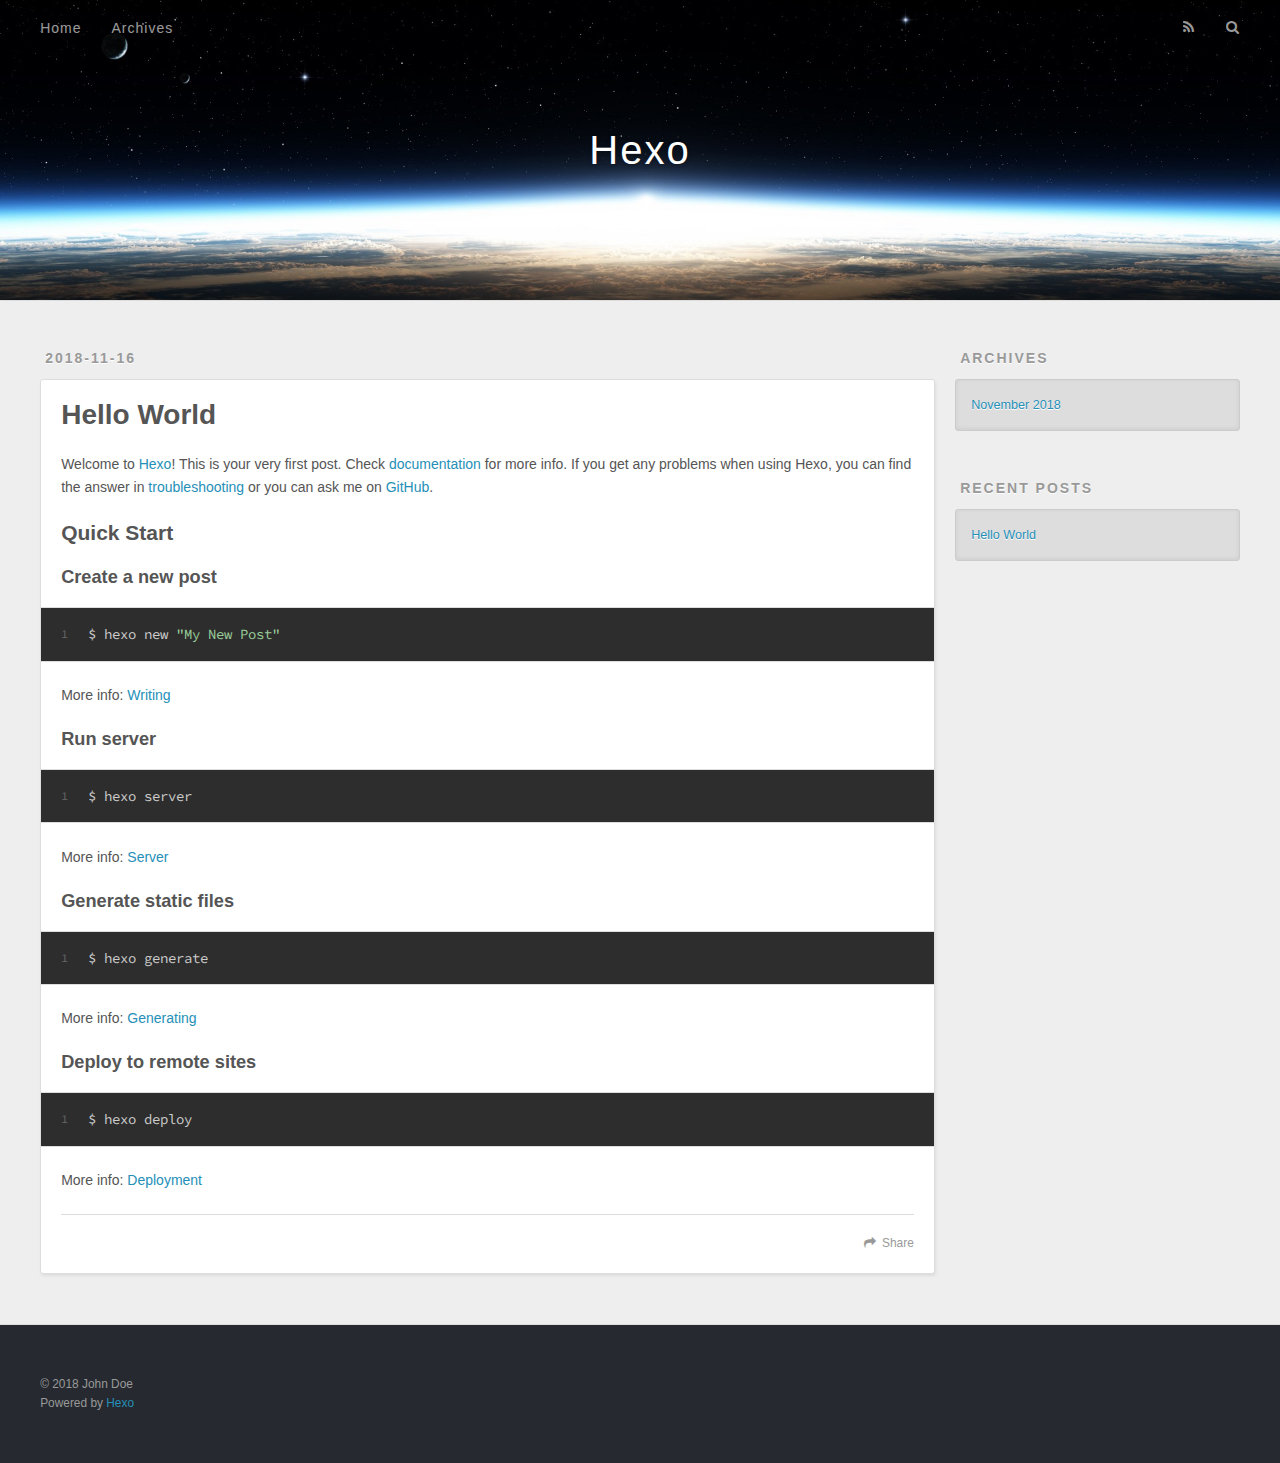
==== index.html @ 85a5ee6f "Site updated: 2018-11-16 16:21:02" ====
<!DOCTYPE html>
<html>
<head><meta name="generator" content="Hexo 3.8.0">
  <meta charset="utf-8">
  

  
  <title>Hexo</title>
  <meta name="viewport" content="width=device-width, initial-scale=1, maximum-scale=1">
  <meta property="og:type" content="website">
<meta property="og:title" content="Hexo">
<meta property="og:url" content="http://yoursite.com/index.html">
<meta property="og:site_name" content="Hexo">
<meta property="og:locale" content="default">
<meta name="twitter:card" content="summary">
<meta name="twitter:title" content="Hexo">
  
    <link rel="alternate" href="/atom.xml" title="Hexo" type="application/atom+xml">
  
  
    <link rel="icon" href="/favicon.png">
  
  
    <link href="//fonts.googleapis.com/css?family=Source+Code+Pro" rel="stylesheet" type="text/css">
  
  <link rel="stylesheet" href="/css/style.css">
</head>
</html>
<body>
  <div id="container">
    <div id="wrap">
      <header id="header">
  <div id="banner"></div>
  <div id="header-outer" class="outer">
    <div id="header-title" class="inner">
      <h1 id="logo-wrap">
        <a href="/" id="logo">Hexo</a>
      </h1>
      
    </div>
    <div id="header-inner" class="inner">
      <nav id="main-nav">
        <a id="main-nav-toggle" class="nav-icon"></a>
        
          <a class="main-nav-link" href="/">Home</a>
        
          <a class="main-nav-link" href="/archives">Archives</a>
        
      </nav>
      <nav id="sub-nav">
        
          <a id="nav-rss-link" class="nav-icon" href="/atom.xml" title="RSS Feed"></a>
        
        <a id="nav-search-btn" class="nav-icon" title="Search"></a>
      </nav>
      <div id="search-form-wrap">
        <form action="//google.com/search" method="get" accept-charset="UTF-8" class="search-form"><input type="search" name="q" class="search-form-input" placeholder="Search"><button type="submit" class="search-form-submit">&#xF002;</button><input type="hidden" name="sitesearch" value="http://yoursite.com"></form>
      </div>
    </div>
  </div>
</header>
      <div class="outer">
        <section id="main">
  
    <article id="post-hello-world" class="article article-type-post" itemscope="" itemprop="blogPost">
  <div class="article-meta">
    <a href="/2018/11/16/hello-world/" class="article-date">
  <time datetime="2018-11-16T08:05:52.995Z" itemprop="datePublished">2018-11-16</time>
</a>
    
  </div>
  <div class="article-inner">
    
    
      <header class="article-header">
        
  
    <h1 itemprop="name">
      <a class="article-title" href="/2018/11/16/hello-world/">Hello World</a>
    </h1>
  

      </header>
    
    <div class="article-entry" itemprop="articleBody">
      
        <p>Welcome to <a href="https://hexo.io/" target="_blank" rel="noopener">Hexo</a>! This is your very first post. Check <a href="https://hexo.io/docs/" target="_blank" rel="noopener">documentation</a> for more info. If you get any problems when using Hexo, you can find the answer in <a href="https://hexo.io/docs/troubleshooting.html" target="_blank" rel="noopener">troubleshooting</a> or you can ask me on <a href="https://github.com/hexojs/hexo/issues" target="_blank" rel="noopener">GitHub</a>.</p>
<h2 id="Quick-Start"><a href="#Quick-Start" class="headerlink" title="Quick Start"></a>Quick Start</h2><h3 id="Create-a-new-post"><a href="#Create-a-new-post" class="headerlink" title="Create a new post"></a>Create a new post</h3><figure class="highlight bash"><table><tr><td class="gutter"><pre><span class="line">1</span><br></pre></td><td class="code"><pre><span class="line">$ hexo new <span class="string">"My New Post"</span></span><br></pre></td></tr></table></figure>
<p>More info: <a href="https://hexo.io/docs/writing.html" target="_blank" rel="noopener">Writing</a></p>
<h3 id="Run-server"><a href="#Run-server" class="headerlink" title="Run server"></a>Run server</h3><figure class="highlight bash"><table><tr><td class="gutter"><pre><span class="line">1</span><br></pre></td><td class="code"><pre><span class="line">$ hexo server</span><br></pre></td></tr></table></figure>
<p>More info: <a href="https://hexo.io/docs/server.html" target="_blank" rel="noopener">Server</a></p>
<h3 id="Generate-static-files"><a href="#Generate-static-files" class="headerlink" title="Generate static files"></a>Generate static files</h3><figure class="highlight bash"><table><tr><td class="gutter"><pre><span class="line">1</span><br></pre></td><td class="code"><pre><span class="line">$ hexo generate</span><br></pre></td></tr></table></figure>
<p>More info: <a href="https://hexo.io/docs/generating.html" target="_blank" rel="noopener">Generating</a></p>
<h3 id="Deploy-to-remote-sites"><a href="#Deploy-to-remote-sites" class="headerlink" title="Deploy to remote sites"></a>Deploy to remote sites</h3><figure class="highlight bash"><table><tr><td class="gutter"><pre><span class="line">1</span><br></pre></td><td class="code"><pre><span class="line">$ hexo deploy</span><br></pre></td></tr></table></figure>
<p>More info: <a href="https://hexo.io/docs/deployment.html" target="_blank" rel="noopener">Deployment</a></p>

      
    </div>
    <footer class="article-footer">
      <a data-url="http://yoursite.com/2018/11/16/hello-world/" data-id="cjojr18n20000je671isywvch" class="article-share-link">Share</a>
      
      
    </footer>
  </div>
  
</article>


  


</section>
        
          <aside id="sidebar">
  
    

  
    

  
    
  
    
  <div class="widget-wrap">
    <h3 class="widget-title">Archives</h3>
    <div class="widget">
      <ul class="archive-list"><li class="archive-list-item"><a class="archive-list-link" href="/archives/2018/11/">November 2018</a></li></ul>
    </div>
  </div>


  
    
  <div class="widget-wrap">
    <h3 class="widget-title">Recent Posts</h3>
    <div class="widget">
      <ul>
        
          <li>
            <a href="/2018/11/16/hello-world/">Hello World</a>
          </li>
        
      </ul>
    </div>
  </div>

  
</aside>
        
      </div>
      <footer id="footer">
  
  <div class="outer">
    <div id="footer-info" class="inner">
      &copy; 2018 John Doe<br>
      Powered by <a href="http://hexo.io/" target="_blank">Hexo</a>
    </div>
  </div>
</footer>
    </div>
    <nav id="mobile-nav">
  
    <a href="/" class="mobile-nav-link">Home</a>
  
    <a href="/archives" class="mobile-nav-link">Archives</a>
  
</nav>
    

<script src="//ajax.googleapis.com/ajax/libs/jquery/2.0.3/jquery.min.js"></script>


  <link rel="stylesheet" href="/fancybox/jquery.fancybox.css">
  <script src="/fancybox/jquery.fancybox.pack.js"></script>


<script src="/js/script.js"></script>



  </div>
</body>
</html>
---- css/style.css ----
body {
  width: 100%;
}
body:before,
body:after {
  content: "";
  display: table;
}
body:after {
  clear: both;
}
html,
body,
div,
span,
applet,
object,
iframe,
h1,
h2,
h3,
h4,
h5,
h6,
p,
blockquote,
pre,
a,
abbr,
acronym,
address,
big,
cite,
code,
del,
dfn,
em,
img,
ins,
kbd,
q,
s,
samp,
small,
strike,
strong,
sub,
sup,
tt,
var,
dl,
dt,
dd,
ol,
ul,
li,
fieldset,
form,
label,
legend,
table,
caption,
tbody,
tfoot,
thead,
tr,
th,
td {
  margin: 0;
  padding: 0;
  border: 0;
  outline: 0;
  font-weight: inherit;
  font-style: inherit;
  font-family: inherit;
  font-size: 100%;
  vertical-align: baseline;
}
body {
  line-height: 1;
  color: #000;
  background: #fff;
}
ol,
ul {
  list-style: none;
}
table {
  border-collapse: separate;
  border-spacing: 0;
  vertical-align: middle;
}
caption,
th,
td {
  text-align: left;
  font-weight: normal;
  vertical-align: middle;
}
a img {
  border: none;
}
input,
button {
  margin: 0;
  padding: 0;
}
input::-moz-focus-inner,
button::-moz-focus-inner {
  border: 0;
  padding: 0;
}
@font-face {
  font-family: FontAwesome;
  font-style: normal;
  font-weight: normal;
  src: url("fonts/fontawesome-webfont.eot?v=#4.0.3");
  src: url("fonts/fontawesome-webfont.eot?#iefix&v=#4.0.3") format("embedded-opentype"), url("fonts/fontawesome-webfont.woff?v=#4.0.3") format("woff"), url("fonts/fontawesome-webfont.ttf?v=#4.0.3") format("truetype"), url("fonts/fontawesome-webfont.svg#fontawesomeregular?v=#4.0.3") format("svg");
}
html,
body,
#container {
  height: 100%;
}
body {
  background: #eee;
  font: 14px -apple-system, BlinkMacSystemFont, "Segoe UI", "Roboto", "Oxygen", "Ubuntu", "Cantarell", "Fira Sans", "Droid Sans", "Helvetica Neue", sans-serif;
  -webkit-text-size-adjust: 100%;
}
.outer {
  max-width: 1220px;
  margin: 0 auto;
  padding: 0 20px;
}
.outer:before,
.outer:after {
  content: "";
  display: table;
}
.outer:after {
  clear: both;
}
.inner {
  display: inline;
  float: left;
  width: 98.33333333333333%;
  margin: 0 0.833333333333333%;
}
.left,
.alignleft {
  float: left;
}
.right,
.alignright {
  float: right;
}
.clear {
  clear: both;
}
#container {
  position: relative;
}
.mobile-nav-on {
  overflow: hidden;
}
#wrap {
  height: 100%;
  width: 100%;
  position: absolute;
  top: 0;
  left: 0;
  -webkit-transition: 0.2s ease-out;
  -moz-transition: 0.2s ease-out;
  -ms-transition: 0.2s ease-out;
  transition: 0.2s ease-out;
  z-index: 1;
  background: #eee;
}
.mobile-nav-on #wrap {
  left: 280px;
}
@media screen and (min-width: 768px) {
  #main {
    display: inline;
    float: left;
    width: 73.33333333333333%;
    margin: 0 0.833333333333333%;
  }
}
.article-date,
.article-category-link,
.archive-year,
.widget-title {
  text-decoration: none;
  text-transform: uppercase;
  letter-spacing: 2px;
  color: #999;
  margin-bottom: 1em;
  margin-left: 5px;
  line-height: 1em;
  text-shadow: 0 1px #fff;
  font-weight: bold;
}
.article-inner,
.archive-article-inner {
  background: #fff;
  -webkit-box-shadow: 1px 2px 3px #ddd;
  box-shadow: 1px 2px 3px #ddd;
  border: 1px solid #ddd;
  border-radius: 3px;
}
.article-entry h1,
.widget h1 {
  font-size: 2em;
}
.article-entry h2,
.widget h2 {
  font-size: 1.5em;
}
.article-entry h3,
.widget h3 {
  font-size: 1.3em;
}
.article-entry h4,
.widget h4 {
  font-size: 1.2em;
}
.article-entry h5,
.widget h5 {
  font-size: 1em;
}
.article-entry h6,
.widget h6 {
  font-size: 1em;
  color: #999;
}
.article-entry hr,
.widget hr {
  border: 1px dashed #ddd;
}
.article-entry strong,
.widget strong {
  font-weight: bold;
}
.article-entry em,
.widget em,
.article-entry cite,
.widget cite {
  font-style: italic;
}
.article-entry sup,
.widget sup,
.article-entry sub,
.widget sub {
  font-size: 0.75em;
  line-height: 0;
  position: relative;
  vertical-align: baseline;
}
.article-entry sup,
.widget sup {
  top: -0.5em;
}
.article-entry sub,
.widget sub {
  bottom: -0.2em;
}
.article-entry small,
.widget small {
  font-size: 0.85em;
}
.article-entry acronym,
.widget acronym,
.article-entry abbr,
.widget abbr {
  border-bottom: 1px dotted;
}
.article-entry ul,
.widget ul,
.article-entry ol,
.widget ol,
.article-entry dl,
.widget dl {
  margin: 0 20px;
  line-height: 1.6em;
}
.article-entry ul ul,
.widget ul ul,
.article-entry ol ul,
.widget ol ul,
.article-entry ul ol,
.widget ul ol,
.article-entry ol ol,
.widget ol ol {
  margin-top: 0;
  margin-bottom: 0;
}
.article-entry ul,
.widget ul {
  list-style: disc;
}
.article-entry ol,
.widget ol {
  list-style: decimal;
}
.article-entry dt,
.widget dt {
  font-weight: bold;
}
#header {
  height: 300px;
  position: relative;
  border-bottom: 1px solid #ddd;
}
#header:before,
#header:after {
  content: "";
  position: absolute;
  left: 0;
  right: 0;
  height: 40px;
}
#header:before {
  top: 0;
  background: -webkit-linear-gradient(rgba(0,0,0,0.2), transparent);
  background: -moz-linear-gradient(rgba(0,0,0,0.2), transparent);
  background: -ms-linear-gradient(rgba(0,0,0,0.2), transparent);
  background: linear-gradient(rgba(0,0,0,0.2), transparent);
}
#header:after {
  bottom: 0;
  background: -webkit-linear-gradient(transparent, rgba(0,0,0,0.2));
  background: -moz-linear-gradient(transparent, rgba(0,0,0,0.2));
  background: -ms-linear-gradient(transparent, rgba(0,0,0,0.2));
  background: linear-gradient(transparent, rgba(0,0,0,0.2));
}
#header-outer {
  height: 100%;
  position: relative;
}
#header-inner {
  position: relative;
  overflow: hidden;
}
#banner {
  position: absolute;
  top: 0;
  left: 0;
  width: 100%;
  height: 100%;
  background: url("images/banner.jpg") center #000;
  -webkit-background-size: cover;
  -moz-background-size: cover;
  background-size: cover;
  z-index: -1;
}
#header-title {
  text-align: center;
  height: 40px;
  position: absolute;
  top: 50%;
  left: 0;
  margin-top: -20px;
}
#logo,
#subtitle {
  text-decoration: none;
  color: #fff;
  font-weight: 300;
  text-shadow: 0 1px 4px rgba(0,0,0,0.3);
}
#logo {
  font-size: 40px;
  line-height: 40px;
  letter-spacing: 2px;
}
#subtitle {
  font-size: 16px;
  line-height: 16px;
  letter-spacing: 1px;
}
#subtitle-wrap {
  margin-top: 16px;
}
#main-nav {
  float: left;
  margin-left: -15px;
}
.nav-icon,
.main-nav-link {
  float: left;
  color: #fff;
  opacity: 0.6;
  text-decoration: none;
  text-shadow: 0 1px rgba(0,0,0,0.2);
  -webkit-transition: opacity 0.2s;
  -moz-transition: opacity 0.2s;
  -ms-transition: opacity 0.2s;
  transition: opacity 0.2s;
  display: block;
  padding: 20px 15px;
}
.nav-icon:hover,
.main-nav-link:hover {
  opacity: 1;
}
.nav-icon {
  font-family: FontAwesome;
  text-align: center;
  font-size: 14px;
  width: 14px;
  height: 14px;
  padding: 20px 15px;
  position: relative;
  cursor: pointer;
}
.main-nav-link {
  font-weight: 300;
  letter-spacing: 1px;
}
@media screen and (max-width: 479px) {
  .main-nav-link {
    display: none;
  }
}
#main-nav-toggle {
  display: none;
}
#main-nav-toggle:before {
  content: "\f0c9";
}
@media screen and (max-width: 479px) {
  #main-nav-toggle {
    display: block;
  }
}
#sub-nav {
  float: right;
  margin-right: -15px;
}
#nav-rss-link:before {
  content: "\f09e";
}
#nav-search-btn:before {
  content: "\f002";
}
#search-form-wrap {
  position: absolute;
  top: 15px;
  width: 150px;
  height: 30px;
  right: -150px;
  opacity: 0;
  -webkit-transition: 0.2s ease-out;
  -moz-transition: 0.2s ease-out;
  -ms-transition: 0.2s ease-out;
  transition: 0.2s ease-out;
}
#search-form-wrap.on {
  opacity: 1;
  right: 0;
}
@media screen and (max-width: 479px) {
  #search-form-wrap {
    width: 100%;
    right: -100%;
  }
}
.search-form {
  position: absolute;
  top: 0;
  left: 0;
  right: 0;
  background: #fff;
  padding: 5px 15px;
  border-radius: 15px;
  -webkit-box-shadow: 0 0 10px rgba(0,0,0,0.3);
  box-shadow: 0 0 10px rgba(0,0,0,0.3);
}
.search-form-input {
  border: none;
  background: none;
  color: #555;
  width: 100%;
  font: 13px -apple-system, BlinkMacSystemFont, "Segoe UI", "Roboto", "Oxygen", "Ubuntu", "Cantarell", "Fira Sans", "Droid Sans", "Helvetica Neue", sans-serif;
  outline: none;
}
.search-form-input::-webkit-search-results-decoration,
.search-form-input::-webkit-search-cancel-button {
  -webkit-appearance: none;
}
.search-form-submit {
  position: absolute;
  top: 50%;
  right: 10px;
  margin-top: -7px;
  font: 13px FontAwesome;
  border: none;
  background: none;
  color: #bbb;
  cursor: pointer;
}
.search-form-submit:hover,
.search-form-submit:focus {
  color: #777;
}
.article {
  margin: 50px 0;
}
.article-inner {
  overflow: hidden;
}
.article-meta:before,
.article-meta:after {
  content: "";
  display: table;
}
.article-meta:after {
  clear: both;
}
.article-date {
  float: left;
}
.article-category {
  float: left;
  line-height: 1em;
  color: #ccc;
  text-shadow: 0 1px #fff;
  margin-left: 8px;
}
.article-category:before {
  content: "\2022";
}
.article-category-link {
  margin: 0 12px 1em;
}
.article-header {
  padding: 20px 20px 0;
}
.article-title {
  text-decoration: none;
  font-size: 2em;
  font-weight: bold;
  color: #555;
  line-height: 1.1em;
  -webkit-transition: color 0.2s;
  -moz-transition: color 0.2s;
  -ms-transition: color 0.2s;
  transition: color 0.2s;
}
a.article-title:hover {
  color: #258fb8;
}
.article-entry {
  color: #555;
  padding: 0 20px;
}
.article-entry:before,
.article-entry:after {
  content: "";
  display: table;
}
.article-entry:after {
  clear: both;
}
.article-entry p,
.article-entry table {
  line-height: 1.6em;
  margin: 1.6em 0;
}
.article-entry h1,
.article-entry h2,
.article-entry h3,
.article-entry h4,
.article-entry h5,
.article-entry h6 {
  font-weight: bold;
}
.article-entry h1,
.article-entry h2,
.article-entry h3,
.article-entry h4,
.article-entry h5,
.article-entry h6 {
  line-height: 1.1em;
  margin: 1.1em 0;
}
.article-entry a {
  color: #258fb8;
  text-decoration: none;
}
.article-entry a:hover {
  text-decoration: underline;
}
.article-entry ul,
.article-entry ol,
.article-entry dl {
  margin-top: 1.6em;
  margin-bottom: 1.6em;
}
.article-entry img,
.article-entry video {
  max-width: 100%;
  height: auto;
  display: block;
  margin: auto;
}
.article-entry iframe {
  border: none;
}
.article-entry table {
  width: 100%;
  border-collapse: collapse;
  border-spacing: 0;
}
.article-entry th {
  font-weight: bold;
  border-bottom: 3px solid #ddd;
  padding-bottom: 0.5em;
}
.article-entry td {
  border-bottom: 1px solid #ddd;
  padding: 10px 0;
}
.article-entry blockquote {
  font-family: Georgia, "Times New Roman", serif;
  font-size: 1.4em;
  margin: 1.6em 20px;
  text-align: center;
}
.article-entry blockquote footer {
  font-size: 14px;
  margin: 1.6em 0;
  font-family: -apple-system, BlinkMacSystemFont, "Segoe UI", "Roboto", "Oxygen", "Ubuntu", "Cantarell", "Fira Sans", "Droid Sans", "Helvetica Neue", sans-serif;
}
.article-entry blockquote footer cite:before {
  content: "—";
  padding: 0 0.5em;
}
.article-entry .pullquote {
  text-align: left;
  width: 45%;
  margin: 0;
}
.article-entry .pullquote.left {
  margin-left: 0.5em;
  margin-right: 1em;
}
.article-entry .pullquote.right {
  margin-right: 0.5em;
  margin-left: 1em;
}
.article-entry .caption {
  color: #999;
  display: block;
  font-size: 0.9em;
  margin-top: 0.5em;
  position: relative;
  text-align: center;
}
.article-entry .video-container {
  position: relative;
  padding-top: 56.25%;
  height: 0;
  overflow: hidden;
}
.article-entry .video-container iframe,
.article-entry .video-container object,
.article-entry .video-container embed {
  position: absolute;
  top: 0;
  left: 0;
  width: 100%;
  height: 100%;
  margin-top: 0;
}
.article-more-link a {
  display: inline-block;
  line-height: 1em;
  padding: 6px 15px;
  border-radius: 15px;
  background: #eee;
  color: #999;
  text-shadow: 0 1px #fff;
  text-decoration: none;
}
.article-more-link a:hover {
  background: #258fb8;
  color: #fff;
  text-decoration: none;
  text-shadow: 0 1px #1e7293;
}
.article-footer {
  font-size: 0.85em;
  line-height: 1.6em;
  border-top: 1px solid #ddd;
  padding-top: 1.6em;
  margin: 0 20px 20px;
}
.article-footer:before,
.article-footer:after {
  content: "";
  display: table;
}
.article-footer:after {
  clear: both;
}
.article-footer a {
  color: #999;
  text-decoration: none;
}
.article-footer a:hover {
  color: #555;
}
.article-tag-list-item {
  float: left;
  margin-right: 10px;
}
.article-tag-list-link:before {
  content: "#";
}
.article-comment-link {
  float: right;
}
.article-comment-link:before {
  content: "\f075";
  font-family: FontAwesome;
  padding-right: 8px;
}
.article-share-link {
  cursor: pointer;
  float: right;
  margin-left: 20px;
}
.article-share-link:before {
  content: "\f064";
  font-family: FontAwesome;
  padding-right: 6px;
}
#article-nav {
  position: relative;
}
#article-nav:before,
#article-nav:after {
  content: "";
  display: table;
}
#article-nav:after {
  clear: both;
}
@media screen and (min-width: 768px) {
  #article-nav {
    margin: 50px 0;
  }
  #article-nav:before {
    width: 8px;
    height: 8px;
    position: absolute;
    top: 50%;
    left: 50%;
    margin-top: -4px;
    margin-left: -4px;
    content: "";
    border-radius: 50%;
    background: #ddd;
    -webkit-box-shadow: 0 1px 2px #fff;
    box-shadow: 0 1px 2px #fff;
  }
}
.article-nav-link-wrap {
  text-decoration: none;
  text-shadow: 0 1px #fff;
  color: #999;
  -webkit-box-sizing: border-box;
  -moz-box-sizing: border-box;
  box-sizing: border-box;
  margin-top: 50px;
  text-align: center;
  display: block;
}
.article-nav-link-wrap:hover {
  color: #555;
}
@media screen and (min-width: 768px) {
  .article-nav-link-wrap {
    width: 50%;
    margin-top: 0;
  }
}
@media screen and (min-width: 768px) {
  #article-nav-newer {
    float: left;
    text-align: right;
    padding-right: 20px;
  }
}
@media screen and (min-width: 768px) {
  #article-nav-older {
    float: right;
    text-align: left;
    padding-left: 20px;
  }
}
.article-nav-caption {
  text-transform: uppercase;
  letter-spacing: 2px;
  color: #ddd;
  line-height: 1em;
  font-weight: bold;
}
#article-nav-newer .article-nav-caption {
  margin-right: -2px;
}
.article-nav-title {
  font-size: 0.85em;
  line-height: 1.6em;
  margin-top: 0.5em;
}
.article-share-box {
  position: absolute;
  display: none;
  background: #fff;
  -webkit-box-shadow: 1px 2px 10px rgba(0,0,0,0.2);
  box-shadow: 1px 2px 10px rgba(0,0,0,0.2);
  border-radius: 3px;
  margin-left: -145px;
  overflow: hidden;
  z-index: 1;
}
.article-share-box.on {
  display: block;
}
.article-share-input {
  width: 100%;
  background: none;
  -webkit-box-sizing: border-box;
  -moz-box-sizing: border-box;
  box-sizing: border-box;
  font: 14px -apple-system, BlinkMacSystemFont, "Segoe UI", "Roboto", "Oxygen", "Ubuntu", "Cantarell", "Fira Sans", "Droid Sans", "Helvetica Neue", sans-serif;
  padding: 0 15px;
  color: #555;
  outline: none;
  border: 1px solid #ddd;
  border-radius: 3px 3px 0 0;
  height: 36px;
  line-height: 36px;
}
.article-share-links {
  background: #eee;
}
.article-share-links:before,
.article-share-links:after {
  content: "";
  display: table;
}
.article-share-links:after {
  clear: both;
}
.article-share-twitter,
.article-share-facebook,
.article-share-pinterest,
.article-share-google {
  width: 50px;
  height: 36px;
  display: block;
  float: left;
  position: relative;
  color: #999;
  text-shadow: 0 1px #fff;
}
.article-share-twitter:before,
.article-share-facebook:before,
.article-share-pinterest:before,
.article-share-google:before {
  font-size: 20px;
  font-family: FontAwesome;
  width: 20px;
  height: 20px;
  position: absolute;
  top: 50%;
  left: 50%;
  margin-top: -10px;
  margin-left: -10px;
  text-align: center;
}
.article-share-twitter:hover,
.article-share-facebook:hover,
.article-share-pinterest:hover,
.article-share-google:hover {
  color: #fff;
}
.article-share-twitter:before {
  content: "\f099";
}
.article-share-twitter:hover {
  background: #00aced;
  text-shadow: 0 1px #008abe;
}
.article-share-facebook:before {
  content: "\f09a";
}
.article-share-facebook:hover {
  background: #3b5998;
  text-shadow: 0 1px #2f477a;
}
.article-share-pinterest:before {
  content: "\f0d2";
}
.article-share-pinterest:hover {
  background: #cb2027;
  text-shadow: 0 1px #a21a1f;
}
.article-share-google:before {
  content: "\f0d5";
}
.article-share-google:hover {
  background: #dd4b39;
  text-shadow: 0 1px #be3221;
}
.article-gallery {
  background: #000;
  position: relative;
}
.article-gallery-photos {
  position: relative;
  overflow: hidden;
}
.article-gallery-img {
  display: none;
  max-width: 100%;
}
.article-gallery-img:first-child {
  display: block;
}
.article-gallery-img.loaded {
  position: absolute;
  display: block;
}
.article-gallery-img img {
  display: block;
  max-width: 100%;
  margin: 0 auto;
}
#comments {
  background: #fff;
  -webkit-box-shadow: 1px 2px 3px #ddd;
  box-shadow: 1px 2px 3px #ddd;
  padding: 20px;
  border: 1px solid #ddd;
  border-radius: 3px;
  margin: 50px 0;
}
#comments a {
  color: #258fb8;
}
.archives-wrap {
  margin: 50px 0;
}
.archives:before,
.archives:after {
  content: "";
  display: table;
}
.archives:after {
  clear: both;
}
.archive-year-wrap {
  margin-bottom: 1em;
}
.archives {
  -webkit-column-gap: 10px;
  -moz-column-gap: 10px;
  column-gap: 10px;
}
@media screen and (min-width: 480px) and (max-width: 767px) {
  .archives {
    -webkit-column-count: 2;
    -moz-column-count: 2;
    column-count: 2;
  }
}
@media screen and (min-width: 768px) {
  .archives {
    -webkit-column-count: 3;
    -moz-column-count: 3;
    column-count: 3;
  }
}
.archive-article {
  -webkit-column-break-inside: avoid;
  page-break-inside: avoid;
  overflow: hidden;
  break-inside: avoid-column;
}
.archive-article-inner {
  padding: 10px;
  margin-bottom: 15px;
}
.archive-article-title {
  text-decoration: none;
  font-weight: bold;
  color: #555;
  -webkit-transition: color 0.2s;
  -moz-transition: color 0.2s;
  -ms-transition: color 0.2s;
  transition: color 0.2s;
  line-height: 1.6em;
}
.archive-article-title:hover {
  color: #258fb8;
}
.archive-article-footer {
  margin-top: 1em;
}
.archive-article-date {
  color: #999;
  text-decoration: none;
  font-size: 0.85em;
  line-height: 1em;
  margin-bottom: 0.5em;
  display: block;
}
#page-nav {
  margin: 50px auto;
  background: #fff;
  -webkit-box-shadow: 1px 2px 3px #ddd;
  box-shadow: 1px 2px 3px #ddd;
  border: 1px solid #ddd;
  border-radius: 3px;
  text-align: center;
  color: #999;
  overflow: hidden;
}
#page-nav:before,
#page-nav:after {
  content: "";
  display: table;
}
#page-nav:after {
  clear: both;
}
#page-nav a,
#page-nav span {
  padding: 10px 20px;
  line-height: 1;
  height: 2ex;
}
#page-nav a {
  color: #999;
  text-decoration: none;
}
#page-nav a:hover {
  background: #999;
  color: #fff;
}
#page-nav .prev {
  float: left;
}
#page-nav .next {
  float: right;
}
#page-nav .page-number {
  display: inline-block;
}
@media screen and (max-width: 479px) {
  #page-nav .page-number {
    display: none;
  }
}
#page-nav .current {
  color: #555;
  font-weight: bold;
}
#page-nav .space {
  color: #ddd;
}
#footer {
  background: #262a30;
  padding: 50px 0;
  border-top: 1px solid #ddd;
  color: #999;
}
#footer a {
  color: #258fb8;
  text-decoration: none;
}
#footer a:hover {
  text-decoration: underline;
}
#footer-info {
  line-height: 1.6em;
  font-size: 0.85em;
}
.article-entry pre,
.article-entry .highlight {
  background: #2d2d2d;
  margin: 0 -20px;
  padding: 15px 20px;
  border-style: solid;
  border-color: #ddd;
  border-width: 1px 0;
  overflow: auto;
  color: #ccc;
  line-height: 22.400000000000002px;
}
.article-entry .highlight .gutter pre,
.article-entry .gist .gist-file .gist-data .line-numbers {
  color: #666;
  font-size: 0.85em;
}
.article-entry pre,
.article-entry code {
  font-family: "Source Code Pro", Consolas, Monaco, Menlo, Consolas, monospace;
}
.article-entry code {
  background: #eee;
  text-shadow: 0 1px #fff;
  padding: 0 0.3em;
}
.article-entry pre code {
  background: none;
  text-shadow: none;
  padding: 0;
}
.article-entry .highlight pre {
  border: none;
  margin: 0;
  padding: 0;
}
.article-entry .highlight table {
  margin: 0;
  width: auto;
}
.article-entry .highlight td {
  border: none;
  padding: 0;
}
.article-entry .highlight figcaption {
  font-size: 0.85em;
  color: #999;
  line-height: 1em;
  margin-bottom: 1em;
}
.article-entry .highlight figcaption:before,
.article-entry .highlight figcaption:after {
  content: "";
  display: table;
}
.article-entry .highlight figcaption:after {
  clear: both;
}
.article-entry .highlight figcaption a {
  float: right;
}
.article-entry .highlight .gutter pre {
  text-align: right;
  padding-right: 20px;
}
.article-entry .highlight .line {
  height: 22.400000000000002px;
}
.article-entry .highlight .line.marked {
  background: #515151;
}
.article-entry .gist {
  margin: 0 -20px;
  border-style: solid;
  border-color: #ddd;
  border-width: 1px 0;
  background: #2d2d2d;
  padding: 15px 20px 15px 0;
}
.article-entry .gist .gist-file {
  border: none;
  font-family: "Source Code Pro", Consolas, Monaco, Menlo, Consolas, monospace;
  margin: 0;
}
.article-entry .gist .gist-file .gist-data {
  background: none;
  border: none;
}
.article-entry .gist .gist-file .gist-data .line-numbers {
  background: none;
  border: none;
  padding: 0 20px 0 0;
}
.article-entry .gist .gist-file .gist-data .line-data {
  padding: 0 !important;
}
.article-entry .gist .gist-file .highlight {
  margin: 0;
  padding: 0;
  border: none;
}
.article-entry .gist .gist-file .gist-meta {
  background: #2d2d2d;
  color: #999;
  font: 0.85em -apple-system, BlinkMacSystemFont, "Segoe UI", "Roboto", "Oxygen", "Ubuntu", "Cantarell", "Fira Sans", "Droid Sans", "Helvetica Neue", sans-serif;
  text-shadow: 0 0;
  padding: 0;
  margin-top: 1em;
  margin-left: 20px;
}
.article-entry .gist .gist-file .gist-meta a {
  color: #258fb8;
  font-weight: normal;
}
.article-entry .gist .gist-file .gist-meta a:hover {
  text-decoration: underline;
}
pre .comment,
pre .title {
  color: #999;
}
pre .variable,
pre .attribute,
pre .tag,
pre .regexp,
pre .ruby .constant,
pre .xml .tag .title,
pre .xml .pi,
pre .xml .doctype,
pre .html .doctype,
pre .css .id,
pre .css .class,
pre .css .pseudo {
  color: #f2777a;
}
pre .number,
pre .preprocessor,
pre .built_in,
pre .literal,
pre .params,
pre .constant {
  color: #f99157;
}
pre .class,
pre .ruby .class .title,
pre .css .rules .attribute {
  color: #9c9;
}
pre .string,
pre .value,
pre .inheritance,
pre .header,
pre .ruby .symbol,
pre .xml .cdata {
  color: #9c9;
}
pre .css .hexcolor {
  color: #6cc;
}
pre .function,
pre .python .decorator,
pre .python .title,
pre .ruby .function .title,
pre .ruby .title .keyword,
pre .perl .sub,
pre .javascript .title,
pre .coffeescript .title {
  color: #69c;
}
pre .keyword,
pre .javascript .function {
  color: #c9c;
}
@media screen and (max-width: 479px) {
  #mobile-nav {
    position: absolute;
    top: 0;
    left: 0;
    width: 280px;
    height: 100%;
    background: #191919;
    border-right: 1px solid #fff;
  }
}
@media screen and (max-width: 479px) {
  .mobile-nav-link {
    display: block;
    color: #999;
    text-decoration: none;
    padding: 15px 20px;
    font-weight: bold;
  }
  .mobile-nav-link:hover {
    color: #fff;
  }
}
@media screen and (min-width: 768px) {
  #sidebar {
    display: inline;
    float: left;
    width: 23.333333333333332%;
    margin: 0 0.833333333333333%;
  }
}
.widget-wrap {
  margin: 50px 0;
}
.widget {
  color: #777;
  text-shadow: 0 1px #fff;
  background: #ddd;
  -webkit-box-shadow: 0 -1px 4px #ccc inset;
  box-shadow: 0 -1px 4px #ccc inset;
  border: 1px solid #ccc;
  padding: 15px;
  border-radius: 3px;
}
.widget a {
  color: #258fb8;
  text-decoration: none;
}
.widget a:hover {
  text-decoration: underline;
}
.widget ul ul,
.widget ol ul,
.widget dl ul,
.widget ul ol,
.widget ol ol,
.widget dl ol,
.widget ul dl,
.widget ol dl,
.widget dl dl {
  margin-left: 15px;
  list-style: disc;
}
.widget {
  line-height: 1.6em;
  word-wrap: break-word;
  font-size: 0.9em;
}
.widget ul,
.widget ol {
  list-style: none;
  margin: 0;
}
.widget ul ul,
.widget ol ul,
.widget ul ol,
.widget ol ol {
  margin: 0 20px;
}
.widget ul ul,
.widget ol ul {
  list-style: disc;
}
.widget ul ol,
.widget ol ol {
  list-style: decimal;
}
.category-list-count,
.tag-list-count,
.archive-list-count {
  padding-left: 5px;
  color: #999;
  font-size: 0.85em;
}
.category-list-count:before,
.tag-list-count:before,
.archive-list-count:before {
  content: "(";
}
.category-list-count:after,
.tag-list-count:after,
.archive-list-count:after {
  content: ")";
}
.tagcloud a {
  margin-right: 5px;
  display: inline-block;
}
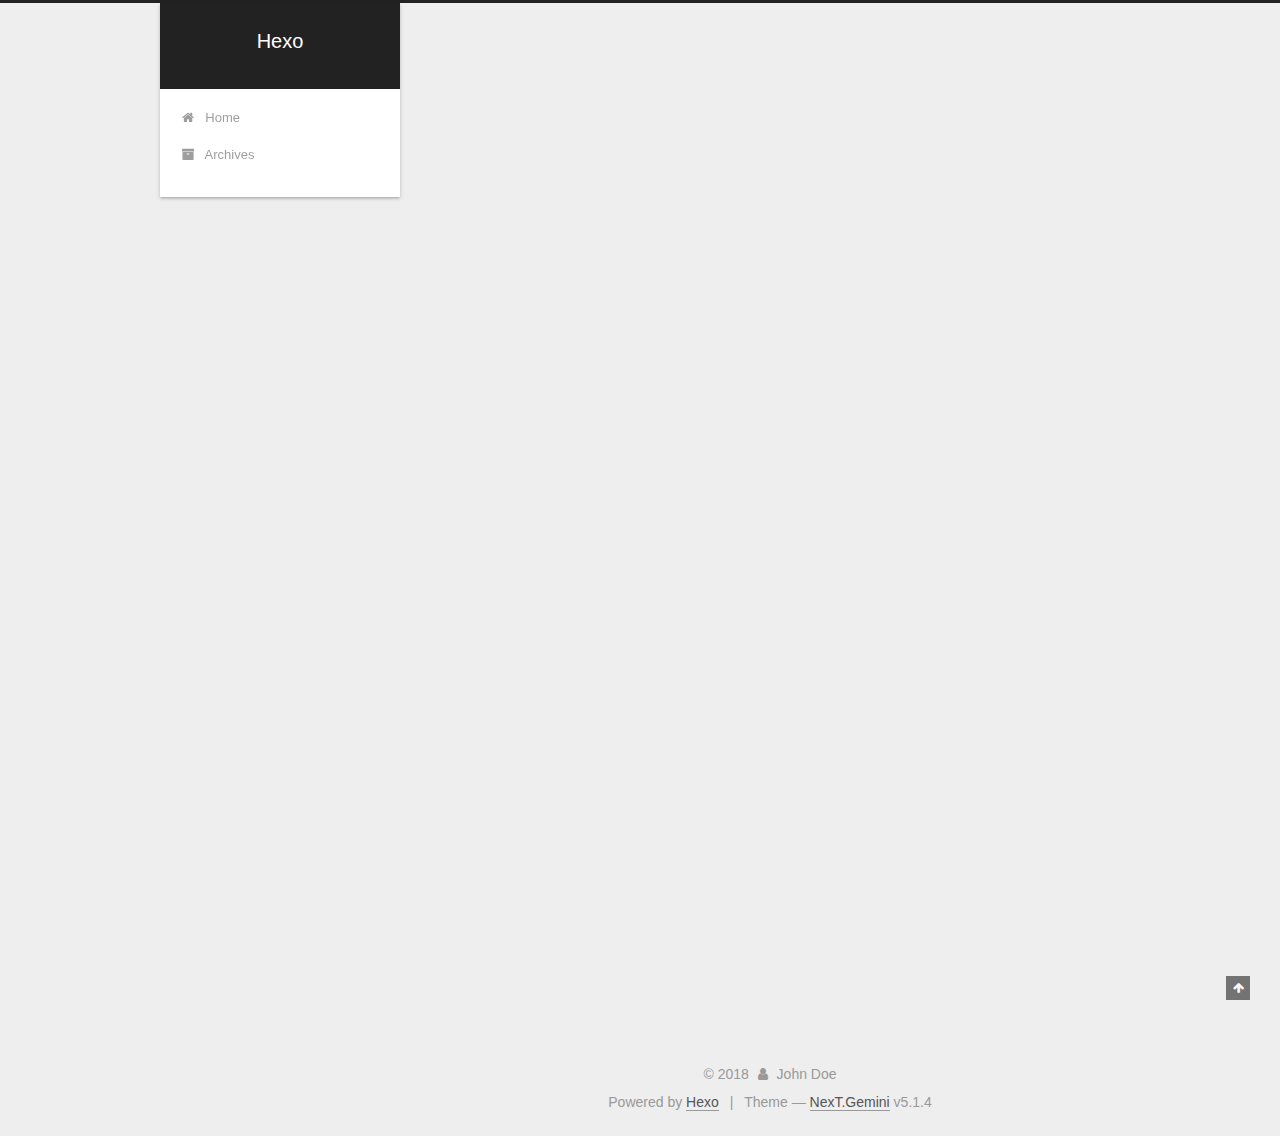
==== commit 28e46625: "Site updated: 2018-11-16 16:28:17" ====
--- a/index.html
+++ b/index.html
@@ -1,90 +1,306 @@
 <!DOCTYPE html>
-<html>
+
+
+
+  
+
+
+<html class="theme-next gemini use-motion" lang="">
 <head><meta name="generator" content="Hexo 3.8.0">
-  <meta charset="utf-8">
-  
-
-  
-  <title>Hexo</title>
-  <meta name="viewport" content="width=device-width, initial-scale=1, maximum-scale=1">
-  <meta property="og:type" content="website">
+  <meta charset="UTF-8">
+<meta http-equiv="X-UA-Compatible" content="IE=edge">
+<meta name="viewport" content="width=device-width, initial-scale=1, maximum-scale=1">
+<meta name="theme-color" content="#222">
+
+
+
+
+
+
+
+
+
+<meta http-equiv="Cache-Control" content="no-transform">
+<meta http-equiv="Cache-Control" content="no-siteapp">
+
+
+
+
+
+
+
+
+
+
+
+
+
+
+
+
+  
+  
+  <link href="/lib/fancybox/source/jquery.fancybox.css?v=2.1.5" rel="stylesheet" type="text/css">
+
+
+
+
+
+
+
+<link href="/lib/font-awesome/css/font-awesome.min.css?v=4.6.2" rel="stylesheet" type="text/css">
+
+<link href="/css/main.css?v=5.1.4" rel="stylesheet" type="text/css">
+
+
+  <link rel="apple-touch-icon" sizes="180x180" href="/images/apple-touch-icon-next.png?v=5.1.4">
+
+
+  <link rel="icon" type="image/png" sizes="32x32" href="/images/favicon-32x32-next.png?v=5.1.4">
+
+
+  <link rel="icon" type="image/png" sizes="16x16" href="/images/favicon-16x16-next.png?v=5.1.4">
+
+
+  <link rel="mask-icon" href="/images/logo.svg?v=5.1.4" color="#222">
+
+
+
+
+
+  <meta name="keywords" content="Hexo, NexT">
+
+
+
+
+
+
+
+
+
+
+<meta property="og:type" content="website">
 <meta property="og:title" content="Hexo">
 <meta property="og:url" content="http://yoursite.com/index.html">
 <meta property="og:site_name" content="Hexo">
 <meta property="og:locale" content="default">
 <meta name="twitter:card" content="summary">
 <meta name="twitter:title" content="Hexo">
-  
-    <link rel="alternate" href="/atom.xml" title="Hexo" type="application/atom+xml">
-  
-  
-    <link rel="icon" href="/favicon.png">
-  
-  
-    <link href="//fonts.googleapis.com/css?family=Source+Code+Pro" rel="stylesheet" type="text/css">
-  
-  <link rel="stylesheet" href="/css/style.css">
+
+
+
+<script type="text/javascript" id="hexo.configurations">
+  var NexT = window.NexT || {};
+  var CONFIG = {
+    root: '/',
+    scheme: 'Gemini',
+    version: '5.1.4',
+    sidebar: {"position":"left","display":"post","offset":12,"b2t":false,"scrollpercent":false,"onmobile":false},
+    fancybox: true,
+    tabs: true,
+    motion: {"enable":true,"async":false,"transition":{"post_block":"fadeIn","post_header":"slideDownIn","post_body":"slideDownIn","coll_header":"slideLeftIn","sidebar":"slideUpIn"}},
+    duoshuo: {
+      userId: '0',
+      author: 'Author'
+    },
+    algolia: {
+      applicationID: '',
+      apiKey: '',
+      indexName: '',
+      hits: {"per_page":10},
+      labels: {"input_placeholder":"Search for Posts","hits_empty":"We didn't find any results for the search: ${query}","hits_stats":"${hits} results found in ${time} ms"}
+    }
+  };
+</script>
+
+
+
+  <link rel="canonical" href="http://yoursite.com/">
+
+
+
+
+
+  <title>Hexo</title>
+  
+
+
+
+
+
+
+
+
 </head>
-</html>
-<body>
-  <div id="container">
-    <div id="wrap">
-      <header id="header">
-  <div id="banner"></div>
-  <div id="header-outer" class="outer">
-    <div id="header-title" class="inner">
-      <h1 id="logo-wrap">
-        <a href="/" id="logo">Hexo</a>
-      </h1>
-      
+
+<body itemscope="" itemtype="http://schema.org/WebPage" lang="default">
+
+  
+  
+    
+  
+
+  <div class="container sidebar-position-left 
+  page-home">
+    <div class="headband"></div>
+
+    <header id="header" class="header" itemscope="" itemtype="http://schema.org/WPHeader">
+      <div class="header-inner"><div class="site-brand-wrapper">
+  <div class="site-meta ">
+    
+
+    <div class="custom-logo-site-title">
+      <a href="/" class="brand" rel="start">
+        <span class="logo-line-before"><i></i></span>
+        <span class="site-title">Hexo</span>
+        <span class="logo-line-after"><i></i></span>
+      </a>
     </div>
-    <div id="header-inner" class="inner">
-      <nav id="main-nav">
-        <a id="main-nav-toggle" class="nav-icon"></a>
-        
-          <a class="main-nav-link" href="/">Home</a>
-        
-          <a class="main-nav-link" href="/archives">Archives</a>
-        
-      </nav>
-      <nav id="sub-nav">
-        
-          <a id="nav-rss-link" class="nav-icon" href="/atom.xml" title="RSS Feed"></a>
-        
-        <a id="nav-search-btn" class="nav-icon" title="Search"></a>
-      </nav>
-      <div id="search-form-wrap">
-        <form action="//google.com/search" method="get" accept-charset="UTF-8" class="search-form"><input type="search" name="q" class="search-form-input" placeholder="Search"><button type="submit" class="search-form-submit">&#xF002;</button><input type="hidden" name="sitesearch" value="http://yoursite.com"></form>
-      </div>
-    </div>
+      
+        <p class="site-subtitle"></p>
+      
   </div>
-</header>
-      <div class="outer">
-        <section id="main">
-  
-    <article id="post-hello-world" class="article article-type-post" itemscope="" itemprop="blogPost">
-  <div class="article-meta">
-    <a href="/2018/11/16/hello-world/" class="article-date">
-  <time datetime="2018-11-16T08:05:52.995Z" itemprop="datePublished">2018-11-16</time>
-</a>
-    
+
+  <div class="site-nav-toggle">
+    <button>
+      <span class="btn-bar"></span>
+      <span class="btn-bar"></span>
+      <span class="btn-bar"></span>
+    </button>
   </div>
-  <div class="article-inner">
-    
-    
-      <header class="article-header">
-        
-  
-    <h1 itemprop="name">
-      <a class="article-title" href="/2018/11/16/hello-world/">Hello World</a>
-    </h1>
-  
-
+</div>
+
+<nav class="site-nav">
+  
+
+  
+    <ul id="menu" class="menu">
+      
+        
+        <li class="menu-item menu-item-home">
+          <a href="/" rel="section">
+            
+              <i class="menu-item-icon fa fa-fw fa-home"></i> <br>
+            
+            Home
+          </a>
+        </li>
+      
+        
+        <li class="menu-item menu-item-archives">
+          <a href="/archives/" rel="section">
+            
+              <i class="menu-item-icon fa fa-fw fa-archive"></i> <br>
+            
+            Archives
+          </a>
+        </li>
+      
+
+      
+    </ul>
+  
+
+  
+</nav>
+
+
+
+ </div>
+    </header>
+
+    <main id="main" class="main">
+      <div class="main-inner">
+        <div class="content-wrap">
+          <div id="content" class="content">
+            
+  <section id="posts" class="posts-expand">
+    
+      
+
+  
+
+  
+  
+  
+
+  <article class="post post-type-normal" itemscope="" itemtype="http://schema.org/Article">
+  
+  
+  
+  <div class="post-block">
+    <link itemprop="mainEntityOfPage" href="http://yoursite.com/2018/11/16/hello-world/">
+
+    <span hidden itemprop="author" itemscope="" itemtype="http://schema.org/Person">
+      <meta itemprop="name" content="John Doe">
+      <meta itemprop="description" content="">
+      <meta itemprop="image" content="/images/avatar.gif">
+    </span>
+
+    <span hidden itemprop="publisher" itemscope="" itemtype="http://schema.org/Organization">
+      <meta itemprop="name" content="Hexo">
+    </span>
+
+    
+      <header class="post-header">
+
+        
+        
+          <h1 class="post-title" itemprop="name headline">
+                
+                <a class="post-title-link" href="/2018/11/16/hello-world/" itemprop="url">Hello World</a></h1>
+        
+
+        <div class="post-meta">
+          <span class="post-time">
+            
+              <span class="post-meta-item-icon">
+                <i class="fa fa-calendar-o"></i>
+              </span>
+              
+                <span class="post-meta-item-text">Posted on</span>
+              
+              <time title="Post created" itemprop="dateCreated datePublished" datetime="2018-11-16T16:05:52+08:00">
+                2018-11-16
+              </time>
+            
+
+            
+
+            
+          </span>
+
+          
+
+          
+            
+          
+
+          
+          
+
+          
+
+          
+
+          
+
+        </div>
       </header>
     
-    <div class="article-entry" itemprop="articleBody">
-      
-        <p>Welcome to <a href="https://hexo.io/" target="_blank" rel="noopener">Hexo</a>! This is your very first post. Check <a href="https://hexo.io/docs/" target="_blank" rel="noopener">documentation</a> for more info. If you get any problems when using Hexo, you can find the answer in <a href="https://hexo.io/docs/troubleshooting.html" target="_blank" rel="noopener">troubleshooting</a> or you can ask me on <a href="https://github.com/hexojs/hexo/issues" target="_blank" rel="noopener">GitHub</a>.</p>
+
+    
+    
+    
+    <div class="post-body" itemprop="articleBody">
+
+      
+      
+
+      
+        
+          
+            <p>Welcome to <a href="https://hexo.io/" target="_blank" rel="noopener">Hexo</a>! This is your very first post. Check <a href="https://hexo.io/docs/" target="_blank" rel="noopener">documentation</a> for more info. If you get any problems when using Hexo, you can find the answer in <a href="https://hexo.io/docs/troubleshooting.html" target="_blank" rel="noopener">troubleshooting</a> or you can ask me on <a href="https://github.com/hexojs/hexo/issues" target="_blank" rel="noopener">GitHub</a>.</p>
 <h2 id="Quick-Start"><a href="#Quick-Start" class="headerlink" title="Quick Start"></a>Quick Start</h2><h3 id="Create-a-new-post"><a href="#Create-a-new-post" class="headerlink" title="Create a new post"></a>Create a new post</h3><figure class="highlight bash"><table><tr><td class="gutter"><pre><span class="line">1</span><br></pre></td><td class="code"><pre><span class="line">$ hexo new <span class="string">"My New Post"</span></span><br></pre></td></tr></table></figure>
 <p>More info: <a href="https://hexo.io/docs/writing.html" target="_blank" rel="noopener">Writing</a></p>
 <h3 id="Run-server"><a href="#Run-server" class="headerlink" title="Run server"></a>Run server</h3><figure class="highlight bash"><table><tr><td class="gutter"><pre><span class="line">1</span><br></pre></td><td class="code"><pre><span class="line">$ hexo server</span><br></pre></td></tr></table></figure>
@@ -94,91 +310,314 @@
 <h3 id="Deploy-to-remote-sites"><a href="#Deploy-to-remote-sites" class="headerlink" title="Deploy to remote sites"></a>Deploy to remote sites</h3><figure class="highlight bash"><table><tr><td class="gutter"><pre><span class="line">1</span><br></pre></td><td class="code"><pre><span class="line">$ hexo deploy</span><br></pre></td></tr></table></figure>
 <p>More info: <a href="https://hexo.io/docs/deployment.html" target="_blank" rel="noopener">Deployment</a></p>
 
+          
+        
       
     </div>
-    <footer class="article-footer">
-      <a data-url="http://yoursite.com/2018/11/16/hello-world/" data-id="cjojr18n20000je671isywvch" class="article-share-link">Share</a>
-      
+    
+    
+    
+
+    
+
+    
+
+    
+
+    <footer class="post-footer">
+      
+
+      
+
+      
+
+      
+      
+        <div class="post-eof"></div>
       
     </footer>
   </div>
   
-</article>
-
-
-  
-
-
-</section>
-        
-          <aside id="sidebar">
-  
-    
-
-  
-    
-
-  
-    
-  
-    
-  <div class="widget-wrap">
-    <h3 class="widget-title">Archives</h3>
-    <div class="widget">
-      <ul class="archive-list"><li class="archive-list-item"><a class="archive-list-link" href="/archives/2018/11/">November 2018</a></li></ul>
+  
+  
+  </article>
+
+
+    
+  </section>
+
+  
+
+
+          </div>
+          
+
+
+          
+
+        </div>
+        
+          
+  
+  <div class="sidebar-toggle">
+    <div class="sidebar-toggle-line-wrap">
+      <span class="sidebar-toggle-line sidebar-toggle-line-first"></span>
+      <span class="sidebar-toggle-line sidebar-toggle-line-middle"></span>
+      <span class="sidebar-toggle-line sidebar-toggle-line-last"></span>
     </div>
   </div>
 
-
-  
-    
-  <div class="widget-wrap">
-    <h3 class="widget-title">Recent Posts</h3>
-    <div class="widget">
-      <ul>
-        
-          <li>
-            <a href="/2018/11/16/hello-world/">Hello World</a>
-          </li>
-        
-      </ul>
+  <aside id="sidebar" class="sidebar">
+    
+    <div class="sidebar-inner">
+
+      
+
+      
+
+      <section class="site-overview-wrap sidebar-panel sidebar-panel-active">
+        <div class="site-overview">
+          <div class="site-author motion-element" itemprop="author" itemscope="" itemtype="http://schema.org/Person">
+            
+              <p class="site-author-name" itemprop="name">John Doe</p>
+              <p class="site-description motion-element" itemprop="description"></p>
+          </div>
+
+          <nav class="site-state motion-element">
+
+            
+              <div class="site-state-item site-state-posts">
+              
+                <a href="/archives/">
+              
+                  <span class="site-state-item-count">1</span>
+                  <span class="site-state-item-name">posts</span>
+                </a>
+              </div>
+            
+
+            
+
+            
+
+          </nav>
+
+          
+
+          
+
+          
+          
+
+          
+          
+
+          
+
+        </div>
+      </section>
+
+      
+
+      
+
     </div>
+  </aside>
+
+
+        
+      </div>
+    </main>
+
+    <footer id="footer" class="footer">
+      <div class="footer-inner">
+        <div class="copyright">&copy; <span itemprop="copyrightYear">2018</span>
+  <span class="with-love">
+    <i class="fa fa-user"></i>
+  </span>
+  <span class="author" itemprop="copyrightHolder">John Doe</span>
+
+  
+</div>
+
+
+  <div class="powered-by">Powered by <a class="theme-link" target="_blank" href="https://hexo.io">Hexo</a></div>
+
+
+
+  <span class="post-meta-divider">|</span>
+
+
+
+  <div class="theme-info">Theme &mdash; <a class="theme-link" target="_blank" href="https://github.com/iissnan/hexo-theme-next">NexT.Gemini</a> v5.1.4</div>
+
+
+
+
+        
+
+
+
+
+
+
+
+        
+      </div>
+    </footer>
+
+    
+      <div class="back-to-top">
+        <i class="fa fa-arrow-up"></i>
+        
+      </div>
+    
+
+    
+
   </div>
 
   
-</aside>
-        
-      </div>
-      <footer id="footer">
-  
-  <div class="outer">
-    <div id="footer-info" class="inner">
-      &copy; 2018 John Doe<br>
-      Powered by <a href="http://hexo.io/" target="_blank">Hexo</a>
-    </div>
-  </div>
-</footer>
-    </div>
-    <nav id="mobile-nav">
-  
-    <a href="/" class="mobile-nav-link">Home</a>
-  
-    <a href="/archives" class="mobile-nav-link">Archives</a>
-  
-</nav>
-    
-
-<script src="//ajax.googleapis.com/ajax/libs/jquery/2.0.3/jquery.min.js"></script>
-
-
-  <link rel="stylesheet" href="/fancybox/jquery.fancybox.css">
-  <script src="/fancybox/jquery.fancybox.pack.js"></script>
-
-
-<script src="/js/script.js"></script>
-
-
-
-  </div>
+
+<script type="text/javascript">
+  if (Object.prototype.toString.call(window.Promise) !== '[object Function]') {
+    window.Promise = null;
+  }
+</script>
+
+
+
+
+
+
+
+
+
+  
+
+
+
+
+
+
+
+
+
+
+
+
+  
+  
+    <script type="text/javascript" src="/lib/jquery/index.js?v=2.1.3"></script>
+  
+
+  
+  
+    <script type="text/javascript" src="/lib/fastclick/lib/fastclick.min.js?v=1.0.6"></script>
+  
+
+  
+  
+    <script type="text/javascript" src="/lib/jquery_lazyload/jquery.lazyload.js?v=1.9.7"></script>
+  
+
+  
+  
+    <script type="text/javascript" src="/lib/velocity/velocity.min.js?v=1.2.1"></script>
+  
+
+  
+  
+    <script type="text/javascript" src="/lib/velocity/velocity.ui.min.js?v=1.2.1"></script>
+  
+
+  
+  
+    <script type="text/javascript" src="/lib/fancybox/source/jquery.fancybox.pack.js?v=2.1.5"></script>
+  
+
+
+  
+
+
+  <script type="text/javascript" src="/js/src/utils.js?v=5.1.4"></script>
+
+  <script type="text/javascript" src="/js/src/motion.js?v=5.1.4"></script>
+
+
+
+  
+  
+
+
+  <script type="text/javascript" src="/js/src/affix.js?v=5.1.4"></script>
+
+  <script type="text/javascript" src="/js/src/schemes/pisces.js?v=5.1.4"></script>
+
+
+
+  
+
+  
+
+
+  <script type="text/javascript" src="/js/src/bootstrap.js?v=5.1.4"></script>
+
+
+
+  
+
+
+  
+
+
+
+
+	
+
+
+
+
+
+  
+
+
+
+
+
+  
+
+
+
+
+
+
+
+
+
+
+
+
+  
+
+
+
+
+
+  
+
+  
+
+  
+
+  
+  
+
+  
+
+  
+
+  
+
 </body>
-</html>+</html>
--- a/css/main.css
+++ b/css/main.css
@@ -0,0 +1,3123 @@
+/* normalize.css v3.0.2 | MIT License | git.io/normalize */
+html {
+  font-family: sans-serif; /* 1 */
+  -ms-text-size-adjust: 100%; /* 2 */
+  -webkit-text-size-adjust: 100%; /* 2 */
+}
+body {
+  margin: 0;
+}
+article,
+aside,
+details,
+figcaption,
+figure,
+footer,
+header,
+hgroup,
+main,
+menu,
+nav,
+section,
+summary {
+  display: block;
+}
+audio,
+canvas,
+progress,
+video {
+  display: inline-block; /* 1 */
+  vertical-align: baseline; /* 2 */
+}
+audio:not([controls]) {
+  display: none;
+  height: 0;
+}
+[hidden],
+template {
+  display: none;
+}
+a {
+  background-color: transparent;
+}
+a:active,
+a:hover {
+  outline: 0;
+}
+abbr[title] {
+  border-bottom: 1px dotted;
+}
+b,
+strong {
+  font-weight: bold;
+}
+dfn {
+  font-style: italic;
+}
+h1 {
+  font-size: 2em;
+  margin: 0.67em 0;
+}
+mark {
+  background: #ff0;
+  color: #000;
+}
+small {
+  font-size: 80%;
+}
+sub,
+sup {
+  font-size: 75%;
+  line-height: 0;
+  position: relative;
+  vertical-align: baseline;
+}
+sup {
+  top: -0.5em;
+}
+sub {
+  bottom: -0.25em;
+}
+img {
+  border: 0;
+}
+svg:not(:root) {
+  overflow: hidden;
+}
+figure {
+  margin: 1em 40px;
+}
+hr {
+  -moz-box-sizing: content-box;
+  box-sizing: content-box;
+  height: 0;
+}
+pre {
+  overflow: auto;
+}
+code,
+kbd,
+pre,
+samp {
+  font-family: monospace, monospace;
+  font-size: 1em;
+}
+button,
+input,
+optgroup,
+select,
+textarea {
+  color: inherit; /* 1 */
+  font: inherit; /* 2 */
+  margin: 0; /* 3 */
+}
+button {
+  overflow: visible;
+}
+button,
+select {
+  text-transform: none;
+}
+button,
+html input[type="button"],
+input[type="reset"],
+input[type="submit"] {
+  -webkit-appearance: button; /* 2 */
+  cursor: pointer; /* 3 */
+}
+button[disabled],
+html input[disabled] {
+  cursor: default;
+}
+button::-moz-focus-inner,
+input::-moz-focus-inner {
+  border: 0;
+  padding: 0;
+}
+input {
+  line-height: normal;
+}
+input[type="checkbox"],
+input[type="radio"] {
+  box-sizing: border-box; /* 1 */
+  padding: 0; /* 2 */
+}
+input[type="number"]::-webkit-inner-spin-button,
+input[type="number"]::-webkit-outer-spin-button {
+  height: auto;
+}
+input[type="search"] {
+  -webkit-appearance: textfield; /* 1 */
+  -moz-box-sizing: content-box;
+  -webkit-box-sizing: content-box; /* 2 */
+  box-sizing: content-box;
+}
+input[type="search"]::-webkit-search-cancel-button,
+input[type="search"]::-webkit-search-decoration {
+  -webkit-appearance: none;
+}
+fieldset {
+  border: 1px solid #c0c0c0;
+  margin: 0 2px;
+  padding: 0.35em 0.625em 0.75em;
+}
+legend {
+  border: 0; /* 1 */
+  padding: 0; /* 2 */
+}
+textarea {
+  overflow: auto;
+}
+optgroup {
+  font-weight: bold;
+}
+table {
+  border-collapse: collapse;
+  border-spacing: 0;
+}
+td,
+th {
+  padding: 0;
+}
+::selection {
+  background: #262a30;
+  color: #fff;
+}
+body {
+  position: relative;
+  font-family: 'Lato', "PingFang SC", "Microsoft YaHei", sans-serif;
+  font-size: 14px;
+  line-height: 2;
+  color: #555;
+  background: #eee;
+}
+@media (max-width: 767px) {
+  body {
+    padding-right: 0 !important;
+  }
+}
+@media (min-width: 768px) and (max-width: 991px) {
+  body {
+    padding-right: 0 !important;
+  }
+}
+@media (min-width: 1600px) {
+  body {
+    font-size: 16px;
+  }
+}
+h1,
+h2,
+h3,
+h4,
+h5,
+h6 {
+  margin: 0;
+  padding: 0;
+  font-weight: bold;
+  line-height: 1.5;
+  font-family: 'Lato', "PingFang SC", "Microsoft YaHei", sans-serif;
+}
+h2,
+h3,
+h4,
+h5,
+h6 {
+  margin: 20px 0 15px;
+}
+h1 {
+  font-size: 22px;
+}
+@media (max-width: 767px) {
+  h1 {
+    font-size: 18px;
+  }
+}
+h2 {
+  font-size: 20px;
+}
+@media (max-width: 767px) {
+  h2 {
+    font-size: 16px;
+  }
+}
+h3 {
+  font-size: 18px;
+}
+@media (max-width: 767px) {
+  h3 {
+    font-size: 14px;
+  }
+}
+h4 {
+  font-size: 16px;
+}
+@media (max-width: 767px) {
+  h4 {
+    font-size: 12px;
+  }
+}
+h5 {
+  font-size: 14px;
+}
+@media (max-width: 767px) {
+  h5 {
+    font-size: 10px;
+  }
+}
+h6 {
+  font-size: 12px;
+}
+@media (max-width: 767px) {
+  h6 {
+    font-size: 8px;
+  }
+}
+p {
+  margin: 0 0 20px 0;
+}
+a {
+  color: #555;
+  text-decoration: none;
+  outline: none;
+  border-bottom: 1px solid #999;
+  word-wrap: break-word;
+}
+a:hover {
+  color: #222;
+  border-bottom-color: #222;
+}
+blockquote {
+  margin: 0;
+  padding: 0;
+}
+img {
+  display: block;
+  margin: auto;
+  max-width: 100%;
+  height: auto;
+}
+hr {
+  margin: 40px 0;
+  height: 3px;
+  border: none;
+  background-color: #ddd;
+  background-image: repeating-linear-gradient(-45deg, #fff, #fff 4px, transparent 4px, transparent 8px);
+}
+blockquote {
+  padding: 0 15px;
+  color: #666;
+  border-left: 4px solid #ddd;
+}
+blockquote cite::before {
+  content: "-";
+  padding: 0 5px;
+}
+dt {
+  font-weight: 700;
+}
+dd {
+  margin: 0;
+  padding: 0;
+}
+kbd {
+  border: 1px solid #ccc;
+  border-radius: 0.2em;
+  box-shadow: 0.1em 0.1em 0.2em rgba(0,0,0,0.1);
+  background-color: #f9f9f9;
+  font-family: inherit;
+  background-image: -webkit-linear-gradient(top, #eee, #fff, #eee);
+  padding: 0.1em 0.3em;
+  white-space: nowrap;
+}
+.text-left {
+  text-align: left;
+}
+.text-center {
+  text-align: center;
+}
+.text-right {
+  text-align: right;
+}
+.text-justify {
+  text-align: justify;
+}
+.text-nowrap {
+  white-space: nowrap;
+}
+.text-lowercase {
+  text-transform: lowercase;
+}
+.text-uppercase {
+  text-transform: uppercase;
+}
+.text-capitalize {
+  text-transform: capitalize;
+}
+.center-block {
+  display: block;
+  margin-left: auto;
+  margin-right: auto;
+}
+.clearfix:before,
+.clearfix:after {
+  content: " ";
+  display: table;
+}
+.clearfix:after {
+  clear: both;
+}
+.pullquote {
+  width: 45%;
+}
+.pullquote.left {
+  float: left;
+  margin-left: 5px;
+  margin-right: 10px;
+}
+.pullquote.right {
+  float: right;
+  margin-left: 10px;
+  margin-right: 5px;
+}
+.affix.affix.affix {
+  position: fixed;
+}
+.translation {
+  margin-top: -20px;
+  font-size: 14px;
+  color: #999;
+}
+.scrollbar-measure {
+  width: 100px;
+  height: 100px;
+  overflow: scroll;
+  position: absolute;
+  top: -9999px;
+}
+.use-motion .motion-element {
+  opacity: 0;
+}
+table {
+  margin: 20px 0;
+  width: 100%;
+  border-collapse: collapse;
+  border-spacing: 0;
+  border: 1px solid #ddd;
+  font-size: 14px;
+  table-layout: fixed;
+  word-wrap: break-all;
+}
+table>tbody>tr:nth-of-type(odd) {
+  background-color: #f9f9f9;
+}
+table>tbody>tr:hover {
+  background-color: #f5f5f5;
+}
+caption,
+th,
+td {
+  padding: 8px;
+  text-align: left;
+  vertical-align: middle;
+  font-weight: normal;
+}
+th,
+td {
+  border-bottom: 3px solid #ddd;
+  border-right: 1px solid #eee;
+}
+th {
+  padding-bottom: 10px;
+  font-weight: 700;
+}
+td {
+  border-bottom-width: 1px;
+}
+html,
+body {
+  height: 100%;
+}
+.container {
+  position: relative;
+  min-height: 100%;
+}
+.header-inner {
+  margin: 0 auto;
+  padding: 100px 0 70px;
+  width: calc(100% - 252px);
+}
+@media (min-width: 1600px) {
+  .container .header-inner {
+    width: 900px;
+  }
+}
+.main {
+  padding-bottom: 150px;
+}
+.main-inner {
+  margin: 0 auto;
+  width: calc(100% - 252px);
+}
+@media (min-width: 1600px) {
+  .container .main-inner {
+    width: 900px;
+  }
+}
+.footer {
+  position: absolute;
+  left: 0;
+  bottom: 0;
+  width: 100%;
+  min-height: 50px;
+}
+.footer-inner {
+  box-sizing: border-box;
+  margin: 20px auto;
+  width: calc(100% - 252px);
+}
+@media (min-width: 1600px) {
+  .container .footer-inner {
+    width: 900px;
+  }
+}
+pre,
+.highlight {
+  overflow: auto;
+  margin: 20px 0;
+  padding: 0;
+  font-size: 13px;
+  color: #4d4d4c;
+  background: #f7f7f7;
+  line-height: 1.6;
+}
+pre,
+code {
+  font-family: consolas, Menlo, "PingFang SC", "Microsoft YaHei", monospace;
+}
+code {
+  padding: 2px 4px;
+  word-wrap: break-word;
+  color: #555;
+  background: #eee;
+  border-radius: 3px;
+  font-size: 13px;
+}
+pre {
+  padding: 10px;
+}
+pre code {
+  padding: 0;
+  color: #4d4d4c;
+  background: none;
+  text-shadow: none;
+}
+.highlight {
+  border-radius: 1px;
+}
+.highlight pre {
+  border: none;
+  margin: 0;
+  padding: 10px 0;
+}
+.highlight table {
+  margin: 0;
+  width: auto;
+  border: none;
+}
+.highlight td {
+  border: none;
+  padding: 0;
+}
+.highlight figcaption {
+  font-size: 1em;
+  color: #4d4d4c;
+  line-height: 1em;
+  margin-bottom: 1em;
+}
+.highlight figcaption:before,
+.highlight figcaption:after {
+  content: " ";
+  display: table;
+}
+.highlight figcaption:after {
+  clear: both;
+}
+.highlight figcaption a {
+  float: right;
+  color: #4d4d4c;
+}
+.highlight figcaption a:hover {
+  border-bottom-color: #4d4d4c;
+}
+.highlight .gutter pre {
+  padding-left: 10px;
+  padding-right: 10px;
+  color: #869194;
+  text-align: right;
+  background-color: #eff2f3;
+}
+.highlight .code pre {
+  width: 100%;
+  padding-left: 10px;
+  padding-right: 10px;
+  background-color: #f7f7f7;
+}
+.highlight .line {
+  height: 20px;
+}
+.gutter {
+  -webkit-user-select: none;
+  -moz-user-select: none;
+  -ms-user-select: none;
+  user-select: none;
+}
+.gist table {
+  width: auto;
+}
+.gist table td {
+  border: none;
+}
+pre .deletion {
+  background: #fdd;
+}
+pre .addition {
+  background: #dfd;
+}
+pre .meta {
+  color: #8959a8;
+}
+pre .comment {
+  color: #8e908c;
+}
+pre .variable,
+pre .attribute,
+pre .tag,
+pre .regexp,
+pre .ruby .constant,
+pre .xml .tag .title,
+pre .xml .pi,
+pre .xml .doctype,
+pre .html .doctype,
+pre .css .id,
+pre .css .class,
+pre .css .pseudo {
+  color: #c82829;
+}
+pre .number,
+pre .preprocessor,
+pre .built_in,
+pre .literal,
+pre .params,
+pre .constant,
+pre .command {
+  color: #f5871f;
+}
+pre .ruby .class .title,
+pre .css .rules .attribute,
+pre .string,
+pre .value,
+pre .inheritance,
+pre .header,
+pre .ruby .symbol,
+pre .xml .cdata,
+pre .special,
+pre .number,
+pre .formula {
+  color: #718c00;
+}
+pre .title,
+pre .css .hexcolor {
+  color: #3e999f;
+}
+pre .function,
+pre .python .decorator,
+pre .python .title,
+pre .ruby .function .title,
+pre .ruby .title .keyword,
+pre .perl .sub,
+pre .javascript .title,
+pre .coffeescript .title {
+  color: #4271ae;
+}
+pre .keyword,
+pre .javascript .function {
+  color: #8959a8;
+}
+.full-image.full-image.full-image.full-image {
+  border: none;
+  max-width: 100%;
+  width: auto;
+  margin: 20px auto 25px;
+}
+@media (min-width: 992px) {
+  .full-image.full-image.full-image.full-image {
+    max-width: none;
+    width: 118%;
+    margin: 0 -9%;
+  }
+}
+.blockquote-center,
+.page-home .post-type-quote blockquote,
+.page-post-detail .post-type-quote blockquote {
+  position: relative;
+  margin: 40px 0;
+  padding: 0;
+  border-left: none;
+  text-align: center;
+}
+.blockquote-center::before,
+.page-home .post-type-quote blockquote::before,
+.page-post-detail .post-type-quote blockquote::before,
+.blockquote-center::after,
+.page-home .post-type-quote blockquote::after,
+.page-post-detail .post-type-quote blockquote::after {
+  position: absolute;
+  content: ' ';
+  display: block;
+  width: 100%;
+  height: 24px;
+  opacity: 0.2;
+  background-repeat: no-repeat;
+  background-position: 0 -6px;
+  background-size: 22px 22px;
+}
+.blockquote-center::before,
+.page-home .post-type-quote blockquote::before,
+.page-post-detail .post-type-quote blockquote::before {
+  top: -20px;
+  background-image: url("../images/quote-l.svg");
+  border-top: 1px solid #ccc;
+}
+.blockquote-center::after,
+.page-home .post-type-quote blockquote::after,
+.page-post-detail .post-type-quote blockquote::after {
+  bottom: -20px;
+  background-image: url("../images/quote-r.svg");
+  border-bottom: 1px solid #ccc;
+  background-position: 100% 8px;
+}
+.blockquote-center p,
+.page-home .post-type-quote blockquote p,
+.page-post-detail .post-type-quote blockquote p,
+.blockquote-center div,
+.page-home .post-type-quote blockquote div,
+.page-post-detail .post-type-quote blockquote div {
+  text-align: center;
+}
+.post .post-body .group-picture img {
+  box-sizing: border-box;
+  padding: 0 3px;
+  border: none;
+}
+.post .group-picture-row {
+  overflow: hidden;
+  margin-top: 6px;
+}
+.post .group-picture-row:first-child {
+  margin-top: 0;
+}
+.post .group-picture-column {
+  float: left;
+}
+.page-post-detail .post-body .group-picture-column {
+  float: none;
+  margin-top: 10px;
+  width: auto !important;
+}
+.page-post-detail .post-body .group-picture-column img {
+  margin: 0 auto;
+}
+.page-archive .group-picture-container {
+  overflow: hidden;
+}
+.page-archive .group-picture-row {
+  float: left;
+}
+.page-archive .group-picture-row:first-child {
+  margin-top: 6px;
+}
+.page-archive .group-picture-column {
+  max-width: 150px;
+  max-height: 150px;
+}
+.post-body .note {
+  position: relative;
+  padding: 15px;
+  margin-bottom: 20px;
+  border: 1px solid #eee;
+  border-left-width: 5px;
+  border-radius: 3px;
+}
+.post-body .note h2,
+.post-body .note h3,
+.post-body .note h4,
+.post-body .note h5,
+.post-body .note h6 {
+  margin-top: 0;
+  margin-bottom: 0;
+  border-bottom: initial;
+  padding-top: 0 !important;
+}
+.post-body .note p:first-child,
+.post-body .note ul:first-child,
+.post-body .note ol:first-child,
+.post-body .note table:first-child,
+.post-body .note pre:first-child,
+.post-body .note blockquote:first-child {
+  margin-top: 0;
+}
+.post-body .note p:last-child,
+.post-body .note ul:last-child,
+.post-body .note ol:last-child,
+.post-body .note table:last-child,
+.post-body .note pre:last-child,
+.post-body .note blockquote:last-child {
+  margin-bottom: 0;
+}
+.post-body .note.default {
+  border-left-color: #777;
+}
+.post-body .note.default h2,
+.post-body .note.default h3,
+.post-body .note.default h4,
+.post-body .note.default h5,
+.post-body .note.default h6 {
+  color: #777;
+}
+.post-body .note.primary {
+  border-left-color: #6f42c1;
+}
+.post-body .note.primary h2,
+.post-body .note.primary h3,
+.post-body .note.primary h4,
+.post-body .note.primary h5,
+.post-body .note.primary h6 {
+  color: #6f42c1;
+}
+.post-body .note.info {
+  border-left-color: #428bca;
+}
+.post-body .note.info h2,
+.post-body .note.info h3,
+.post-body .note.info h4,
+.post-body .note.info h5,
+.post-body .note.info h6 {
+  color: #428bca;
+}
+.post-body .note.success {
+  border-left-color: #5cb85c;
+}
+.post-body .note.success h2,
+.post-body .note.success h3,
+.post-body .note.success h4,
+.post-body .note.success h5,
+.post-body .note.success h6 {
+  color: #5cb85c;
+}
+.post-body .note.warning {
+  border-left-color: #f0ad4e;
+}
+.post-body .note.warning h2,
+.post-body .note.warning h3,
+.post-body .note.warning h4,
+.post-body .note.warning h5,
+.post-body .note.warning h6 {
+  color: #f0ad4e;
+}
+.post-body .note.danger {
+  border-left-color: #d9534f;
+}
+.post-body .note.danger h2,
+.post-body .note.danger h3,
+.post-body .note.danger h4,
+.post-body .note.danger h5,
+.post-body .note.danger h6 {
+  color: #d9534f;
+}
+.post-body .label {
+  display: inline;
+  padding: 0 2px;
+  white-space: nowrap;
+}
+.post-body .label.default {
+  background-color: #f0f0f0;
+}
+.post-body .label.primary {
+  background-color: #efe6f7;
+}
+.post-body .label.info {
+  background-color: #e5f2f8;
+}
+.post-body .label.success {
+  background-color: #e7f4e9;
+}
+.post-body .label.warning {
+  background-color: #fcf6e1;
+}
+.post-body .label.danger {
+  background-color: #fae8eb;
+}
+.post-body .tabs {
+  position: relative;
+  display: block;
+  margin-bottom: 20px;
+  padding-top: 10px;
+}
+.post-body .tabs ul.nav-tabs {
+  margin: 0;
+  padding: 0;
+  display: flex;
+  margin-bottom: -1px;
+}
+@media (max-width: 413px) {
+  .post-body .tabs ul.nav-tabs {
+    display: block;
+    margin-bottom: 5px;
+  }
+}
+.post-body .tabs ul.nav-tabs li.tab {
+  list-style-type: none !important;
+  margin: 0 0.25em 0 0;
+  border-top: 3px solid transparent;
+  border-left: 1px solid transparent;
+  border-right: 1px solid transparent;
+}
+@media (max-width: 413px) {
+  .post-body .tabs ul.nav-tabs li.tab {
+    margin: initial;
+    border-top: 1px solid transparent;
+    border-left: 3px solid transparent;
+    border-right: 1px solid transparent;
+    border-bottom: 1px solid transparent;
+  }
+}
+.post-body .tabs ul.nav-tabs li.tab a {
+  outline: 0;
+  border-bottom: initial;
+  display: block;
+  line-height: 1.8em;
+  padding: 0.25em 0.75em;
+  transition-duration: 0.2s;
+  transition-timing-function: ease-out;
+  transition-delay: 0s;
+}
+.post-body .tabs ul.nav-tabs li.tab a i {
+  width: 1.285714285714286em;
+}
+.post-body .tabs ul.nav-tabs li.tab.active {
+  border-top: 3px solid #fc6423;
+  border-left: 1px solid #ddd;
+  border-right: 1px solid #ddd;
+  background-color: #fff;
+}
+@media (max-width: 413px) {
+  .post-body .tabs ul.nav-tabs li.tab.active {
+    border-top: 1px solid #ddd;
+    border-left: 3px solid #fc6423;
+    border-right: 1px solid #ddd;
+    border-bottom: 1px solid #ddd;
+  }
+}
+.post-body .tabs ul.nav-tabs li.tab.active a {
+  cursor: default;
+  color: #555;
+}
+.post-body .tabs .tab-content {
+  background-color: #fff;
+}
+.post-body .tabs .tab-content .tab-pane {
+  border: 1px solid #ddd;
+  padding: 20px 20px 0 20px;
+}
+.post-body .tabs .tab-content .tab-pane:not(.active) {
+  display: none !important;
+}
+.post-body .tabs .tab-content .tab-pane.active {
+  display: block !important;
+}
+.btn {
+  display: inline-block;
+  padding: 0 20px;
+  font-size: 14px;
+  color: #555;
+  background: #fff;
+  border: 2px solid #555;
+  text-decoration: none;
+  border-radius: 2px;
+  transition-property: background-color;
+  transition-duration: 0.2s;
+  transition-timing-function: ease-in-out;
+  transition-delay: 0s;
+  line-height: 2;
+}
+.btn:hover {
+  border-color: #222;
+  color: #fff;
+  background: #222;
+}
+.btn +.btn {
+  margin: 0 0 8px 8px;
+}
+.btn .fa-fw {
+  width: 1.285714285714286em;
+  text-align: left;
+}
+.btn-bar {
+  display: block;
+  width: 22px;
+  height: 2px;
+  background: #555;
+  border-radius: 1px;
+}
+.btn-bar+.btn-bar {
+  margin-top: 4px;
+}
+.pagination {
+  margin: 120px 0 40px;
+  text-align: center;
+  border-top: 1px solid #eee;
+}
+.page-number-basic,
+.pagination .prev,
+.pagination .next,
+.pagination .page-number,
+.pagination .space {
+  display: inline-block;
+  position: relative;
+  top: -1px;
+  margin: 0 10px;
+  padding: 0 11px;
+}
+@media (max-width: 767px) {
+  .page-number-basic,
+  .pagination .prev,
+  .pagination .next,
+  .pagination .page-number,
+  .pagination .space {
+    margin: 0 5px;
+  }
+}
+.pagination .prev,
+.pagination .next,
+.pagination .page-number {
+  border-bottom: 0;
+  border-top: 1px solid #eee;
+  transition-property: border-color;
+  transition-duration: 0.2s;
+  transition-timing-function: ease-in-out;
+  transition-delay: 0s;
+}
+.pagination .prev:hover,
+.pagination .next:hover,
+.pagination .page-number:hover {
+  border-top-color: #222;
+}
+.pagination .space {
+  padding: 0;
+  margin: 0;
+}
+.pagination .prev {
+  margin-left: 0;
+}
+.pagination .next {
+  margin-right: 0;
+}
+.pagination .page-number.current {
+  color: #fff;
+  background: #ccc;
+  border-top-color: #ccc;
+}
+@media (max-width: 767px) {
+  .pagination {
+    border-top: none;
+  }
+  .pagination .prev,
+  .pagination .next,
+  .pagination .page-number {
+    margin-bottom: 10px;
+    border-top: 0;
+    border-bottom: 1px solid #eee;
+    padding: 0 10px;
+  }
+  .pagination .prev:hover,
+  .pagination .next:hover,
+  .pagination .page-number:hover {
+    border-bottom-color: #222;
+  }
+}
+.comments {
+  margin: 60px 20px 0;
+}
+.tag-cloud {
+  text-align: center;
+}
+.tag-cloud a {
+  display: inline-block;
+  margin: 10px;
+}
+.back-to-top {
+  box-sizing: border-box;
+  position: fixed;
+  bottom: -100px;
+  right: 30px;
+  z-index: 1050;
+  padding: 0 6px;
+  width: 24px;
+  background: #222;
+  font-size: 12px;
+  opacity: 0.6;
+  color: #fff;
+  cursor: pointer;
+  text-align: center;
+  -webkit-transform: translateZ(0);
+  transition-property: bottom;
+  transition-duration: 0.2s;
+  transition-timing-function: ease-in-out;
+  transition-delay: 0s;
+}
+@media (min-width: 768px) and (max-width: 991px) {
+  .back-to-top {
+    display: none !important;
+  }
+}
+@media (max-width: 767px) {
+  .back-to-top {
+    display: none !important;
+  }
+}
+.back-to-top.back-to-top-on {
+  bottom: 30px;
+}
+.header {
+  background: transparent;
+}
+.header-inner {
+  position: relative;
+}
+.headband {
+  height: 3px;
+  background: #222;
+}
+.site-meta {
+  margin: 0;
+  text-align: center;
+}
+@media (max-width: 767px) {
+  .site-meta {
+    text-align: center;
+  }
+}
+.brand {
+  position: relative;
+  display: inline-block;
+  padding: 0 40px;
+  color: #fff;
+  background: #222;
+  border-bottom: none;
+}
+.brand:hover {
+  color: #fff;
+}
+.logo {
+  display: inline-block;
+  margin-right: 5px;
+  line-height: 36px;
+  vertical-align: top;
+}
+.site-title {
+  display: inline-block;
+  vertical-align: top;
+  line-height: 36px;
+  font-size: 20px;
+  font-weight: normal;
+  font-family: 'Lato', "PingFang SC", "Microsoft YaHei", sans-serif;
+}
+.site-subtitle {
+  margin-top: 10px;
+  font-size: 13px;
+  color: #ddd;
+}
+.use-motion .brand {
+  opacity: 0;
+}
+.use-motion .logo,
+.use-motion .site-title,
+.use-motion .site-subtitle {
+  opacity: 0;
+  position: relative;
+  top: -10px;
+}
+.site-nav-toggle {
+  display: none;
+  position: absolute;
+  top: 10px;
+  left: 10px;
+}
+@media (max-width: 767px) {
+  .site-nav-toggle {
+    display: block;
+  }
+}
+.site-nav-toggle button {
+  margin-top: 2px;
+  padding: 9px 10px;
+  background: transparent;
+  border: none;
+}
+@media (max-width: 767px) {
+  .site-nav {
+    display: none;
+    margin: 0 -10px;
+    padding: 0 10px;
+    clear: both;
+    border-top: 1px solid #ddd;
+  }
+}
+@media (min-width: 768px) and (max-width: 991px) {
+  .site-nav {
+    display: block !important;
+  }
+}
+@media (min-width: 992px) {
+  .site-nav {
+    display: block !important;
+  }
+}
+.menu {
+  margin-top: 20px;
+  padding-left: 0;
+  text-align: center;
+}
+.menu .menu-item {
+  display: inline-block;
+  margin: 0 10px;
+  list-style: none;
+}
+@media screen and (max-width: 767px) {
+  .menu .menu-item {
+    margin-top: 10px;
+  }
+}
+.menu .menu-item a {
+  display: block;
+  font-size: 13px;
+  line-height: inherit;
+  border-bottom: 1px solid transparent;
+  transition-property: border-color;
+  transition-duration: 0.2s;
+  transition-timing-function: ease-in-out;
+  transition-delay: 0s;
+}
+.menu .menu-item a:hover,
+.menu-item-active a {
+  border-bottom-color: #222;
+}
+.menu .menu-item .fa {
+  margin-right: 5px;
+}
+.use-motion .menu-item {
+  opacity: 0;
+}
+.post-body {
+  font-family: 'Lato', "PingFang SC", "Microsoft YaHei", sans-serif;
+}
+@media (max-width: 767px) {
+  .post-body {
+    word-break: break-word;
+  }
+}
+.post-body .fancybox img {
+  display: block !important;
+  margin: 0 auto;
+  cursor: pointer;
+  cursor: zoom-in;
+  cursor: -webkit-zoom-in;
+}
+.post-body .image-caption,
+.post-body .figure .caption {
+  margin: -20px auto 15px;
+  text-align: center;
+  font-size: 14px;
+  color: #999;
+  font-weight: bold;
+  line-height: 1;
+}
+.post-sticky-flag {
+  display: inline-block;
+  font-size: 16px;
+  -ms-transform: rotate(30deg);
+  -webkit-transform: rotate(30deg);
+  -moz-transform: rotate(30deg);
+  -ms-transform: rotate(30deg);
+  -o-transform: rotate(30deg);
+  transform: rotate(30deg);
+}
+.use-motion .post-block,
+.use-motion .pagination,
+.use-motion .comments {
+  opacity: 0;
+}
+.use-motion .post-header {
+  opacity: 0;
+}
+.use-motion .post-body {
+  opacity: 0;
+}
+.use-motion .collection-title {
+  opacity: 0;
+}
+.posts-expand {
+  padding-top: 40px;
+}
+@media (max-width: 767px) {
+  .posts-expand {
+    margin: 0 20px;
+  }
+  .post-body pre .gutter pre {
+    padding-right: 10px;
+  }
+  .post-body .highlight {
+    margin-left: 0px;
+    margin-right: 0px;
+    padding: 0;
+  }
+  .post-body .highlight .gutter pre {
+    padding-right: 10px;
+  }
+}
+@media (min-width: 992px) {
+  .posts-expand .post-body {
+    text-align: justify;
+  }
+}
+.posts-expand .post-body h2,
+.posts-expand .post-body h3,
+.posts-expand .post-body h4,
+.posts-expand .post-body h5,
+.posts-expand .post-body h6 {
+  padding-top: 10px;
+}
+.posts-expand .post-body h2 .header-anchor,
+.posts-expand .post-body h3 .header-anchor,
+.posts-expand .post-body h4 .header-anchor,
+.posts-expand .post-body h5 .header-anchor,
+.posts-expand .post-body h6 .header-anchor {
+  float: right;
+  margin-left: 10px;
+  color: #ccc;
+  border-bottom-style: none;
+  visibility: hidden;
+}
+.posts-expand .post-body h2 .header-anchor:hover,
+.posts-expand .post-body h3 .header-anchor:hover,
+.posts-expand .post-body h4 .header-anchor:hover,
+.posts-expand .post-body h5 .header-anchor:hover,
+.posts-expand .post-body h6 .header-anchor:hover {
+  color: inherit;
+}
+.posts-expand .post-body h2:hover .header-anchor,
+.posts-expand .post-body h3:hover .header-anchor,
+.posts-expand .post-body h4:hover .header-anchor,
+.posts-expand .post-body h5:hover .header-anchor,
+.posts-expand .post-body h6:hover .header-anchor {
+  visibility: visible;
+}
+.posts-expand .post-body ul li {
+  list-style: circle;
+}
+.posts-expand .post-body img {
+  box-sizing: border-box;
+  margin: auto;
+  padding: 3px;
+  border: 1px solid #ddd;
+}
+.posts-expand .post-body .fancybox img {
+  margin: 0 auto 25px;
+}
+@media (max-width: 767px) {
+  .posts-collapse {
+    margin: 0 20px;
+  }
+  .posts-collapse .post-title,
+  .posts-collapse .post-meta {
+    display: block;
+    width: auto;
+    text-align: left;
+  }
+}
+.posts-collapse {
+  position: relative;
+  z-index: 1010;
+  margin-left: 55px;
+}
+.posts-collapse::after {
+  content: " ";
+  position: absolute;
+  top: 20px;
+  left: 0;
+  margin-left: -2px;
+  width: 4px;
+  height: 100%;
+  background: #f5f5f5;
+  z-index: -1;
+}
+@media (max-width: 767px) {
+  .posts-collapse {
+    margin: 0 20px;
+  }
+}
+.posts-collapse .collection-title {
+  position: relative;
+  margin: 60px 0;
+}
+.posts-collapse .collection-title h1,
+.posts-collapse .collection-title h2 {
+  margin-left: 20px;
+}
+.posts-collapse .collection-title small {
+  color: #bbb;
+  margin-left: 5px;
+}
+.posts-collapse .collection-title::before {
+  content: " ";
+  position: absolute;
+  left: 0;
+  top: 50%;
+  margin-left: -4px;
+  margin-top: -4px;
+  width: 8px;
+  height: 8px;
+  background: #bbb;
+  border-radius: 50%;
+}
+.posts-collapse .post {
+  margin: 30px 0;
+}
+.posts-collapse .post-header {
+  position: relative;
+  transition-duration: 0.2s;
+  transition-timing-function: ease-in-out;
+  transition-delay: 0s;
+  transition-property: border;
+  border-bottom: 1px dashed #ccc;
+}
+.posts-collapse .post-header::before {
+  content: " ";
+  position: absolute;
+  left: 0;
+  top: 12px;
+  width: 6px;
+  height: 6px;
+  margin-left: -4px;
+  background: #bbb;
+  border-radius: 50%;
+  border: 1px solid #fff;
+  transition-duration: 0.2s;
+  transition-timing-function: ease-in-out;
+  transition-delay: 0s;
+  transition-property: background;
+}
+.posts-collapse .post-header:hover {
+  border-bottom-color: #666;
+}
+.posts-collapse .post-header:hover::before {
+  background: #222;
+}
+.posts-collapse .post-meta {
+  position: absolute;
+  font-size: 12px;
+  left: 20px;
+  top: 5px;
+}
+.posts-collapse .post-comments-count {
+  display: none;
+}
+.posts-collapse .post-title {
+  margin-left: 60px;
+  font-size: 16px;
+  font-weight: normal;
+  line-height: inherit;
+}
+.posts-collapse .post-title::after {
+  margin-left: 3px;
+  opacity: 0.6;
+}
+.posts-collapse .post-title a {
+  color: #666;
+  border-bottom: none;
+}
+.page-home .post-type-quote .post-header,
+.page-post-detail .post-type-quote .post-header,
+.page-home .post-type-quote .post-tags,
+.page-post-detail .post-type-quote .post-tags {
+  display: none;
+}
+.posts-expand .post-title {
+  text-align: center;
+  word-break: break-word;
+  font-weight: 400;
+}
+.posts-expand .post-title-link {
+  display: inline-block;
+  position: relative;
+  color: #555;
+  border-bottom: none;
+  line-height: 1.2;
+  vertical-align: top;
+}
+.posts-expand .post-title-link::before {
+  content: "";
+  position: absolute;
+  width: 100%;
+  height: 2px;
+  bottom: 0;
+  left: 0;
+  background-color: #000;
+  visibility: hidden;
+  -webkit-transform: scaleX(0);
+  -moz-transform: scaleX(0);
+  -ms-transform: scaleX(0);
+  -o-transform: scaleX(0);
+  transform: scaleX(0);
+  transition-duration: 0.2s;
+  transition-timing-function: ease-in-out;
+  transition-delay: 0s;
+}
+.posts-expand .post-title-link:hover::before {
+  visibility: visible;
+  -webkit-transform: scaleX(1);
+  -moz-transform: scaleX(1);
+  -ms-transform: scaleX(1);
+  -o-transform: scaleX(1);
+  transform: scaleX(1);
+}
+.posts-expand .post-title-link .fa {
+  font-size: 16px;
+}
+.posts-expand .post-meta {
+  margin: 3px 0 60px 0;
+  color: #999;
+  font-family: 'Lato', "PingFang SC", "Microsoft YaHei", sans-serif;
+  font-size: 12px;
+  text-align: center;
+}
+.posts-expand .post-meta .post-category-list {
+  display: inline-block;
+  margin: 0;
+  padding: 3px;
+}
+.posts-expand .post-meta .post-category-list-link {
+  color: #999;
+}
+.posts-expand .post-meta .post-description {
+  font-size: 14px;
+  margin-top: 2px;
+}
+.post-meta-divider {
+  margin: 0 0.5em;
+}
+.post-meta-item-icon {
+  margin-right: 3px;
+}
+@media (min-width: 768px) and (max-width: 991px) {
+  .post-meta-item-icon {
+    display: inline-block;
+  }
+}
+@media (max-width: 767px) {
+  .post-meta-item-icon {
+    display: inline-block;
+  }
+}
+@media (min-width: 768px) and (max-width: 991px) {
+  .post-meta-item-text {
+    display: none;
+  }
+}
+@media (max-width: 767px) {
+  .post-meta-item-text {
+    display: none;
+  }
+}
+@media (max-width: 767px) {
+  .posts-expand .post-comments-count {
+    display: none;
+  }
+}
+.post-button {
+  margin-top: 40px;
+}
+.posts-expand .post-tags {
+  margin-top: 40px;
+  text-align: center;
+}
+.posts-expand .post-tags a {
+  display: inline-block;
+  margin-right: 10px;
+  font-size: 13px;
+}
+.post-nav {
+  display: table;
+  margin-top: 15px;
+  width: 100%;
+  border-top: 1px solid #eee;
+}
+.post-nav-divider {
+  display: table-cell;
+  width: 10%;
+}
+.post-nav-item {
+  display: table-cell;
+  padding: 10px 0 0 0;
+  width: 45%;
+  vertical-align: top;
+}
+.post-nav-item a {
+  position: relative;
+  display: block;
+  line-height: 25px;
+  font-size: 14px;
+  color: #555;
+  border-bottom: none;
+}
+.post-nav-item a:hover {
+  color: #222;
+  border-bottom: none;
+}
+.post-nav-item a:active {
+  top: 2px;
+}
+.post-nav-item .fa {
+  position: absolute;
+  top: 8px;
+  left: 0;
+  font-size: 12px;
+}
+.post-nav-next a {
+  padding-left: 15px;
+}
+.post-nav-prev {
+  text-align: right;
+}
+.post-nav-prev a {
+  padding-right: 15px;
+}
+.post-nav-prev .fa {
+  right: 0;
+  left: auto;
+}
+.posts-expand .post-eof {
+  display: block;
+  margin: 80px auto 60px;
+  width: 8%;
+  height: 1px;
+  background: #ccc;
+  text-align: center;
+}
+.post:last-child .post-eof.post-eof.post-eof {
+  display: none;
+}
+.post-gallery {
+  display: table;
+  table-layout: fixed;
+  width: 100%;
+  border-collapse: separate;
+}
+.post-gallery-row {
+  display: table-row;
+}
+.post-gallery .post-gallery-img {
+  display: table-cell;
+  text-align: center;
+  vertical-align: middle;
+  border: none;
+}
+.post-gallery .post-gallery-img img {
+  max-width: 100%;
+  max-height: 100%;
+  border: none;
+}
+.fancybox-close,
+.fancybox-close:hover {
+  border: none;
+}
+.rtl.post-body p,
+.rtl.post-body a,
+.rtl.post-body h1,
+.rtl.post-body h2,
+.rtl.post-body h3,
+.rtl.post-body h4,
+.rtl.post-body h5,
+.rtl.post-body h6,
+.rtl.post-body li,
+.rtl.post-body ul,
+.rtl.post-body ol {
+  direction: rtl;
+  font-family: UKIJ Ekran;
+}
+.rtl.post-title {
+  font-family: UKIJ Ekran;
+}
+.sidebar {
+  position: fixed;
+  right: 0;
+  top: 0;
+  bottom: 0;
+  width: 0;
+  z-index: 1040;
+  box-shadow: inset 0 2px 6px #000;
+  background: #222;
+  -webkit-transform: translateZ(0);
+}
+.sidebar a {
+  color: #999;
+  border-bottom-color: #555;
+}
+.sidebar a:hover {
+  color: #eee;
+}
+@media (min-width: 768px) and (max-width: 991px) {
+  .sidebar {
+    display: none !important;
+  }
+}
+@media (max-width: 767px) {
+  .sidebar {
+    display: none !important;
+  }
+}
+.sidebar-inner {
+  position: relative;
+  padding: 20px 10px;
+  color: #999;
+  text-align: center;
+}
+.site-overview-wrap {
+  overflow: hidden;
+}
+.site-overview {
+  overflow-y: auto;
+  overflow-x: hidden;
+}
+.sidebar-toggle {
+  position: fixed;
+  right: 30px;
+  bottom: 45px;
+  width: 14px;
+  height: 14px;
+  padding: 5px;
+  background: #222;
+  line-height: 0;
+  z-index: 1050;
+  cursor: pointer;
+  -webkit-transform: translateZ(0);
+}
+@media (min-width: 768px) and (max-width: 991px) {
+  .sidebar-toggle {
+    display: none !important;
+  }
+}
+@media (max-width: 767px) {
+  .sidebar-toggle {
+    display: none !important;
+  }
+}
+.sidebar-toggle-line {
+  position: relative;
+  display: inline-block;
+  vertical-align: top;
+  height: 2px;
+  width: 100%;
+  background: #fff;
+  margin-top: 3px;
+}
+.sidebar-toggle-line:first-child {
+  margin-top: 0;
+}
+.site-author-image {
+  display: block;
+  margin: 0 auto;
+  padding: 2px;
+  max-width: 120px;
+  height: auto;
+  border: 1px solid #eee;
+}
+.site-author-name {
+  margin: 0;
+  text-align: center;
+  color: #222;
+  font-weight: 600;
+}
+.site-description {
+  margin-top: 0;
+  text-align: center;
+  font-size: 13px;
+  color: #999;
+}
+.site-state {
+  overflow: hidden;
+  line-height: 1.4;
+  white-space: nowrap;
+  text-align: center;
+}
+.site-state-item {
+  display: inline-block;
+  padding: 0 15px;
+  border-left: 1px solid #eee;
+}
+.site-state-item:first-child {
+  border-left: none;
+}
+.site-state-item a {
+  border-bottom: none;
+}
+.site-state-item-count {
+  display: block;
+  text-align: center;
+  color: inherit;
+  font-weight: 600;
+  font-size: 16px;
+}
+.site-state-item-name {
+  font-size: 13px;
+  color: #999;
+}
+.feed-link {
+  margin-top: 20px;
+}
+.feed-link a {
+  display: inline-block;
+  padding: 0 15px;
+  color: #fc6423;
+  border: 1px solid #fc6423;
+  border-radius: 4px;
+}
+.feed-link a i {
+  color: #fc6423;
+  font-size: 14px;
+}
+.feed-link a:hover {
+  color: #fff;
+  background: #fc6423;
+}
+.feed-link a:hover i {
+  color: #fff;
+}
+.links-of-author {
+  margin-top: 20px;
+}
+.links-of-author a {
+  display: inline-block;
+  vertical-align: middle;
+  margin-right: 10px;
+  margin-bottom: 10px;
+  border-bottom-color: #555;
+  font-size: 13px;
+}
+.links-of-author a:before {
+  display: inline-block;
+  vertical-align: middle;
+  margin-right: 3px;
+  content: " ";
+  width: 4px;
+  height: 4px;
+  border-radius: 50%;
+  background: #2fffed;
+}
+.links-of-blogroll {
+  font-size: 13px;
+}
+.links-of-blogroll-title {
+  margin-top: 20px;
+  font-size: 14px;
+  font-weight: 600;
+}
+.links-of-blogroll-list {
+  margin: 0;
+  padding: 0;
+  list-style: none;
+}
+.links-of-blogroll-item {
+  padding: 2px 10px;
+}
+.links-of-blogroll-item a {
+  max-width: 280px;
+  box-sizing: border-box;
+  display: inline-block;
+  overflow: hidden;
+  white-space: nowrap;
+  text-overflow: ellipsis;
+}
+.sidebar-nav {
+  margin: 0 0 20px;
+  padding-left: 0;
+}
+.sidebar-nav li {
+  display: inline-block;
+  cursor: pointer;
+  border-bottom: 1px solid transparent;
+  font-size: 14px;
+  color: #555;
+}
+.sidebar-nav li:hover {
+  color: #fc6423;
+}
+.page-post-detail .sidebar-nav-toc {
+  padding: 0 5px;
+}
+.page-post-detail .sidebar-nav-overview {
+  margin-left: 10px;
+}
+.sidebar-nav .sidebar-nav-active {
+  color: #fc6423;
+  border-bottom-color: #fc6423;
+}
+.sidebar-nav .sidebar-nav-active:hover {
+  color: #fc6423;
+}
+.sidebar-panel {
+  display: none;
+}
+.sidebar-panel-active {
+  display: block;
+}
+.post-toc-empty {
+  font-size: 14px;
+  color: #666;
+}
+.post-toc-wrap {
+  overflow: hidden;
+}
+.post-toc {
+  overflow: auto;
+}
+.post-toc ol {
+  margin: 0;
+  padding: 0 2px 5px 10px;
+  text-align: left;
+  list-style: none;
+  font-size: 14px;
+}
+.post-toc ol > ol {
+  padding-left: 0;
+}
+.post-toc ol a {
+  transition-duration: 0.2s;
+  transition-timing-function: ease-in-out;
+  transition-delay: 0s;
+  transition-property: all;
+  color: #666;
+  border-bottom-color: #ccc;
+}
+.post-toc ol a:hover {
+  color: #000;
+  border-bottom-color: #000;
+}
+.post-toc .nav-item {
+  overflow: hidden;
+  text-overflow: ellipsis;
+  text-align: justify;
+  white-space: nowrap;
+  line-height: 1.8;
+}
+.post-toc .nav .nav-child {
+  display: none;
+}
+.post-toc .nav .active > .nav-child {
+  display: block;
+}
+.post-toc .nav .active-current > .nav-child {
+  display: block;
+}
+.post-toc .nav .active-current > .nav-child > .nav-item {
+  display: block;
+}
+.post-toc .nav .active > a {
+  color: #fc6423;
+  border-bottom-color: #fc6423;
+}
+.post-toc .nav .active-current > a {
+  color: #fc6423;
+}
+.post-toc .nav .active-current > a:hover {
+  color: #fc6423;
+}
+.footer {
+  font-size: 14px;
+  color: #999;
+}
+.footer img {
+  border: none;
+}
+.footer-inner {
+  text-align: center;
+}
+.with-love {
+  display: inline-block;
+  margin: 0 5px;
+}
+.powered-by,
+.theme-info {
+  display: inline-block;
+}
+.cc-license {
+  margin-top: 10px;
+  text-align: center;
+}
+.cc-license .cc-opacity {
+  opacity: 0.7;
+  border-bottom: none;
+}
+.cc-license .cc-opacity:hover {
+  opacity: 0.9;
+}
+.cc-license img {
+  display: inline-block;
+}
+.theme-next #ds-thread #ds-reset {
+  color: #555;
+}
+.theme-next #ds-thread #ds-reset .ds-replybox {
+  margin-bottom: 30px;
+}
+.theme-next #ds-thread #ds-reset .ds-replybox .ds-avatar,
+.theme-next #ds-reset .ds-avatar img {
+  box-shadow: none;
+}
+.theme-next #ds-thread #ds-reset .ds-textarea-wrapper {
+  border-color: #c7d4e1;
+  background: none;
+  border-top-right-radius: 3px;
+  border-top-left-radius: 3px;
+}
+.theme-next #ds-thread #ds-reset .ds-textarea-wrapper textarea {
+  height: 60px;
+}
+.theme-next #ds-reset .ds-rounded-top {
+  border-radius: 0;
+}
+.theme-next #ds-thread #ds-reset .ds-post-toolbar {
+  box-sizing: border-box;
+  border: 1px solid #c7d4e1;
+  background: #f6f8fa;
+}
+.theme-next #ds-thread #ds-reset .ds-post-options {
+  height: 40px;
+  border: none;
+  background: none;
+}
+.theme-next #ds-thread #ds-reset .ds-toolbar-buttons {
+  top: 11px;
+}
+.theme-next #ds-thread #ds-reset .ds-sync {
+  top: 5px;
+}
+.theme-next #ds-thread #ds-reset .ds-post-button {
+  top: 4px;
+  right: 5px;
+  width: 90px;
+  height: 30px;
+  border: 1px solid #c5ced7;
+  border-radius: 3px;
+  background-image: linear-gradient(#fbfbfc, #f5f7f9);
+  color: #60676d;
+}
+.theme-next #ds-thread #ds-reset .ds-post-button:hover {
+  background-position: 0 -30px;
+  color: #60676d;
+}
+.theme-next #ds-thread #ds-reset .ds-comments-info {
+  padding: 10px 0;
+}
+.theme-next #ds-thread #ds-reset .ds-sort {
+  display: none;
+}
+.theme-next #ds-thread #ds-reset li.ds-tab a.ds-current {
+  border: none;
+  background: #f6f8fa;
+  color: #60676d;
+}
+.theme-next #ds-thread #ds-reset li.ds-tab a.ds-current:hover {
+  background-color: #e9f0f7;
+  color: #60676d;
+}
+.theme-next #ds-thread #ds-reset li.ds-tab a {
+  border-radius: 2px;
+  padding: 5px;
+}
+.theme-next #ds-thread #ds-reset .ds-login-buttons p {
+  color: #999;
+  line-height: 36px;
+}
+.theme-next #ds-thread #ds-reset .ds-login-buttons .ds-service-list li {
+  height: 28px;
+}
+.theme-next #ds-thread #ds-reset .ds-service-list a {
+  background: none;
+  padding: 5px;
+  border: 1px solid;
+  border-radius: 3px;
+  text-align: center;
+}
+.theme-next #ds-thread #ds-reset .ds-service-list a:hover {
+  color: #fff;
+  background: #666;
+}
+.theme-next #ds-thread #ds-reset .ds-service-list .ds-weibo {
+  color: #fc9b00;
+  border-color: #fc9b00;
+}
+.theme-next #ds-thread #ds-reset .ds-service-list .ds-weibo:hover {
+  background: #fc9b00;
+}
+.theme-next #ds-thread #ds-reset .ds-service-list .ds-qq {
+  color: #60a3ec;
+  border-color: #60a3ec;
+}
+.theme-next #ds-thread #ds-reset .ds-service-list .ds-qq:hover {
+  background: #60a3ec;
+}
+.theme-next #ds-thread #ds-reset .ds-service-list .ds-renren {
+  color: #2e7ac4;
+  border-color: #2e7ac4;
+}
+.theme-next #ds-thread #ds-reset .ds-service-list .ds-renren:hover {
+  background: #2e7ac4;
+}
+.theme-next #ds-thread #ds-reset .ds-service-list .ds-douban {
+  color: #37994c;
+  border-color: #37994c;
+}
+.theme-next #ds-thread #ds-reset .ds-service-list .ds-douban:hover {
+  background: #37994c;
+}
+.theme-next #ds-thread #ds-reset .ds-service-list .ds-kaixin {
+  color: #fef20d;
+  border-color: #fef20d;
+}
+.theme-next #ds-thread #ds-reset .ds-service-list .ds-kaixin:hover {
+  background: #fef20d;
+}
+.theme-next #ds-thread #ds-reset .ds-service-list .ds-netease {
+  color: #f00;
+  border-color: #f00;
+}
+.theme-next #ds-thread #ds-reset .ds-service-list .ds-netease:hover {
+  background: #f00;
+}
+.theme-next #ds-thread #ds-reset .ds-service-list .ds-sohu {
+  color: #ffcb05;
+  border-color: #ffcb05;
+}
+.theme-next #ds-thread #ds-reset .ds-service-list .ds-sohu:hover {
+  background: #ffcb05;
+}
+.theme-next #ds-thread #ds-reset .ds-service-list .ds-baidu {
+  color: #2831e0;
+  border-color: #2831e0;
+}
+.theme-next #ds-thread #ds-reset .ds-service-list .ds-baidu:hover {
+  background: #2831e0;
+}
+.theme-next #ds-thread #ds-reset .ds-service-list .ds-google {
+  color: #166bec;
+  border-color: #166bec;
+}
+.theme-next #ds-thread #ds-reset .ds-service-list .ds-google:hover {
+  background: #166bec;
+}
+.theme-next #ds-thread #ds-reset .ds-service-list .ds-weixin {
+  color: #00ce0d;
+  border-color: #00ce0d;
+}
+.theme-next #ds-thread #ds-reset .ds-service-list .ds-weixin:hover {
+  background: #00ce0d;
+}
+.theme-next #ds-thread #ds-reset .ds-service-list .ds-more-services {
+  border: none;
+}
+.theme-next #ds-thread #ds-reset .ds-service-list .ds-more-services:hover {
+  background: none;
+}
+.theme-next #ds-reset .duoshuo-ua-admin {
+  display: inline-block;
+  color: #f00;
+}
+.theme-next #ds-reset .duoshuo-ua-platform,
+.theme-next #ds-reset .duoshuo-ua-browser {
+  color: #ccc;
+}
+.theme-next #ds-reset .duoshuo-ua-platform .fa,
+.theme-next #ds-reset .duoshuo-ua-browser .fa {
+  display: inline-block;
+  margin-right: 3px;
+}
+.theme-next #ds-reset .duoshuo-ua-separator {
+  display: inline-block;
+  margin-left: 5px;
+}
+.theme-next .this_ua {
+  background-color: #ccc !important;
+  border-radius: 4px;
+  padding: 0 5px !important;
+  margin: 1px 1px !important;
+  border: 1px solid #bbb !important;
+  color: #fff;
+  display: inline-block !important;
+}
+.theme-next .this_ua.admin {
+  background-color: #d9534f !important;
+  border-color: #d9534f !important;
+}
+.theme-next .this_ua.platform.iOS,
+.theme-next .this_ua.platform.Mac,
+.theme-next .this_ua.platform.Windows {
+  background-color: #39b3d7 !important;
+  border-color: #46b8da !important;
+}
+.theme-next .this_ua.platform.Linux {
+  background-color: #3a3a3a !important;
+  border-color: #1f1f1f !important;
+}
+.theme-next .this_ua.platform.Android {
+  background-color: #00c47d !important;
+  border-color: #01b171 !important;
+}
+.theme-next .this_ua.browser.Mobile,
+.theme-next .this_ua.browser.Chrome {
+  background-color: #5cb85c !important;
+  border-color: #4cae4c !important;
+}
+.theme-next .this_ua.browser.Firefox {
+  background-color: #f0ad4e !important;
+  border-color: #eea236 !important;
+}
+.theme-next .this_ua.browser.Maxthon,
+.theme-next .this_ua.browser.IE {
+  background-color: #428bca !important;
+  border-color: #357ebd !important;
+}
+.theme-next .this_ua.browser.baidu,
+.theme-next .this_ua.browser.UCBrowser,
+.theme-next .this_ua.browser.Opera {
+  background-color: #d9534f !important;
+  border-color: #d43f3a !important;
+}
+.theme-next .this_ua.browser.Android,
+.theme-next .this_ua.browser.QQBrowser {
+  background-color: #78ace9 !important;
+  border-color: #4cae4c !important;
+}
+.post-spread {
+  margin-top: 20px;
+  text-align: center;
+}
+.jiathis_style {
+  display: inline-block;
+}
+.jiathis_style a {
+  border: none;
+}
+.fa {
+  font-family: FontAwesome !important;
+}
+.post-spread {
+  margin-top: 20px;
+  text-align: center;
+}
+.bdshare-slide-button-box a {
+  border: none;
+}
+.bdsharebuttonbox {
+  display: inline-block;
+}
+.bdsharebuttonbox a {
+  border: none;
+}
+.local-search-pop-overlay {
+  position: fixed;
+  width: 100%;
+  height: 100%;
+  top: 0;
+  left: 0;
+  z-index: 2080;
+  background-color: rgba(0,0,0,0.3);
+}
+.local-search-popup {
+  display: none;
+  position: fixed;
+  top: 10%;
+  left: 50%;
+  margin-left: -350px;
+  width: 700px;
+  height: 80%;
+  padding: 0;
+  background: #fff;
+  color: #333;
+  z-index: 9999;
+  border-radius: 5px;
+}
+@media (max-width: 767px) {
+  .local-search-popup {
+    padding: 0;
+    top: 0;
+    left: 0;
+    margin: 0;
+    width: 100%;
+    height: 100%;
+    border-radius: 0;
+  }
+}
+.local-search-popup ul.search-result-list {
+  padding: 0;
+  margin: 0 5px;
+}
+.local-search-popup p.search-result {
+  border-bottom: 1px dashed #ccc;
+  padding: 5px 0;
+}
+.local-search-popup a.search-result-title {
+  font-weight: bold;
+  font-size: 16px;
+}
+.local-search-popup .search-keyword {
+  border-bottom: 1px dashed #f00;
+  font-weight: bold;
+  color: #f00;
+}
+.local-search-popup .local-search-header {
+  padding: 5px;
+  height: 36px;
+  background: #f5f5f5;
+  border-top-left-radius: 5px;
+  border-top-right-radius: 5px;
+}
+.local-search-popup #local-search-result {
+  overflow: auto;
+  position: relative;
+  padding: 5px 25px;
+  height: calc(100% - 55px);
+}
+.local-search-popup .local-search-input-wrapper {
+  display: inline-block;
+  width: calc(100% - 90px);
+  height: 36px;
+  line-height: 36px;
+  padding: 0 5px;
+}
+.local-search-popup .local-search-input-wrapper input {
+  padding: 8px 0;
+  height: 20px;
+  display: block;
+  width: 100%;
+  outline: none;
+  border: none;
+  background: transparent;
+  vertical-align: middle;
+}
+.local-search-popup .search-icon,
+.local-search-popup .popup-btn-close {
+  display: inline-block;
+  font-size: 18px;
+  color: #999;
+  height: 36px;
+  width: 18px;
+  padding-left: 10px;
+  padding-right: 10px;
+}
+.local-search-popup .search-icon {
+  float: left;
+}
+.local-search-popup .popup-btn-close {
+  border-left: 1px solid #eee;
+  float: right;
+  cursor: pointer;
+}
+.local-search-popup #no-result {
+  position: absolute;
+  left: 50%;
+  top: 50%;
+  -webkit-transform: translate(-50%, -50%);
+  -webkit-transform: translate(-50%, -50%);
+  -moz-transform: translate(-50%, -50%);
+  -ms-transform: translate(-50%, -50%);
+  -o-transform: translate(-50%, -50%);
+  transform: translate(-50%, -50%);
+  color: #ccc;
+}
+.site-uv,
+.site-pv,
+.page-pv {
+  display: inline-block;
+}
+.site-uv .busuanzi-value,
+.site-pv .busuanzi-value,
+.page-pv .busuanzi-value {
+  margin: 0 5px;
+}
+.site-uv {
+  margin-right: 10px;
+}
+.site-uv::after {
+  content: "|";
+  padding-left: 10px;
+}
+.page-archive .archive-page-counter {
+  position: relative;
+  top: 3px;
+  left: 20px;
+}
+@media (max-width: 767px) {
+  .page-archive .archive-page-counter {
+    top: 5px;
+  }
+}
+.page-archive .posts-collapse .archive-move-on {
+  position: absolute;
+  top: 11px;
+  left: 0;
+  margin-left: -6px;
+  width: 10px;
+  height: 10px;
+  opacity: 0.5;
+  background: #555;
+  border: 1px solid #fff;
+  border-radius: 50%;
+}
+.category-all-page .category-all-title {
+  text-align: center;
+}
+.category-all-page .category-all {
+  margin-top: 20px;
+}
+.category-all-page .category-list {
+  margin: 0;
+  padding: 0;
+  list-style: none;
+}
+.category-all-page .category-list-item {
+  margin: 5px 10px;
+}
+.category-all-page .category-list-count {
+  color: #bbb;
+}
+.category-all-page .category-list-count:before {
+  display: inline;
+  content: " (";
+}
+.category-all-page .category-list-count:after {
+  display: inline;
+  content: ") ";
+}
+.category-all-page .category-list-child {
+  padding-left: 10px;
+}
+#schedule ul#event-list {
+  padding-left: 30px;
+}
+#schedule ul#event-list hr {
+  margin: 20px 0 45px 0 !important;
+  background: #222;
+}
+#schedule ul#event-list hr:after {
+  display: inline-block;
+  content: 'NOW';
+  background: #222;
+  color: #fff;
+  font-weight: bold;
+  text-align: right;
+  padding: 0 5px;
+}
+#schedule ul#event-list li.event {
+  margin: 20px 0px;
+  background: #f9f9f9;
+  padding-left: 10px;
+  min-height: 40px;
+}
+#schedule ul#event-list li.event h2.event-summary {
+  margin: 0;
+  padding-bottom: 3px;
+}
+#schedule ul#event-list li.event h2.event-summary:before {
+  display: inline-block;
+  font-family: FontAwesome;
+  font-size: 8px;
+  content: '\f111';
+  vertical-align: middle;
+  margin-right: 25px;
+  color: #bbb;
+}
+#schedule ul#event-list li.event span.event-relative-time {
+  display: inline-block;
+  font-size: 12px;
+  font-weight: 400;
+  padding-left: 12px;
+  color: #bbb;
+}
+#schedule ul#event-list li.event span.event-details {
+  display: block;
+  color: #bbb;
+  margin-left: 56px;
+  padding-top: 3px;
+  padding-bottom: 6px;
+  text-indent: -24px;
+  line-height: 18px;
+}
+#schedule ul#event-list li.event span.event-details:before {
+  text-indent: 0;
+  display: inline-block;
+  width: 14px;
+  font-family: FontAwesome;
+  text-align: center;
+  margin-right: 9px;
+  color: #bbb;
+}
+#schedule ul#event-list li.event span.event-details.event-location:before {
+  content: '\f041';
+}
+#schedule ul#event-list li.event span.event-details.event-duration:before {
+  content: '\f017';
+}
+#schedule ul#event-list li.event-past {
+  background: #fcfcfc;
+}
+#schedule ul#event-list li.event-past > * {
+  opacity: 0.6;
+}
+#schedule ul#event-list li.event-past h2.event-summary {
+  color: #bbb;
+}
+#schedule ul#event-list li.event-past h2.event-summary:before {
+  color: #dfdfdf;
+}
+#schedule ul#event-list li.event-now {
+  background: #222;
+  color: #fff;
+  padding: 15px 0 15px 10px;
+}
+#schedule ul#event-list li.event-now h2.event-summary:before {
+  -webkit-transform: scale(1.2);
+  -moz-transform: scale(1.2);
+  -ms-transform: scale(1.2);
+  -o-transform: scale(1.2);
+  transform: scale(1.2);
+  color: #fff;
+  animation: dot-flash 1s alternate infinite ease-in-out;
+}
+#schedule ul#event-list li.event-now * {
+  color: #fff !important;
+}
+@-moz-keyframes dot-flash {
+  from {
+    opacity: 1;
+    -webkit-transform: scale(1.1);
+    -moz-transform: scale(1.1);
+    -ms-transform: scale(1.1);
+    -o-transform: scale(1.1);
+    transform: scale(1.1);
+  }
+  to {
+    opacity: 0;
+    -webkit-transform: scale(1);
+    -moz-transform: scale(1);
+    -ms-transform: scale(1);
+    -o-transform: scale(1);
+    transform: scale(1);
+  }
+}
+@-webkit-keyframes dot-flash {
+  from {
+    opacity: 1;
+    -webkit-transform: scale(1.1);
+    -moz-transform: scale(1.1);
+    -ms-transform: scale(1.1);
+    -o-transform: scale(1.1);
+    transform: scale(1.1);
+  }
+  to {
+    opacity: 0;
+    -webkit-transform: scale(1);
+    -moz-transform: scale(1);
+    -ms-transform: scale(1);
+    -o-transform: scale(1);
+    transform: scale(1);
+  }
+}
+@-o-keyframes dot-flash {
+  from {
+    opacity: 1;
+    -webkit-transform: scale(1.1);
+    -moz-transform: scale(1.1);
+    -ms-transform: scale(1.1);
+    -o-transform: scale(1.1);
+    transform: scale(1.1);
+  }
+  to {
+    opacity: 0;
+    -webkit-transform: scale(1);
+    -moz-transform: scale(1);
+    -ms-transform: scale(1);
+    -o-transform: scale(1);
+    transform: scale(1);
+  }
+}
+@keyframes dot-flash {
+  from {
+    opacity: 1;
+    -webkit-transform: scale(1.1);
+    -moz-transform: scale(1.1);
+    -ms-transform: scale(1.1);
+    -o-transform: scale(1.1);
+    transform: scale(1.1);
+  }
+  to {
+    opacity: 0;
+    -webkit-transform: scale(1);
+    -moz-transform: scale(1);
+    -ms-transform: scale(1);
+    -o-transform: scale(1);
+    transform: scale(1);
+  }
+}
+.page-post-detail .sidebar-toggle-line {
+  background: #fc6423;
+}
+.page-post-detail .comments {
+  overflow: hidden;
+}
+.header {
+  position: relative;
+  margin: 0 auto;
+  width: 75%;
+}
+@media (min-width: 768px) and (max-width: 991px) {
+  .header {
+    width: auto;
+  }
+}
+@media (max-width: 767px) {
+  .header {
+    width: auto;
+  }
+}
+.header-inner {
+  position: absolute;
+  top: 0;
+  overflow: hidden;
+  padding: 0;
+  width: 240px;
+  background: #fff;
+  box-shadow: 0 2px 2px 0 rgba(0,0,0,0.12), 0 3px 1px -2px rgba(0,0,0,0.06), 0 1px 5px 0 rgba(0,0,0,0.12);
+  border-radius: initial;
+}
+@media (min-width: 1600px) {
+  .container .header-inner {
+    width: 240px;
+  }
+}
+@media (min-width: 768px) and (max-width: 991px) {
+  .header-inner {
+    position: relative;
+    width: auto;
+    border-radius: initial;
+  }
+}
+@media (max-width: 767px) {
+  .header-inner {
+    position: relative;
+    width: auto;
+    border-radius: initial;
+  }
+}
+.main:before,
+.main:after {
+  content: " ";
+  display: table;
+}
+.main:after {
+  clear: both;
+}
+@media (min-width: 768px) and (max-width: 991px) {
+  .main {
+    padding-bottom: 100px;
+  }
+}
+@media (max-width: 767px) {
+  .main {
+    padding-bottom: 100px;
+  }
+}
+.container .main-inner {
+  width: 75%;
+}
+@media (min-width: 768px) and (max-width: 991px) {
+  .container .main-inner {
+    width: auto;
+  }
+}
+@media (max-width: 767px) {
+  .container .main-inner {
+    width: auto;
+  }
+}
+.content-wrap {
+  float: right;
+  box-sizing: border-box;
+  padding: 40px;
+  width: calc(100% - 252px);
+  background: #fff;
+  min-height: 700px;
+  box-shadow: 0 2px 2px 0 rgba(0,0,0,0.12), 0 3px 1px -2px rgba(0,0,0,0.06), 0 1px 5px 0 rgba(0,0,0,0.12);
+  border-radius: initial;
+}
+@media (min-width: 768px) and (max-width: 991px) {
+  .content-wrap {
+    width: 100%;
+    padding: 20px;
+    border-radius: initial;
+  }
+}
+@media (max-width: 767px) {
+  .content-wrap {
+    width: 100%;
+    padding: 20px;
+    min-height: auto;
+    border-radius: initial;
+  }
+}
+.sidebar {
+  position: static;
+  float: left;
+  margin-top: 300px;
+  width: 240px;
+  background: #eee;
+  box-shadow: none;
+}
+@media (min-width: 768px) and (max-width: 991px) {
+  .sidebar {
+    display: none;
+  }
+}
+@media (max-width: 767px) {
+  .sidebar {
+    display: none;
+  }
+}
+.sidebar-toggle {
+  display: none;
+}
+.footer-inner {
+  width: 75%;
+  padding-left: 260px;
+}
+@media (min-width: 768px) and (max-width: 991px) {
+  .footer-inner {
+    width: auto;
+    padding-left: 0 !important;
+    padding-right: 0 !important;
+  }
+}
+@media (max-width: 767px) {
+  .footer-inner {
+    width: auto;
+    padding-left: 0 !important;
+    padding-right: 0 !important;
+  }
+}
+.sidebar-position-right .header-inner {
+  right: 0;
+}
+.sidebar-position-right .content-wrap {
+  float: left;
+}
+.sidebar-position-right .sidebar {
+  float: right;
+}
+.sidebar-position-right .footer-inner {
+  padding-left: 0;
+  padding-right: 260px;
+}
+.site-brand-wrapper {
+  position: relative;
+}
+.site-meta {
+  padding: 20px 0;
+  color: #fff;
+  background: #222;
+}
+@media (min-width: 768px) and (max-width: 991px) {
+  .site-meta {
+    box-shadow: 0 0 16px rgba(0,0,0,0.5);
+  }
+}
+@media (max-width: 767px) {
+  .site-meta {
+    box-shadow: 0 0 16px rgba(0,0,0,0.5);
+  }
+}
+.brand {
+  padding: 0;
+  background: none;
+}
+.brand:hover {
+  color: #fff;
+}
+.site-subtitle {
+  margin: 10px 10px 0;
+  font-weight: initial;
+}
+.site-search form {
+  display: none;
+}
+.site-nav {
+  border-top: none;
+}
+@media (min-width: 768px) and (max-width: 991px) {
+  .site-nav {
+    display: none !important;
+  }
+}
+@media (min-width: 768px) and (max-width: 991px) {
+  .site-nav-on {
+    display: block !important;
+  }
+}
+.menu .menu-item {
+  display: block;
+  margin: 0;
+}
+.menu .menu-item a {
+  position: relative;
+  box-sizing: border-box;
+  padding: 5px 20px;
+  text-align: left;
+  line-height: inherit;
+  transition-property: background-color;
+  transition-duration: 0.2s;
+  transition-timing-function: ease-in-out;
+  transition-delay: 0s;
+}
+.menu .menu-item a:hover,
+.menu-item-active a {
+  background: #f9f9f9;
+  border-bottom-color: #fff;
+}
+.menu .menu-item br {
+  display: none;
+}
+.menu-item-active a:after {
+  content: " ";
+  position: absolute;
+  top: 50%;
+  margin-top: -3px;
+  right: 15px;
+  width: 6px;
+  height: 6px;
+  border-radius: 50%;
+  background-color: #bbb;
+}
+.btn-bar {
+  background-color: #fff;
+}
+.site-nav-toggle {
+  left: 20px;
+  top: 50%;
+  -webkit-transform: translateY(-50%);
+  -webkit-transform: translateY(-50%);
+  -moz-transform: translateY(-50%);
+  -ms-transform: translateY(-50%);
+  -o-transform: translateY(-50%);
+  transform: translateY(-50%);
+}
+@media (min-width: 768px) and (max-width: 991px) {
+  .site-nav-toggle {
+    display: block;
+  }
+}
+.use-motion .sidebar .motion-element {
+  opacity: 1;
+}
+.sidebar {
+  margin-left: -100%;
+  right: auto;
+  bottom: auto;
+  -webkit-transform: none;
+}
+.sidebar-inner {
+  box-sizing: border-box;
+  width: 240px;
+  color: #555;
+  background: #fff;
+  box-shadow: 0 2px 2px 0 rgba(0,0,0,0.12), 0 3px 1px -2px rgba(0,0,0,0.06), 0 1px 5px 0 rgba(0,0,0,0.12), 0 -1px 0.5px 0 rgba(0,0,0,0.09);
+  border-radius: initial;
+  opacity: 0;
+}
+.sidebar-inner.affix {
+  position: fixed;
+  top: 12px;
+}
+.sidebar-inner.affix-bottom {
+  position: absolute;
+}
+.site-overview {
+  text-align: left;
+}
+.site-author:before,
+.site-author:after {
+  content: " ";
+  display: table;
+}
+.site-author:after {
+  clear: both;
+}
+.sidebar a {
+  color: #555;
+}
+.sidebar a:hover {
+  color: #222;
+}
+.site-state-item {
+  padding: 0 10px;
+}
+.links-of-author-item a:before {
+  display: none;
+}
+.links-of-author-item a {
+  border-bottom: none;
+  text-decoration: underline;
+}
+.feed-link {
+  border-top: 1px dotted #ccc;
+  border-bottom: 1px dotted #ccc;
+  text-align: center;
+}
+.feed-link a {
+  display: block;
+  color: #fc6423;
+  border: none;
+}
+.feed-link a:hover {
+  background: none;
+  color: #e34603;
+}
+.feed-link a:hover i {
+  color: #e34603;
+}
+.links-of-author {
+  display: flex;
+  flex-wrap: wrap;
+  justify-content: center;
+}
+.links-of-author-item {
+  margin: 5px 0 0;
+  width: 50%;
+}
+.links-of-author-item a {
+  max-width: 216px;
+  box-sizing: border-box;
+  display: inline-block;
+  margin-right: 0;
+  margin-bottom: 0;
+  padding: 0 5px;
+  overflow: hidden;
+  white-space: nowrap;
+  text-overflow: ellipsis;
+}
+.links-of-author-item a {
+  display: block;
+  text-decoration: none;
+}
+.links-of-author-item a:hover {
+  border-radius: 4px;
+  background: #eee;
+}
+.links-of-author-item .fa {
+  margin-right: 2px;
+  font-size: 16px;
+}
+.links-of-author-item .fa-globe {
+  font-size: 15px;
+}
+.links-of-blogroll {
+  text-align: center;
+  margin-top: 20px;
+  padding: 3px 0 0;
+  border-top: 1px dotted #ccc;
+}
+.links-of-blogroll-title {
+  margin-top: 0;
+}
+.links-of-blogroll-item {
+  padding: 0;
+}
+.links-of-blogroll-inline:before,
+.links-of-blogroll-inline:after {
+  content: " ";
+  display: table;
+}
+.links-of-blogroll-inline:after {
+  clear: both;
+}
+.links-of-blogroll-inline .links-of-blogroll-item {
+  margin: 5px 0 0;
+  width: 50%;
+  display: inline-block;
+  width: unset;
+}
+.links-of-blogroll-inline .links-of-blogroll-item a {
+  max-width: 216px;
+  box-sizing: border-box;
+  display: inline-block;
+  margin-right: 0;
+  margin-bottom: 0;
+  padding: 0 5px;
+  overflow: hidden;
+  white-space: nowrap;
+  text-overflow: ellipsis;
+}
+.content-wrap {
+  padding: initial;
+  background: initial;
+  box-shadow: initial;
+  border-radius: initial;
+}
+.post-block {
+  padding: 40px;
+  background: #fff;
+  box-shadow: 0 2px 2px 0 rgba(0,0,0,0.12), 0 3px 1px -2px rgba(0,0,0,0.06), 0 1px 5px 0 rgba(0,0,0,0.12);
+  border-radius: initial;
+}
+#posts > article + article .post-block {
+  margin-top: 12px;
+  box-shadow: 0 2px 2px 0 rgba(0,0,0,0.12), 0 3px 1px -2px rgba(0,0,0,0.06), 0 1px 5px 0 rgba(0,0,0,0.12), 0 -1px 0.5px 0 rgba(0,0,0,0.09);
+  border-radius: initial;
+}
+.comments {
+  padding: 40px;
+  margin: initial;
+  margin-top: 12px;
+  background: #fff;
+  box-shadow: 0 2px 2px 0 rgba(0,0,0,0.12), 0 3px 1px -2px rgba(0,0,0,0.06), 0 1px 5px 0 rgba(0,0,0,0.12), 0 -1px 0.5px 0 rgba(0,0,0,0.09);
+  border-radius: initial;
+}
+.posts-expand {
+  padding-top: initial;
+}
+.post-nav-divider {
+  width: 4%;
+}
+.post-nav-item {
+  width: 48%;
+}
+.post-eof,
+.post-spread {
+  display: none !important;
+}
+.pagination {
+  margin: 12px 0 0;
+  border-top: initial;
+  background: #fff;
+  box-shadow: 0 2px 2px 0 rgba(0,0,0,0.12), 0 3px 1px -2px rgba(0,0,0,0.06), 0 1px 5px 0 rgba(0,0,0,0.12), 0 -1px 0.5px 0 rgba(0,0,0,0.09);
+  border-radius: initial;
+  padding: 10px 0 10px;
+}
+.pagination .prev,
+.pagination .next,
+.pagination .page-number {
+  margin-bottom: initial;
+  top: initial;
+}
+.main {
+  padding-bottom: initial;
+}
+.footer {
+  bottom: auto;
+}
+.post-header h1,
+.post-header h2 {
+  margin: initial;
+}
+.posts-expand .post-title-link {
+  line-height: inherit;
+}
+.posts-expand .post-title {
+  font-size: 1.7em;
+}
+.post-body h1 {
+  font-size: 1.6em;
+  border-bottom: 1px solid #eee;
+}
+.post-body h2 {
+  font-size: 1.45em;
+  border-bottom: 1px solid #eee;
+}
+.post-body h3 {
+  font-size: 1.3em;
+  border-bottom: 1px dotted #eee;
+}
+.post-body h4 {
+  font-size: 1.2em;
+}
+.post-body h5 {
+  font-size: 1.07em;
+}
+.post-body h6 {
+  font-size: 1.03em;
+}
+@media (min-width: 768px) and (max-width: 991px) {
+  .content-wrap {
+    padding: 10px;
+  }
+  .posts-expand {
+    margin: initial;
+  }
+  .posts-expand .post-button {
+    margin-top: 20px;
+  }
+  .post-block {
+    padding: 20px;
+    box-shadow: 0 2px 2px 0 rgba(0,0,0,0.12), 0 3px 1px -2px rgba(0,0,0,0.06), 0 1px 5px 0 rgba(0,0,0,0.12), 0 -1px 0.5px 0 rgba(0,0,0,0.09);
+    border-radius: initial;
+  }
+  #posts > article + article .post-block {
+    margin-top: 10px;
+  }
+  .comments {
+    margin-top: 10px;
+    padding: 10px 20px;
+  }
+  .pagination {
+    margin: 10px 0 0;
+  }
+}
+@media (max-width: 767px) {
+  .content-wrap {
+    padding: 8px;
+  }
+  .posts-expand {
+    margin: initial;
+  }
+  .posts-expand .post-button {
+    margin-top: 12px;
+  }
+  .posts-expand img {
+    padding: initial !important;
+  }
+  .post-block {
+    padding: 12px;
+    min-height: auto;
+    box-shadow: 0 2px 2px 0 rgba(0,0,0,0.12), 0 3px 1px -2px rgba(0,0,0,0.06), 0 1px 5px 0 rgba(0,0,0,0.12), 0 -1px 0.5px 0 rgba(0,0,0,0.09);
+    border-radius: initial;
+  }
+  #posts > article + article .post-block {
+    margin-top: 8px;
+  }
+  .comments {
+    margin-top: 8px;
+    padding: 0 12px;
+  }
+  .pagination {
+    margin: 8px 0 0;
+  }
+}
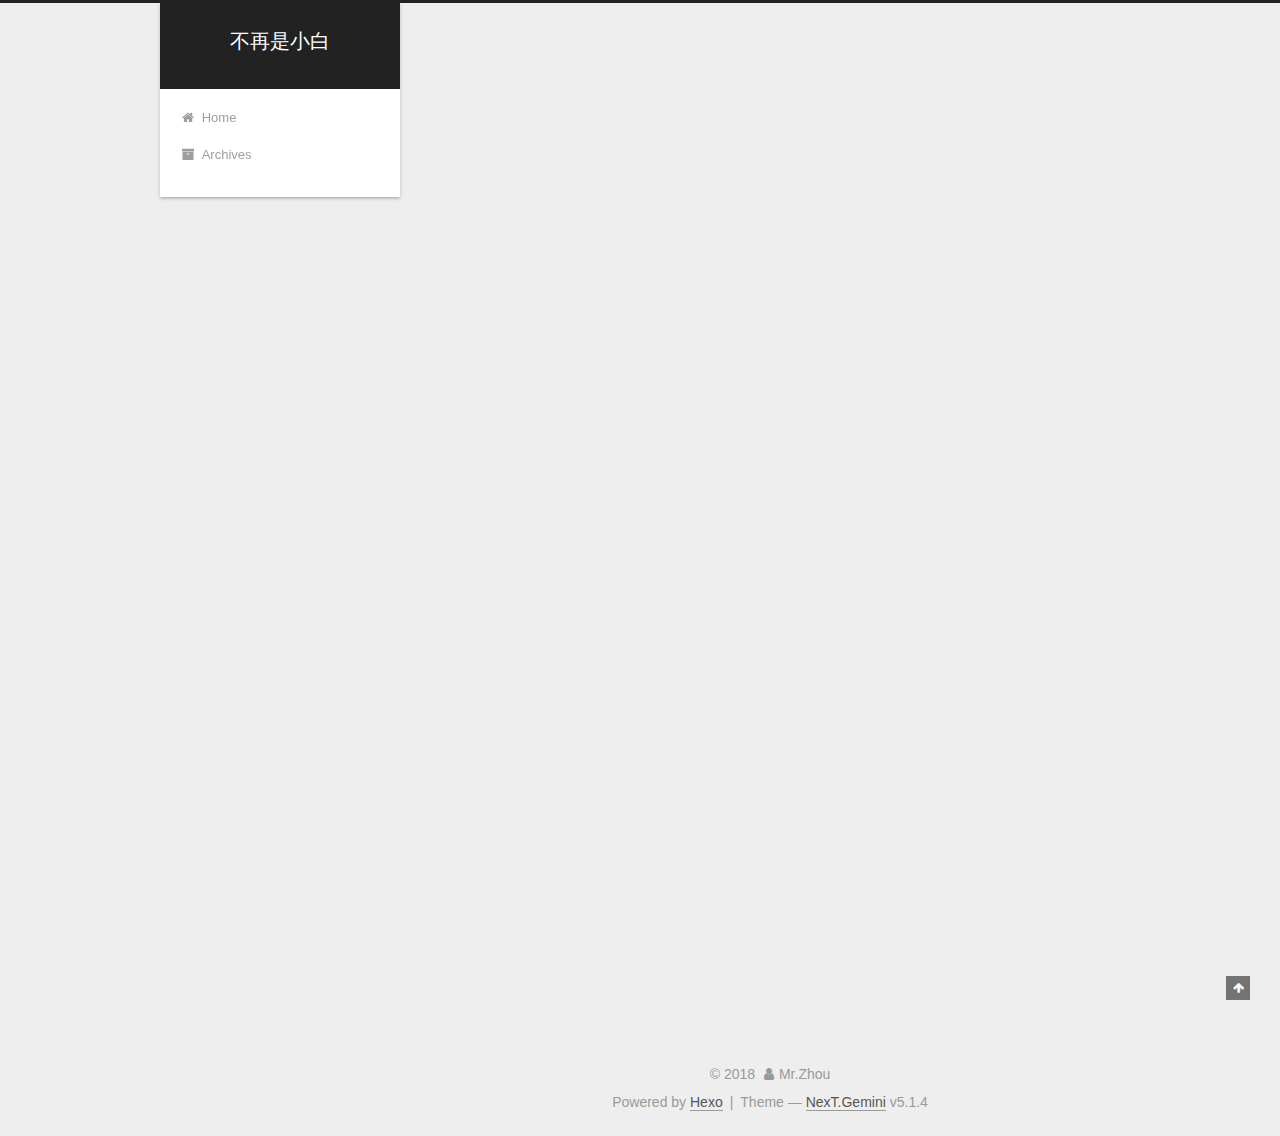
==== commit 09ba297e: "Site updated: 2018-11-16 17:25:59" ====
--- a/index.html
+++ b/index.html
@@ -1,623 +1 @@
-<!DOCTYPE html>
-
-
-
-  
-
-
-<html class="theme-next gemini use-motion" lang="">
-<head><meta name="generator" content="Hexo 3.8.0">
-  <meta charset="UTF-8">
-<meta http-equiv="X-UA-Compatible" content="IE=edge">
-<meta name="viewport" content="width=device-width, initial-scale=1, maximum-scale=1">
-<meta name="theme-color" content="#222">
-
-
-
-
-
-
-
-
-
-<meta http-equiv="Cache-Control" content="no-transform">
-<meta http-equiv="Cache-Control" content="no-siteapp">
-
-
-
-
-
-
-
-
-
-
-
-
-
-
-
-
-  
-  
-  <link href="/lib/fancybox/source/jquery.fancybox.css?v=2.1.5" rel="stylesheet" type="text/css">
-
-
-
-
-
-
-
-<link href="/lib/font-awesome/css/font-awesome.min.css?v=4.6.2" rel="stylesheet" type="text/css">
-
-<link href="/css/main.css?v=5.1.4" rel="stylesheet" type="text/css">
-
-
-  <link rel="apple-touch-icon" sizes="180x180" href="/images/apple-touch-icon-next.png?v=5.1.4">
-
-
-  <link rel="icon" type="image/png" sizes="32x32" href="/images/favicon-32x32-next.png?v=5.1.4">
-
-
-  <link rel="icon" type="image/png" sizes="16x16" href="/images/favicon-16x16-next.png?v=5.1.4">
-
-
-  <link rel="mask-icon" href="/images/logo.svg?v=5.1.4" color="#222">
-
-
-
-
-
-  <meta name="keywords" content="Hexo, NexT">
-
-
-
-
-
-
-
-
-
-
-<meta property="og:type" content="website">
-<meta property="og:title" content="Hexo">
-<meta property="og:url" content="http://yoursite.com/index.html">
-<meta property="og:site_name" content="Hexo">
-<meta property="og:locale" content="default">
-<meta name="twitter:card" content="summary">
-<meta name="twitter:title" content="Hexo">
-
-
-
-<script type="text/javascript" id="hexo.configurations">
-  var NexT = window.NexT || {};
-  var CONFIG = {
-    root: '/',
-    scheme: 'Gemini',
-    version: '5.1.4',
-    sidebar: {"position":"left","display":"post","offset":12,"b2t":false,"scrollpercent":false,"onmobile":false},
-    fancybox: true,
-    tabs: true,
-    motion: {"enable":true,"async":false,"transition":{"post_block":"fadeIn","post_header":"slideDownIn","post_body":"slideDownIn","coll_header":"slideLeftIn","sidebar":"slideUpIn"}},
-    duoshuo: {
-      userId: '0',
-      author: 'Author'
-    },
-    algolia: {
-      applicationID: '',
-      apiKey: '',
-      indexName: '',
-      hits: {"per_page":10},
-      labels: {"input_placeholder":"Search for Posts","hits_empty":"We didn't find any results for the search: ${query}","hits_stats":"${hits} results found in ${time} ms"}
-    }
-  };
-</script>
-
-
-
-  <link rel="canonical" href="http://yoursite.com/">
-
-
-
-
-
-  <title>Hexo</title>
-  
-
-
-
-
-
-
-
-
-</head>
-
-<body itemscope="" itemtype="http://schema.org/WebPage" lang="default">
-
-  
-  
-    
-  
-
-  <div class="container sidebar-position-left 
-  page-home">
-    <div class="headband"></div>
-
-    <header id="header" class="header" itemscope="" itemtype="http://schema.org/WPHeader">
-      <div class="header-inner"><div class="site-brand-wrapper">
-  <div class="site-meta ">
-    
-
-    <div class="custom-logo-site-title">
-      <a href="/" class="brand" rel="start">
-        <span class="logo-line-before"><i></i></span>
-        <span class="site-title">Hexo</span>
-        <span class="logo-line-after"><i></i></span>
-      </a>
-    </div>
-      
-        <p class="site-subtitle"></p>
-      
-  </div>
-
-  <div class="site-nav-toggle">
-    <button>
-      <span class="btn-bar"></span>
-      <span class="btn-bar"></span>
-      <span class="btn-bar"></span>
-    </button>
-  </div>
-</div>
-
-<nav class="site-nav">
-  
-
-  
-    <ul id="menu" class="menu">
-      
-        
-        <li class="menu-item menu-item-home">
-          <a href="/" rel="section">
-            
-              <i class="menu-item-icon fa fa-fw fa-home"></i> <br>
-            
-            Home
-          </a>
-        </li>
-      
-        
-        <li class="menu-item menu-item-archives">
-          <a href="/archives/" rel="section">
-            
-              <i class="menu-item-icon fa fa-fw fa-archive"></i> <br>
-            
-            Archives
-          </a>
-        </li>
-      
-
-      
-    </ul>
-  
-
-  
-</nav>
-
-
-
- </div>
-    </header>
-
-    <main id="main" class="main">
-      <div class="main-inner">
-        <div class="content-wrap">
-          <div id="content" class="content">
-            
-  <section id="posts" class="posts-expand">
-    
-      
-
-  
-
-  
-  
-  
-
-  <article class="post post-type-normal" itemscope="" itemtype="http://schema.org/Article">
-  
-  
-  
-  <div class="post-block">
-    <link itemprop="mainEntityOfPage" href="http://yoursite.com/2018/11/16/hello-world/">
-
-    <span hidden itemprop="author" itemscope="" itemtype="http://schema.org/Person">
-      <meta itemprop="name" content="John Doe">
-      <meta itemprop="description" content="">
-      <meta itemprop="image" content="/images/avatar.gif">
-    </span>
-
-    <span hidden itemprop="publisher" itemscope="" itemtype="http://schema.org/Organization">
-      <meta itemprop="name" content="Hexo">
-    </span>
-
-    
-      <header class="post-header">
-
-        
-        
-          <h1 class="post-title" itemprop="name headline">
-                
-                <a class="post-title-link" href="/2018/11/16/hello-world/" itemprop="url">Hello World</a></h1>
-        
-
-        <div class="post-meta">
-          <span class="post-time">
-            
-              <span class="post-meta-item-icon">
-                <i class="fa fa-calendar-o"></i>
-              </span>
-              
-                <span class="post-meta-item-text">Posted on</span>
-              
-              <time title="Post created" itemprop="dateCreated datePublished" datetime="2018-11-16T16:05:52+08:00">
-                2018-11-16
-              </time>
-            
-
-            
-
-            
-          </span>
-
-          
-
-          
-            
-          
-
-          
-          
-
-          
-
-          
-
-          
-
-        </div>
-      </header>
-    
-
-    
-    
-    
-    <div class="post-body" itemprop="articleBody">
-
-      
-      
-
-      
-        
-          
-            <p>Welcome to <a href="https://hexo.io/" target="_blank" rel="noopener">Hexo</a>! This is your very first post. Check <a href="https://hexo.io/docs/" target="_blank" rel="noopener">documentation</a> for more info. If you get any problems when using Hexo, you can find the answer in <a href="https://hexo.io/docs/troubleshooting.html" target="_blank" rel="noopener">troubleshooting</a> or you can ask me on <a href="https://github.com/hexojs/hexo/issues" target="_blank" rel="noopener">GitHub</a>.</p>
-<h2 id="Quick-Start"><a href="#Quick-Start" class="headerlink" title="Quick Start"></a>Quick Start</h2><h3 id="Create-a-new-post"><a href="#Create-a-new-post" class="headerlink" title="Create a new post"></a>Create a new post</h3><figure class="highlight bash"><table><tr><td class="gutter"><pre><span class="line">1</span><br></pre></td><td class="code"><pre><span class="line">$ hexo new <span class="string">"My New Post"</span></span><br></pre></td></tr></table></figure>
-<p>More info: <a href="https://hexo.io/docs/writing.html" target="_blank" rel="noopener">Writing</a></p>
-<h3 id="Run-server"><a href="#Run-server" class="headerlink" title="Run server"></a>Run server</h3><figure class="highlight bash"><table><tr><td class="gutter"><pre><span class="line">1</span><br></pre></td><td class="code"><pre><span class="line">$ hexo server</span><br></pre></td></tr></table></figure>
-<p>More info: <a href="https://hexo.io/docs/server.html" target="_blank" rel="noopener">Server</a></p>
-<h3 id="Generate-static-files"><a href="#Generate-static-files" class="headerlink" title="Generate static files"></a>Generate static files</h3><figure class="highlight bash"><table><tr><td class="gutter"><pre><span class="line">1</span><br></pre></td><td class="code"><pre><span class="line">$ hexo generate</span><br></pre></td></tr></table></figure>
-<p>More info: <a href="https://hexo.io/docs/generating.html" target="_blank" rel="noopener">Generating</a></p>
-<h3 id="Deploy-to-remote-sites"><a href="#Deploy-to-remote-sites" class="headerlink" title="Deploy to remote sites"></a>Deploy to remote sites</h3><figure class="highlight bash"><table><tr><td class="gutter"><pre><span class="line">1</span><br></pre></td><td class="code"><pre><span class="line">$ hexo deploy</span><br></pre></td></tr></table></figure>
-<p>More info: <a href="https://hexo.io/docs/deployment.html" target="_blank" rel="noopener">Deployment</a></p>
-
-          
-        
-      
-    </div>
-    
-    
-    
-
-    
-
-    
-
-    
-
-    <footer class="post-footer">
-      
-
-      
-
-      
-
-      
-      
-        <div class="post-eof"></div>
-      
-    </footer>
-  </div>
-  
-  
-  
-  </article>
-
-
-    
-  </section>
-
-  
-
-
-          </div>
-          
-
-
-          
-
-        </div>
-        
-          
-  
-  <div class="sidebar-toggle">
-    <div class="sidebar-toggle-line-wrap">
-      <span class="sidebar-toggle-line sidebar-toggle-line-first"></span>
-      <span class="sidebar-toggle-line sidebar-toggle-line-middle"></span>
-      <span class="sidebar-toggle-line sidebar-toggle-line-last"></span>
-    </div>
-  </div>
-
-  <aside id="sidebar" class="sidebar">
-    
-    <div class="sidebar-inner">
-
-      
-
-      
-
-      <section class="site-overview-wrap sidebar-panel sidebar-panel-active">
-        <div class="site-overview">
-          <div class="site-author motion-element" itemprop="author" itemscope="" itemtype="http://schema.org/Person">
-            
-              <p class="site-author-name" itemprop="name">John Doe</p>
-              <p class="site-description motion-element" itemprop="description"></p>
-          </div>
-
-          <nav class="site-state motion-element">
-
-            
-              <div class="site-state-item site-state-posts">
-              
-                <a href="/archives/">
-              
-                  <span class="site-state-item-count">1</span>
-                  <span class="site-state-item-name">posts</span>
-                </a>
-              </div>
-            
-
-            
-
-            
-
-          </nav>
-
-          
-
-          
-
-          
-          
-
-          
-          
-
-          
-
-        </div>
-      </section>
-
-      
-
-      
-
-    </div>
-  </aside>
-
-
-        
-      </div>
-    </main>
-
-    <footer id="footer" class="footer">
-      <div class="footer-inner">
-        <div class="copyright">&copy; <span itemprop="copyrightYear">2018</span>
-  <span class="with-love">
-    <i class="fa fa-user"></i>
-  </span>
-  <span class="author" itemprop="copyrightHolder">John Doe</span>
-
-  
-</div>
-
-
-  <div class="powered-by">Powered by <a class="theme-link" target="_blank" href="https://hexo.io">Hexo</a></div>
-
-
-
-  <span class="post-meta-divider">|</span>
-
-
-
-  <div class="theme-info">Theme &mdash; <a class="theme-link" target="_blank" href="https://github.com/iissnan/hexo-theme-next">NexT.Gemini</a> v5.1.4</div>
-
-
-
-
-        
-
-
-
-
-
-
-
-        
-      </div>
-    </footer>
-
-    
-      <div class="back-to-top">
-        <i class="fa fa-arrow-up"></i>
-        
-      </div>
-    
-
-    
-
-  </div>
-
-  
-
-<script type="text/javascript">
-  if (Object.prototype.toString.call(window.Promise) !== '[object Function]') {
-    window.Promise = null;
-  }
-</script>
-
-
-
-
-
-
-
-
-
-  
-
-
-
-
-
-
-
-
-
-
-
-
-  
-  
-    <script type="text/javascript" src="/lib/jquery/index.js?v=2.1.3"></script>
-  
-
-  
-  
-    <script type="text/javascript" src="/lib/fastclick/lib/fastclick.min.js?v=1.0.6"></script>
-  
-
-  
-  
-    <script type="text/javascript" src="/lib/jquery_lazyload/jquery.lazyload.js?v=1.9.7"></script>
-  
-
-  
-  
-    <script type="text/javascript" src="/lib/velocity/velocity.min.js?v=1.2.1"></script>
-  
-
-  
-  
-    <script type="text/javascript" src="/lib/velocity/velocity.ui.min.js?v=1.2.1"></script>
-  
-
-  
-  
-    <script type="text/javascript" src="/lib/fancybox/source/jquery.fancybox.pack.js?v=2.1.5"></script>
-  
-
-
-  
-
-
-  <script type="text/javascript" src="/js/src/utils.js?v=5.1.4"></script>
-
-  <script type="text/javascript" src="/js/src/motion.js?v=5.1.4"></script>
-
-
-
-  
-  
-
-
-  <script type="text/javascript" src="/js/src/affix.js?v=5.1.4"></script>
-
-  <script type="text/javascript" src="/js/src/schemes/pisces.js?v=5.1.4"></script>
-
-
-
-  
-
-  
-
-
-  <script type="text/javascript" src="/js/src/bootstrap.js?v=5.1.4"></script>
-
-
-
-  
-
-
-  
-
-
-
-
-	
-
-
-
-
-
-  
-
-
-
-
-
-  
-
-
-
-
-
-
-
-
-
-
-
-
-  
-
-
-
-
-
-  
-
-  
-
-  
-
-  
-  
-
-  
-
-  
-
-  
-
-</body>
-</html>
+<!DOCTYPE html><html class="theme-next gemini use-motion" lang="zh-Hans'"><head><meta name="generator" content="Hexo 3.8.0"><meta charset="UTF-8"><meta http-equiv="X-UA-Compatible" content="IE=edge"><meta name="viewport" content="width=device-width,initial-scale=1,maximum-scale=1"><meta name="theme-color" content="#222"><meta http-equiv="Cache-Control" content="no-transform"><meta http-equiv="Cache-Control" content="no-siteapp"><link href="/lib/fancybox/source/jquery.fancybox.css?v=2.1.5" rel="stylesheet" type="text/css"><link href="/lib/font-awesome/css/font-awesome.min.css?v=4.6.2" rel="stylesheet" type="text/css"><link href="/css/main.css?v=5.1.4" rel="stylesheet" type="text/css"><link rel="apple-touch-icon" sizes="180x180" href="/images/apple-touch-icon-next.png?v=5.1.4"><link rel="icon" type="image/png" sizes="32x32" href="/images/favicon-32x32-next.png?v=5.1.4"><link rel="icon" type="image/png" sizes="16x16" href="/images/favicon-16x16-next.png?v=5.1.4"><link rel="mask-icon" href="/images/logo.svg?v=5.1.4" color="#222"><meta name="keywords" content="Hexo, NexT"><meta name="description" content="总有一个人，一直住在心里，却告别在生活里，忘 不掉的就是回忆，继续的就是生活，来来往往身边出现了很多人 ，总有一个位置，一直没有变。看看温暖的阳光，偶尔还就是会想一想。"><meta property="og:type" content="website"><meta property="og:title" content="不再是小白"><meta property="og:url" content="http://yoursite.com/index.html"><meta property="og:site_name" content="不再是小白"><meta property="og:description" content="总有一个人，一直住在心里，却告别在生活里，忘 不掉的就是回忆，继续的就是生活，来来往往身边出现了很多人 ，总有一个位置，一直没有变。看看温暖的阳光，偶尔还就是会想一想。"><meta property="og:locale" content="zh-Hans'"><meta name="twitter:card" content="summary"><meta name="twitter:title" content="不再是小白"><meta name="twitter:description" content="总有一个人，一直住在心里，却告别在生活里，忘 不掉的就是回忆，继续的就是生活，来来往往身边出现了很多人 ，总有一个位置，一直没有变。看看温暖的阳光，偶尔还就是会想一想。"><script type="text/javascript" id="hexo.configurations">var NexT=window.NexT||{},CONFIG={root:"/",scheme:"Gemini",version:"5.1.4",sidebar:{position:"left",display:"post",offset:12,b2t:!1,scrollpercent:!1,onmobile:!1},fancybox:!0,tabs:!0,motion:{enable:!0,async:!1,transition:{post_block:"fadeIn",post_header:"slideDownIn",post_body:"slideDownIn",coll_header:"slideLeftIn",sidebar:"slideUpIn"}},duoshuo:{userId:"0",author:"Author"},algolia:{applicationID:"",apiKey:"",indexName:"",hits:{per_page:10},labels:{input_placeholder:"Search for Posts",hits_empty:"We didn't find any results for the search: ${query}",hits_stats:"${hits} results found in ${time} ms"}}}</script><link rel="canonical" href="http://yoursite.com/"><title>不再是小白</title></head><body itemscope itemtype="http://schema.org/WebPage" lang="zh-Hans'"><div class="container sidebar-position-left page-home"><div class="headband"></div><header id="header" class="header" itemscope itemtype="http://schema.org/WPHeader"><div class="header-inner"><div class="site-brand-wrapper"><div class="site-meta"><div class="custom-logo-site-title"><a href="/" class="brand" rel="start"><span class="logo-line-before"><i></i></span> <span class="site-title">不再是小白</span> <span class="logo-line-after"><i></i></span></a></div><p class="site-subtitle"></p></div><div class="site-nav-toggle"><button><span class="btn-bar"></span> <span class="btn-bar"></span> <span class="btn-bar"></span></button></div></div><nav class="site-nav"><ul id="menu" class="menu"><li class="menu-item menu-item-home"><a href="/" rel="section"><i class="menu-item-icon fa fa-fw fa-home"></i><br>Home</a></li><li class="menu-item menu-item-archives"><a href="/archives/" rel="section"><i class="menu-item-icon fa fa-fw fa-archive"></i><br>Archives</a></li></ul></nav></div></header><main id="main" class="main"><div class="main-inner"><div class="content-wrap"><div id="content" class="content"><section id="posts" class="posts-expand"><article class="post post-type-normal" itemscope itemtype="http://schema.org/Article"><div class="post-block"><link itemprop="mainEntityOfPage" href="http://yoursite.com/2018/11/16/hello-world/"><span hidden itemprop="author" itemscope itemtype="http://schema.org/Person"><meta itemprop="name" content="Mr.Zhou"><meta itemprop="description" content=""><meta itemprop="image" content="/images/avatar.gif"></span><span hidden itemprop="publisher" itemscope itemtype="http://schema.org/Organization"><meta itemprop="name" content="不再是小白"></span><header class="post-header"><h1 class="post-title" itemprop="name headline"><a class="post-title-link" href="/2018/11/16/hello-world/" itemprop="url">Hello World</a></h1><div class="post-meta"><span class="post-time"><span class="post-meta-item-icon"><i class="fa fa-calendar-o"></i> </span><span class="post-meta-item-text">Posted on</span> <time title="Post created" itemprop="dateCreated datePublished" datetime="2018-11-16T16:05:52+08:00">2018-11-16</time></span></div></header><div class="post-body" itemprop="articleBody"><p>Welcome to <a href="https://hexo.io/" target="_blank" rel="noopener">Hexo</a>! This is your very first post. Check <a href="https://hexo.io/docs/" target="_blank" rel="noopener">documentation</a> for more info. If you get any problems when using Hexo, you can find the answer in <a href="https://hexo.io/docs/troubleshooting.html" target="_blank" rel="noopener">troubleshooting</a> or you can ask me on <a href="https://github.com/hexojs/hexo/issues" target="_blank" rel="noopener">GitHub</a>.</p><h2 id="Quick-Start"><a href="#Quick-Start" class="headerlink" title="Quick Start"></a>Quick Start</h2><h3 id="Create-a-new-post"><a href="#Create-a-new-post" class="headerlink" title="Create a new post"></a>Create a new post</h3><figure class="highlight bash"><table><tr><td class="gutter"><pre><span class="line">1</span><br></pre></td><td class="code"><pre><span class="line">$ hexo new <span class="string">"My New Post"</span></span><br></pre></td></tr></table></figure><p>More info: <a href="https://hexo.io/docs/writing.html" target="_blank" rel="noopener">Writing</a></p><h3 id="Run-server"><a href="#Run-server" class="headerlink" title="Run server"></a>Run server</h3><figure class="highlight bash"><table><tr><td class="gutter"><pre><span class="line">1</span><br></pre></td><td class="code"><pre><span class="line">$ hexo server</span><br></pre></td></tr></table></figure><p>More info: <a href="https://hexo.io/docs/server.html" target="_blank" rel="noopener">Server</a></p><h3 id="Generate-static-files"><a href="#Generate-static-files" class="headerlink" title="Generate static files"></a>Generate static files</h3><figure class="highlight bash"><table><tr><td class="gutter"><pre><span class="line">1</span><br></pre></td><td class="code"><pre><span class="line">$ hexo generate</span><br></pre></td></tr></table></figure><p>More info: <a href="https://hexo.io/docs/generating.html" target="_blank" rel="noopener">Generating</a></p><h3 id="Deploy-to-remote-sites"><a href="#Deploy-to-remote-sites" class="headerlink" title="Deploy to remote sites"></a>Deploy to remote sites</h3><figure class="highlight bash"><table><tr><td class="gutter"><pre><span class="line">1</span><br></pre></td><td class="code"><pre><span class="line">$ hexo deploy</span><br></pre></td></tr></table></figure><p>More info: <a href="https://hexo.io/docs/deployment.html" target="_blank" rel="noopener">Deployment</a></p></div><footer class="post-footer"><div class="post-eof"></div></footer></div></article></section></div></div><div class="sidebar-toggle"><div class="sidebar-toggle-line-wrap"><span class="sidebar-toggle-line sidebar-toggle-line-first"></span> <span class="sidebar-toggle-line sidebar-toggle-line-middle"></span> <span class="sidebar-toggle-line sidebar-toggle-line-last"></span></div></div><aside id="sidebar" class="sidebar"><div class="sidebar-inner"><section class="site-overview-wrap sidebar-panel sidebar-panel-active"><div class="site-overview"><div class="site-author motion-element" itemprop="author" itemscope itemtype="http://schema.org/Person"><p class="site-author-name" itemprop="name">Mr.Zhou</p><p class="site-description motion-element" itemprop="description">总有一个人，一直住在心里，却告别在生活里，忘 不掉的就是回忆，继续的就是生活，来来往往身边出现了很多人 ，总有一个位置，一直没有变。看看温暖的阳光，偶尔还就是会想一想。</p></div><nav class="site-state motion-element"><div class="site-state-item site-state-posts"><a href="/archives/"><span class="site-state-item-count">1</span> <span class="site-state-item-name">posts</span></a></div></nav></div></section></div></aside></div></main><footer id="footer" class="footer"><div class="footer-inner"><div class="copyright">&copy; <span itemprop="copyrightYear">2018</span> <span class="with-love"><i class="fa fa-user"></i> </span><span class="author" itemprop="copyrightHolder">Mr.Zhou</span></div><div class="powered-by">Powered by <a class="theme-link" target="_blank" href="https://hexo.io">Hexo</a></div><span class="post-meta-divider">|</span><div class="theme-info">Theme &mdash; <a class="theme-link" target="_blank" href="https://github.com/iissnan/hexo-theme-next">NexT.Gemini</a> v5.1.4</div></div></footer><div class="back-to-top"><i class="fa fa-arrow-up"></i></div></div><script type="text/javascript">"[object Function]"!==Object.prototype.toString.call(window.Promise)&&(window.Promise=null)</script><script type="text/javascript" src="/lib/jquery/index.js?v=2.1.3"></script><script type="text/javascript" src="/lib/fastclick/lib/fastclick.min.js?v=1.0.6"></script><script type="text/javascript" src="/lib/jquery_lazyload/jquery.lazyload.js?v=1.9.7"></script><script type="text/javascript" src="/lib/velocity/velocity.min.js?v=1.2.1"></script><script type="text/javascript" src="/lib/velocity/velocity.ui.min.js?v=1.2.1"></script><script type="text/javascript" src="/lib/fancybox/source/jquery.fancybox.pack.js?v=2.1.5"></script><script type="text/javascript" src="/js/src/utils.js?v=5.1.4"></script><script type="text/javascript" src="/js/src/motion.js?v=5.1.4"></script><script type="text/javascript" src="/js/src/affix.js?v=5.1.4"></script><script type="text/javascript" src="/js/src/schemes/pisces.js?v=5.1.4"></script><script type="text/javascript" src="/js/src/bootstrap.js?v=5.1.4"></script></body></html>--- a/css/main.css
+++ b/css/main.css
@@ -1,3123 +1 @@
-/* normalize.css v3.0.2 | MIT License | git.io/normalize */
-html {
-  font-family: sans-serif; /* 1 */
-  -ms-text-size-adjust: 100%; /* 2 */
-  -webkit-text-size-adjust: 100%; /* 2 */
-}
-body {
-  margin: 0;
-}
-article,
-aside,
-details,
-figcaption,
-figure,
-footer,
-header,
-hgroup,
-main,
-menu,
-nav,
-section,
-summary {
-  display: block;
-}
-audio,
-canvas,
-progress,
-video {
-  display: inline-block; /* 1 */
-  vertical-align: baseline; /* 2 */
-}
-audio:not([controls]) {
-  display: none;
-  height: 0;
-}
-[hidden],
-template {
-  display: none;
-}
-a {
-  background-color: transparent;
-}
-a:active,
-a:hover {
-  outline: 0;
-}
-abbr[title] {
-  border-bottom: 1px dotted;
-}
-b,
-strong {
-  font-weight: bold;
-}
-dfn {
-  font-style: italic;
-}
-h1 {
-  font-size: 2em;
-  margin: 0.67em 0;
-}
-mark {
-  background: #ff0;
-  color: #000;
-}
-small {
-  font-size: 80%;
-}
-sub,
-sup {
-  font-size: 75%;
-  line-height: 0;
-  position: relative;
-  vertical-align: baseline;
-}
-sup {
-  top: -0.5em;
-}
-sub {
-  bottom: -0.25em;
-}
-img {
-  border: 0;
-}
-svg:not(:root) {
-  overflow: hidden;
-}
-figure {
-  margin: 1em 40px;
-}
-hr {
-  -moz-box-sizing: content-box;
-  box-sizing: content-box;
-  height: 0;
-}
-pre {
-  overflow: auto;
-}
-code,
-kbd,
-pre,
-samp {
-  font-family: monospace, monospace;
-  font-size: 1em;
-}
-button,
-input,
-optgroup,
-select,
-textarea {
-  color: inherit; /* 1 */
-  font: inherit; /* 2 */
-  margin: 0; /* 3 */
-}
-button {
-  overflow: visible;
-}
-button,
-select {
-  text-transform: none;
-}
-button,
-html input[type="button"],
-input[type="reset"],
-input[type="submit"] {
-  -webkit-appearance: button; /* 2 */
-  cursor: pointer; /* 3 */
-}
-button[disabled],
-html input[disabled] {
-  cursor: default;
-}
-button::-moz-focus-inner,
-input::-moz-focus-inner {
-  border: 0;
-  padding: 0;
-}
-input {
-  line-height: normal;
-}
-input[type="checkbox"],
-input[type="radio"] {
-  box-sizing: border-box; /* 1 */
-  padding: 0; /* 2 */
-}
-input[type="number"]::-webkit-inner-spin-button,
-input[type="number"]::-webkit-outer-spin-button {
-  height: auto;
-}
-input[type="search"] {
-  -webkit-appearance: textfield; /* 1 */
-  -moz-box-sizing: content-box;
-  -webkit-box-sizing: content-box; /* 2 */
-  box-sizing: content-box;
-}
-input[type="search"]::-webkit-search-cancel-button,
-input[type="search"]::-webkit-search-decoration {
-  -webkit-appearance: none;
-}
-fieldset {
-  border: 1px solid #c0c0c0;
-  margin: 0 2px;
-  padding: 0.35em 0.625em 0.75em;
-}
-legend {
-  border: 0; /* 1 */
-  padding: 0; /* 2 */
-}
-textarea {
-  overflow: auto;
-}
-optgroup {
-  font-weight: bold;
-}
-table {
-  border-collapse: collapse;
-  border-spacing: 0;
-}
-td,
-th {
-  padding: 0;
-}
-::selection {
-  background: #262a30;
-  color: #fff;
-}
-body {
-  position: relative;
-  font-family: 'Lato', "PingFang SC", "Microsoft YaHei", sans-serif;
-  font-size: 14px;
-  line-height: 2;
-  color: #555;
-  background: #eee;
-}
-@media (max-width: 767px) {
-  body {
-    padding-right: 0 !important;
-  }
-}
-@media (min-width: 768px) and (max-width: 991px) {
-  body {
-    padding-right: 0 !important;
-  }
-}
-@media (min-width: 1600px) {
-  body {
-    font-size: 16px;
-  }
-}
-h1,
-h2,
-h3,
-h4,
-h5,
-h6 {
-  margin: 0;
-  padding: 0;
-  font-weight: bold;
-  line-height: 1.5;
-  font-family: 'Lato', "PingFang SC", "Microsoft YaHei", sans-serif;
-}
-h2,
-h3,
-h4,
-h5,
-h6 {
-  margin: 20px 0 15px;
-}
-h1 {
-  font-size: 22px;
-}
-@media (max-width: 767px) {
-  h1 {
-    font-size: 18px;
-  }
-}
-h2 {
-  font-size: 20px;
-}
-@media (max-width: 767px) {
-  h2 {
-    font-size: 16px;
-  }
-}
-h3 {
-  font-size: 18px;
-}
-@media (max-width: 767px) {
-  h3 {
-    font-size: 14px;
-  }
-}
-h4 {
-  font-size: 16px;
-}
-@media (max-width: 767px) {
-  h4 {
-    font-size: 12px;
-  }
-}
-h5 {
-  font-size: 14px;
-}
-@media (max-width: 767px) {
-  h5 {
-    font-size: 10px;
-  }
-}
-h6 {
-  font-size: 12px;
-}
-@media (max-width: 767px) {
-  h6 {
-    font-size: 8px;
-  }
-}
-p {
-  margin: 0 0 20px 0;
-}
-a {
-  color: #555;
-  text-decoration: none;
-  outline: none;
-  border-bottom: 1px solid #999;
-  word-wrap: break-word;
-}
-a:hover {
-  color: #222;
-  border-bottom-color: #222;
-}
-blockquote {
-  margin: 0;
-  padding: 0;
-}
-img {
-  display: block;
-  margin: auto;
-  max-width: 100%;
-  height: auto;
-}
-hr {
-  margin: 40px 0;
-  height: 3px;
-  border: none;
-  background-color: #ddd;
-  background-image: repeating-linear-gradient(-45deg, #fff, #fff 4px, transparent 4px, transparent 8px);
-}
-blockquote {
-  padding: 0 15px;
-  color: #666;
-  border-left: 4px solid #ddd;
-}
-blockquote cite::before {
-  content: "-";
-  padding: 0 5px;
-}
-dt {
-  font-weight: 700;
-}
-dd {
-  margin: 0;
-  padding: 0;
-}
-kbd {
-  border: 1px solid #ccc;
-  border-radius: 0.2em;
-  box-shadow: 0.1em 0.1em 0.2em rgba(0,0,0,0.1);
-  background-color: #f9f9f9;
-  font-family: inherit;
-  background-image: -webkit-linear-gradient(top, #eee, #fff, #eee);
-  padding: 0.1em 0.3em;
-  white-space: nowrap;
-}
-.text-left {
-  text-align: left;
-}
-.text-center {
-  text-align: center;
-}
-.text-right {
-  text-align: right;
-}
-.text-justify {
-  text-align: justify;
-}
-.text-nowrap {
-  white-space: nowrap;
-}
-.text-lowercase {
-  text-transform: lowercase;
-}
-.text-uppercase {
-  text-transform: uppercase;
-}
-.text-capitalize {
-  text-transform: capitalize;
-}
-.center-block {
-  display: block;
-  margin-left: auto;
-  margin-right: auto;
-}
-.clearfix:before,
-.clearfix:after {
-  content: " ";
-  display: table;
-}
-.clearfix:after {
-  clear: both;
-}
-.pullquote {
-  width: 45%;
-}
-.pullquote.left {
-  float: left;
-  margin-left: 5px;
-  margin-right: 10px;
-}
-.pullquote.right {
-  float: right;
-  margin-left: 10px;
-  margin-right: 5px;
-}
-.affix.affix.affix {
-  position: fixed;
-}
-.translation {
-  margin-top: -20px;
-  font-size: 14px;
-  color: #999;
-}
-.scrollbar-measure {
-  width: 100px;
-  height: 100px;
-  overflow: scroll;
-  position: absolute;
-  top: -9999px;
-}
-.use-motion .motion-element {
-  opacity: 0;
-}
-table {
-  margin: 20px 0;
-  width: 100%;
-  border-collapse: collapse;
-  border-spacing: 0;
-  border: 1px solid #ddd;
-  font-size: 14px;
-  table-layout: fixed;
-  word-wrap: break-all;
-}
-table>tbody>tr:nth-of-type(odd) {
-  background-color: #f9f9f9;
-}
-table>tbody>tr:hover {
-  background-color: #f5f5f5;
-}
-caption,
-th,
-td {
-  padding: 8px;
-  text-align: left;
-  vertical-align: middle;
-  font-weight: normal;
-}
-th,
-td {
-  border-bottom: 3px solid #ddd;
-  border-right: 1px solid #eee;
-}
-th {
-  padding-bottom: 10px;
-  font-weight: 700;
-}
-td {
-  border-bottom-width: 1px;
-}
-html,
-body {
-  height: 100%;
-}
-.container {
-  position: relative;
-  min-height: 100%;
-}
-.header-inner {
-  margin: 0 auto;
-  padding: 100px 0 70px;
-  width: calc(100% - 252px);
-}
-@media (min-width: 1600px) {
-  .container .header-inner {
-    width: 900px;
-  }
-}
-.main {
-  padding-bottom: 150px;
-}
-.main-inner {
-  margin: 0 auto;
-  width: calc(100% - 252px);
-}
-@media (min-width: 1600px) {
-  .container .main-inner {
-    width: 900px;
-  }
-}
-.footer {
-  position: absolute;
-  left: 0;
-  bottom: 0;
-  width: 100%;
-  min-height: 50px;
-}
-.footer-inner {
-  box-sizing: border-box;
-  margin: 20px auto;
-  width: calc(100% - 252px);
-}
-@media (min-width: 1600px) {
-  .container .footer-inner {
-    width: 900px;
-  }
-}
-pre,
-.highlight {
-  overflow: auto;
-  margin: 20px 0;
-  padding: 0;
-  font-size: 13px;
-  color: #4d4d4c;
-  background: #f7f7f7;
-  line-height: 1.6;
-}
-pre,
-code {
-  font-family: consolas, Menlo, "PingFang SC", "Microsoft YaHei", monospace;
-}
-code {
-  padding: 2px 4px;
-  word-wrap: break-word;
-  color: #555;
-  background: #eee;
-  border-radius: 3px;
-  font-size: 13px;
-}
-pre {
-  padding: 10px;
-}
-pre code {
-  padding: 0;
-  color: #4d4d4c;
-  background: none;
-  text-shadow: none;
-}
-.highlight {
-  border-radius: 1px;
-}
-.highlight pre {
-  border: none;
-  margin: 0;
-  padding: 10px 0;
-}
-.highlight table {
-  margin: 0;
-  width: auto;
-  border: none;
-}
-.highlight td {
-  border: none;
-  padding: 0;
-}
-.highlight figcaption {
-  font-size: 1em;
-  color: #4d4d4c;
-  line-height: 1em;
-  margin-bottom: 1em;
-}
-.highlight figcaption:before,
-.highlight figcaption:after {
-  content: " ";
-  display: table;
-}
-.highlight figcaption:after {
-  clear: both;
-}
-.highlight figcaption a {
-  float: right;
-  color: #4d4d4c;
-}
-.highlight figcaption a:hover {
-  border-bottom-color: #4d4d4c;
-}
-.highlight .gutter pre {
-  padding-left: 10px;
-  padding-right: 10px;
-  color: #869194;
-  text-align: right;
-  background-color: #eff2f3;
-}
-.highlight .code pre {
-  width: 100%;
-  padding-left: 10px;
-  padding-right: 10px;
-  background-color: #f7f7f7;
-}
-.highlight .line {
-  height: 20px;
-}
-.gutter {
-  -webkit-user-select: none;
-  -moz-user-select: none;
-  -ms-user-select: none;
-  user-select: none;
-}
-.gist table {
-  width: auto;
-}
-.gist table td {
-  border: none;
-}
-pre .deletion {
-  background: #fdd;
-}
-pre .addition {
-  background: #dfd;
-}
-pre .meta {
-  color: #8959a8;
-}
-pre .comment {
-  color: #8e908c;
-}
-pre .variable,
-pre .attribute,
-pre .tag,
-pre .regexp,
-pre .ruby .constant,
-pre .xml .tag .title,
-pre .xml .pi,
-pre .xml .doctype,
-pre .html .doctype,
-pre .css .id,
-pre .css .class,
-pre .css .pseudo {
-  color: #c82829;
-}
-pre .number,
-pre .preprocessor,
-pre .built_in,
-pre .literal,
-pre .params,
-pre .constant,
-pre .command {
-  color: #f5871f;
-}
-pre .ruby .class .title,
-pre .css .rules .attribute,
-pre .string,
-pre .value,
-pre .inheritance,
-pre .header,
-pre .ruby .symbol,
-pre .xml .cdata,
-pre .special,
-pre .number,
-pre .formula {
-  color: #718c00;
-}
-pre .title,
-pre .css .hexcolor {
-  color: #3e999f;
-}
-pre .function,
-pre .python .decorator,
-pre .python .title,
-pre .ruby .function .title,
-pre .ruby .title .keyword,
-pre .perl .sub,
-pre .javascript .title,
-pre .coffeescript .title {
-  color: #4271ae;
-}
-pre .keyword,
-pre .javascript .function {
-  color: #8959a8;
-}
-.full-image.full-image.full-image.full-image {
-  border: none;
-  max-width: 100%;
-  width: auto;
-  margin: 20px auto 25px;
-}
-@media (min-width: 992px) {
-  .full-image.full-image.full-image.full-image {
-    max-width: none;
-    width: 118%;
-    margin: 0 -9%;
-  }
-}
-.blockquote-center,
-.page-home .post-type-quote blockquote,
-.page-post-detail .post-type-quote blockquote {
-  position: relative;
-  margin: 40px 0;
-  padding: 0;
-  border-left: none;
-  text-align: center;
-}
-.blockquote-center::before,
-.page-home .post-type-quote blockquote::before,
-.page-post-detail .post-type-quote blockquote::before,
-.blockquote-center::after,
-.page-home .post-type-quote blockquote::after,
-.page-post-detail .post-type-quote blockquote::after {
-  position: absolute;
-  content: ' ';
-  display: block;
-  width: 100%;
-  height: 24px;
-  opacity: 0.2;
-  background-repeat: no-repeat;
-  background-position: 0 -6px;
-  background-size: 22px 22px;
-}
-.blockquote-center::before,
-.page-home .post-type-quote blockquote::before,
-.page-post-detail .post-type-quote blockquote::before {
-  top: -20px;
-  background-image: url("../images/quote-l.svg");
-  border-top: 1px solid #ccc;
-}
-.blockquote-center::after,
-.page-home .post-type-quote blockquote::after,
-.page-post-detail .post-type-quote blockquote::after {
-  bottom: -20px;
-  background-image: url("../images/quote-r.svg");
-  border-bottom: 1px solid #ccc;
-  background-position: 100% 8px;
-}
-.blockquote-center p,
-.page-home .post-type-quote blockquote p,
-.page-post-detail .post-type-quote blockquote p,
-.blockquote-center div,
-.page-home .post-type-quote blockquote div,
-.page-post-detail .post-type-quote blockquote div {
-  text-align: center;
-}
-.post .post-body .group-picture img {
-  box-sizing: border-box;
-  padding: 0 3px;
-  border: none;
-}
-.post .group-picture-row {
-  overflow: hidden;
-  margin-top: 6px;
-}
-.post .group-picture-row:first-child {
-  margin-top: 0;
-}
-.post .group-picture-column {
-  float: left;
-}
-.page-post-detail .post-body .group-picture-column {
-  float: none;
-  margin-top: 10px;
-  width: auto !important;
-}
-.page-post-detail .post-body .group-picture-column img {
-  margin: 0 auto;
-}
-.page-archive .group-picture-container {
-  overflow: hidden;
-}
-.page-archive .group-picture-row {
-  float: left;
-}
-.page-archive .group-picture-row:first-child {
-  margin-top: 6px;
-}
-.page-archive .group-picture-column {
-  max-width: 150px;
-  max-height: 150px;
-}
-.post-body .note {
-  position: relative;
-  padding: 15px;
-  margin-bottom: 20px;
-  border: 1px solid #eee;
-  border-left-width: 5px;
-  border-radius: 3px;
-}
-.post-body .note h2,
-.post-body .note h3,
-.post-body .note h4,
-.post-body .note h5,
-.post-body .note h6 {
-  margin-top: 0;
-  margin-bottom: 0;
-  border-bottom: initial;
-  padding-top: 0 !important;
-}
-.post-body .note p:first-child,
-.post-body .note ul:first-child,
-.post-body .note ol:first-child,
-.post-body .note table:first-child,
-.post-body .note pre:first-child,
-.post-body .note blockquote:first-child {
-  margin-top: 0;
-}
-.post-body .note p:last-child,
-.post-body .note ul:last-child,
-.post-body .note ol:last-child,
-.post-body .note table:last-child,
-.post-body .note pre:last-child,
-.post-body .note blockquote:last-child {
-  margin-bottom: 0;
-}
-.post-body .note.default {
-  border-left-color: #777;
-}
-.post-body .note.default h2,
-.post-body .note.default h3,
-.post-body .note.default h4,
-.post-body .note.default h5,
-.post-body .note.default h6 {
-  color: #777;
-}
-.post-body .note.primary {
-  border-left-color: #6f42c1;
-}
-.post-body .note.primary h2,
-.post-body .note.primary h3,
-.post-body .note.primary h4,
-.post-body .note.primary h5,
-.post-body .note.primary h6 {
-  color: #6f42c1;
-}
-.post-body .note.info {
-  border-left-color: #428bca;
-}
-.post-body .note.info h2,
-.post-body .note.info h3,
-.post-body .note.info h4,
-.post-body .note.info h5,
-.post-body .note.info h6 {
-  color: #428bca;
-}
-.post-body .note.success {
-  border-left-color: #5cb85c;
-}
-.post-body .note.success h2,
-.post-body .note.success h3,
-.post-body .note.success h4,
-.post-body .note.success h5,
-.post-body .note.success h6 {
-  color: #5cb85c;
-}
-.post-body .note.warning {
-  border-left-color: #f0ad4e;
-}
-.post-body .note.warning h2,
-.post-body .note.warning h3,
-.post-body .note.warning h4,
-.post-body .note.warning h5,
-.post-body .note.warning h6 {
-  color: #f0ad4e;
-}
-.post-body .note.danger {
-  border-left-color: #d9534f;
-}
-.post-body .note.danger h2,
-.post-body .note.danger h3,
-.post-body .note.danger h4,
-.post-body .note.danger h5,
-.post-body .note.danger h6 {
-  color: #d9534f;
-}
-.post-body .label {
-  display: inline;
-  padding: 0 2px;
-  white-space: nowrap;
-}
-.post-body .label.default {
-  background-color: #f0f0f0;
-}
-.post-body .label.primary {
-  background-color: #efe6f7;
-}
-.post-body .label.info {
-  background-color: #e5f2f8;
-}
-.post-body .label.success {
-  background-color: #e7f4e9;
-}
-.post-body .label.warning {
-  background-color: #fcf6e1;
-}
-.post-body .label.danger {
-  background-color: #fae8eb;
-}
-.post-body .tabs {
-  position: relative;
-  display: block;
-  margin-bottom: 20px;
-  padding-top: 10px;
-}
-.post-body .tabs ul.nav-tabs {
-  margin: 0;
-  padding: 0;
-  display: flex;
-  margin-bottom: -1px;
-}
-@media (max-width: 413px) {
-  .post-body .tabs ul.nav-tabs {
-    display: block;
-    margin-bottom: 5px;
-  }
-}
-.post-body .tabs ul.nav-tabs li.tab {
-  list-style-type: none !important;
-  margin: 0 0.25em 0 0;
-  border-top: 3px solid transparent;
-  border-left: 1px solid transparent;
-  border-right: 1px solid transparent;
-}
-@media (max-width: 413px) {
-  .post-body .tabs ul.nav-tabs li.tab {
-    margin: initial;
-    border-top: 1px solid transparent;
-    border-left: 3px solid transparent;
-    border-right: 1px solid transparent;
-    border-bottom: 1px solid transparent;
-  }
-}
-.post-body .tabs ul.nav-tabs li.tab a {
-  outline: 0;
-  border-bottom: initial;
-  display: block;
-  line-height: 1.8em;
-  padding: 0.25em 0.75em;
-  transition-duration: 0.2s;
-  transition-timing-function: ease-out;
-  transition-delay: 0s;
-}
-.post-body .tabs ul.nav-tabs li.tab a i {
-  width: 1.285714285714286em;
-}
-.post-body .tabs ul.nav-tabs li.tab.active {
-  border-top: 3px solid #fc6423;
-  border-left: 1px solid #ddd;
-  border-right: 1px solid #ddd;
-  background-color: #fff;
-}
-@media (max-width: 413px) {
-  .post-body .tabs ul.nav-tabs li.tab.active {
-    border-top: 1px solid #ddd;
-    border-left: 3px solid #fc6423;
-    border-right: 1px solid #ddd;
-    border-bottom: 1px solid #ddd;
-  }
-}
-.post-body .tabs ul.nav-tabs li.tab.active a {
-  cursor: default;
-  color: #555;
-}
-.post-body .tabs .tab-content {
-  background-color: #fff;
-}
-.post-body .tabs .tab-content .tab-pane {
-  border: 1px solid #ddd;
-  padding: 20px 20px 0 20px;
-}
-.post-body .tabs .tab-content .tab-pane:not(.active) {
-  display: none !important;
-}
-.post-body .tabs .tab-content .tab-pane.active {
-  display: block !important;
-}
-.btn {
-  display: inline-block;
-  padding: 0 20px;
-  font-size: 14px;
-  color: #555;
-  background: #fff;
-  border: 2px solid #555;
-  text-decoration: none;
-  border-radius: 2px;
-  transition-property: background-color;
-  transition-duration: 0.2s;
-  transition-timing-function: ease-in-out;
-  transition-delay: 0s;
-  line-height: 2;
-}
-.btn:hover {
-  border-color: #222;
-  color: #fff;
-  background: #222;
-}
-.btn +.btn {
-  margin: 0 0 8px 8px;
-}
-.btn .fa-fw {
-  width: 1.285714285714286em;
-  text-align: left;
-}
-.btn-bar {
-  display: block;
-  width: 22px;
-  height: 2px;
-  background: #555;
-  border-radius: 1px;
-}
-.btn-bar+.btn-bar {
-  margin-top: 4px;
-}
-.pagination {
-  margin: 120px 0 40px;
-  text-align: center;
-  border-top: 1px solid #eee;
-}
-.page-number-basic,
-.pagination .prev,
-.pagination .next,
-.pagination .page-number,
-.pagination .space {
-  display: inline-block;
-  position: relative;
-  top: -1px;
-  margin: 0 10px;
-  padding: 0 11px;
-}
-@media (max-width: 767px) {
-  .page-number-basic,
-  .pagination .prev,
-  .pagination .next,
-  .pagination .page-number,
-  .pagination .space {
-    margin: 0 5px;
-  }
-}
-.pagination .prev,
-.pagination .next,
-.pagination .page-number {
-  border-bottom: 0;
-  border-top: 1px solid #eee;
-  transition-property: border-color;
-  transition-duration: 0.2s;
-  transition-timing-function: ease-in-out;
-  transition-delay: 0s;
-}
-.pagination .prev:hover,
-.pagination .next:hover,
-.pagination .page-number:hover {
-  border-top-color: #222;
-}
-.pagination .space {
-  padding: 0;
-  margin: 0;
-}
-.pagination .prev {
-  margin-left: 0;
-}
-.pagination .next {
-  margin-right: 0;
-}
-.pagination .page-number.current {
-  color: #fff;
-  background: #ccc;
-  border-top-color: #ccc;
-}
-@media (max-width: 767px) {
-  .pagination {
-    border-top: none;
-  }
-  .pagination .prev,
-  .pagination .next,
-  .pagination .page-number {
-    margin-bottom: 10px;
-    border-top: 0;
-    border-bottom: 1px solid #eee;
-    padding: 0 10px;
-  }
-  .pagination .prev:hover,
-  .pagination .next:hover,
-  .pagination .page-number:hover {
-    border-bottom-color: #222;
-  }
-}
-.comments {
-  margin: 60px 20px 0;
-}
-.tag-cloud {
-  text-align: center;
-}
-.tag-cloud a {
-  display: inline-block;
-  margin: 10px;
-}
-.back-to-top {
-  box-sizing: border-box;
-  position: fixed;
-  bottom: -100px;
-  right: 30px;
-  z-index: 1050;
-  padding: 0 6px;
-  width: 24px;
-  background: #222;
-  font-size: 12px;
-  opacity: 0.6;
-  color: #fff;
-  cursor: pointer;
-  text-align: center;
-  -webkit-transform: translateZ(0);
-  transition-property: bottom;
-  transition-duration: 0.2s;
-  transition-timing-function: ease-in-out;
-  transition-delay: 0s;
-}
-@media (min-width: 768px) and (max-width: 991px) {
-  .back-to-top {
-    display: none !important;
-  }
-}
-@media (max-width: 767px) {
-  .back-to-top {
-    display: none !important;
-  }
-}
-.back-to-top.back-to-top-on {
-  bottom: 30px;
-}
-.header {
-  background: transparent;
-}
-.header-inner {
-  position: relative;
-}
-.headband {
-  height: 3px;
-  background: #222;
-}
-.site-meta {
-  margin: 0;
-  text-align: center;
-}
-@media (max-width: 767px) {
-  .site-meta {
-    text-align: center;
-  }
-}
-.brand {
-  position: relative;
-  display: inline-block;
-  padding: 0 40px;
-  color: #fff;
-  background: #222;
-  border-bottom: none;
-}
-.brand:hover {
-  color: #fff;
-}
-.logo {
-  display: inline-block;
-  margin-right: 5px;
-  line-height: 36px;
-  vertical-align: top;
-}
-.site-title {
-  display: inline-block;
-  vertical-align: top;
-  line-height: 36px;
-  font-size: 20px;
-  font-weight: normal;
-  font-family: 'Lato', "PingFang SC", "Microsoft YaHei", sans-serif;
-}
-.site-subtitle {
-  margin-top: 10px;
-  font-size: 13px;
-  color: #ddd;
-}
-.use-motion .brand {
-  opacity: 0;
-}
-.use-motion .logo,
-.use-motion .site-title,
-.use-motion .site-subtitle {
-  opacity: 0;
-  position: relative;
-  top: -10px;
-}
-.site-nav-toggle {
-  display: none;
-  position: absolute;
-  top: 10px;
-  left: 10px;
-}
-@media (max-width: 767px) {
-  .site-nav-toggle {
-    display: block;
-  }
-}
-.site-nav-toggle button {
-  margin-top: 2px;
-  padding: 9px 10px;
-  background: transparent;
-  border: none;
-}
-@media (max-width: 767px) {
-  .site-nav {
-    display: none;
-    margin: 0 -10px;
-    padding: 0 10px;
-    clear: both;
-    border-top: 1px solid #ddd;
-  }
-}
-@media (min-width: 768px) and (max-width: 991px) {
-  .site-nav {
-    display: block !important;
-  }
-}
-@media (min-width: 992px) {
-  .site-nav {
-    display: block !important;
-  }
-}
-.menu {
-  margin-top: 20px;
-  padding-left: 0;
-  text-align: center;
-}
-.menu .menu-item {
-  display: inline-block;
-  margin: 0 10px;
-  list-style: none;
-}
-@media screen and (max-width: 767px) {
-  .menu .menu-item {
-    margin-top: 10px;
-  }
-}
-.menu .menu-item a {
-  display: block;
-  font-size: 13px;
-  line-height: inherit;
-  border-bottom: 1px solid transparent;
-  transition-property: border-color;
-  transition-duration: 0.2s;
-  transition-timing-function: ease-in-out;
-  transition-delay: 0s;
-}
-.menu .menu-item a:hover,
-.menu-item-active a {
-  border-bottom-color: #222;
-}
-.menu .menu-item .fa {
-  margin-right: 5px;
-}
-.use-motion .menu-item {
-  opacity: 0;
-}
-.post-body {
-  font-family: 'Lato', "PingFang SC", "Microsoft YaHei", sans-serif;
-}
-@media (max-width: 767px) {
-  .post-body {
-    word-break: break-word;
-  }
-}
-.post-body .fancybox img {
-  display: block !important;
-  margin: 0 auto;
-  cursor: pointer;
-  cursor: zoom-in;
-  cursor: -webkit-zoom-in;
-}
-.post-body .image-caption,
-.post-body .figure .caption {
-  margin: -20px auto 15px;
-  text-align: center;
-  font-size: 14px;
-  color: #999;
-  font-weight: bold;
-  line-height: 1;
-}
-.post-sticky-flag {
-  display: inline-block;
-  font-size: 16px;
-  -ms-transform: rotate(30deg);
-  -webkit-transform: rotate(30deg);
-  -moz-transform: rotate(30deg);
-  -ms-transform: rotate(30deg);
-  -o-transform: rotate(30deg);
-  transform: rotate(30deg);
-}
-.use-motion .post-block,
-.use-motion .pagination,
-.use-motion .comments {
-  opacity: 0;
-}
-.use-motion .post-header {
-  opacity: 0;
-}
-.use-motion .post-body {
-  opacity: 0;
-}
-.use-motion .collection-title {
-  opacity: 0;
-}
-.posts-expand {
-  padding-top: 40px;
-}
-@media (max-width: 767px) {
-  .posts-expand {
-    margin: 0 20px;
-  }
-  .post-body pre .gutter pre {
-    padding-right: 10px;
-  }
-  .post-body .highlight {
-    margin-left: 0px;
-    margin-right: 0px;
-    padding: 0;
-  }
-  .post-body .highlight .gutter pre {
-    padding-right: 10px;
-  }
-}
-@media (min-width: 992px) {
-  .posts-expand .post-body {
-    text-align: justify;
-  }
-}
-.posts-expand .post-body h2,
-.posts-expand .post-body h3,
-.posts-expand .post-body h4,
-.posts-expand .post-body h5,
-.posts-expand .post-body h6 {
-  padding-top: 10px;
-}
-.posts-expand .post-body h2 .header-anchor,
-.posts-expand .post-body h3 .header-anchor,
-.posts-expand .post-body h4 .header-anchor,
-.posts-expand .post-body h5 .header-anchor,
-.posts-expand .post-body h6 .header-anchor {
-  float: right;
-  margin-left: 10px;
-  color: #ccc;
-  border-bottom-style: none;
-  visibility: hidden;
-}
-.posts-expand .post-body h2 .header-anchor:hover,
-.posts-expand .post-body h3 .header-anchor:hover,
-.posts-expand .post-body h4 .header-anchor:hover,
-.posts-expand .post-body h5 .header-anchor:hover,
-.posts-expand .post-body h6 .header-anchor:hover {
-  color: inherit;
-}
-.posts-expand .post-body h2:hover .header-anchor,
-.posts-expand .post-body h3:hover .header-anchor,
-.posts-expand .post-body h4:hover .header-anchor,
-.posts-expand .post-body h5:hover .header-anchor,
-.posts-expand .post-body h6:hover .header-anchor {
-  visibility: visible;
-}
-.posts-expand .post-body ul li {
-  list-style: circle;
-}
-.posts-expand .post-body img {
-  box-sizing: border-box;
-  margin: auto;
-  padding: 3px;
-  border: 1px solid #ddd;
-}
-.posts-expand .post-body .fancybox img {
-  margin: 0 auto 25px;
-}
-@media (max-width: 767px) {
-  .posts-collapse {
-    margin: 0 20px;
-  }
-  .posts-collapse .post-title,
-  .posts-collapse .post-meta {
-    display: block;
-    width: auto;
-    text-align: left;
-  }
-}
-.posts-collapse {
-  position: relative;
-  z-index: 1010;
-  margin-left: 55px;
-}
-.posts-collapse::after {
-  content: " ";
-  position: absolute;
-  top: 20px;
-  left: 0;
-  margin-left: -2px;
-  width: 4px;
-  height: 100%;
-  background: #f5f5f5;
-  z-index: -1;
-}
-@media (max-width: 767px) {
-  .posts-collapse {
-    margin: 0 20px;
-  }
-}
-.posts-collapse .collection-title {
-  position: relative;
-  margin: 60px 0;
-}
-.posts-collapse .collection-title h1,
-.posts-collapse .collection-title h2 {
-  margin-left: 20px;
-}
-.posts-collapse .collection-title small {
-  color: #bbb;
-  margin-left: 5px;
-}
-.posts-collapse .collection-title::before {
-  content: " ";
-  position: absolute;
-  left: 0;
-  top: 50%;
-  margin-left: -4px;
-  margin-top: -4px;
-  width: 8px;
-  height: 8px;
-  background: #bbb;
-  border-radius: 50%;
-}
-.posts-collapse .post {
-  margin: 30px 0;
-}
-.posts-collapse .post-header {
-  position: relative;
-  transition-duration: 0.2s;
-  transition-timing-function: ease-in-out;
-  transition-delay: 0s;
-  transition-property: border;
-  border-bottom: 1px dashed #ccc;
-}
-.posts-collapse .post-header::before {
-  content: " ";
-  position: absolute;
-  left: 0;
-  top: 12px;
-  width: 6px;
-  height: 6px;
-  margin-left: -4px;
-  background: #bbb;
-  border-radius: 50%;
-  border: 1px solid #fff;
-  transition-duration: 0.2s;
-  transition-timing-function: ease-in-out;
-  transition-delay: 0s;
-  transition-property: background;
-}
-.posts-collapse .post-header:hover {
-  border-bottom-color: #666;
-}
-.posts-collapse .post-header:hover::before {
-  background: #222;
-}
-.posts-collapse .post-meta {
-  position: absolute;
-  font-size: 12px;
-  left: 20px;
-  top: 5px;
-}
-.posts-collapse .post-comments-count {
-  display: none;
-}
-.posts-collapse .post-title {
-  margin-left: 60px;
-  font-size: 16px;
-  font-weight: normal;
-  line-height: inherit;
-}
-.posts-collapse .post-title::after {
-  margin-left: 3px;
-  opacity: 0.6;
-}
-.posts-collapse .post-title a {
-  color: #666;
-  border-bottom: none;
-}
-.page-home .post-type-quote .post-header,
-.page-post-detail .post-type-quote .post-header,
-.page-home .post-type-quote .post-tags,
-.page-post-detail .post-type-quote .post-tags {
-  display: none;
-}
-.posts-expand .post-title {
-  text-align: center;
-  word-break: break-word;
-  font-weight: 400;
-}
-.posts-expand .post-title-link {
-  display: inline-block;
-  position: relative;
-  color: #555;
-  border-bottom: none;
-  line-height: 1.2;
-  vertical-align: top;
-}
-.posts-expand .post-title-link::before {
-  content: "";
-  position: absolute;
-  width: 100%;
-  height: 2px;
-  bottom: 0;
-  left: 0;
-  background-color: #000;
-  visibility: hidden;
-  -webkit-transform: scaleX(0);
-  -moz-transform: scaleX(0);
-  -ms-transform: scaleX(0);
-  -o-transform: scaleX(0);
-  transform: scaleX(0);
-  transition-duration: 0.2s;
-  transition-timing-function: ease-in-out;
-  transition-delay: 0s;
-}
-.posts-expand .post-title-link:hover::before {
-  visibility: visible;
-  -webkit-transform: scaleX(1);
-  -moz-transform: scaleX(1);
-  -ms-transform: scaleX(1);
-  -o-transform: scaleX(1);
-  transform: scaleX(1);
-}
-.posts-expand .post-title-link .fa {
-  font-size: 16px;
-}
-.posts-expand .post-meta {
-  margin: 3px 0 60px 0;
-  color: #999;
-  font-family: 'Lato', "PingFang SC", "Microsoft YaHei", sans-serif;
-  font-size: 12px;
-  text-align: center;
-}
-.posts-expand .post-meta .post-category-list {
-  display: inline-block;
-  margin: 0;
-  padding: 3px;
-}
-.posts-expand .post-meta .post-category-list-link {
-  color: #999;
-}
-.posts-expand .post-meta .post-description {
-  font-size: 14px;
-  margin-top: 2px;
-}
-.post-meta-divider {
-  margin: 0 0.5em;
-}
-.post-meta-item-icon {
-  margin-right: 3px;
-}
-@media (min-width: 768px) and (max-width: 991px) {
-  .post-meta-item-icon {
-    display: inline-block;
-  }
-}
-@media (max-width: 767px) {
-  .post-meta-item-icon {
-    display: inline-block;
-  }
-}
-@media (min-width: 768px) and (max-width: 991px) {
-  .post-meta-item-text {
-    display: none;
-  }
-}
-@media (max-width: 767px) {
-  .post-meta-item-text {
-    display: none;
-  }
-}
-@media (max-width: 767px) {
-  .posts-expand .post-comments-count {
-    display: none;
-  }
-}
-.post-button {
-  margin-top: 40px;
-}
-.posts-expand .post-tags {
-  margin-top: 40px;
-  text-align: center;
-}
-.posts-expand .post-tags a {
-  display: inline-block;
-  margin-right: 10px;
-  font-size: 13px;
-}
-.post-nav {
-  display: table;
-  margin-top: 15px;
-  width: 100%;
-  border-top: 1px solid #eee;
-}
-.post-nav-divider {
-  display: table-cell;
-  width: 10%;
-}
-.post-nav-item {
-  display: table-cell;
-  padding: 10px 0 0 0;
-  width: 45%;
-  vertical-align: top;
-}
-.post-nav-item a {
-  position: relative;
-  display: block;
-  line-height: 25px;
-  font-size: 14px;
-  color: #555;
-  border-bottom: none;
-}
-.post-nav-item a:hover {
-  color: #222;
-  border-bottom: none;
-}
-.post-nav-item a:active {
-  top: 2px;
-}
-.post-nav-item .fa {
-  position: absolute;
-  top: 8px;
-  left: 0;
-  font-size: 12px;
-}
-.post-nav-next a {
-  padding-left: 15px;
-}
-.post-nav-prev {
-  text-align: right;
-}
-.post-nav-prev a {
-  padding-right: 15px;
-}
-.post-nav-prev .fa {
-  right: 0;
-  left: auto;
-}
-.posts-expand .post-eof {
-  display: block;
-  margin: 80px auto 60px;
-  width: 8%;
-  height: 1px;
-  background: #ccc;
-  text-align: center;
-}
-.post:last-child .post-eof.post-eof.post-eof {
-  display: none;
-}
-.post-gallery {
-  display: table;
-  table-layout: fixed;
-  width: 100%;
-  border-collapse: separate;
-}
-.post-gallery-row {
-  display: table-row;
-}
-.post-gallery .post-gallery-img {
-  display: table-cell;
-  text-align: center;
-  vertical-align: middle;
-  border: none;
-}
-.post-gallery .post-gallery-img img {
-  max-width: 100%;
-  max-height: 100%;
-  border: none;
-}
-.fancybox-close,
-.fancybox-close:hover {
-  border: none;
-}
-.rtl.post-body p,
-.rtl.post-body a,
-.rtl.post-body h1,
-.rtl.post-body h2,
-.rtl.post-body h3,
-.rtl.post-body h4,
-.rtl.post-body h5,
-.rtl.post-body h6,
-.rtl.post-body li,
-.rtl.post-body ul,
-.rtl.post-body ol {
-  direction: rtl;
-  font-family: UKIJ Ekran;
-}
-.rtl.post-title {
-  font-family: UKIJ Ekran;
-}
-.sidebar {
-  position: fixed;
-  right: 0;
-  top: 0;
-  bottom: 0;
-  width: 0;
-  z-index: 1040;
-  box-shadow: inset 0 2px 6px #000;
-  background: #222;
-  -webkit-transform: translateZ(0);
-}
-.sidebar a {
-  color: #999;
-  border-bottom-color: #555;
-}
-.sidebar a:hover {
-  color: #eee;
-}
-@media (min-width: 768px) and (max-width: 991px) {
-  .sidebar {
-    display: none !important;
-  }
-}
-@media (max-width: 767px) {
-  .sidebar {
-    display: none !important;
-  }
-}
-.sidebar-inner {
-  position: relative;
-  padding: 20px 10px;
-  color: #999;
-  text-align: center;
-}
-.site-overview-wrap {
-  overflow: hidden;
-}
-.site-overview {
-  overflow-y: auto;
-  overflow-x: hidden;
-}
-.sidebar-toggle {
-  position: fixed;
-  right: 30px;
-  bottom: 45px;
-  width: 14px;
-  height: 14px;
-  padding: 5px;
-  background: #222;
-  line-height: 0;
-  z-index: 1050;
-  cursor: pointer;
-  -webkit-transform: translateZ(0);
-}
-@media (min-width: 768px) and (max-width: 991px) {
-  .sidebar-toggle {
-    display: none !important;
-  }
-}
-@media (max-width: 767px) {
-  .sidebar-toggle {
-    display: none !important;
-  }
-}
-.sidebar-toggle-line {
-  position: relative;
-  display: inline-block;
-  vertical-align: top;
-  height: 2px;
-  width: 100%;
-  background: #fff;
-  margin-top: 3px;
-}
-.sidebar-toggle-line:first-child {
-  margin-top: 0;
-}
-.site-author-image {
-  display: block;
-  margin: 0 auto;
-  padding: 2px;
-  max-width: 120px;
-  height: auto;
-  border: 1px solid #eee;
-}
-.site-author-name {
-  margin: 0;
-  text-align: center;
-  color: #222;
-  font-weight: 600;
-}
-.site-description {
-  margin-top: 0;
-  text-align: center;
-  font-size: 13px;
-  color: #999;
-}
-.site-state {
-  overflow: hidden;
-  line-height: 1.4;
-  white-space: nowrap;
-  text-align: center;
-}
-.site-state-item {
-  display: inline-block;
-  padding: 0 15px;
-  border-left: 1px solid #eee;
-}
-.site-state-item:first-child {
-  border-left: none;
-}
-.site-state-item a {
-  border-bottom: none;
-}
-.site-state-item-count {
-  display: block;
-  text-align: center;
-  color: inherit;
-  font-weight: 600;
-  font-size: 16px;
-}
-.site-state-item-name {
-  font-size: 13px;
-  color: #999;
-}
-.feed-link {
-  margin-top: 20px;
-}
-.feed-link a {
-  display: inline-block;
-  padding: 0 15px;
-  color: #fc6423;
-  border: 1px solid #fc6423;
-  border-radius: 4px;
-}
-.feed-link a i {
-  color: #fc6423;
-  font-size: 14px;
-}
-.feed-link a:hover {
-  color: #fff;
-  background: #fc6423;
-}
-.feed-link a:hover i {
-  color: #fff;
-}
-.links-of-author {
-  margin-top: 20px;
-}
-.links-of-author a {
-  display: inline-block;
-  vertical-align: middle;
-  margin-right: 10px;
-  margin-bottom: 10px;
-  border-bottom-color: #555;
-  font-size: 13px;
-}
-.links-of-author a:before {
-  display: inline-block;
-  vertical-align: middle;
-  margin-right: 3px;
-  content: " ";
-  width: 4px;
-  height: 4px;
-  border-radius: 50%;
-  background: #2fffed;
-}
-.links-of-blogroll {
-  font-size: 13px;
-}
-.links-of-blogroll-title {
-  margin-top: 20px;
-  font-size: 14px;
-  font-weight: 600;
-}
-.links-of-blogroll-list {
-  margin: 0;
-  padding: 0;
-  list-style: none;
-}
-.links-of-blogroll-item {
-  padding: 2px 10px;
-}
-.links-of-blogroll-item a {
-  max-width: 280px;
-  box-sizing: border-box;
-  display: inline-block;
-  overflow: hidden;
-  white-space: nowrap;
-  text-overflow: ellipsis;
-}
-.sidebar-nav {
-  margin: 0 0 20px;
-  padding-left: 0;
-}
-.sidebar-nav li {
-  display: inline-block;
-  cursor: pointer;
-  border-bottom: 1px solid transparent;
-  font-size: 14px;
-  color: #555;
-}
-.sidebar-nav li:hover {
-  color: #fc6423;
-}
-.page-post-detail .sidebar-nav-toc {
-  padding: 0 5px;
-}
-.page-post-detail .sidebar-nav-overview {
-  margin-left: 10px;
-}
-.sidebar-nav .sidebar-nav-active {
-  color: #fc6423;
-  border-bottom-color: #fc6423;
-}
-.sidebar-nav .sidebar-nav-active:hover {
-  color: #fc6423;
-}
-.sidebar-panel {
-  display: none;
-}
-.sidebar-panel-active {
-  display: block;
-}
-.post-toc-empty {
-  font-size: 14px;
-  color: #666;
-}
-.post-toc-wrap {
-  overflow: hidden;
-}
-.post-toc {
-  overflow: auto;
-}
-.post-toc ol {
-  margin: 0;
-  padding: 0 2px 5px 10px;
-  text-align: left;
-  list-style: none;
-  font-size: 14px;
-}
-.post-toc ol > ol {
-  padding-left: 0;
-}
-.post-toc ol a {
-  transition-duration: 0.2s;
-  transition-timing-function: ease-in-out;
-  transition-delay: 0s;
-  transition-property: all;
-  color: #666;
-  border-bottom-color: #ccc;
-}
-.post-toc ol a:hover {
-  color: #000;
-  border-bottom-color: #000;
-}
-.post-toc .nav-item {
-  overflow: hidden;
-  text-overflow: ellipsis;
-  text-align: justify;
-  white-space: nowrap;
-  line-height: 1.8;
-}
-.post-toc .nav .nav-child {
-  display: none;
-}
-.post-toc .nav .active > .nav-child {
-  display: block;
-}
-.post-toc .nav .active-current > .nav-child {
-  display: block;
-}
-.post-toc .nav .active-current > .nav-child > .nav-item {
-  display: block;
-}
-.post-toc .nav .active > a {
-  color: #fc6423;
-  border-bottom-color: #fc6423;
-}
-.post-toc .nav .active-current > a {
-  color: #fc6423;
-}
-.post-toc .nav .active-current > a:hover {
-  color: #fc6423;
-}
-.footer {
-  font-size: 14px;
-  color: #999;
-}
-.footer img {
-  border: none;
-}
-.footer-inner {
-  text-align: center;
-}
-.with-love {
-  display: inline-block;
-  margin: 0 5px;
-}
-.powered-by,
-.theme-info {
-  display: inline-block;
-}
-.cc-license {
-  margin-top: 10px;
-  text-align: center;
-}
-.cc-license .cc-opacity {
-  opacity: 0.7;
-  border-bottom: none;
-}
-.cc-license .cc-opacity:hover {
-  opacity: 0.9;
-}
-.cc-license img {
-  display: inline-block;
-}
-.theme-next #ds-thread #ds-reset {
-  color: #555;
-}
-.theme-next #ds-thread #ds-reset .ds-replybox {
-  margin-bottom: 30px;
-}
-.theme-next #ds-thread #ds-reset .ds-replybox .ds-avatar,
-.theme-next #ds-reset .ds-avatar img {
-  box-shadow: none;
-}
-.theme-next #ds-thread #ds-reset .ds-textarea-wrapper {
-  border-color: #c7d4e1;
-  background: none;
-  border-top-right-radius: 3px;
-  border-top-left-radius: 3px;
-}
-.theme-next #ds-thread #ds-reset .ds-textarea-wrapper textarea {
-  height: 60px;
-}
-.theme-next #ds-reset .ds-rounded-top {
-  border-radius: 0;
-}
-.theme-next #ds-thread #ds-reset .ds-post-toolbar {
-  box-sizing: border-box;
-  border: 1px solid #c7d4e1;
-  background: #f6f8fa;
-}
-.theme-next #ds-thread #ds-reset .ds-post-options {
-  height: 40px;
-  border: none;
-  background: none;
-}
-.theme-next #ds-thread #ds-reset .ds-toolbar-buttons {
-  top: 11px;
-}
-.theme-next #ds-thread #ds-reset .ds-sync {
-  top: 5px;
-}
-.theme-next #ds-thread #ds-reset .ds-post-button {
-  top: 4px;
-  right: 5px;
-  width: 90px;
-  height: 30px;
-  border: 1px solid #c5ced7;
-  border-radius: 3px;
-  background-image: linear-gradient(#fbfbfc, #f5f7f9);
-  color: #60676d;
-}
-.theme-next #ds-thread #ds-reset .ds-post-button:hover {
-  background-position: 0 -30px;
-  color: #60676d;
-}
-.theme-next #ds-thread #ds-reset .ds-comments-info {
-  padding: 10px 0;
-}
-.theme-next #ds-thread #ds-reset .ds-sort {
-  display: none;
-}
-.theme-next #ds-thread #ds-reset li.ds-tab a.ds-current {
-  border: none;
-  background: #f6f8fa;
-  color: #60676d;
-}
-.theme-next #ds-thread #ds-reset li.ds-tab a.ds-current:hover {
-  background-color: #e9f0f7;
-  color: #60676d;
-}
-.theme-next #ds-thread #ds-reset li.ds-tab a {
-  border-radius: 2px;
-  padding: 5px;
-}
-.theme-next #ds-thread #ds-reset .ds-login-buttons p {
-  color: #999;
-  line-height: 36px;
-}
-.theme-next #ds-thread #ds-reset .ds-login-buttons .ds-service-list li {
-  height: 28px;
-}
-.theme-next #ds-thread #ds-reset .ds-service-list a {
-  background: none;
-  padding: 5px;
-  border: 1px solid;
-  border-radius: 3px;
-  text-align: center;
-}
-.theme-next #ds-thread #ds-reset .ds-service-list a:hover {
-  color: #fff;
-  background: #666;
-}
-.theme-next #ds-thread #ds-reset .ds-service-list .ds-weibo {
-  color: #fc9b00;
-  border-color: #fc9b00;
-}
-.theme-next #ds-thread #ds-reset .ds-service-list .ds-weibo:hover {
-  background: #fc9b00;
-}
-.theme-next #ds-thread #ds-reset .ds-service-list .ds-qq {
-  color: #60a3ec;
-  border-color: #60a3ec;
-}
-.theme-next #ds-thread #ds-reset .ds-service-list .ds-qq:hover {
-  background: #60a3ec;
-}
-.theme-next #ds-thread #ds-reset .ds-service-list .ds-renren {
-  color: #2e7ac4;
-  border-color: #2e7ac4;
-}
-.theme-next #ds-thread #ds-reset .ds-service-list .ds-renren:hover {
-  background: #2e7ac4;
-}
-.theme-next #ds-thread #ds-reset .ds-service-list .ds-douban {
-  color: #37994c;
-  border-color: #37994c;
-}
-.theme-next #ds-thread #ds-reset .ds-service-list .ds-douban:hover {
-  background: #37994c;
-}
-.theme-next #ds-thread #ds-reset .ds-service-list .ds-kaixin {
-  color: #fef20d;
-  border-color: #fef20d;
-}
-.theme-next #ds-thread #ds-reset .ds-service-list .ds-kaixin:hover {
-  background: #fef20d;
-}
-.theme-next #ds-thread #ds-reset .ds-service-list .ds-netease {
-  color: #f00;
-  border-color: #f00;
-}
-.theme-next #ds-thread #ds-reset .ds-service-list .ds-netease:hover {
-  background: #f00;
-}
-.theme-next #ds-thread #ds-reset .ds-service-list .ds-sohu {
-  color: #ffcb05;
-  border-color: #ffcb05;
-}
-.theme-next #ds-thread #ds-reset .ds-service-list .ds-sohu:hover {
-  background: #ffcb05;
-}
-.theme-next #ds-thread #ds-reset .ds-service-list .ds-baidu {
-  color: #2831e0;
-  border-color: #2831e0;
-}
-.theme-next #ds-thread #ds-reset .ds-service-list .ds-baidu:hover {
-  background: #2831e0;
-}
-.theme-next #ds-thread #ds-reset .ds-service-list .ds-google {
-  color: #166bec;
-  border-color: #166bec;
-}
-.theme-next #ds-thread #ds-reset .ds-service-list .ds-google:hover {
-  background: #166bec;
-}
-.theme-next #ds-thread #ds-reset .ds-service-list .ds-weixin {
-  color: #00ce0d;
-  border-color: #00ce0d;
-}
-.theme-next #ds-thread #ds-reset .ds-service-list .ds-weixin:hover {
-  background: #00ce0d;
-}
-.theme-next #ds-thread #ds-reset .ds-service-list .ds-more-services {
-  border: none;
-}
-.theme-next #ds-thread #ds-reset .ds-service-list .ds-more-services:hover {
-  background: none;
-}
-.theme-next #ds-reset .duoshuo-ua-admin {
-  display: inline-block;
-  color: #f00;
-}
-.theme-next #ds-reset .duoshuo-ua-platform,
-.theme-next #ds-reset .duoshuo-ua-browser {
-  color: #ccc;
-}
-.theme-next #ds-reset .duoshuo-ua-platform .fa,
-.theme-next #ds-reset .duoshuo-ua-browser .fa {
-  display: inline-block;
-  margin-right: 3px;
-}
-.theme-next #ds-reset .duoshuo-ua-separator {
-  display: inline-block;
-  margin-left: 5px;
-}
-.theme-next .this_ua {
-  background-color: #ccc !important;
-  border-radius: 4px;
-  padding: 0 5px !important;
-  margin: 1px 1px !important;
-  border: 1px solid #bbb !important;
-  color: #fff;
-  display: inline-block !important;
-}
-.theme-next .this_ua.admin {
-  background-color: #d9534f !important;
-  border-color: #d9534f !important;
-}
-.theme-next .this_ua.platform.iOS,
-.theme-next .this_ua.platform.Mac,
-.theme-next .this_ua.platform.Windows {
-  background-color: #39b3d7 !important;
-  border-color: #46b8da !important;
-}
-.theme-next .this_ua.platform.Linux {
-  background-color: #3a3a3a !important;
-  border-color: #1f1f1f !important;
-}
-.theme-next .this_ua.platform.Android {
-  background-color: #00c47d !important;
-  border-color: #01b171 !important;
-}
-.theme-next .this_ua.browser.Mobile,
-.theme-next .this_ua.browser.Chrome {
-  background-color: #5cb85c !important;
-  border-color: #4cae4c !important;
-}
-.theme-next .this_ua.browser.Firefox {
-  background-color: #f0ad4e !important;
-  border-color: #eea236 !important;
-}
-.theme-next .this_ua.browser.Maxthon,
-.theme-next .this_ua.browser.IE {
-  background-color: #428bca !important;
-  border-color: #357ebd !important;
-}
-.theme-next .this_ua.browser.baidu,
-.theme-next .this_ua.browser.UCBrowser,
-.theme-next .this_ua.browser.Opera {
-  background-color: #d9534f !important;
-  border-color: #d43f3a !important;
-}
-.theme-next .this_ua.browser.Android,
-.theme-next .this_ua.browser.QQBrowser {
-  background-color: #78ace9 !important;
-  border-color: #4cae4c !important;
-}
-.post-spread {
-  margin-top: 20px;
-  text-align: center;
-}
-.jiathis_style {
-  display: inline-block;
-}
-.jiathis_style a {
-  border: none;
-}
-.fa {
-  font-family: FontAwesome !important;
-}
-.post-spread {
-  margin-top: 20px;
-  text-align: center;
-}
-.bdshare-slide-button-box a {
-  border: none;
-}
-.bdsharebuttonbox {
-  display: inline-block;
-}
-.bdsharebuttonbox a {
-  border: none;
-}
-.local-search-pop-overlay {
-  position: fixed;
-  width: 100%;
-  height: 100%;
-  top: 0;
-  left: 0;
-  z-index: 2080;
-  background-color: rgba(0,0,0,0.3);
-}
-.local-search-popup {
-  display: none;
-  position: fixed;
-  top: 10%;
-  left: 50%;
-  margin-left: -350px;
-  width: 700px;
-  height: 80%;
-  padding: 0;
-  background: #fff;
-  color: #333;
-  z-index: 9999;
-  border-radius: 5px;
-}
-@media (max-width: 767px) {
-  .local-search-popup {
-    padding: 0;
-    top: 0;
-    left: 0;
-    margin: 0;
-    width: 100%;
-    height: 100%;
-    border-radius: 0;
-  }
-}
-.local-search-popup ul.search-result-list {
-  padding: 0;
-  margin: 0 5px;
-}
-.local-search-popup p.search-result {
-  border-bottom: 1px dashed #ccc;
-  padding: 5px 0;
-}
-.local-search-popup a.search-result-title {
-  font-weight: bold;
-  font-size: 16px;
-}
-.local-search-popup .search-keyword {
-  border-bottom: 1px dashed #f00;
-  font-weight: bold;
-  color: #f00;
-}
-.local-search-popup .local-search-header {
-  padding: 5px;
-  height: 36px;
-  background: #f5f5f5;
-  border-top-left-radius: 5px;
-  border-top-right-radius: 5px;
-}
-.local-search-popup #local-search-result {
-  overflow: auto;
-  position: relative;
-  padding: 5px 25px;
-  height: calc(100% - 55px);
-}
-.local-search-popup .local-search-input-wrapper {
-  display: inline-block;
-  width: calc(100% - 90px);
-  height: 36px;
-  line-height: 36px;
-  padding: 0 5px;
-}
-.local-search-popup .local-search-input-wrapper input {
-  padding: 8px 0;
-  height: 20px;
-  display: block;
-  width: 100%;
-  outline: none;
-  border: none;
-  background: transparent;
-  vertical-align: middle;
-}
-.local-search-popup .search-icon,
-.local-search-popup .popup-btn-close {
-  display: inline-block;
-  font-size: 18px;
-  color: #999;
-  height: 36px;
-  width: 18px;
-  padding-left: 10px;
-  padding-right: 10px;
-}
-.local-search-popup .search-icon {
-  float: left;
-}
-.local-search-popup .popup-btn-close {
-  border-left: 1px solid #eee;
-  float: right;
-  cursor: pointer;
-}
-.local-search-popup #no-result {
-  position: absolute;
-  left: 50%;
-  top: 50%;
-  -webkit-transform: translate(-50%, -50%);
-  -webkit-transform: translate(-50%, -50%);
-  -moz-transform: translate(-50%, -50%);
-  -ms-transform: translate(-50%, -50%);
-  -o-transform: translate(-50%, -50%);
-  transform: translate(-50%, -50%);
-  color: #ccc;
-}
-.site-uv,
-.site-pv,
-.page-pv {
-  display: inline-block;
-}
-.site-uv .busuanzi-value,
-.site-pv .busuanzi-value,
-.page-pv .busuanzi-value {
-  margin: 0 5px;
-}
-.site-uv {
-  margin-right: 10px;
-}
-.site-uv::after {
-  content: "|";
-  padding-left: 10px;
-}
-.page-archive .archive-page-counter {
-  position: relative;
-  top: 3px;
-  left: 20px;
-}
-@media (max-width: 767px) {
-  .page-archive .archive-page-counter {
-    top: 5px;
-  }
-}
-.page-archive .posts-collapse .archive-move-on {
-  position: absolute;
-  top: 11px;
-  left: 0;
-  margin-left: -6px;
-  width: 10px;
-  height: 10px;
-  opacity: 0.5;
-  background: #555;
-  border: 1px solid #fff;
-  border-radius: 50%;
-}
-.category-all-page .category-all-title {
-  text-align: center;
-}
-.category-all-page .category-all {
-  margin-top: 20px;
-}
-.category-all-page .category-list {
-  margin: 0;
-  padding: 0;
-  list-style: none;
-}
-.category-all-page .category-list-item {
-  margin: 5px 10px;
-}
-.category-all-page .category-list-count {
-  color: #bbb;
-}
-.category-all-page .category-list-count:before {
-  display: inline;
-  content: " (";
-}
-.category-all-page .category-list-count:after {
-  display: inline;
-  content: ") ";
-}
-.category-all-page .category-list-child {
-  padding-left: 10px;
-}
-#schedule ul#event-list {
-  padding-left: 30px;
-}
-#schedule ul#event-list hr {
-  margin: 20px 0 45px 0 !important;
-  background: #222;
-}
-#schedule ul#event-list hr:after {
-  display: inline-block;
-  content: 'NOW';
-  background: #222;
-  color: #fff;
-  font-weight: bold;
-  text-align: right;
-  padding: 0 5px;
-}
-#schedule ul#event-list li.event {
-  margin: 20px 0px;
-  background: #f9f9f9;
-  padding-left: 10px;
-  min-height: 40px;
-}
-#schedule ul#event-list li.event h2.event-summary {
-  margin: 0;
-  padding-bottom: 3px;
-}
-#schedule ul#event-list li.event h2.event-summary:before {
-  display: inline-block;
-  font-family: FontAwesome;
-  font-size: 8px;
-  content: '\f111';
-  vertical-align: middle;
-  margin-right: 25px;
-  color: #bbb;
-}
-#schedule ul#event-list li.event span.event-relative-time {
-  display: inline-block;
-  font-size: 12px;
-  font-weight: 400;
-  padding-left: 12px;
-  color: #bbb;
-}
-#schedule ul#event-list li.event span.event-details {
-  display: block;
-  color: #bbb;
-  margin-left: 56px;
-  padding-top: 3px;
-  padding-bottom: 6px;
-  text-indent: -24px;
-  line-height: 18px;
-}
-#schedule ul#event-list li.event span.event-details:before {
-  text-indent: 0;
-  display: inline-block;
-  width: 14px;
-  font-family: FontAwesome;
-  text-align: center;
-  margin-right: 9px;
-  color: #bbb;
-}
-#schedule ul#event-list li.event span.event-details.event-location:before {
-  content: '\f041';
-}
-#schedule ul#event-list li.event span.event-details.event-duration:before {
-  content: '\f017';
-}
-#schedule ul#event-list li.event-past {
-  background: #fcfcfc;
-}
-#schedule ul#event-list li.event-past > * {
-  opacity: 0.6;
-}
-#schedule ul#event-list li.event-past h2.event-summary {
-  color: #bbb;
-}
-#schedule ul#event-list li.event-past h2.event-summary:before {
-  color: #dfdfdf;
-}
-#schedule ul#event-list li.event-now {
-  background: #222;
-  color: #fff;
-  padding: 15px 0 15px 10px;
-}
-#schedule ul#event-list li.event-now h2.event-summary:before {
-  -webkit-transform: scale(1.2);
-  -moz-transform: scale(1.2);
-  -ms-transform: scale(1.2);
-  -o-transform: scale(1.2);
-  transform: scale(1.2);
-  color: #fff;
-  animation: dot-flash 1s alternate infinite ease-in-out;
-}
-#schedule ul#event-list li.event-now * {
-  color: #fff !important;
-}
-@-moz-keyframes dot-flash {
-  from {
-    opacity: 1;
-    -webkit-transform: scale(1.1);
-    -moz-transform: scale(1.1);
-    -ms-transform: scale(1.1);
-    -o-transform: scale(1.1);
-    transform: scale(1.1);
-  }
-  to {
-    opacity: 0;
-    -webkit-transform: scale(1);
-    -moz-transform: scale(1);
-    -ms-transform: scale(1);
-    -o-transform: scale(1);
-    transform: scale(1);
-  }
-}
-@-webkit-keyframes dot-flash {
-  from {
-    opacity: 1;
-    -webkit-transform: scale(1.1);
-    -moz-transform: scale(1.1);
-    -ms-transform: scale(1.1);
-    -o-transform: scale(1.1);
-    transform: scale(1.1);
-  }
-  to {
-    opacity: 0;
-    -webkit-transform: scale(1);
-    -moz-transform: scale(1);
-    -ms-transform: scale(1);
-    -o-transform: scale(1);
-    transform: scale(1);
-  }
-}
-@-o-keyframes dot-flash {
-  from {
-    opacity: 1;
-    -webkit-transform: scale(1.1);
-    -moz-transform: scale(1.1);
-    -ms-transform: scale(1.1);
-    -o-transform: scale(1.1);
-    transform: scale(1.1);
-  }
-  to {
-    opacity: 0;
-    -webkit-transform: scale(1);
-    -moz-transform: scale(1);
-    -ms-transform: scale(1);
-    -o-transform: scale(1);
-    transform: scale(1);
-  }
-}
-@keyframes dot-flash {
-  from {
-    opacity: 1;
-    -webkit-transform: scale(1.1);
-    -moz-transform: scale(1.1);
-    -ms-transform: scale(1.1);
-    -o-transform: scale(1.1);
-    transform: scale(1.1);
-  }
-  to {
-    opacity: 0;
-    -webkit-transform: scale(1);
-    -moz-transform: scale(1);
-    -ms-transform: scale(1);
-    -o-transform: scale(1);
-    transform: scale(1);
-  }
-}
-.page-post-detail .sidebar-toggle-line {
-  background: #fc6423;
-}
-.page-post-detail .comments {
-  overflow: hidden;
-}
-.header {
-  position: relative;
-  margin: 0 auto;
-  width: 75%;
-}
-@media (min-width: 768px) and (max-width: 991px) {
-  .header {
-    width: auto;
-  }
-}
-@media (max-width: 767px) {
-  .header {
-    width: auto;
-  }
-}
-.header-inner {
-  position: absolute;
-  top: 0;
-  overflow: hidden;
-  padding: 0;
-  width: 240px;
-  background: #fff;
-  box-shadow: 0 2px 2px 0 rgba(0,0,0,0.12), 0 3px 1px -2px rgba(0,0,0,0.06), 0 1px 5px 0 rgba(0,0,0,0.12);
-  border-radius: initial;
-}
-@media (min-width: 1600px) {
-  .container .header-inner {
-    width: 240px;
-  }
-}
-@media (min-width: 768px) and (max-width: 991px) {
-  .header-inner {
-    position: relative;
-    width: auto;
-    border-radius: initial;
-  }
-}
-@media (max-width: 767px) {
-  .header-inner {
-    position: relative;
-    width: auto;
-    border-radius: initial;
-  }
-}
-.main:before,
-.main:after {
-  content: " ";
-  display: table;
-}
-.main:after {
-  clear: both;
-}
-@media (min-width: 768px) and (max-width: 991px) {
-  .main {
-    padding-bottom: 100px;
-  }
-}
-@media (max-width: 767px) {
-  .main {
-    padding-bottom: 100px;
-  }
-}
-.container .main-inner {
-  width: 75%;
-}
-@media (min-width: 768px) and (max-width: 991px) {
-  .container .main-inner {
-    width: auto;
-  }
-}
-@media (max-width: 767px) {
-  .container .main-inner {
-    width: auto;
-  }
-}
-.content-wrap {
-  float: right;
-  box-sizing: border-box;
-  padding: 40px;
-  width: calc(100% - 252px);
-  background: #fff;
-  min-height: 700px;
-  box-shadow: 0 2px 2px 0 rgba(0,0,0,0.12), 0 3px 1px -2px rgba(0,0,0,0.06), 0 1px 5px 0 rgba(0,0,0,0.12);
-  border-radius: initial;
-}
-@media (min-width: 768px) and (max-width: 991px) {
-  .content-wrap {
-    width: 100%;
-    padding: 20px;
-    border-radius: initial;
-  }
-}
-@media (max-width: 767px) {
-  .content-wrap {
-    width: 100%;
-    padding: 20px;
-    min-height: auto;
-    border-radius: initial;
-  }
-}
-.sidebar {
-  position: static;
-  float: left;
-  margin-top: 300px;
-  width: 240px;
-  background: #eee;
-  box-shadow: none;
-}
-@media (min-width: 768px) and (max-width: 991px) {
-  .sidebar {
-    display: none;
-  }
-}
-@media (max-width: 767px) {
-  .sidebar {
-    display: none;
-  }
-}
-.sidebar-toggle {
-  display: none;
-}
-.footer-inner {
-  width: 75%;
-  padding-left: 260px;
-}
-@media (min-width: 768px) and (max-width: 991px) {
-  .footer-inner {
-    width: auto;
-    padding-left: 0 !important;
-    padding-right: 0 !important;
-  }
-}
-@media (max-width: 767px) {
-  .footer-inner {
-    width: auto;
-    padding-left: 0 !important;
-    padding-right: 0 !important;
-  }
-}
-.sidebar-position-right .header-inner {
-  right: 0;
-}
-.sidebar-position-right .content-wrap {
-  float: left;
-}
-.sidebar-position-right .sidebar {
-  float: right;
-}
-.sidebar-position-right .footer-inner {
-  padding-left: 0;
-  padding-right: 260px;
-}
-.site-brand-wrapper {
-  position: relative;
-}
-.site-meta {
-  padding: 20px 0;
-  color: #fff;
-  background: #222;
-}
-@media (min-width: 768px) and (max-width: 991px) {
-  .site-meta {
-    box-shadow: 0 0 16px rgba(0,0,0,0.5);
-  }
-}
-@media (max-width: 767px) {
-  .site-meta {
-    box-shadow: 0 0 16px rgba(0,0,0,0.5);
-  }
-}
-.brand {
-  padding: 0;
-  background: none;
-}
-.brand:hover {
-  color: #fff;
-}
-.site-subtitle {
-  margin: 10px 10px 0;
-  font-weight: initial;
-}
-.site-search form {
-  display: none;
-}
-.site-nav {
-  border-top: none;
-}
-@media (min-width: 768px) and (max-width: 991px) {
-  .site-nav {
-    display: none !important;
-  }
-}
-@media (min-width: 768px) and (max-width: 991px) {
-  .site-nav-on {
-    display: block !important;
-  }
-}
-.menu .menu-item {
-  display: block;
-  margin: 0;
-}
-.menu .menu-item a {
-  position: relative;
-  box-sizing: border-box;
-  padding: 5px 20px;
-  text-align: left;
-  line-height: inherit;
-  transition-property: background-color;
-  transition-duration: 0.2s;
-  transition-timing-function: ease-in-out;
-  transition-delay: 0s;
-}
-.menu .menu-item a:hover,
-.menu-item-active a {
-  background: #f9f9f9;
-  border-bottom-color: #fff;
-}
-.menu .menu-item br {
-  display: none;
-}
-.menu-item-active a:after {
-  content: " ";
-  position: absolute;
-  top: 50%;
-  margin-top: -3px;
-  right: 15px;
-  width: 6px;
-  height: 6px;
-  border-radius: 50%;
-  background-color: #bbb;
-}
-.btn-bar {
-  background-color: #fff;
-}
-.site-nav-toggle {
-  left: 20px;
-  top: 50%;
-  -webkit-transform: translateY(-50%);
-  -webkit-transform: translateY(-50%);
-  -moz-transform: translateY(-50%);
-  -ms-transform: translateY(-50%);
-  -o-transform: translateY(-50%);
-  transform: translateY(-50%);
-}
-@media (min-width: 768px) and (max-width: 991px) {
-  .site-nav-toggle {
-    display: block;
-  }
-}
-.use-motion .sidebar .motion-element {
-  opacity: 1;
-}
-.sidebar {
-  margin-left: -100%;
-  right: auto;
-  bottom: auto;
-  -webkit-transform: none;
-}
-.sidebar-inner {
-  box-sizing: border-box;
-  width: 240px;
-  color: #555;
-  background: #fff;
-  box-shadow: 0 2px 2px 0 rgba(0,0,0,0.12), 0 3px 1px -2px rgba(0,0,0,0.06), 0 1px 5px 0 rgba(0,0,0,0.12), 0 -1px 0.5px 0 rgba(0,0,0,0.09);
-  border-radius: initial;
-  opacity: 0;
-}
-.sidebar-inner.affix {
-  position: fixed;
-  top: 12px;
-}
-.sidebar-inner.affix-bottom {
-  position: absolute;
-}
-.site-overview {
-  text-align: left;
-}
-.site-author:before,
-.site-author:after {
-  content: " ";
-  display: table;
-}
-.site-author:after {
-  clear: both;
-}
-.sidebar a {
-  color: #555;
-}
-.sidebar a:hover {
-  color: #222;
-}
-.site-state-item {
-  padding: 0 10px;
-}
-.links-of-author-item a:before {
-  display: none;
-}
-.links-of-author-item a {
-  border-bottom: none;
-  text-decoration: underline;
-}
-.feed-link {
-  border-top: 1px dotted #ccc;
-  border-bottom: 1px dotted #ccc;
-  text-align: center;
-}
-.feed-link a {
-  display: block;
-  color: #fc6423;
-  border: none;
-}
-.feed-link a:hover {
-  background: none;
-  color: #e34603;
-}
-.feed-link a:hover i {
-  color: #e34603;
-}
-.links-of-author {
-  display: flex;
-  flex-wrap: wrap;
-  justify-content: center;
-}
-.links-of-author-item {
-  margin: 5px 0 0;
-  width: 50%;
-}
-.links-of-author-item a {
-  max-width: 216px;
-  box-sizing: border-box;
-  display: inline-block;
-  margin-right: 0;
-  margin-bottom: 0;
-  padding: 0 5px;
-  overflow: hidden;
-  white-space: nowrap;
-  text-overflow: ellipsis;
-}
-.links-of-author-item a {
-  display: block;
-  text-decoration: none;
-}
-.links-of-author-item a:hover {
-  border-radius: 4px;
-  background: #eee;
-}
-.links-of-author-item .fa {
-  margin-right: 2px;
-  font-size: 16px;
-}
-.links-of-author-item .fa-globe {
-  font-size: 15px;
-}
-.links-of-blogroll {
-  text-align: center;
-  margin-top: 20px;
-  padding: 3px 0 0;
-  border-top: 1px dotted #ccc;
-}
-.links-of-blogroll-title {
-  margin-top: 0;
-}
-.links-of-blogroll-item {
-  padding: 0;
-}
-.links-of-blogroll-inline:before,
-.links-of-blogroll-inline:after {
-  content: " ";
-  display: table;
-}
-.links-of-blogroll-inline:after {
-  clear: both;
-}
-.links-of-blogroll-inline .links-of-blogroll-item {
-  margin: 5px 0 0;
-  width: 50%;
-  display: inline-block;
-  width: unset;
-}
-.links-of-blogroll-inline .links-of-blogroll-item a {
-  max-width: 216px;
-  box-sizing: border-box;
-  display: inline-block;
-  margin-right: 0;
-  margin-bottom: 0;
-  padding: 0 5px;
-  overflow: hidden;
-  white-space: nowrap;
-  text-overflow: ellipsis;
-}
-.content-wrap {
-  padding: initial;
-  background: initial;
-  box-shadow: initial;
-  border-radius: initial;
-}
-.post-block {
-  padding: 40px;
-  background: #fff;
-  box-shadow: 0 2px 2px 0 rgba(0,0,0,0.12), 0 3px 1px -2px rgba(0,0,0,0.06), 0 1px 5px 0 rgba(0,0,0,0.12);
-  border-radius: initial;
-}
-#posts > article + article .post-block {
-  margin-top: 12px;
-  box-shadow: 0 2px 2px 0 rgba(0,0,0,0.12), 0 3px 1px -2px rgba(0,0,0,0.06), 0 1px 5px 0 rgba(0,0,0,0.12), 0 -1px 0.5px 0 rgba(0,0,0,0.09);
-  border-radius: initial;
-}
-.comments {
-  padding: 40px;
-  margin: initial;
-  margin-top: 12px;
-  background: #fff;
-  box-shadow: 0 2px 2px 0 rgba(0,0,0,0.12), 0 3px 1px -2px rgba(0,0,0,0.06), 0 1px 5px 0 rgba(0,0,0,0.12), 0 -1px 0.5px 0 rgba(0,0,0,0.09);
-  border-radius: initial;
-}
-.posts-expand {
-  padding-top: initial;
-}
-.post-nav-divider {
-  width: 4%;
-}
-.post-nav-item {
-  width: 48%;
-}
-.post-eof,
-.post-spread {
-  display: none !important;
-}
-.pagination {
-  margin: 12px 0 0;
-  border-top: initial;
-  background: #fff;
-  box-shadow: 0 2px 2px 0 rgba(0,0,0,0.12), 0 3px 1px -2px rgba(0,0,0,0.06), 0 1px 5px 0 rgba(0,0,0,0.12), 0 -1px 0.5px 0 rgba(0,0,0,0.09);
-  border-radius: initial;
-  padding: 10px 0 10px;
-}
-.pagination .prev,
-.pagination .next,
-.pagination .page-number {
-  margin-bottom: initial;
-  top: initial;
-}
-.main {
-  padding-bottom: initial;
-}
-.footer {
-  bottom: auto;
-}
-.post-header h1,
-.post-header h2 {
-  margin: initial;
-}
-.posts-expand .post-title-link {
-  line-height: inherit;
-}
-.posts-expand .post-title {
-  font-size: 1.7em;
-}
-.post-body h1 {
-  font-size: 1.6em;
-  border-bottom: 1px solid #eee;
-}
-.post-body h2 {
-  font-size: 1.45em;
-  border-bottom: 1px solid #eee;
-}
-.post-body h3 {
-  font-size: 1.3em;
-  border-bottom: 1px dotted #eee;
-}
-.post-body h4 {
-  font-size: 1.2em;
-}
-.post-body h5 {
-  font-size: 1.07em;
-}
-.post-body h6 {
-  font-size: 1.03em;
-}
-@media (min-width: 768px) and (max-width: 991px) {
-  .content-wrap {
-    padding: 10px;
-  }
-  .posts-expand {
-    margin: initial;
-  }
-  .posts-expand .post-button {
-    margin-top: 20px;
-  }
-  .post-block {
-    padding: 20px;
-    box-shadow: 0 2px 2px 0 rgba(0,0,0,0.12), 0 3px 1px -2px rgba(0,0,0,0.06), 0 1px 5px 0 rgba(0,0,0,0.12), 0 -1px 0.5px 0 rgba(0,0,0,0.09);
-    border-radius: initial;
-  }
-  #posts > article + article .post-block {
-    margin-top: 10px;
-  }
-  .comments {
-    margin-top: 10px;
-    padding: 10px 20px;
-  }
-  .pagination {
-    margin: 10px 0 0;
-  }
-}
-@media (max-width: 767px) {
-  .content-wrap {
-    padding: 8px;
-  }
-  .posts-expand {
-    margin: initial;
-  }
-  .posts-expand .post-button {
-    margin-top: 12px;
-  }
-  .posts-expand img {
-    padding: initial !important;
-  }
-  .post-block {
-    padding: 12px;
-    min-height: auto;
-    box-shadow: 0 2px 2px 0 rgba(0,0,0,0.12), 0 3px 1px -2px rgba(0,0,0,0.06), 0 1px 5px 0 rgba(0,0,0,0.12), 0 -1px 0.5px 0 rgba(0,0,0,0.09);
-    border-radius: initial;
-  }
-  #posts > article + article .post-block {
-    margin-top: 8px;
-  }
-  .comments {
-    margin-top: 8px;
-    padding: 0 12px;
-  }
-  .pagination {
-    margin: 8px 0 0;
-  }
-}
+html{font-family:sans-serif;-ms-text-size-adjust:100%;-webkit-text-size-adjust:100%}body{margin:0}article,aside,details,figcaption,figure,footer,header,hgroup,main,menu,nav,section,summary{display:block}audio,canvas,progress,video{display:inline-block;vertical-align:baseline}audio:not([controls]){display:none;height:0}[hidden],template{display:none}a{background-color:transparent}a:active,a:hover{outline:0}abbr[title]{border-bottom:1px dotted}b,strong{font-weight:700}dfn{font-style:italic}h1{font-size:2em;margin:.67em 0}mark{background:#ff0;color:#000}small{font-size:80%}sub,sup{font-size:75%;line-height:0;position:relative;vertical-align:baseline}sup{top:-.5em}sub{bottom:-.25em}img{border:0}svg:not(:root){overflow:hidden}figure{margin:1em 40px}hr{-moz-box-sizing:content-box;box-sizing:content-box;height:0}pre{overflow:auto}code,kbd,pre,samp{font-family:monospace,monospace;font-size:1em}button,input,optgroup,select,textarea{color:inherit;font:inherit;margin:0}button{overflow:visible}button,select{text-transform:none}button,html input[type=button],input[type=reset],input[type=submit]{-webkit-appearance:button;cursor:pointer}button[disabled],html input[disabled]{cursor:default}button::-moz-focus-inner,input::-moz-focus-inner{border:0;padding:0}input{line-height:normal}input[type=checkbox],input[type=radio]{box-sizing:border-box;padding:0}input[type=number]::-webkit-inner-spin-button,input[type=number]::-webkit-outer-spin-button{height:auto}input[type=search]{-webkit-appearance:textfield;-moz-box-sizing:content-box;-webkit-box-sizing:content-box;box-sizing:content-box}input[type=search]::-webkit-search-cancel-button,input[type=search]::-webkit-search-decoration{-webkit-appearance:none}fieldset{border:1px solid silver;margin:0 2px;padding:.35em .625em .75em}legend{border:0;padding:0}textarea{overflow:auto}optgroup{font-weight:700}table{border-collapse:collapse;border-spacing:0}td,th{padding:0}::selection{background:#262a30;color:#fff}body{position:relative;font-family:Lato,"PingFang SC","Microsoft YaHei",sans-serif;font-size:14px;line-height:2;color:#555;background:#eee}@media (max-width:767px){body{padding-right:0!important}}@media (min-width:768px) and (max-width:991px){body{padding-right:0!important}}@media (min-width:1600px){body{font-size:16px}}h1,h2,h3,h4,h5,h6{margin:0;padding:0;font-weight:700;line-height:1.5;font-family:Lato,"PingFang SC","Microsoft YaHei",sans-serif}h2,h3,h4,h5,h6{margin:20px 0 15px}h1{font-size:22px}@media (max-width:767px){h1{font-size:18px}}h2{font-size:20px}@media (max-width:767px){h2{font-size:16px}}h3{font-size:18px}@media (max-width:767px){h3{font-size:14px}}h4{font-size:16px}@media (max-width:767px){h4{font-size:12px}}h5{font-size:14px}@media (max-width:767px){h5{font-size:10px}}h6{font-size:12px}@media (max-width:767px){h6{font-size:8px}}p{margin:0 0 20px 0}a{color:#555;text-decoration:none;outline:0;border-bottom:1px solid #999;word-wrap:break-word}a:hover{color:#222;border-bottom-color:#222}blockquote{margin:0;padding:0}img{display:block;margin:auto;max-width:100%;height:auto}hr{margin:40px 0;height:3px;border:none;background-color:#ddd;background-image:repeating-linear-gradient(-45deg,#fff,#fff 4px,transparent 4px,transparent 8px)}blockquote{padding:0 15px;color:#666;border-left:4px solid #ddd}blockquote cite::before{content:"-";padding:0 5px}dt{font-weight:700}dd{margin:0;padding:0}kbd{border:1px solid #ccc;border-radius:.2em;box-shadow:.1em .1em .2em rgba(0,0,0,.1);background-color:#f9f9f9;font-family:inherit;background-image:-webkit-linear-gradient(top,#eee,#fff,#eee);padding:.1em .3em;white-space:nowrap}.text-left{text-align:left}.text-center{text-align:center}.text-right{text-align:right}.text-justify{text-align:justify}.text-nowrap{white-space:nowrap}.text-lowercase{text-transform:lowercase}.text-uppercase{text-transform:uppercase}.text-capitalize{text-transform:capitalize}.center-block{display:block;margin-left:auto;margin-right:auto}.clearfix:after,.clearfix:before{content:" ";display:table}.clearfix:after{clear:both}.pullquote{width:45%}.pullquote.left{float:left;margin-left:5px;margin-right:10px}.pullquote.right{float:right;margin-left:10px;margin-right:5px}.affix.affix.affix{position:fixed}.translation{margin-top:-20px;font-size:14px;color:#999}.scrollbar-measure{width:100px;height:100px;overflow:scroll;position:absolute;top:-9999px}.use-motion .motion-element{opacity:0}table{margin:20px 0;width:100%;border-collapse:collapse;border-spacing:0;border:1px solid #ddd;font-size:14px;table-layout:fixed;word-wrap:break-all}table>tbody>tr:nth-of-type(odd){background-color:#f9f9f9}table>tbody>tr:hover{background-color:#f5f5f5}caption,td,th{padding:8px;text-align:left;vertical-align:middle;font-weight:400}td,th{border-bottom:3px solid #ddd;border-right:1px solid #eee}th{padding-bottom:10px;font-weight:700}td{border-bottom-width:1px}body,html{height:100%}.container{position:relative;min-height:100%}.header-inner{margin:0 auto;padding:100px 0 70px;width:calc(100% - 252px)}@media (min-width:1600px){.container .header-inner{width:900px}}.main{padding-bottom:150px}.main-inner{margin:0 auto;width:calc(100% - 252px)}@media (min-width:1600px){.container .main-inner{width:900px}}.footer{position:absolute;left:0;bottom:0;width:100%;min-height:50px}.footer-inner{box-sizing:border-box;margin:20px auto;width:calc(100% - 252px)}@media (min-width:1600px){.container .footer-inner{width:900px}}.highlight,pre{overflow:auto;margin:20px 0;padding:0;font-size:13px;color:#4d4d4c;background:#f7f7f7;line-height:1.6}code,pre{font-family:consolas,Menlo,"PingFang SC","Microsoft YaHei",monospace}code{padding:2px 4px;word-wrap:break-word;color:#555;background:#eee;border-radius:3px;font-size:13px}pre{padding:10px}pre code{padding:0;color:#4d4d4c;background:0 0;text-shadow:none}.highlight{border-radius:1px}.highlight pre{border:none;margin:0;padding:10px 0}.highlight table{margin:0;width:auto;border:none}.highlight td{border:none;padding:0}.highlight figcaption{font-size:1em;color:#4d4d4c;line-height:1em;margin-bottom:1em}.highlight figcaption:after,.highlight figcaption:before{content:" ";display:table}.highlight figcaption:after{clear:both}.highlight figcaption a{float:right;color:#4d4d4c}.highlight figcaption a:hover{border-bottom-color:#4d4d4c}.highlight .gutter pre{padding-left:10px;padding-right:10px;color:#869194;text-align:right;background-color:#eff2f3}.highlight .code pre{width:100%;padding-left:10px;padding-right:10px;background-color:#f7f7f7}.highlight .line{height:20px}.gutter{-webkit-user-select:none;-moz-user-select:none;-ms-user-select:none;user-select:none}.gist table{width:auto}.gist table td{border:none}pre .deletion{background:#fdd}pre .addition{background:#dfd}pre .meta{color:#8959a8}pre .comment{color:#8e908c}pre .attribute,pre .css .class,pre .css .id,pre .css .pseudo,pre .html .doctype,pre .regexp,pre .ruby .constant,pre .tag,pre .variable,pre .xml .doctype,pre .xml .pi,pre .xml .tag .title{color:#c82829}pre .built_in,pre .command,pre .constant,pre .literal,pre .number,pre .params,pre .preprocessor{color:#f5871f}pre .css .rules .attribute,pre .formula,pre .header,pre .inheritance,pre .number,pre .ruby .class .title,pre .ruby .symbol,pre .special,pre .string,pre .value,pre .xml .cdata{color:#718c00}pre .css .hexcolor,pre .title{color:#3e999f}pre .coffeescript .title,pre .function,pre .javascript .title,pre .perl .sub,pre .python .decorator,pre .python .title,pre .ruby .function .title,pre .ruby .title .keyword{color:#4271ae}pre .javascript .function,pre .keyword{color:#8959a8}.full-image.full-image.full-image.full-image{border:none;max-width:100%;width:auto;margin:20px auto 25px}@media (min-width:992px){.full-image.full-image.full-image.full-image{max-width:none;width:118%;margin:0 -9%}}.blockquote-center,.page-home .post-type-quote blockquote,.page-post-detail .post-type-quote blockquote{position:relative;margin:40px 0;padding:0;border-left:none;text-align:center}.blockquote-center::after,.blockquote-center::before,.page-home .post-type-quote blockquote::after,.page-home .post-type-quote blockquote::before,.page-post-detail .post-type-quote blockquote::after,.page-post-detail .post-type-quote blockquote::before{position:absolute;content:' ';display:block;width:100%;height:24px;opacity:.2;background-repeat:no-repeat;background-position:0 -6px;background-size:22px 22px}.blockquote-center::before,.page-home .post-type-quote blockquote::before,.page-post-detail .post-type-quote blockquote::before{top:-20px;background-image:url(../images/quote-l.svg);border-top:1px solid #ccc}.blockquote-center::after,.page-home .post-type-quote blockquote::after,.page-post-detail .post-type-quote blockquote::after{bottom:-20px;background-image:url(../images/quote-r.svg);border-bottom:1px solid #ccc;background-position:100% 8px}.blockquote-center div,.blockquote-center p,.page-home .post-type-quote blockquote div,.page-home .post-type-quote blockquote p,.page-post-detail .post-type-quote blockquote div,.page-post-detail .post-type-quote blockquote p{text-align:center}.post .post-body .group-picture img{box-sizing:border-box;padding:0 3px;border:none}.post .group-picture-row{overflow:hidden;margin-top:6px}.post .group-picture-row:first-child{margin-top:0}.post .group-picture-column{float:left}.page-post-detail .post-body .group-picture-column{float:none;margin-top:10px;width:auto!important}.page-post-detail .post-body .group-picture-column img{margin:0 auto}.page-archive .group-picture-container{overflow:hidden}.page-archive .group-picture-row{float:left}.page-archive .group-picture-row:first-child{margin-top:6px}.page-archive .group-picture-column{max-width:150px;max-height:150px}.post-body .note{position:relative;padding:15px;margin-bottom:20px;border:1px solid #eee;border-left-width:5px;border-radius:3px}.post-body .note h2,.post-body .note h3,.post-body .note h4,.post-body .note h5,.post-body .note h6{margin-top:0;margin-bottom:0;border-bottom:initial;padding-top:0!important}.post-body .note blockquote:first-child,.post-body .note ol:first-child,.post-body .note p:first-child,.post-body .note pre:first-child,.post-body .note table:first-child,.post-body .note ul:first-child{margin-top:0}.post-body .note blockquote:last-child,.post-body .note ol:last-child,.post-body .note p:last-child,.post-body .note pre:last-child,.post-body .note table:last-child,.post-body .note ul:last-child{margin-bottom:0}.post-body .note.default{border-left-color:#777}.post-body .note.default h2,.post-body .note.default h3,.post-body .note.default h4,.post-body .note.default h5,.post-body .note.default h6{color:#777}.post-body .note.primary{border-left-color:#6f42c1}.post-body .note.primary h2,.post-body .note.primary h3,.post-body .note.primary h4,.post-body .note.primary h5,.post-body .note.primary h6{color:#6f42c1}.post-body .note.info{border-left-color:#428bca}.post-body .note.info h2,.post-body .note.info h3,.post-body .note.info h4,.post-body .note.info h5,.post-body .note.info h6{color:#428bca}.post-body .note.success{border-left-color:#5cb85c}.post-body .note.success h2,.post-body .note.success h3,.post-body .note.success h4,.post-body .note.success h5,.post-body .note.success h6{color:#5cb85c}.post-body .note.warning{border-left-color:#f0ad4e}.post-body .note.warning h2,.post-body .note.warning h3,.post-body .note.warning h4,.post-body .note.warning h5,.post-body .note.warning h6{color:#f0ad4e}.post-body .note.danger{border-left-color:#d9534f}.post-body .note.danger h2,.post-body .note.danger h3,.post-body .note.danger h4,.post-body .note.danger h5,.post-body .note.danger h6{color:#d9534f}.post-body .label{display:inline;padding:0 2px;white-space:nowrap}.post-body .label.default{background-color:#f0f0f0}.post-body .label.primary{background-color:#efe6f7}.post-body .label.info{background-color:#e5f2f8}.post-body .label.success{background-color:#e7f4e9}.post-body .label.warning{background-color:#fcf6e1}.post-body .label.danger{background-color:#fae8eb}.post-body .tabs{position:relative;display:block;margin-bottom:20px;padding-top:10px}.post-body .tabs ul.nav-tabs{margin:0;padding:0;display:flex;margin-bottom:-1px}@media (max-width:413px){.post-body .tabs ul.nav-tabs{display:block;margin-bottom:5px}}.post-body .tabs ul.nav-tabs li.tab{list-style-type:none!important;margin:0 .25em 0 0;border-top:3px solid transparent;border-left:1px solid transparent;border-right:1px solid transparent}@media (max-width:413px){.post-body .tabs ul.nav-tabs li.tab{margin:initial;border-top:1px solid transparent;border-left:3px solid transparent;border-right:1px solid transparent;border-bottom:1px solid transparent}}.post-body .tabs ul.nav-tabs li.tab a{outline:0;border-bottom:initial;display:block;line-height:1.8em;padding:.25em .75em;transition-duration:.2s;transition-timing-function:ease-out;transition-delay:0s}.post-body .tabs ul.nav-tabs li.tab a i{width:1.285714285714286em}.post-body .tabs ul.nav-tabs li.tab.active{border-top:3px solid #fc6423;border-left:1px solid #ddd;border-right:1px solid #ddd;background-color:#fff}@media (max-width:413px){.post-body .tabs ul.nav-tabs li.tab.active{border-top:1px solid #ddd;border-left:3px solid #fc6423;border-right:1px solid #ddd;border-bottom:1px solid #ddd}}.post-body .tabs ul.nav-tabs li.tab.active a{cursor:default;color:#555}.post-body .tabs .tab-content{background-color:#fff}.post-body .tabs .tab-content .tab-pane{border:1px solid #ddd;padding:20px 20px 0 20px}.post-body .tabs .tab-content .tab-pane:not(.active){display:none!important}.post-body .tabs .tab-content .tab-pane.active{display:block!important}.btn{display:inline-block;padding:0 20px;font-size:14px;color:#555;background:#fff;border:2px solid #555;text-decoration:none;border-radius:2px;transition-property:background-color;transition-duration:.2s;transition-timing-function:ease-in-out;transition-delay:0s;line-height:2}.btn:hover{border-color:#222;color:#fff;background:#222}.btn+.btn{margin:0 0 8px 8px}.btn .fa-fw{width:1.285714285714286em;text-align:left}.btn-bar{display:block;width:22px;height:2px;background:#555;border-radius:1px}.btn-bar+.btn-bar{margin-top:4px}.pagination{margin:120px 0 40px;text-align:center;border-top:1px solid #eee}.page-number-basic,.pagination .next,.pagination .page-number,.pagination .prev,.pagination .space{display:inline-block;position:relative;top:-1px;margin:0 10px;padding:0 11px}@media (max-width:767px){.page-number-basic,.pagination .next,.pagination .page-number,.pagination .prev,.pagination .space{margin:0 5px}}.pagination .next,.pagination .page-number,.pagination .prev{border-bottom:0;border-top:1px solid #eee;transition-property:border-color;transition-duration:.2s;transition-timing-function:ease-in-out;transition-delay:0s}.pagination .next:hover,.pagination .page-number:hover,.pagination .prev:hover{border-top-color:#222}.pagination .space{padding:0;margin:0}.pagination .prev{margin-left:0}.pagination .next{margin-right:0}.pagination .page-number.current{color:#fff;background:#ccc;border-top-color:#ccc}@media (max-width:767px){.pagination{border-top:none}.pagination .next,.pagination .page-number,.pagination .prev{margin-bottom:10px;border-top:0;border-bottom:1px solid #eee;padding:0 10px}.pagination .next:hover,.pagination .page-number:hover,.pagination .prev:hover{border-bottom-color:#222}}.comments{margin:60px 20px 0}.tag-cloud{text-align:center}.tag-cloud a{display:inline-block;margin:10px}.back-to-top{box-sizing:border-box;position:fixed;bottom:-100px;right:30px;z-index:1050;padding:0 6px;width:24px;background:#222;font-size:12px;opacity:.6;color:#fff;cursor:pointer;text-align:center;-webkit-transform:translateZ(0);transition-property:bottom;transition-duration:.2s;transition-timing-function:ease-in-out;transition-delay:0s}@media (min-width:768px) and (max-width:991px){.back-to-top{display:none!important}}@media (max-width:767px){.back-to-top{display:none!important}}.back-to-top.back-to-top-on{bottom:30px}.header{background:0 0}.header-inner{position:relative}.headband{height:3px;background:#222}.site-meta{margin:0;text-align:center}@media (max-width:767px){.site-meta{text-align:center}}.brand{position:relative;display:inline-block;padding:0 40px;color:#fff;background:#222;border-bottom:none}.brand:hover{color:#fff}.logo{display:inline-block;margin-right:5px;line-height:36px;vertical-align:top}.site-title{display:inline-block;vertical-align:top;line-height:36px;font-size:20px;font-weight:400;font-family:Lato,"PingFang SC","Microsoft YaHei",sans-serif}.site-subtitle{margin-top:10px;font-size:13px;color:#ddd}.use-motion .brand{opacity:0}.use-motion .logo,.use-motion .site-subtitle,.use-motion .site-title{opacity:0;position:relative;top:-10px}.site-nav-toggle{display:none;position:absolute;top:10px;left:10px}@media (max-width:767px){.site-nav-toggle{display:block}}.site-nav-toggle button{margin-top:2px;padding:9px 10px;background:0 0;border:none}@media (max-width:767px){.site-nav{display:none;margin:0 -10px;padding:0 10px;clear:both;border-top:1px solid #ddd}}@media (min-width:768px) and (max-width:991px){.site-nav{display:block!important}}@media (min-width:992px){.site-nav{display:block!important}}.menu{margin-top:20px;padding-left:0;text-align:center}.menu .menu-item{display:inline-block;margin:0 10px;list-style:none}@media screen and (max-width:767px){.menu .menu-item{margin-top:10px}}.menu .menu-item a{display:block;font-size:13px;line-height:inherit;border-bottom:1px solid transparent;transition-property:border-color;transition-duration:.2s;transition-timing-function:ease-in-out;transition-delay:0s}.menu .menu-item a:hover,.menu-item-active a{border-bottom-color:#222}.menu .menu-item .fa{margin-right:5px}.use-motion .menu-item{opacity:0}.post-body{font-family:Lato,"PingFang SC","Microsoft YaHei",sans-serif}@media (max-width:767px){.post-body{word-break:break-word}}.post-body .fancybox img{display:block!important;margin:0 auto;cursor:pointer;cursor:zoom-in;cursor:-webkit-zoom-in}.post-body .figure .caption,.post-body .image-caption{margin:-20px auto 15px;text-align:center;font-size:14px;color:#999;font-weight:700;line-height:1}.post-sticky-flag{display:inline-block;font-size:16px;-ms-transform:rotate(30deg);-webkit-transform:rotate(30deg);-moz-transform:rotate(30deg);-ms-transform:rotate(30deg);-o-transform:rotate(30deg);transform:rotate(30deg)}.use-motion .comments,.use-motion .pagination,.use-motion .post-block{opacity:0}.use-motion .post-header{opacity:0}.use-motion .post-body{opacity:0}.use-motion .collection-title{opacity:0}.posts-expand{padding-top:40px}@media (max-width:767px){.posts-expand{margin:0 20px}.post-body pre .gutter pre{padding-right:10px}.post-body .highlight{margin-left:0;margin-right:0;padding:0}.post-body .highlight .gutter pre{padding-right:10px}}@media (min-width:992px){.posts-expand .post-body{text-align:justify}}.posts-expand .post-body h2,.posts-expand .post-body h3,.posts-expand .post-body h4,.posts-expand .post-body h5,.posts-expand .post-body h6{padding-top:10px}.posts-expand .post-body h2 .header-anchor,.posts-expand .post-body h3 .header-anchor,.posts-expand .post-body h4 .header-anchor,.posts-expand .post-body h5 .header-anchor,.posts-expand .post-body h6 .header-anchor{float:right;margin-left:10px;color:#ccc;border-bottom-style:none;visibility:hidden}.posts-expand .post-body h2 .header-anchor:hover,.posts-expand .post-body h3 .header-anchor:hover,.posts-expand .post-body h4 .header-anchor:hover,.posts-expand .post-body h5 .header-anchor:hover,.posts-expand .post-body h6 .header-anchor:hover{color:inherit}.posts-expand .post-body h2:hover .header-anchor,.posts-expand .post-body h3:hover .header-anchor,.posts-expand .post-body h4:hover .header-anchor,.posts-expand .post-body h5:hover .header-anchor,.posts-expand .post-body h6:hover .header-anchor{visibility:visible}.posts-expand .post-body ul li{list-style:circle}.posts-expand .post-body img{box-sizing:border-box;margin:auto;padding:3px;border:1px solid #ddd}.posts-expand .post-body .fancybox img{margin:0 auto 25px}@media (max-width:767px){.posts-collapse{margin:0 20px}.posts-collapse .post-meta,.posts-collapse .post-title{display:block;width:auto;text-align:left}}.posts-collapse{position:relative;z-index:1010;margin-left:55px}.posts-collapse::after{content:" ";position:absolute;top:20px;left:0;margin-left:-2px;width:4px;height:100%;background:#f5f5f5;z-index:-1}@media (max-width:767px){.posts-collapse{margin:0 20px}}.posts-collapse .collection-title{position:relative;margin:60px 0}.posts-collapse .collection-title h1,.posts-collapse .collection-title h2{margin-left:20px}.posts-collapse .collection-title small{color:#bbb;margin-left:5px}.posts-collapse .collection-title::before{content:" ";position:absolute;left:0;top:50%;margin-left:-4px;margin-top:-4px;width:8px;height:8px;background:#bbb;border-radius:50%}.posts-collapse .post{margin:30px 0}.posts-collapse .post-header{position:relative;transition-duration:.2s;transition-timing-function:ease-in-out;transition-delay:0s;transition-property:border;border-bottom:1px dashed #ccc}.posts-collapse .post-header::before{content:" ";position:absolute;left:0;top:12px;width:6px;height:6px;margin-left:-4px;background:#bbb;border-radius:50%;border:1px solid #fff;transition-duration:.2s;transition-timing-function:ease-in-out;transition-delay:0s;transition-property:background}.posts-collapse .post-header:hover{border-bottom-color:#666}.posts-collapse .post-header:hover::before{background:#222}.posts-collapse .post-meta{position:absolute;font-size:12px;left:20px;top:5px}.posts-collapse .post-comments-count{display:none}.posts-collapse .post-title{margin-left:60px;font-size:16px;font-weight:400;line-height:inherit}.posts-collapse .post-title::after{margin-left:3px;opacity:.6}.posts-collapse .post-title a{color:#666;border-bottom:none}.page-home .post-type-quote .post-header,.page-home .post-type-quote .post-tags,.page-post-detail .post-type-quote .post-header,.page-post-detail .post-type-quote .post-tags{display:none}.posts-expand .post-title{text-align:center;word-break:break-word;font-weight:400}.posts-expand .post-title-link{display:inline-block;position:relative;color:#555;border-bottom:none;line-height:1.2;vertical-align:top}.posts-expand .post-title-link::before{content:"";position:absolute;width:100%;height:2px;bottom:0;left:0;background-color:#000;visibility:hidden;-webkit-transform:scaleX(0);-moz-transform:scaleX(0);-ms-transform:scaleX(0);-o-transform:scaleX(0);transform:scaleX(0);transition-duration:.2s;transition-timing-function:ease-in-out;transition-delay:0s}.posts-expand .post-title-link:hover::before{visibility:visible;-webkit-transform:scaleX(1);-moz-transform:scaleX(1);-ms-transform:scaleX(1);-o-transform:scaleX(1);transform:scaleX(1)}.posts-expand .post-title-link .fa{font-size:16px}.posts-expand .post-meta{margin:3px 0 60px 0;color:#999;font-family:Lato,"PingFang SC","Microsoft YaHei",sans-serif;font-size:12px;text-align:center}.posts-expand .post-meta .post-category-list{display:inline-block;margin:0;padding:3px}.posts-expand .post-meta .post-category-list-link{color:#999}.posts-expand .post-meta .post-description{font-size:14px;margin-top:2px}.post-meta-divider{margin:0 .5em}.post-meta-item-icon{margin-right:3px}@media (min-width:768px) and (max-width:991px){.post-meta-item-icon{display:inline-block}}@media (max-width:767px){.post-meta-item-icon{display:inline-block}}@media (min-width:768px) and (max-width:991px){.post-meta-item-text{display:none}}@media (max-width:767px){.post-meta-item-text{display:none}}@media (max-width:767px){.posts-expand .post-comments-count{display:none}}.post-button{margin-top:40px}.posts-expand .post-tags{margin-top:40px;text-align:center}.posts-expand .post-tags a{display:inline-block;margin-right:10px;font-size:13px}.post-nav{display:table;margin-top:15px;width:100%;border-top:1px solid #eee}.post-nav-divider{display:table-cell;width:10%}.post-nav-item{display:table-cell;padding:10px 0 0 0;width:45%;vertical-align:top}.post-nav-item a{position:relative;display:block;line-height:25px;font-size:14px;color:#555;border-bottom:none}.post-nav-item a:hover{color:#222;border-bottom:none}.post-nav-item a:active{top:2px}.post-nav-item .fa{position:absolute;top:8px;left:0;font-size:12px}.post-nav-next a{padding-left:15px}.post-nav-prev{text-align:right}.post-nav-prev a{padding-right:15px}.post-nav-prev .fa{right:0;left:auto}.posts-expand .post-eof{display:block;margin:80px auto 60px;width:8%;height:1px;background:#ccc;text-align:center}.post:last-child .post-eof.post-eof.post-eof{display:none}.post-gallery{display:table;table-layout:fixed;width:100%;border-collapse:separate}.post-gallery-row{display:table-row}.post-gallery .post-gallery-img{display:table-cell;text-align:center;vertical-align:middle;border:none}.post-gallery .post-gallery-img img{max-width:100%;max-height:100%;border:none}.fancybox-close,.fancybox-close:hover{border:none}.rtl.post-body a,.rtl.post-body h1,.rtl.post-body h2,.rtl.post-body h3,.rtl.post-body h4,.rtl.post-body h5,.rtl.post-body h6,.rtl.post-body li,.rtl.post-body ol,.rtl.post-body p,.rtl.post-body ul{direction:rtl;font-family:UKIJ Ekran}.rtl.post-title{font-family:UKIJ Ekran}.sidebar{position:fixed;right:0;top:0;bottom:0;width:0;z-index:1040;box-shadow:inset 0 2px 6px #000;background:#222;-webkit-transform:translateZ(0)}.sidebar a{color:#999;border-bottom-color:#555}.sidebar a:hover{color:#eee}@media (min-width:768px) and (max-width:991px){.sidebar{display:none!important}}@media (max-width:767px){.sidebar{display:none!important}}.sidebar-inner{position:relative;padding:20px 10px;color:#999;text-align:center}.site-overview-wrap{overflow:hidden}.site-overview{overflow-y:auto;overflow-x:hidden}.sidebar-toggle{position:fixed;right:30px;bottom:45px;width:14px;height:14px;padding:5px;background:#222;line-height:0;z-index:1050;cursor:pointer;-webkit-transform:translateZ(0)}@media (min-width:768px) and (max-width:991px){.sidebar-toggle{display:none!important}}@media (max-width:767px){.sidebar-toggle{display:none!important}}.sidebar-toggle-line{position:relative;display:inline-block;vertical-align:top;height:2px;width:100%;background:#fff;margin-top:3px}.sidebar-toggle-line:first-child{margin-top:0}.site-author-image{display:block;margin:0 auto;padding:2px;max-width:120px;height:auto;border:1px solid #eee}.site-author-name{margin:0;text-align:center;color:#222;font-weight:600}.site-description{margin-top:0;text-align:center;font-size:13px;color:#999}.site-state{overflow:hidden;line-height:1.4;white-space:nowrap;text-align:center}.site-state-item{display:inline-block;padding:0 15px;border-left:1px solid #eee}.site-state-item:first-child{border-left:none}.site-state-item a{border-bottom:none}.site-state-item-count{display:block;text-align:center;color:inherit;font-weight:600;font-size:16px}.site-state-item-name{font-size:13px;color:#999}.feed-link{margin-top:20px}.feed-link a{display:inline-block;padding:0 15px;color:#fc6423;border:1px solid #fc6423;border-radius:4px}.feed-link a i{color:#fc6423;font-size:14px}.feed-link a:hover{color:#fff;background:#fc6423}.feed-link a:hover i{color:#fff}.links-of-author{margin-top:20px}.links-of-author a{display:inline-block;vertical-align:middle;margin-right:10px;margin-bottom:10px;border-bottom-color:#555;font-size:13px}.links-of-author a:before{display:inline-block;vertical-align:middle;margin-right:3px;content:" ";width:4px;height:4px;border-radius:50%;background:#3dffff}.links-of-blogroll{font-size:13px}.links-of-blogroll-title{margin-top:20px;font-size:14px;font-weight:600}.links-of-blogroll-list{margin:0;padding:0;list-style:none}.links-of-blogroll-item{padding:2px 10px}.links-of-blogroll-item a{max-width:280px;box-sizing:border-box;display:inline-block;overflow:hidden;white-space:nowrap;text-overflow:ellipsis}.sidebar-nav{margin:0 0 20px;padding-left:0}.sidebar-nav li{display:inline-block;cursor:pointer;border-bottom:1px solid transparent;font-size:14px;color:#555}.sidebar-nav li:hover{color:#fc6423}.page-post-detail .sidebar-nav-toc{padding:0 5px}.page-post-detail .sidebar-nav-overview{margin-left:10px}.sidebar-nav .sidebar-nav-active{color:#fc6423;border-bottom-color:#fc6423}.sidebar-nav .sidebar-nav-active:hover{color:#fc6423}.sidebar-panel{display:none}.sidebar-panel-active{display:block}.post-toc-empty{font-size:14px;color:#666}.post-toc-wrap{overflow:hidden}.post-toc{overflow:auto}.post-toc ol{margin:0;padding:0 2px 5px 10px;text-align:left;list-style:none;font-size:14px}.post-toc ol>ol{padding-left:0}.post-toc ol a{transition-duration:.2s;transition-timing-function:ease-in-out;transition-delay:0s;transition-property:all;color:#666;border-bottom-color:#ccc}.post-toc ol a:hover{color:#000;border-bottom-color:#000}.post-toc .nav-item{overflow:hidden;text-overflow:ellipsis;text-align:justify;white-space:nowrap;line-height:1.8}.post-toc .nav .nav-child{display:none}.post-toc .nav .active>.nav-child{display:block}.post-toc .nav .active-current>.nav-child{display:block}.post-toc .nav .active-current>.nav-child>.nav-item{display:block}.post-toc .nav .active>a{color:#fc6423;border-bottom-color:#fc6423}.post-toc .nav .active-current>a{color:#fc6423}.post-toc .nav .active-current>a:hover{color:#fc6423}.footer{font-size:14px;color:#999}.footer img{border:none}.footer-inner{text-align:center}.with-love{display:inline-block;margin:0 5px}.powered-by,.theme-info{display:inline-block}.cc-license{margin-top:10px;text-align:center}.cc-license .cc-opacity{opacity:.7;border-bottom:none}.cc-license .cc-opacity:hover{opacity:.9}.cc-license img{display:inline-block}.theme-next #ds-thread #ds-reset{color:#555}.theme-next #ds-thread #ds-reset .ds-replybox{margin-bottom:30px}.theme-next #ds-reset .ds-avatar img,.theme-next #ds-thread #ds-reset .ds-replybox .ds-avatar{box-shadow:none}.theme-next #ds-thread #ds-reset .ds-textarea-wrapper{border-color:#c7d4e1;background:0 0;border-top-right-radius:3px;border-top-left-radius:3px}.theme-next #ds-thread #ds-reset .ds-textarea-wrapper textarea{height:60px}.theme-next #ds-reset .ds-rounded-top{border-radius:0}.theme-next #ds-thread #ds-reset .ds-post-toolbar{box-sizing:border-box;border:1px solid #c7d4e1;background:#f6f8fa}.theme-next #ds-thread #ds-reset .ds-post-options{height:40px;border:none;background:0 0}.theme-next #ds-thread #ds-reset .ds-toolbar-buttons{top:11px}.theme-next #ds-thread #ds-reset .ds-sync{top:5px}.theme-next #ds-thread #ds-reset .ds-post-button{top:4px;right:5px;width:90px;height:30px;border:1px solid #c5ced7;border-radius:3px;background-image:linear-gradient(#fbfbfc,#f5f7f9);color:#60676d}.theme-next #ds-thread #ds-reset .ds-post-button:hover{background-position:0 -30px;color:#60676d}.theme-next #ds-thread #ds-reset .ds-comments-info{padding:10px 0}.theme-next #ds-thread #ds-reset .ds-sort{display:none}.theme-next #ds-thread #ds-reset li.ds-tab a.ds-current{border:none;background:#f6f8fa;color:#60676d}.theme-next #ds-thread #ds-reset li.ds-tab a.ds-current:hover{background-color:#e9f0f7;color:#60676d}.theme-next #ds-thread #ds-reset li.ds-tab a{border-radius:2px;padding:5px}.theme-next #ds-thread #ds-reset .ds-login-buttons p{color:#999;line-height:36px}.theme-next #ds-thread #ds-reset .ds-login-buttons .ds-service-list li{height:28px}.theme-next #ds-thread #ds-reset .ds-service-list a{background:0 0;padding:5px;border:1px solid;border-radius:3px;text-align:center}.theme-next #ds-thread #ds-reset .ds-service-list a:hover{color:#fff;background:#666}.theme-next #ds-thread #ds-reset .ds-service-list .ds-weibo{color:#fc9b00;border-color:#fc9b00}.theme-next #ds-thread #ds-reset .ds-service-list .ds-weibo:hover{background:#fc9b00}.theme-next #ds-thread #ds-reset .ds-service-list .ds-qq{color:#60a3ec;border-color:#60a3ec}.theme-next #ds-thread #ds-reset .ds-service-list .ds-qq:hover{background:#60a3ec}.theme-next #ds-thread #ds-reset .ds-service-list .ds-renren{color:#2e7ac4;border-color:#2e7ac4}.theme-next #ds-thread #ds-reset .ds-service-list .ds-renren:hover{background:#2e7ac4}.theme-next #ds-thread #ds-reset .ds-service-list .ds-douban{color:#37994c;border-color:#37994c}.theme-next #ds-thread #ds-reset .ds-service-list .ds-douban:hover{background:#37994c}.theme-next #ds-thread #ds-reset .ds-service-list .ds-kaixin{color:#fef20d;border-color:#fef20d}.theme-next #ds-thread #ds-reset .ds-service-list .ds-kaixin:hover{background:#fef20d}.theme-next #ds-thread #ds-reset .ds-service-list .ds-netease{color:red;border-color:red}.theme-next #ds-thread #ds-reset .ds-service-list .ds-netease:hover{background:red}.theme-next #ds-thread #ds-reset .ds-service-list .ds-sohu{color:#ffcb05;border-color:#ffcb05}.theme-next #ds-thread #ds-reset .ds-service-list .ds-sohu:hover{background:#ffcb05}.theme-next #ds-thread #ds-reset .ds-service-list .ds-baidu{color:#2831e0;border-color:#2831e0}.theme-next #ds-thread #ds-reset .ds-service-list .ds-baidu:hover{background:#2831e0}.theme-next #ds-thread #ds-reset .ds-service-list .ds-google{color:#166bec;border-color:#166bec}.theme-next #ds-thread #ds-reset .ds-service-list .ds-google:hover{background:#166bec}.theme-next #ds-thread #ds-reset .ds-service-list .ds-weixin{color:#00ce0d;border-color:#00ce0d}.theme-next #ds-thread #ds-reset .ds-service-list .ds-weixin:hover{background:#00ce0d}.theme-next #ds-thread #ds-reset .ds-service-list .ds-more-services{border:none}.theme-next #ds-thread #ds-reset .ds-service-list .ds-more-services:hover{background:0 0}.theme-next #ds-reset .duoshuo-ua-admin{display:inline-block;color:red}.theme-next #ds-reset .duoshuo-ua-browser,.theme-next #ds-reset .duoshuo-ua-platform{color:#ccc}.theme-next #ds-reset .duoshuo-ua-browser .fa,.theme-next #ds-reset .duoshuo-ua-platform .fa{display:inline-block;margin-right:3px}.theme-next #ds-reset .duoshuo-ua-separator{display:inline-block;margin-left:5px}.theme-next .this_ua{background-color:#ccc!important;border-radius:4px;padding:0 5px!important;margin:1px 1px!important;border:1px solid #bbb!important;color:#fff;display:inline-block!important}.theme-next .this_ua.admin{background-color:#d9534f!important;border-color:#d9534f!important}.theme-next .this_ua.platform.Mac,.theme-next .this_ua.platform.Windows,.theme-next .this_ua.platform.iOS{background-color:#39b3d7!important;border-color:#46b8da!important}.theme-next .this_ua.platform.Linux{background-color:#3a3a3a!important;border-color:#1f1f1f!important}.theme-next .this_ua.platform.Android{background-color:#00c47d!important;border-color:#01b171!important}.theme-next .this_ua.browser.Chrome,.theme-next .this_ua.browser.Mobile{background-color:#5cb85c!important;border-color:#4cae4c!important}.theme-next .this_ua.browser.Firefox{background-color:#f0ad4e!important;border-color:#eea236!important}.theme-next .this_ua.browser.IE,.theme-next .this_ua.browser.Maxthon{background-color:#428bca!important;border-color:#357ebd!important}.theme-next .this_ua.browser.Opera,.theme-next .this_ua.browser.UCBrowser,.theme-next .this_ua.browser.baidu{background-color:#d9534f!important;border-color:#d43f3a!important}.theme-next .this_ua.browser.Android,.theme-next .this_ua.browser.QQBrowser{background-color:#78ace9!important;border-color:#4cae4c!important}.post-spread{margin-top:20px;text-align:center}.jiathis_style{display:inline-block}.jiathis_style a{border:none}.fa{font-family:FontAwesome!important}.post-spread{margin-top:20px;text-align:center}.bdshare-slide-button-box a{border:none}.bdsharebuttonbox{display:inline-block}.bdsharebuttonbox a{border:none}.local-search-pop-overlay{position:fixed;width:100%;height:100%;top:0;left:0;z-index:2080;background-color:rgba(0,0,0,.3)}.local-search-popup{display:none;position:fixed;top:10%;left:50%;margin-left:-350px;width:700px;height:80%;padding:0;background:#fff;color:#333;z-index:9999;border-radius:5px}@media (max-width:767px){.local-search-popup{padding:0;top:0;left:0;margin:0;width:100%;height:100%;border-radius:0}}.local-search-popup ul.search-result-list{padding:0;margin:0 5px}.local-search-popup p.search-result{border-bottom:1px dashed #ccc;padding:5px 0}.local-search-popup a.search-result-title{font-weight:700;font-size:16px}.local-search-popup .search-keyword{border-bottom:1px dashed red;font-weight:700;color:red}.local-search-popup .local-search-header{padding:5px;height:36px;background:#f5f5f5;border-top-left-radius:5px;border-top-right-radius:5px}.local-search-popup #local-search-result{overflow:auto;position:relative;padding:5px 25px;height:calc(100% - 55px)}.local-search-popup .local-search-input-wrapper{display:inline-block;width:calc(100% - 90px);height:36px;line-height:36px;padding:0 5px}.local-search-popup .local-search-input-wrapper input{padding:8px 0;height:20px;display:block;width:100%;outline:0;border:none;background:0 0;vertical-align:middle}.local-search-popup .popup-btn-close,.local-search-popup .search-icon{display:inline-block;font-size:18px;color:#999;height:36px;width:18px;padding-left:10px;padding-right:10px}.local-search-popup .search-icon{float:left}.local-search-popup .popup-btn-close{border-left:1px solid #eee;float:right;cursor:pointer}.local-search-popup #no-result{position:absolute;left:50%;top:50%;-webkit-transform:translate(-50%,-50%);-webkit-transform:translate(-50%,-50%);-moz-transform:translate(-50%,-50%);-ms-transform:translate(-50%,-50%);-o-transform:translate(-50%,-50%);transform:translate(-50%,-50%);color:#ccc}.page-pv,.site-pv,.site-uv{display:inline-block}.page-pv .busuanzi-value,.site-pv .busuanzi-value,.site-uv .busuanzi-value{margin:0 5px}.site-uv{margin-right:10px}.site-uv::after{content:"|";padding-left:10px}.page-archive .archive-page-counter{position:relative;top:3px;left:20px}@media (max-width:767px){.page-archive .archive-page-counter{top:5px}}.page-archive .posts-collapse .archive-move-on{position:absolute;top:11px;left:0;margin-left:-6px;width:10px;height:10px;opacity:.5;background:#555;border:1px solid #fff;border-radius:50%}.category-all-page .category-all-title{text-align:center}.category-all-page .category-all{margin-top:20px}.category-all-page .category-list{margin:0;padding:0;list-style:none}.category-all-page .category-list-item{margin:5px 10px}.category-all-page .category-list-count{color:#bbb}.category-all-page .category-list-count:before{display:inline;content:" ("}.category-all-page .category-list-count:after{display:inline;content:") "}.category-all-page .category-list-child{padding-left:10px}#schedule ul#event-list{padding-left:30px}#schedule ul#event-list hr{margin:20px 0 45px 0!important;background:#222}#schedule ul#event-list hr:after{display:inline-block;content:'NOW';background:#222;color:#fff;font-weight:700;text-align:right;padding:0 5px}#schedule ul#event-list li.event{margin:20px 0;background:#f9f9f9;padding-left:10px;min-height:40px}#schedule ul#event-list li.event h2.event-summary{margin:0;padding-bottom:3px}#schedule ul#event-list li.event h2.event-summary:before{display:inline-block;font-family:FontAwesome;font-size:8px;content:'\f111';vertical-align:middle;margin-right:25px;color:#bbb}#schedule ul#event-list li.event span.event-relative-time{display:inline-block;font-size:12px;font-weight:400;padding-left:12px;color:#bbb}#schedule ul#event-list li.event span.event-details{display:block;color:#bbb;margin-left:56px;padding-top:3px;padding-bottom:6px;text-indent:-24px;line-height:18px}#schedule ul#event-list li.event span.event-details:before{text-indent:0;display:inline-block;width:14px;font-family:FontAwesome;text-align:center;margin-right:9px;color:#bbb}#schedule ul#event-list li.event span.event-details.event-location:before{content:'\f041'}#schedule ul#event-list li.event span.event-details.event-duration:before{content:'\f017'}#schedule ul#event-list li.event-past{background:#fcfcfc}#schedule ul#event-list li.event-past>*{opacity:.6}#schedule ul#event-list li.event-past h2.event-summary{color:#bbb}#schedule ul#event-list li.event-past h2.event-summary:before{color:#dfdfdf}#schedule ul#event-list li.event-now{background:#222;color:#fff;padding:15px 0 15px 10px}#schedule ul#event-list li.event-now h2.event-summary:before{-webkit-transform:scale(1.2);-moz-transform:scale(1.2);-ms-transform:scale(1.2);-o-transform:scale(1.2);transform:scale(1.2);color:#fff;animation:dot-flash 1s alternate infinite ease-in-out}#schedule ul#event-list li.event-now *{color:#fff!important}@-moz-keyframes dot-flash{from{opacity:1;-webkit-transform:scale(1.1);-moz-transform:scale(1.1);-ms-transform:scale(1.1);-o-transform:scale(1.1);transform:scale(1.1)}to{opacity:0;-webkit-transform:scale(1);-moz-transform:scale(1);-ms-transform:scale(1);-o-transform:scale(1);transform:scale(1)}}@-webkit-keyframes dot-flash{from{opacity:1;-webkit-transform:scale(1.1);-moz-transform:scale(1.1);-ms-transform:scale(1.1);-o-transform:scale(1.1);transform:scale(1.1)}to{opacity:0;-webkit-transform:scale(1);-moz-transform:scale(1);-ms-transform:scale(1);-o-transform:scale(1);transform:scale(1)}}@-o-keyframes dot-flash{from{opacity:1;-webkit-transform:scale(1.1);-moz-transform:scale(1.1);-ms-transform:scale(1.1);-o-transform:scale(1.1);transform:scale(1.1)}to{opacity:0;-webkit-transform:scale(1);-moz-transform:scale(1);-ms-transform:scale(1);-o-transform:scale(1);transform:scale(1)}}@keyframes dot-flash{from{opacity:1;-webkit-transform:scale(1.1);-moz-transform:scale(1.1);-ms-transform:scale(1.1);-o-transform:scale(1.1);transform:scale(1.1)}to{opacity:0;-webkit-transform:scale(1);-moz-transform:scale(1);-ms-transform:scale(1);-o-transform:scale(1);transform:scale(1)}}.page-post-detail .sidebar-toggle-line{background:#fc6423}.page-post-detail .comments{overflow:hidden}.header{position:relative;margin:0 auto;width:75%}@media (min-width:768px) and (max-width:991px){.header{width:auto}}@media (max-width:767px){.header{width:auto}}.header-inner{position:absolute;top:0;overflow:hidden;padding:0;width:240px;background:#fff;box-shadow:0 2px 2px 0 rgba(0,0,0,.12),0 3px 1px -2px rgba(0,0,0,.06),0 1px 5px 0 rgba(0,0,0,.12);border-radius:initial}@media (min-width:1600px){.container .header-inner{width:240px}}@media (min-width:768px) and (max-width:991px){.header-inner{position:relative;width:auto;border-radius:initial}}@media (max-width:767px){.header-inner{position:relative;width:auto;border-radius:initial}}.main:after,.main:before{content:" ";display:table}.main:after{clear:both}@media (min-width:768px) and (max-width:991px){.main{padding-bottom:100px}}@media (max-width:767px){.main{padding-bottom:100px}}.container .main-inner{width:75%}@media (min-width:768px) and (max-width:991px){.container .main-inner{width:auto}}@media (max-width:767px){.container .main-inner{width:auto}}.content-wrap{float:right;box-sizing:border-box;padding:40px;width:calc(100% - 252px);background:#fff;min-height:700px;box-shadow:0 2px 2px 0 rgba(0,0,0,.12),0 3px 1px -2px rgba(0,0,0,.06),0 1px 5px 0 rgba(0,0,0,.12);border-radius:initial}@media (min-width:768px) and (max-width:991px){.content-wrap{width:100%;padding:20px;border-radius:initial}}@media (max-width:767px){.content-wrap{width:100%;padding:20px;min-height:auto;border-radius:initial}}.sidebar{position:static;float:left;margin-top:300px;width:240px;background:#eee;box-shadow:none}@media (min-width:768px) and (max-width:991px){.sidebar{display:none}}@media (max-width:767px){.sidebar{display:none}}.sidebar-toggle{display:none}.footer-inner{width:75%;padding-left:260px}@media (min-width:768px) and (max-width:991px){.footer-inner{width:auto;padding-left:0!important;padding-right:0!important}}@media (max-width:767px){.footer-inner{width:auto;padding-left:0!important;padding-right:0!important}}.sidebar-position-right .header-inner{right:0}.sidebar-position-right .content-wrap{float:left}.sidebar-position-right .sidebar{float:right}.sidebar-position-right .footer-inner{padding-left:0;padding-right:260px}.site-brand-wrapper{position:relative}.site-meta{padding:20px 0;color:#fff;background:#222}@media (min-width:768px) and (max-width:991px){.site-meta{box-shadow:0 0 16px rgba(0,0,0,.5)}}@media (max-width:767px){.site-meta{box-shadow:0 0 16px rgba(0,0,0,.5)}}.brand{padding:0;background:0 0}.brand:hover{color:#fff}.site-subtitle{margin:10px 10px 0;font-weight:initial}.site-search form{display:none}.site-nav{border-top:none}@media (min-width:768px) and (max-width:991px){.site-nav{display:none!important}}@media (min-width:768px) and (max-width:991px){.site-nav-on{display:block!important}}.menu .menu-item{display:block;margin:0}.menu .menu-item a{position:relative;box-sizing:border-box;padding:5px 20px;text-align:left;line-height:inherit;transition-property:background-color;transition-duration:.2s;transition-timing-function:ease-in-out;transition-delay:0s}.menu .menu-item a:hover,.menu-item-active a{background:#f9f9f9;border-bottom-color:#fff}.menu .menu-item br{display:none}.menu-item-active a:after{content:" ";position:absolute;top:50%;margin-top:-3px;right:15px;width:6px;height:6px;border-radius:50%;background-color:#bbb}.btn-bar{background-color:#fff}.site-nav-toggle{left:20px;top:50%;-webkit-transform:translateY(-50%);-webkit-transform:translateY(-50%);-moz-transform:translateY(-50%);-ms-transform:translateY(-50%);-o-transform:translateY(-50%);transform:translateY(-50%)}@media (min-width:768px) and (max-width:991px){.site-nav-toggle{display:block}}.use-motion .sidebar .motion-element{opacity:1}.sidebar{margin-left:-100%;right:auto;bottom:auto;-webkit-transform:none}.sidebar-inner{box-sizing:border-box;width:240px;color:#555;background:#fff;box-shadow:0 2px 2px 0 rgba(0,0,0,.12),0 3px 1px -2px rgba(0,0,0,.06),0 1px 5px 0 rgba(0,0,0,.12),0 -1px .5px 0 rgba(0,0,0,.09);border-radius:initial;opacity:0}.sidebar-inner.affix{position:fixed;top:12px}.sidebar-inner.affix-bottom{position:absolute}.site-overview{text-align:left}.site-author:after,.site-author:before{content:" ";display:table}.site-author:after{clear:both}.sidebar a{color:#555}.sidebar a:hover{color:#222}.site-state-item{padding:0 10px}.links-of-author-item a:before{display:none}.links-of-author-item a{border-bottom:none;text-decoration:underline}.feed-link{border-top:1px dotted #ccc;border-bottom:1px dotted #ccc;text-align:center}.feed-link a{display:block;color:#fc6423;border:none}.feed-link a:hover{background:0 0;color:#e34603}.feed-link a:hover i{color:#e34603}.links-of-author{display:flex;flex-wrap:wrap;justify-content:center}.links-of-author-item{margin:5px 0 0;width:50%}.links-of-author-item a{max-width:216px;box-sizing:border-box;display:inline-block;margin-right:0;margin-bottom:0;padding:0 5px;overflow:hidden;white-space:nowrap;text-overflow:ellipsis}.links-of-author-item a{display:block;text-decoration:none}.links-of-author-item a:hover{border-radius:4px;background:#eee}.links-of-author-item .fa{margin-right:2px;font-size:16px}.links-of-author-item .fa-globe{font-size:15px}.links-of-blogroll{text-align:center;margin-top:20px;padding:3px 0 0;border-top:1px dotted #ccc}.links-of-blogroll-title{margin-top:0}.links-of-blogroll-item{padding:0}.links-of-blogroll-inline:after,.links-of-blogroll-inline:before{content:" ";display:table}.links-of-blogroll-inline:after{clear:both}.links-of-blogroll-inline .links-of-blogroll-item{margin:5px 0 0;width:50%;display:inline-block;width:unset}.links-of-blogroll-inline .links-of-blogroll-item a{max-width:216px;box-sizing:border-box;display:inline-block;margin-right:0;margin-bottom:0;padding:0 5px;overflow:hidden;white-space:nowrap;text-overflow:ellipsis}.content-wrap{padding:initial;background:initial;box-shadow:initial;border-radius:initial}.post-block{padding:40px;background:#fff;box-shadow:0 2px 2px 0 rgba(0,0,0,.12),0 3px 1px -2px rgba(0,0,0,.06),0 1px 5px 0 rgba(0,0,0,.12);border-radius:initial}#posts>article+article .post-block{margin-top:12px;box-shadow:0 2px 2px 0 rgba(0,0,0,.12),0 3px 1px -2px rgba(0,0,0,.06),0 1px 5px 0 rgba(0,0,0,.12),0 -1px .5px 0 rgba(0,0,0,.09);border-radius:initial}.comments{padding:40px;margin:initial;margin-top:12px;background:#fff;box-shadow:0 2px 2px 0 rgba(0,0,0,.12),0 3px 1px -2px rgba(0,0,0,.06),0 1px 5px 0 rgba(0,0,0,.12),0 -1px .5px 0 rgba(0,0,0,.09);border-radius:initial}.posts-expand{padding-top:initial}.post-nav-divider{width:4%}.post-nav-item{width:48%}.post-eof,.post-spread{display:none!important}.pagination{margin:12px 0 0;border-top:initial;background:#fff;box-shadow:0 2px 2px 0 rgba(0,0,0,.12),0 3px 1px -2px rgba(0,0,0,.06),0 1px 5px 0 rgba(0,0,0,.12),0 -1px .5px 0 rgba(0,0,0,.09);border-radius:initial;padding:10px 0 10px}.pagination .next,.pagination .page-number,.pagination .prev{margin-bottom:initial;top:initial}.main{padding-bottom:initial}.footer{bottom:auto}.post-header h1,.post-header h2{margin:initial}.posts-expand .post-title-link{line-height:inherit}.posts-expand .post-title{font-size:1.7em}.post-body h1{font-size:1.6em;border-bottom:1px solid #eee}.post-body h2{font-size:1.45em;border-bottom:1px solid #eee}.post-body h3{font-size:1.3em;border-bottom:1px dotted #eee}.post-body h4{font-size:1.2em}.post-body h5{font-size:1.07em}.post-body h6{font-size:1.03em}@media (min-width:768px) and (max-width:991px){.content-wrap{padding:10px}.posts-expand{margin:initial}.posts-expand .post-button{margin-top:20px}.post-block{padding:20px;box-shadow:0 2px 2px 0 rgba(0,0,0,.12),0 3px 1px -2px rgba(0,0,0,.06),0 1px 5px 0 rgba(0,0,0,.12),0 -1px .5px 0 rgba(0,0,0,.09);border-radius:initial}#posts>article+article .post-block{margin-top:10px}.comments{margin-top:10px;padding:10px 20px}.pagination{margin:10px 0 0}}@media (max-width:767px){.content-wrap{padding:8px}.posts-expand{margin:initial}.posts-expand .post-button{margin-top:12px}.posts-expand img{padding:initial!important}.post-block{padding:12px;min-height:auto;box-shadow:0 2px 2px 0 rgba(0,0,0,.12),0 3px 1px -2px rgba(0,0,0,.06),0 1px 5px 0 rgba(0,0,0,.12),0 -1px .5px 0 rgba(0,0,0,.09);border-radius:initial}#posts>article+article .post-block{margin-top:8px}.comments{margin-top:8px;padding:0 12px}.pagination{margin:8px 0 0}}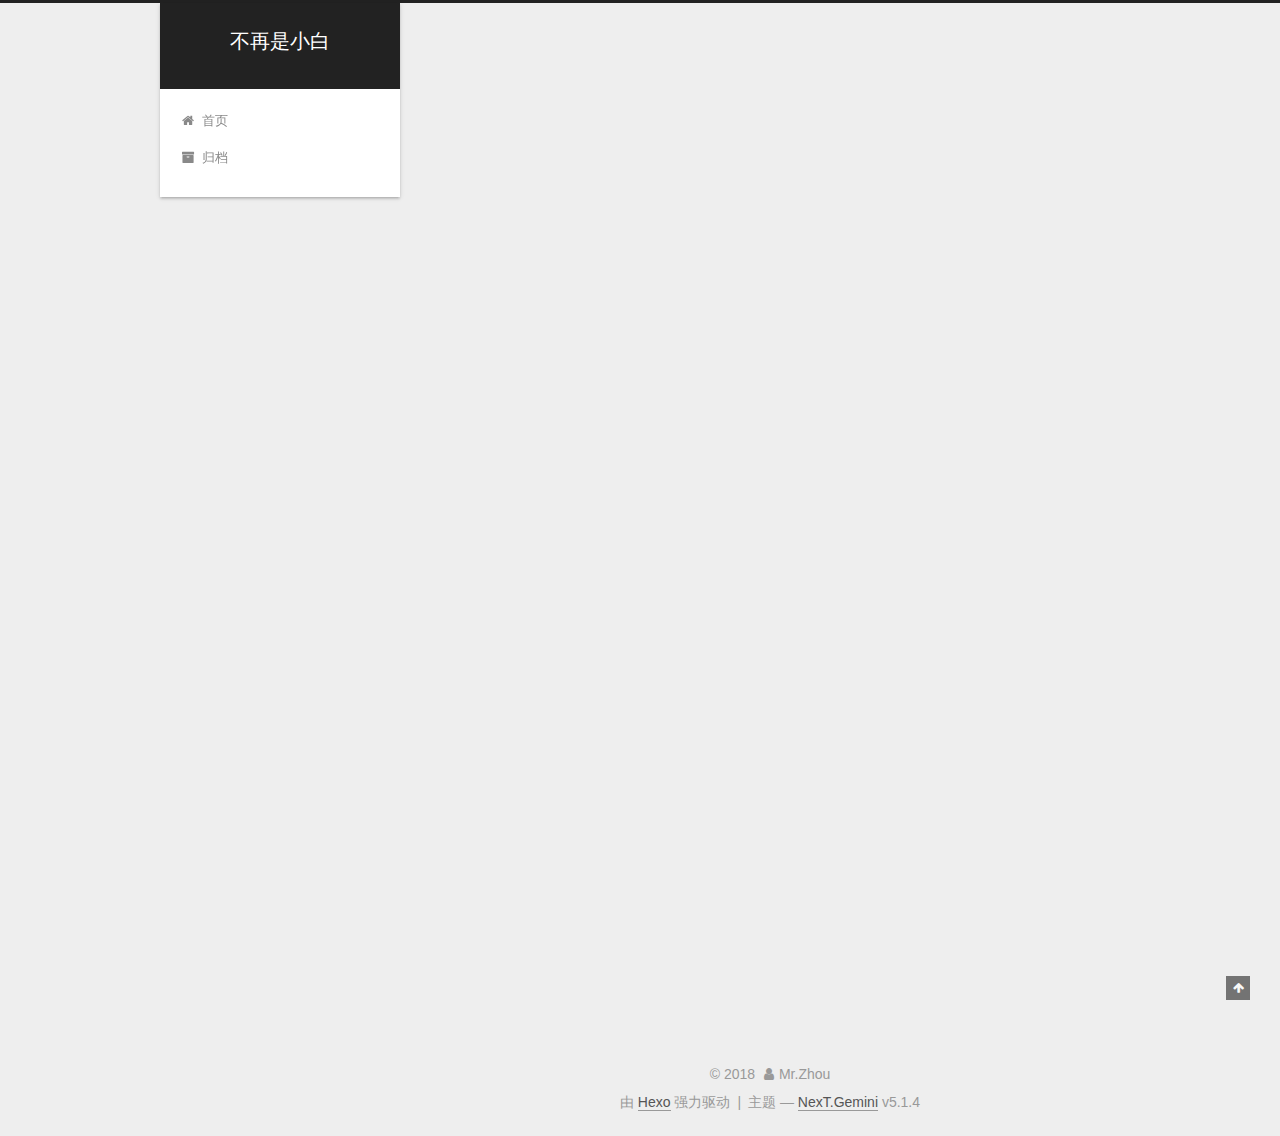
==== commit 26838b1a: "Site updated: 2018-11-16 18:08:13" ====
--- a/index.html
+++ b/index.html
@@ -1 +1 @@
-<!DOCTYPE html><html class="theme-next gemini use-motion" lang="zh-Hans'"><head><meta name="generator" content="Hexo 3.8.0"><meta charset="UTF-8"><meta http-equiv="X-UA-Compatible" content="IE=edge"><meta name="viewport" content="width=device-width,initial-scale=1,maximum-scale=1"><meta name="theme-color" content="#222"><meta http-equiv="Cache-Control" content="no-transform"><meta http-equiv="Cache-Control" content="no-siteapp"><link href="/lib/fancybox/source/jquery.fancybox.css?v=2.1.5" rel="stylesheet" type="text/css"><link href="/lib/font-awesome/css/font-awesome.min.css?v=4.6.2" rel="stylesheet" type="text/css"><link href="/css/main.css?v=5.1.4" rel="stylesheet" type="text/css"><link rel="apple-touch-icon" sizes="180x180" href="/images/apple-touch-icon-next.png?v=5.1.4"><link rel="icon" type="image/png" sizes="32x32" href="/images/favicon-32x32-next.png?v=5.1.4"><link rel="icon" type="image/png" sizes="16x16" href="/images/favicon-16x16-next.png?v=5.1.4"><link rel="mask-icon" href="/images/logo.svg?v=5.1.4" color="#222"><meta name="keywords" content="Hexo, NexT"><meta name="description" content="总有一个人，一直住在心里，却告别在生活里，忘 不掉的就是回忆，继续的就是生活，来来往往身边出现了很多人 ，总有一个位置，一直没有变。看看温暖的阳光，偶尔还就是会想一想。"><meta property="og:type" content="website"><meta property="og:title" content="不再是小白"><meta property="og:url" content="http://yoursite.com/index.html"><meta property="og:site_name" content="不再是小白"><meta property="og:description" content="总有一个人，一直住在心里，却告别在生活里，忘 不掉的就是回忆，继续的就是生活，来来往往身边出现了很多人 ，总有一个位置，一直没有变。看看温暖的阳光，偶尔还就是会想一想。"><meta property="og:locale" content="zh-Hans'"><meta name="twitter:card" content="summary"><meta name="twitter:title" content="不再是小白"><meta name="twitter:description" content="总有一个人，一直住在心里，却告别在生活里，忘 不掉的就是回忆，继续的就是生活，来来往往身边出现了很多人 ，总有一个位置，一直没有变。看看温暖的阳光，偶尔还就是会想一想。"><script type="text/javascript" id="hexo.configurations">var NexT=window.NexT||{},CONFIG={root:"/",scheme:"Gemini",version:"5.1.4",sidebar:{position:"left",display:"post",offset:12,b2t:!1,scrollpercent:!1,onmobile:!1},fancybox:!0,tabs:!0,motion:{enable:!0,async:!1,transition:{post_block:"fadeIn",post_header:"slideDownIn",post_body:"slideDownIn",coll_header:"slideLeftIn",sidebar:"slideUpIn"}},duoshuo:{userId:"0",author:"Author"},algolia:{applicationID:"",apiKey:"",indexName:"",hits:{per_page:10},labels:{input_placeholder:"Search for Posts",hits_empty:"We didn't find any results for the search: ${query}",hits_stats:"${hits} results found in ${time} ms"}}}</script><link rel="canonical" href="http://yoursite.com/"><title>不再是小白</title></head><body itemscope itemtype="http://schema.org/WebPage" lang="zh-Hans'"><div class="container sidebar-position-left page-home"><div class="headband"></div><header id="header" class="header" itemscope itemtype="http://schema.org/WPHeader"><div class="header-inner"><div class="site-brand-wrapper"><div class="site-meta"><div class="custom-logo-site-title"><a href="/" class="brand" rel="start"><span class="logo-line-before"><i></i></span> <span class="site-title">不再是小白</span> <span class="logo-line-after"><i></i></span></a></div><p class="site-subtitle"></p></div><div class="site-nav-toggle"><button><span class="btn-bar"></span> <span class="btn-bar"></span> <span class="btn-bar"></span></button></div></div><nav class="site-nav"><ul id="menu" class="menu"><li class="menu-item menu-item-home"><a href="/" rel="section"><i class="menu-item-icon fa fa-fw fa-home"></i><br>Home</a></li><li class="menu-item menu-item-archives"><a href="/archives/" rel="section"><i class="menu-item-icon fa fa-fw fa-archive"></i><br>Archives</a></li></ul></nav></div></header><main id="main" class="main"><div class="main-inner"><div class="content-wrap"><div id="content" class="content"><section id="posts" class="posts-expand"><article class="post post-type-normal" itemscope itemtype="http://schema.org/Article"><div class="post-block"><link itemprop="mainEntityOfPage" href="http://yoursite.com/2018/11/16/hello-world/"><span hidden itemprop="author" itemscope itemtype="http://schema.org/Person"><meta itemprop="name" content="Mr.Zhou"><meta itemprop="description" content=""><meta itemprop="image" content="/images/avatar.gif"></span><span hidden itemprop="publisher" itemscope itemtype="http://schema.org/Organization"><meta itemprop="name" content="不再是小白"></span><header class="post-header"><h1 class="post-title" itemprop="name headline"><a class="post-title-link" href="/2018/11/16/hello-world/" itemprop="url">Hello World</a></h1><div class="post-meta"><span class="post-time"><span class="post-meta-item-icon"><i class="fa fa-calendar-o"></i> </span><span class="post-meta-item-text">Posted on</span> <time title="Post created" itemprop="dateCreated datePublished" datetime="2018-11-16T16:05:52+08:00">2018-11-16</time></span></div></header><div class="post-body" itemprop="articleBody"><p>Welcome to <a href="https://hexo.io/" target="_blank" rel="noopener">Hexo</a>! This is your very first post. Check <a href="https://hexo.io/docs/" target="_blank" rel="noopener">documentation</a> for more info. If you get any problems when using Hexo, you can find the answer in <a href="https://hexo.io/docs/troubleshooting.html" target="_blank" rel="noopener">troubleshooting</a> or you can ask me on <a href="https://github.com/hexojs/hexo/issues" target="_blank" rel="noopener">GitHub</a>.</p><h2 id="Quick-Start"><a href="#Quick-Start" class="headerlink" title="Quick Start"></a>Quick Start</h2><h3 id="Create-a-new-post"><a href="#Create-a-new-post" class="headerlink" title="Create a new post"></a>Create a new post</h3><figure class="highlight bash"><table><tr><td class="gutter"><pre><span class="line">1</span><br></pre></td><td class="code"><pre><span class="line">$ hexo new <span class="string">"My New Post"</span></span><br></pre></td></tr></table></figure><p>More info: <a href="https://hexo.io/docs/writing.html" target="_blank" rel="noopener">Writing</a></p><h3 id="Run-server"><a href="#Run-server" class="headerlink" title="Run server"></a>Run server</h3><figure class="highlight bash"><table><tr><td class="gutter"><pre><span class="line">1</span><br></pre></td><td class="code"><pre><span class="line">$ hexo server</span><br></pre></td></tr></table></figure><p>More info: <a href="https://hexo.io/docs/server.html" target="_blank" rel="noopener">Server</a></p><h3 id="Generate-static-files"><a href="#Generate-static-files" class="headerlink" title="Generate static files"></a>Generate static files</h3><figure class="highlight bash"><table><tr><td class="gutter"><pre><span class="line">1</span><br></pre></td><td class="code"><pre><span class="line">$ hexo generate</span><br></pre></td></tr></table></figure><p>More info: <a href="https://hexo.io/docs/generating.html" target="_blank" rel="noopener">Generating</a></p><h3 id="Deploy-to-remote-sites"><a href="#Deploy-to-remote-sites" class="headerlink" title="Deploy to remote sites"></a>Deploy to remote sites</h3><figure class="highlight bash"><table><tr><td class="gutter"><pre><span class="line">1</span><br></pre></td><td class="code"><pre><span class="line">$ hexo deploy</span><br></pre></td></tr></table></figure><p>More info: <a href="https://hexo.io/docs/deployment.html" target="_blank" rel="noopener">Deployment</a></p></div><footer class="post-footer"><div class="post-eof"></div></footer></div></article></section></div></div><div class="sidebar-toggle"><div class="sidebar-toggle-line-wrap"><span class="sidebar-toggle-line sidebar-toggle-line-first"></span> <span class="sidebar-toggle-line sidebar-toggle-line-middle"></span> <span class="sidebar-toggle-line sidebar-toggle-line-last"></span></div></div><aside id="sidebar" class="sidebar"><div class="sidebar-inner"><section class="site-overview-wrap sidebar-panel sidebar-panel-active"><div class="site-overview"><div class="site-author motion-element" itemprop="author" itemscope itemtype="http://schema.org/Person"><p class="site-author-name" itemprop="name">Mr.Zhou</p><p class="site-description motion-element" itemprop="description">总有一个人，一直住在心里，却告别在生活里，忘 不掉的就是回忆，继续的就是生活，来来往往身边出现了很多人 ，总有一个位置，一直没有变。看看温暖的阳光，偶尔还就是会想一想。</p></div><nav class="site-state motion-element"><div class="site-state-item site-state-posts"><a href="/archives/"><span class="site-state-item-count">1</span> <span class="site-state-item-name">posts</span></a></div></nav></div></section></div></aside></div></main><footer id="footer" class="footer"><div class="footer-inner"><div class="copyright">&copy; <span itemprop="copyrightYear">2018</span> <span class="with-love"><i class="fa fa-user"></i> </span><span class="author" itemprop="copyrightHolder">Mr.Zhou</span></div><div class="powered-by">Powered by <a class="theme-link" target="_blank" href="https://hexo.io">Hexo</a></div><span class="post-meta-divider">|</span><div class="theme-info">Theme &mdash; <a class="theme-link" target="_blank" href="https://github.com/iissnan/hexo-theme-next">NexT.Gemini</a> v5.1.4</div></div></footer><div class="back-to-top"><i class="fa fa-arrow-up"></i></div></div><script type="text/javascript">"[object Function]"!==Object.prototype.toString.call(window.Promise)&&(window.Promise=null)</script><script type="text/javascript" src="/lib/jquery/index.js?v=2.1.3"></script><script type="text/javascript" src="/lib/fastclick/lib/fastclick.min.js?v=1.0.6"></script><script type="text/javascript" src="/lib/jquery_lazyload/jquery.lazyload.js?v=1.9.7"></script><script type="text/javascript" src="/lib/velocity/velocity.min.js?v=1.2.1"></script><script type="text/javascript" src="/lib/velocity/velocity.ui.min.js?v=1.2.1"></script><script type="text/javascript" src="/lib/fancybox/source/jquery.fancybox.pack.js?v=2.1.5"></script><script type="text/javascript" src="/js/src/utils.js?v=5.1.4"></script><script type="text/javascript" src="/js/src/motion.js?v=5.1.4"></script><script type="text/javascript" src="/js/src/affix.js?v=5.1.4"></script><script type="text/javascript" src="/js/src/schemes/pisces.js?v=5.1.4"></script><script type="text/javascript" src="/js/src/bootstrap.js?v=5.1.4"></script></body></html>+<!DOCTYPE html><html class="theme-next gemini use-motion" lang="zh-Hans"><head><meta name="generator" content="Hexo 3.8.0"><meta charset="UTF-8"><meta http-equiv="X-UA-Compatible" content="IE=edge"><meta name="viewport" content="width=device-width,initial-scale=1,maximum-scale=1"><meta name="theme-color" content="#222"><meta http-equiv="Cache-Control" content="no-transform"><meta http-equiv="Cache-Control" content="no-siteapp"><link href="/lib/fancybox/source/jquery.fancybox.css?v=2.1.5" rel="stylesheet" type="text/css"><link href="/lib/font-awesome/css/font-awesome.min.css?v=4.6.2" rel="stylesheet" type="text/css"><link href="/css/main.css?v=5.1.4" rel="stylesheet" type="text/css"><link rel="apple-touch-icon" sizes="180x180" href="/images/apple-touch-icon-next.png?v=5.1.4"><link rel="icon" type="image/png" sizes="32x32" href="/images/favicon-32x32-next.png?v=5.1.4"><link rel="icon" type="image/png" sizes="16x16" href="/images/favicon-16x16-next.png?v=5.1.4"><link rel="mask-icon" href="/images/logo.svg?v=5.1.4" color="#222"><meta name="keywords" content="Hexo, NexT"><meta name="description" content="总有一个人，一直住在心里，却告别在生活里，忘 不掉的就是回忆，继续的就是生活，来来往往身边出现了很多人 ，总有一个位置，一直没有变。看看温暖的阳光，偶尔还就是会想一想。"><meta property="og:type" content="website"><meta property="og:title" content="不再是小白"><meta property="og:url" content="http://yoursite.com/index.html"><meta property="og:site_name" content="不再是小白"><meta property="og:description" content="总有一个人，一直住在心里，却告别在生活里，忘 不掉的就是回忆，继续的就是生活，来来往往身边出现了很多人 ，总有一个位置，一直没有变。看看温暖的阳光，偶尔还就是会想一想。"><meta property="og:locale" content="zh-Hans"><meta name="twitter:card" content="summary"><meta name="twitter:title" content="不再是小白"><meta name="twitter:description" content="总有一个人，一直住在心里，却告别在生活里，忘 不掉的就是回忆，继续的就是生活，来来往往身边出现了很多人 ，总有一个位置，一直没有变。看看温暖的阳光，偶尔还就是会想一想。"><script type="text/javascript" id="hexo.configurations">var NexT=window.NexT||{},CONFIG={root:"/",scheme:"Gemini",version:"5.1.4",sidebar:{position:"left",display:"post",offset:12,b2t:!1,scrollpercent:!1,onmobile:!1},fancybox:!0,tabs:!0,motion:{enable:!0,async:!1,transition:{post_block:"fadeIn",post_header:"slideDownIn",post_body:"slideDownIn",coll_header:"slideLeftIn",sidebar:"slideUpIn"}},duoshuo:{userId:"0",author:"博主"},algolia:{applicationID:"",apiKey:"",indexName:"",hits:{per_page:10},labels:{input_placeholder:"Search for Posts",hits_empty:"We didn't find any results for the search: ${query}",hits_stats:"${hits} results found in ${time} ms"}}}</script><link rel="canonical" href="http://yoursite.com/"><title>不再是小白</title></head><body itemscope itemtype="http://schema.org/WebPage" lang="zh-Hans"><div class="container sidebar-position-left page-home"><div class="headband"></div><header id="header" class="header" itemscope itemtype="http://schema.org/WPHeader"><div class="header-inner"><div class="site-brand-wrapper"><div class="site-meta"><div class="custom-logo-site-title"><a href="/" class="brand" rel="start"><span class="logo-line-before"><i></i></span> <span class="site-title">不再是小白</span> <span class="logo-line-after"><i></i></span></a></div><p class="site-subtitle"></p></div><div class="site-nav-toggle"><button><span class="btn-bar"></span> <span class="btn-bar"></span> <span class="btn-bar"></span></button></div></div><nav class="site-nav"><ul id="menu" class="menu"><li class="menu-item menu-item-home"><a href="/" rel="section"><i class="menu-item-icon fa fa-fw fa-home"></i><br>首页</a></li><li class="menu-item menu-item-archives"><a href="/archives/" rel="section"><i class="menu-item-icon fa fa-fw fa-archive"></i><br>归档</a></li></ul></nav></div></header><main id="main" class="main"><div class="main-inner"><div class="content-wrap"><div id="content" class="content"><section id="posts" class="posts-expand"><article class="post post-type-normal" itemscope itemtype="http://schema.org/Article"><div class="post-block"><link itemprop="mainEntityOfPage" href="http://yoursite.com/2018/11/16/hello-world/"><span hidden itemprop="author" itemscope itemtype="http://schema.org/Person"><meta itemprop="name" content="Mr.Zhou"><meta itemprop="description" content=""><meta itemprop="image" content="/images/avatar.gif"></span><span hidden itemprop="publisher" itemscope itemtype="http://schema.org/Organization"><meta itemprop="name" content="不再是小白"></span><header class="post-header"><h1 class="post-title" itemprop="name headline"><a class="post-title-link" href="/2018/11/16/hello-world/" itemprop="url">Hello World</a></h1><div class="post-meta"><span class="post-time"><span class="post-meta-item-icon"><i class="fa fa-calendar-o"></i> </span><span class="post-meta-item-text">发表于</span> <time title="创建于" itemprop="dateCreated datePublished" datetime="2018-11-16T16:05:52+08:00">2018-11-16</time></span></div></header><div class="post-body" itemprop="articleBody"><p>Welcome to <a href="https://hexo.io/" target="_blank" rel="noopener">Hexo</a>! This is your very first post. Check <a href="https://hexo.io/docs/" target="_blank" rel="noopener">documentation</a> for more info. If you get any problems when using Hexo, you can find the answer in <a href="https://hexo.io/docs/troubleshooting.html" target="_blank" rel="noopener">troubleshooting</a> or you can ask me on <a href="https://github.com/hexojs/hexo/issues" target="_blank" rel="noopener">GitHub</a>.</p><h2 id="Quick-Start"><a href="#Quick-Start" class="headerlink" title="Quick Start"></a>Quick Start</h2><h3 id="Create-a-new-post"><a href="#Create-a-new-post" class="headerlink" title="Create a new post"></a>Create a new post</h3><figure class="highlight bash"><table><tr><td class="gutter"><pre><span class="line">1</span><br></pre></td><td class="code"><pre><span class="line">$ hexo new <span class="string">"My New Post"</span></span><br></pre></td></tr></table></figure><p>More info: <a href="https://hexo.io/docs/writing.html" target="_blank" rel="noopener">Writing</a></p><h3 id="Run-server"><a href="#Run-server" class="headerlink" title="Run server"></a>Run server</h3><figure class="highlight bash"><table><tr><td class="gutter"><pre><span class="line">1</span><br></pre></td><td class="code"><pre><span class="line">$ hexo server</span><br></pre></td></tr></table></figure><p>More info: <a href="https://hexo.io/docs/server.html" target="_blank" rel="noopener">Server</a></p><h3 id="Generate-static-files"><a href="#Generate-static-files" class="headerlink" title="Generate static files"></a>Generate static files</h3><figure class="highlight bash"><table><tr><td class="gutter"><pre><span class="line">1</span><br></pre></td><td class="code"><pre><span class="line">$ hexo generate</span><br></pre></td></tr></table></figure><p>More info: <a href="https://hexo.io/docs/generating.html" target="_blank" rel="noopener">Generating</a></p><h3 id="Deploy-to-remote-sites"><a href="#Deploy-to-remote-sites" class="headerlink" title="Deploy to remote sites"></a>Deploy to remote sites</h3><figure class="highlight bash"><table><tr><td class="gutter"><pre><span class="line">1</span><br></pre></td><td class="code"><pre><span class="line">$ hexo deploy</span><br></pre></td></tr></table></figure><p>More info: <a href="https://hexo.io/docs/deployment.html" target="_blank" rel="noopener">Deployment</a></p></div><footer class="post-footer"><div class="post-eof"></div></footer></div></article></section></div></div><div class="sidebar-toggle"><div class="sidebar-toggle-line-wrap"><span class="sidebar-toggle-line sidebar-toggle-line-first"></span> <span class="sidebar-toggle-line sidebar-toggle-line-middle"></span> <span class="sidebar-toggle-line sidebar-toggle-line-last"></span></div></div><aside id="sidebar" class="sidebar"><div class="sidebar-inner"><section class="site-overview-wrap sidebar-panel sidebar-panel-active"><div class="site-overview"><div class="site-author motion-element" itemprop="author" itemscope itemtype="http://schema.org/Person"><p class="site-author-name" itemprop="name">Mr.Zhou</p><p class="site-description motion-element" itemprop="description">总有一个人，一直住在心里，却告别在生活里，忘 不掉的就是回忆，继续的就是生活，来来往往身边出现了很多人 ，总有一个位置，一直没有变。看看温暖的阳光，偶尔还就是会想一想。</p></div><nav class="site-state motion-element"><div class="site-state-item site-state-posts"><a href="/archives/"><span class="site-state-item-count">1</span> <span class="site-state-item-name">日志</span></a></div></nav></div></section></div></aside></div></main><footer id="footer" class="footer"><div class="footer-inner"><div class="copyright">&copy; <span itemprop="copyrightYear">2018</span> <span class="with-love"><i class="fa fa-user"></i> </span><span class="author" itemprop="copyrightHolder">Mr.Zhou</span></div><div class="powered-by">由 <a class="theme-link" target="_blank" href="https://hexo.io">Hexo</a> 强力驱动</div><span class="post-meta-divider">|</span><div class="theme-info">主题 &mdash; <a class="theme-link" target="_blank" href="https://github.com/iissnan/hexo-theme-next">NexT.Gemini</a> v5.1.4</div></div></footer><div class="back-to-top"><i class="fa fa-arrow-up"></i></div></div><script type="text/javascript">"[object Function]"!==Object.prototype.toString.call(window.Promise)&&(window.Promise=null)</script><script type="text/javascript" src="/lib/jquery/index.js?v=2.1.3"></script><script type="text/javascript" src="/lib/fastclick/lib/fastclick.min.js?v=1.0.6"></script><script type="text/javascript" src="/lib/jquery_lazyload/jquery.lazyload.js?v=1.9.7"></script><script type="text/javascript" src="/lib/velocity/velocity.min.js?v=1.2.1"></script><script type="text/javascript" src="/lib/velocity/velocity.ui.min.js?v=1.2.1"></script><script type="text/javascript" src="/lib/fancybox/source/jquery.fancybox.pack.js?v=2.1.5"></script><script type="text/javascript" src="/js/src/utils.js?v=5.1.4"></script><script type="text/javascript" src="/js/src/motion.js?v=5.1.4"></script><script type="text/javascript" src="/js/src/affix.js?v=5.1.4"></script><script type="text/javascript" src="/js/src/schemes/pisces.js?v=5.1.4"></script><script type="text/javascript" src="/js/src/bootstrap.js?v=5.1.4"></script></body></html>--- a/css/main.css
+++ b/css/main.css
@@ -1 +1 @@
-html{font-family:sans-serif;-ms-text-size-adjust:100%;-webkit-text-size-adjust:100%}body{margin:0}article,aside,details,figcaption,figure,footer,header,hgroup,main,menu,nav,section,summary{display:block}audio,canvas,progress,video{display:inline-block;vertical-align:baseline}audio:not([controls]){display:none;height:0}[hidden],template{display:none}a{background-color:transparent}a:active,a:hover{outline:0}abbr[title]{border-bottom:1px dotted}b,strong{font-weight:700}dfn{font-style:italic}h1{font-size:2em;margin:.67em 0}mark{background:#ff0;color:#000}small{font-size:80%}sub,sup{font-size:75%;line-height:0;position:relative;vertical-align:baseline}sup{top:-.5em}sub{bottom:-.25em}img{border:0}svg:not(:root){overflow:hidden}figure{margin:1em 40px}hr{-moz-box-sizing:content-box;box-sizing:content-box;height:0}pre{overflow:auto}code,kbd,pre,samp{font-family:monospace,monospace;font-size:1em}button,input,optgroup,select,textarea{color:inherit;font:inherit;margin:0}button{overflow:visible}button,select{text-transform:none}button,html input[type=button],input[type=reset],input[type=submit]{-webkit-appearance:button;cursor:pointer}button[disabled],html input[disabled]{cursor:default}button::-moz-focus-inner,input::-moz-focus-inner{border:0;padding:0}input{line-height:normal}input[type=checkbox],input[type=radio]{box-sizing:border-box;padding:0}input[type=number]::-webkit-inner-spin-button,input[type=number]::-webkit-outer-spin-button{height:auto}input[type=search]{-webkit-appearance:textfield;-moz-box-sizing:content-box;-webkit-box-sizing:content-box;box-sizing:content-box}input[type=search]::-webkit-search-cancel-button,input[type=search]::-webkit-search-decoration{-webkit-appearance:none}fieldset{border:1px solid silver;margin:0 2px;padding:.35em .625em .75em}legend{border:0;padding:0}textarea{overflow:auto}optgroup{font-weight:700}table{border-collapse:collapse;border-spacing:0}td,th{padding:0}::selection{background:#262a30;color:#fff}body{position:relative;font-family:Lato,"PingFang SC","Microsoft YaHei",sans-serif;font-size:14px;line-height:2;color:#555;background:#eee}@media (max-width:767px){body{padding-right:0!important}}@media (min-width:768px) and (max-width:991px){body{padding-right:0!important}}@media (min-width:1600px){body{font-size:16px}}h1,h2,h3,h4,h5,h6{margin:0;padding:0;font-weight:700;line-height:1.5;font-family:Lato,"PingFang SC","Microsoft YaHei",sans-serif}h2,h3,h4,h5,h6{margin:20px 0 15px}h1{font-size:22px}@media (max-width:767px){h1{font-size:18px}}h2{font-size:20px}@media (max-width:767px){h2{font-size:16px}}h3{font-size:18px}@media (max-width:767px){h3{font-size:14px}}h4{font-size:16px}@media (max-width:767px){h4{font-size:12px}}h5{font-size:14px}@media (max-width:767px){h5{font-size:10px}}h6{font-size:12px}@media (max-width:767px){h6{font-size:8px}}p{margin:0 0 20px 0}a{color:#555;text-decoration:none;outline:0;border-bottom:1px solid #999;word-wrap:break-word}a:hover{color:#222;border-bottom-color:#222}blockquote{margin:0;padding:0}img{display:block;margin:auto;max-width:100%;height:auto}hr{margin:40px 0;height:3px;border:none;background-color:#ddd;background-image:repeating-linear-gradient(-45deg,#fff,#fff 4px,transparent 4px,transparent 8px)}blockquote{padding:0 15px;color:#666;border-left:4px solid #ddd}blockquote cite::before{content:"-";padding:0 5px}dt{font-weight:700}dd{margin:0;padding:0}kbd{border:1px solid #ccc;border-radius:.2em;box-shadow:.1em .1em .2em rgba(0,0,0,.1);background-color:#f9f9f9;font-family:inherit;background-image:-webkit-linear-gradient(top,#eee,#fff,#eee);padding:.1em .3em;white-space:nowrap}.text-left{text-align:left}.text-center{text-align:center}.text-right{text-align:right}.text-justify{text-align:justify}.text-nowrap{white-space:nowrap}.text-lowercase{text-transform:lowercase}.text-uppercase{text-transform:uppercase}.text-capitalize{text-transform:capitalize}.center-block{display:block;margin-left:auto;margin-right:auto}.clearfix:after,.clearfix:before{content:" ";display:table}.clearfix:after{clear:both}.pullquote{width:45%}.pullquote.left{float:left;margin-left:5px;margin-right:10px}.pullquote.right{float:right;margin-left:10px;margin-right:5px}.affix.affix.affix{position:fixed}.translation{margin-top:-20px;font-size:14px;color:#999}.scrollbar-measure{width:100px;height:100px;overflow:scroll;position:absolute;top:-9999px}.use-motion .motion-element{opacity:0}table{margin:20px 0;width:100%;border-collapse:collapse;border-spacing:0;border:1px solid #ddd;font-size:14px;table-layout:fixed;word-wrap:break-all}table>tbody>tr:nth-of-type(odd){background-color:#f9f9f9}table>tbody>tr:hover{background-color:#f5f5f5}caption,td,th{padding:8px;text-align:left;vertical-align:middle;font-weight:400}td,th{border-bottom:3px solid #ddd;border-right:1px solid #eee}th{padding-bottom:10px;font-weight:700}td{border-bottom-width:1px}body,html{height:100%}.container{position:relative;min-height:100%}.header-inner{margin:0 auto;padding:100px 0 70px;width:calc(100% - 252px)}@media (min-width:1600px){.container .header-inner{width:900px}}.main{padding-bottom:150px}.main-inner{margin:0 auto;width:calc(100% - 252px)}@media (min-width:1600px){.container .main-inner{width:900px}}.footer{position:absolute;left:0;bottom:0;width:100%;min-height:50px}.footer-inner{box-sizing:border-box;margin:20px auto;width:calc(100% - 252px)}@media (min-width:1600px){.container .footer-inner{width:900px}}.highlight,pre{overflow:auto;margin:20px 0;padding:0;font-size:13px;color:#4d4d4c;background:#f7f7f7;line-height:1.6}code,pre{font-family:consolas,Menlo,"PingFang SC","Microsoft YaHei",monospace}code{padding:2px 4px;word-wrap:break-word;color:#555;background:#eee;border-radius:3px;font-size:13px}pre{padding:10px}pre code{padding:0;color:#4d4d4c;background:0 0;text-shadow:none}.highlight{border-radius:1px}.highlight pre{border:none;margin:0;padding:10px 0}.highlight table{margin:0;width:auto;border:none}.highlight td{border:none;padding:0}.highlight figcaption{font-size:1em;color:#4d4d4c;line-height:1em;margin-bottom:1em}.highlight figcaption:after,.highlight figcaption:before{content:" ";display:table}.highlight figcaption:after{clear:both}.highlight figcaption a{float:right;color:#4d4d4c}.highlight figcaption a:hover{border-bottom-color:#4d4d4c}.highlight .gutter pre{padding-left:10px;padding-right:10px;color:#869194;text-align:right;background-color:#eff2f3}.highlight .code pre{width:100%;padding-left:10px;padding-right:10px;background-color:#f7f7f7}.highlight .line{height:20px}.gutter{-webkit-user-select:none;-moz-user-select:none;-ms-user-select:none;user-select:none}.gist table{width:auto}.gist table td{border:none}pre .deletion{background:#fdd}pre .addition{background:#dfd}pre .meta{color:#8959a8}pre .comment{color:#8e908c}pre .attribute,pre .css .class,pre .css .id,pre .css .pseudo,pre .html .doctype,pre .regexp,pre .ruby .constant,pre .tag,pre .variable,pre .xml .doctype,pre .xml .pi,pre .xml .tag .title{color:#c82829}pre .built_in,pre .command,pre .constant,pre .literal,pre .number,pre .params,pre .preprocessor{color:#f5871f}pre .css .rules .attribute,pre .formula,pre .header,pre .inheritance,pre .number,pre .ruby .class .title,pre .ruby .symbol,pre .special,pre .string,pre .value,pre .xml .cdata{color:#718c00}pre .css .hexcolor,pre .title{color:#3e999f}pre .coffeescript .title,pre .function,pre .javascript .title,pre .perl .sub,pre .python .decorator,pre .python .title,pre .ruby .function .title,pre .ruby .title .keyword{color:#4271ae}pre .javascript .function,pre .keyword{color:#8959a8}.full-image.full-image.full-image.full-image{border:none;max-width:100%;width:auto;margin:20px auto 25px}@media (min-width:992px){.full-image.full-image.full-image.full-image{max-width:none;width:118%;margin:0 -9%}}.blockquote-center,.page-home .post-type-quote blockquote,.page-post-detail .post-type-quote blockquote{position:relative;margin:40px 0;padding:0;border-left:none;text-align:center}.blockquote-center::after,.blockquote-center::before,.page-home .post-type-quote blockquote::after,.page-home .post-type-quote blockquote::before,.page-post-detail .post-type-quote blockquote::after,.page-post-detail .post-type-quote blockquote::before{position:absolute;content:' ';display:block;width:100%;height:24px;opacity:.2;background-repeat:no-repeat;background-position:0 -6px;background-size:22px 22px}.blockquote-center::before,.page-home .post-type-quote blockquote::before,.page-post-detail .post-type-quote blockquote::before{top:-20px;background-image:url(../images/quote-l.svg);border-top:1px solid #ccc}.blockquote-center::after,.page-home .post-type-quote blockquote::after,.page-post-detail .post-type-quote blockquote::after{bottom:-20px;background-image:url(../images/quote-r.svg);border-bottom:1px solid #ccc;background-position:100% 8px}.blockquote-center div,.blockquote-center p,.page-home .post-type-quote blockquote div,.page-home .post-type-quote blockquote p,.page-post-detail .post-type-quote blockquote div,.page-post-detail .post-type-quote blockquote p{text-align:center}.post .post-body .group-picture img{box-sizing:border-box;padding:0 3px;border:none}.post .group-picture-row{overflow:hidden;margin-top:6px}.post .group-picture-row:first-child{margin-top:0}.post .group-picture-column{float:left}.page-post-detail .post-body .group-picture-column{float:none;margin-top:10px;width:auto!important}.page-post-detail .post-body .group-picture-column img{margin:0 auto}.page-archive .group-picture-container{overflow:hidden}.page-archive .group-picture-row{float:left}.page-archive .group-picture-row:first-child{margin-top:6px}.page-archive .group-picture-column{max-width:150px;max-height:150px}.post-body .note{position:relative;padding:15px;margin-bottom:20px;border:1px solid #eee;border-left-width:5px;border-radius:3px}.post-body .note h2,.post-body .note h3,.post-body .note h4,.post-body .note h5,.post-body .note h6{margin-top:0;margin-bottom:0;border-bottom:initial;padding-top:0!important}.post-body .note blockquote:first-child,.post-body .note ol:first-child,.post-body .note p:first-child,.post-body .note pre:first-child,.post-body .note table:first-child,.post-body .note ul:first-child{margin-top:0}.post-body .note blockquote:last-child,.post-body .note ol:last-child,.post-body .note p:last-child,.post-body .note pre:last-child,.post-body .note table:last-child,.post-body .note ul:last-child{margin-bottom:0}.post-body .note.default{border-left-color:#777}.post-body .note.default h2,.post-body .note.default h3,.post-body .note.default h4,.post-body .note.default h5,.post-body .note.default h6{color:#777}.post-body .note.primary{border-left-color:#6f42c1}.post-body .note.primary h2,.post-body .note.primary h3,.post-body .note.primary h4,.post-body .note.primary h5,.post-body .note.primary h6{color:#6f42c1}.post-body .note.info{border-left-color:#428bca}.post-body .note.info h2,.post-body .note.info h3,.post-body .note.info h4,.post-body .note.info h5,.post-body .note.info h6{color:#428bca}.post-body .note.success{border-left-color:#5cb85c}.post-body .note.success h2,.post-body .note.success h3,.post-body .note.success h4,.post-body .note.success h5,.post-body .note.success h6{color:#5cb85c}.post-body .note.warning{border-left-color:#f0ad4e}.post-body .note.warning h2,.post-body .note.warning h3,.post-body .note.warning h4,.post-body .note.warning h5,.post-body .note.warning h6{color:#f0ad4e}.post-body .note.danger{border-left-color:#d9534f}.post-body .note.danger h2,.post-body .note.danger h3,.post-body .note.danger h4,.post-body .note.danger h5,.post-body .note.danger h6{color:#d9534f}.post-body .label{display:inline;padding:0 2px;white-space:nowrap}.post-body .label.default{background-color:#f0f0f0}.post-body .label.primary{background-color:#efe6f7}.post-body .label.info{background-color:#e5f2f8}.post-body .label.success{background-color:#e7f4e9}.post-body .label.warning{background-color:#fcf6e1}.post-body .label.danger{background-color:#fae8eb}.post-body .tabs{position:relative;display:block;margin-bottom:20px;padding-top:10px}.post-body .tabs ul.nav-tabs{margin:0;padding:0;display:flex;margin-bottom:-1px}@media (max-width:413px){.post-body .tabs ul.nav-tabs{display:block;margin-bottom:5px}}.post-body .tabs ul.nav-tabs li.tab{list-style-type:none!important;margin:0 .25em 0 0;border-top:3px solid transparent;border-left:1px solid transparent;border-right:1px solid transparent}@media (max-width:413px){.post-body .tabs ul.nav-tabs li.tab{margin:initial;border-top:1px solid transparent;border-left:3px solid transparent;border-right:1px solid transparent;border-bottom:1px solid transparent}}.post-body .tabs ul.nav-tabs li.tab a{outline:0;border-bottom:initial;display:block;line-height:1.8em;padding:.25em .75em;transition-duration:.2s;transition-timing-function:ease-out;transition-delay:0s}.post-body .tabs ul.nav-tabs li.tab a i{width:1.285714285714286em}.post-body .tabs ul.nav-tabs li.tab.active{border-top:3px solid #fc6423;border-left:1px solid #ddd;border-right:1px solid #ddd;background-color:#fff}@media (max-width:413px){.post-body .tabs ul.nav-tabs li.tab.active{border-top:1px solid #ddd;border-left:3px solid #fc6423;border-right:1px solid #ddd;border-bottom:1px solid #ddd}}.post-body .tabs ul.nav-tabs li.tab.active a{cursor:default;color:#555}.post-body .tabs .tab-content{background-color:#fff}.post-body .tabs .tab-content .tab-pane{border:1px solid #ddd;padding:20px 20px 0 20px}.post-body .tabs .tab-content .tab-pane:not(.active){display:none!important}.post-body .tabs .tab-content .tab-pane.active{display:block!important}.btn{display:inline-block;padding:0 20px;font-size:14px;color:#555;background:#fff;border:2px solid #555;text-decoration:none;border-radius:2px;transition-property:background-color;transition-duration:.2s;transition-timing-function:ease-in-out;transition-delay:0s;line-height:2}.btn:hover{border-color:#222;color:#fff;background:#222}.btn+.btn{margin:0 0 8px 8px}.btn .fa-fw{width:1.285714285714286em;text-align:left}.btn-bar{display:block;width:22px;height:2px;background:#555;border-radius:1px}.btn-bar+.btn-bar{margin-top:4px}.pagination{margin:120px 0 40px;text-align:center;border-top:1px solid #eee}.page-number-basic,.pagination .next,.pagination .page-number,.pagination .prev,.pagination .space{display:inline-block;position:relative;top:-1px;margin:0 10px;padding:0 11px}@media (max-width:767px){.page-number-basic,.pagination .next,.pagination .page-number,.pagination .prev,.pagination .space{margin:0 5px}}.pagination .next,.pagination .page-number,.pagination .prev{border-bottom:0;border-top:1px solid #eee;transition-property:border-color;transition-duration:.2s;transition-timing-function:ease-in-out;transition-delay:0s}.pagination .next:hover,.pagination .page-number:hover,.pagination .prev:hover{border-top-color:#222}.pagination .space{padding:0;margin:0}.pagination .prev{margin-left:0}.pagination .next{margin-right:0}.pagination .page-number.current{color:#fff;background:#ccc;border-top-color:#ccc}@media (max-width:767px){.pagination{border-top:none}.pagination .next,.pagination .page-number,.pagination .prev{margin-bottom:10px;border-top:0;border-bottom:1px solid #eee;padding:0 10px}.pagination .next:hover,.pagination .page-number:hover,.pagination .prev:hover{border-bottom-color:#222}}.comments{margin:60px 20px 0}.tag-cloud{text-align:center}.tag-cloud a{display:inline-block;margin:10px}.back-to-top{box-sizing:border-box;position:fixed;bottom:-100px;right:30px;z-index:1050;padding:0 6px;width:24px;background:#222;font-size:12px;opacity:.6;color:#fff;cursor:pointer;text-align:center;-webkit-transform:translateZ(0);transition-property:bottom;transition-duration:.2s;transition-timing-function:ease-in-out;transition-delay:0s}@media (min-width:768px) and (max-width:991px){.back-to-top{display:none!important}}@media (max-width:767px){.back-to-top{display:none!important}}.back-to-top.back-to-top-on{bottom:30px}.header{background:0 0}.header-inner{position:relative}.headband{height:3px;background:#222}.site-meta{margin:0;text-align:center}@media (max-width:767px){.site-meta{text-align:center}}.brand{position:relative;display:inline-block;padding:0 40px;color:#fff;background:#222;border-bottom:none}.brand:hover{color:#fff}.logo{display:inline-block;margin-right:5px;line-height:36px;vertical-align:top}.site-title{display:inline-block;vertical-align:top;line-height:36px;font-size:20px;font-weight:400;font-family:Lato,"PingFang SC","Microsoft YaHei",sans-serif}.site-subtitle{margin-top:10px;font-size:13px;color:#ddd}.use-motion .brand{opacity:0}.use-motion .logo,.use-motion .site-subtitle,.use-motion .site-title{opacity:0;position:relative;top:-10px}.site-nav-toggle{display:none;position:absolute;top:10px;left:10px}@media (max-width:767px){.site-nav-toggle{display:block}}.site-nav-toggle button{margin-top:2px;padding:9px 10px;background:0 0;border:none}@media (max-width:767px){.site-nav{display:none;margin:0 -10px;padding:0 10px;clear:both;border-top:1px solid #ddd}}@media (min-width:768px) and (max-width:991px){.site-nav{display:block!important}}@media (min-width:992px){.site-nav{display:block!important}}.menu{margin-top:20px;padding-left:0;text-align:center}.menu .menu-item{display:inline-block;margin:0 10px;list-style:none}@media screen and (max-width:767px){.menu .menu-item{margin-top:10px}}.menu .menu-item a{display:block;font-size:13px;line-height:inherit;border-bottom:1px solid transparent;transition-property:border-color;transition-duration:.2s;transition-timing-function:ease-in-out;transition-delay:0s}.menu .menu-item a:hover,.menu-item-active a{border-bottom-color:#222}.menu .menu-item .fa{margin-right:5px}.use-motion .menu-item{opacity:0}.post-body{font-family:Lato,"PingFang SC","Microsoft YaHei",sans-serif}@media (max-width:767px){.post-body{word-break:break-word}}.post-body .fancybox img{display:block!important;margin:0 auto;cursor:pointer;cursor:zoom-in;cursor:-webkit-zoom-in}.post-body .figure .caption,.post-body .image-caption{margin:-20px auto 15px;text-align:center;font-size:14px;color:#999;font-weight:700;line-height:1}.post-sticky-flag{display:inline-block;font-size:16px;-ms-transform:rotate(30deg);-webkit-transform:rotate(30deg);-moz-transform:rotate(30deg);-ms-transform:rotate(30deg);-o-transform:rotate(30deg);transform:rotate(30deg)}.use-motion .comments,.use-motion .pagination,.use-motion .post-block{opacity:0}.use-motion .post-header{opacity:0}.use-motion .post-body{opacity:0}.use-motion .collection-title{opacity:0}.posts-expand{padding-top:40px}@media (max-width:767px){.posts-expand{margin:0 20px}.post-body pre .gutter pre{padding-right:10px}.post-body .highlight{margin-left:0;margin-right:0;padding:0}.post-body .highlight .gutter pre{padding-right:10px}}@media (min-width:992px){.posts-expand .post-body{text-align:justify}}.posts-expand .post-body h2,.posts-expand .post-body h3,.posts-expand .post-body h4,.posts-expand .post-body h5,.posts-expand .post-body h6{padding-top:10px}.posts-expand .post-body h2 .header-anchor,.posts-expand .post-body h3 .header-anchor,.posts-expand .post-body h4 .header-anchor,.posts-expand .post-body h5 .header-anchor,.posts-expand .post-body h6 .header-anchor{float:right;margin-left:10px;color:#ccc;border-bottom-style:none;visibility:hidden}.posts-expand .post-body h2 .header-anchor:hover,.posts-expand .post-body h3 .header-anchor:hover,.posts-expand .post-body h4 .header-anchor:hover,.posts-expand .post-body h5 .header-anchor:hover,.posts-expand .post-body h6 .header-anchor:hover{color:inherit}.posts-expand .post-body h2:hover .header-anchor,.posts-expand .post-body h3:hover .header-anchor,.posts-expand .post-body h4:hover .header-anchor,.posts-expand .post-body h5:hover .header-anchor,.posts-expand .post-body h6:hover .header-anchor{visibility:visible}.posts-expand .post-body ul li{list-style:circle}.posts-expand .post-body img{box-sizing:border-box;margin:auto;padding:3px;border:1px solid #ddd}.posts-expand .post-body .fancybox img{margin:0 auto 25px}@media (max-width:767px){.posts-collapse{margin:0 20px}.posts-collapse .post-meta,.posts-collapse .post-title{display:block;width:auto;text-align:left}}.posts-collapse{position:relative;z-index:1010;margin-left:55px}.posts-collapse::after{content:" ";position:absolute;top:20px;left:0;margin-left:-2px;width:4px;height:100%;background:#f5f5f5;z-index:-1}@media (max-width:767px){.posts-collapse{margin:0 20px}}.posts-collapse .collection-title{position:relative;margin:60px 0}.posts-collapse .collection-title h1,.posts-collapse .collection-title h2{margin-left:20px}.posts-collapse .collection-title small{color:#bbb;margin-left:5px}.posts-collapse .collection-title::before{content:" ";position:absolute;left:0;top:50%;margin-left:-4px;margin-top:-4px;width:8px;height:8px;background:#bbb;border-radius:50%}.posts-collapse .post{margin:30px 0}.posts-collapse .post-header{position:relative;transition-duration:.2s;transition-timing-function:ease-in-out;transition-delay:0s;transition-property:border;border-bottom:1px dashed #ccc}.posts-collapse .post-header::before{content:" ";position:absolute;left:0;top:12px;width:6px;height:6px;margin-left:-4px;background:#bbb;border-radius:50%;border:1px solid #fff;transition-duration:.2s;transition-timing-function:ease-in-out;transition-delay:0s;transition-property:background}.posts-collapse .post-header:hover{border-bottom-color:#666}.posts-collapse .post-header:hover::before{background:#222}.posts-collapse .post-meta{position:absolute;font-size:12px;left:20px;top:5px}.posts-collapse .post-comments-count{display:none}.posts-collapse .post-title{margin-left:60px;font-size:16px;font-weight:400;line-height:inherit}.posts-collapse .post-title::after{margin-left:3px;opacity:.6}.posts-collapse .post-title a{color:#666;border-bottom:none}.page-home .post-type-quote .post-header,.page-home .post-type-quote .post-tags,.page-post-detail .post-type-quote .post-header,.page-post-detail .post-type-quote .post-tags{display:none}.posts-expand .post-title{text-align:center;word-break:break-word;font-weight:400}.posts-expand .post-title-link{display:inline-block;position:relative;color:#555;border-bottom:none;line-height:1.2;vertical-align:top}.posts-expand .post-title-link::before{content:"";position:absolute;width:100%;height:2px;bottom:0;left:0;background-color:#000;visibility:hidden;-webkit-transform:scaleX(0);-moz-transform:scaleX(0);-ms-transform:scaleX(0);-o-transform:scaleX(0);transform:scaleX(0);transition-duration:.2s;transition-timing-function:ease-in-out;transition-delay:0s}.posts-expand .post-title-link:hover::before{visibility:visible;-webkit-transform:scaleX(1);-moz-transform:scaleX(1);-ms-transform:scaleX(1);-o-transform:scaleX(1);transform:scaleX(1)}.posts-expand .post-title-link .fa{font-size:16px}.posts-expand .post-meta{margin:3px 0 60px 0;color:#999;font-family:Lato,"PingFang SC","Microsoft YaHei",sans-serif;font-size:12px;text-align:center}.posts-expand .post-meta .post-category-list{display:inline-block;margin:0;padding:3px}.posts-expand .post-meta .post-category-list-link{color:#999}.posts-expand .post-meta .post-description{font-size:14px;margin-top:2px}.post-meta-divider{margin:0 .5em}.post-meta-item-icon{margin-right:3px}@media (min-width:768px) and (max-width:991px){.post-meta-item-icon{display:inline-block}}@media (max-width:767px){.post-meta-item-icon{display:inline-block}}@media (min-width:768px) and (max-width:991px){.post-meta-item-text{display:none}}@media (max-width:767px){.post-meta-item-text{display:none}}@media (max-width:767px){.posts-expand .post-comments-count{display:none}}.post-button{margin-top:40px}.posts-expand .post-tags{margin-top:40px;text-align:center}.posts-expand .post-tags a{display:inline-block;margin-right:10px;font-size:13px}.post-nav{display:table;margin-top:15px;width:100%;border-top:1px solid #eee}.post-nav-divider{display:table-cell;width:10%}.post-nav-item{display:table-cell;padding:10px 0 0 0;width:45%;vertical-align:top}.post-nav-item a{position:relative;display:block;line-height:25px;font-size:14px;color:#555;border-bottom:none}.post-nav-item a:hover{color:#222;border-bottom:none}.post-nav-item a:active{top:2px}.post-nav-item .fa{position:absolute;top:8px;left:0;font-size:12px}.post-nav-next a{padding-left:15px}.post-nav-prev{text-align:right}.post-nav-prev a{padding-right:15px}.post-nav-prev .fa{right:0;left:auto}.posts-expand .post-eof{display:block;margin:80px auto 60px;width:8%;height:1px;background:#ccc;text-align:center}.post:last-child .post-eof.post-eof.post-eof{display:none}.post-gallery{display:table;table-layout:fixed;width:100%;border-collapse:separate}.post-gallery-row{display:table-row}.post-gallery .post-gallery-img{display:table-cell;text-align:center;vertical-align:middle;border:none}.post-gallery .post-gallery-img img{max-width:100%;max-height:100%;border:none}.fancybox-close,.fancybox-close:hover{border:none}.rtl.post-body a,.rtl.post-body h1,.rtl.post-body h2,.rtl.post-body h3,.rtl.post-body h4,.rtl.post-body h5,.rtl.post-body h6,.rtl.post-body li,.rtl.post-body ol,.rtl.post-body p,.rtl.post-body ul{direction:rtl;font-family:UKIJ Ekran}.rtl.post-title{font-family:UKIJ Ekran}.sidebar{position:fixed;right:0;top:0;bottom:0;width:0;z-index:1040;box-shadow:inset 0 2px 6px #000;background:#222;-webkit-transform:translateZ(0)}.sidebar a{color:#999;border-bottom-color:#555}.sidebar a:hover{color:#eee}@media (min-width:768px) and (max-width:991px){.sidebar{display:none!important}}@media (max-width:767px){.sidebar{display:none!important}}.sidebar-inner{position:relative;padding:20px 10px;color:#999;text-align:center}.site-overview-wrap{overflow:hidden}.site-overview{overflow-y:auto;overflow-x:hidden}.sidebar-toggle{position:fixed;right:30px;bottom:45px;width:14px;height:14px;padding:5px;background:#222;line-height:0;z-index:1050;cursor:pointer;-webkit-transform:translateZ(0)}@media (min-width:768px) and (max-width:991px){.sidebar-toggle{display:none!important}}@media (max-width:767px){.sidebar-toggle{display:none!important}}.sidebar-toggle-line{position:relative;display:inline-block;vertical-align:top;height:2px;width:100%;background:#fff;margin-top:3px}.sidebar-toggle-line:first-child{margin-top:0}.site-author-image{display:block;margin:0 auto;padding:2px;max-width:120px;height:auto;border:1px solid #eee}.site-author-name{margin:0;text-align:center;color:#222;font-weight:600}.site-description{margin-top:0;text-align:center;font-size:13px;color:#999}.site-state{overflow:hidden;line-height:1.4;white-space:nowrap;text-align:center}.site-state-item{display:inline-block;padding:0 15px;border-left:1px solid #eee}.site-state-item:first-child{border-left:none}.site-state-item a{border-bottom:none}.site-state-item-count{display:block;text-align:center;color:inherit;font-weight:600;font-size:16px}.site-state-item-name{font-size:13px;color:#999}.feed-link{margin-top:20px}.feed-link a{display:inline-block;padding:0 15px;color:#fc6423;border:1px solid #fc6423;border-radius:4px}.feed-link a i{color:#fc6423;font-size:14px}.feed-link a:hover{color:#fff;background:#fc6423}.feed-link a:hover i{color:#fff}.links-of-author{margin-top:20px}.links-of-author a{display:inline-block;vertical-align:middle;margin-right:10px;margin-bottom:10px;border-bottom-color:#555;font-size:13px}.links-of-author a:before{display:inline-block;vertical-align:middle;margin-right:3px;content:" ";width:4px;height:4px;border-radius:50%;background:#3dffff}.links-of-blogroll{font-size:13px}.links-of-blogroll-title{margin-top:20px;font-size:14px;font-weight:600}.links-of-blogroll-list{margin:0;padding:0;list-style:none}.links-of-blogroll-item{padding:2px 10px}.links-of-blogroll-item a{max-width:280px;box-sizing:border-box;display:inline-block;overflow:hidden;white-space:nowrap;text-overflow:ellipsis}.sidebar-nav{margin:0 0 20px;padding-left:0}.sidebar-nav li{display:inline-block;cursor:pointer;border-bottom:1px solid transparent;font-size:14px;color:#555}.sidebar-nav li:hover{color:#fc6423}.page-post-detail .sidebar-nav-toc{padding:0 5px}.page-post-detail .sidebar-nav-overview{margin-left:10px}.sidebar-nav .sidebar-nav-active{color:#fc6423;border-bottom-color:#fc6423}.sidebar-nav .sidebar-nav-active:hover{color:#fc6423}.sidebar-panel{display:none}.sidebar-panel-active{display:block}.post-toc-empty{font-size:14px;color:#666}.post-toc-wrap{overflow:hidden}.post-toc{overflow:auto}.post-toc ol{margin:0;padding:0 2px 5px 10px;text-align:left;list-style:none;font-size:14px}.post-toc ol>ol{padding-left:0}.post-toc ol a{transition-duration:.2s;transition-timing-function:ease-in-out;transition-delay:0s;transition-property:all;color:#666;border-bottom-color:#ccc}.post-toc ol a:hover{color:#000;border-bottom-color:#000}.post-toc .nav-item{overflow:hidden;text-overflow:ellipsis;text-align:justify;white-space:nowrap;line-height:1.8}.post-toc .nav .nav-child{display:none}.post-toc .nav .active>.nav-child{display:block}.post-toc .nav .active-current>.nav-child{display:block}.post-toc .nav .active-current>.nav-child>.nav-item{display:block}.post-toc .nav .active>a{color:#fc6423;border-bottom-color:#fc6423}.post-toc .nav .active-current>a{color:#fc6423}.post-toc .nav .active-current>a:hover{color:#fc6423}.footer{font-size:14px;color:#999}.footer img{border:none}.footer-inner{text-align:center}.with-love{display:inline-block;margin:0 5px}.powered-by,.theme-info{display:inline-block}.cc-license{margin-top:10px;text-align:center}.cc-license .cc-opacity{opacity:.7;border-bottom:none}.cc-license .cc-opacity:hover{opacity:.9}.cc-license img{display:inline-block}.theme-next #ds-thread #ds-reset{color:#555}.theme-next #ds-thread #ds-reset .ds-replybox{margin-bottom:30px}.theme-next #ds-reset .ds-avatar img,.theme-next #ds-thread #ds-reset .ds-replybox .ds-avatar{box-shadow:none}.theme-next #ds-thread #ds-reset .ds-textarea-wrapper{border-color:#c7d4e1;background:0 0;border-top-right-radius:3px;border-top-left-radius:3px}.theme-next #ds-thread #ds-reset .ds-textarea-wrapper textarea{height:60px}.theme-next #ds-reset .ds-rounded-top{border-radius:0}.theme-next #ds-thread #ds-reset .ds-post-toolbar{box-sizing:border-box;border:1px solid #c7d4e1;background:#f6f8fa}.theme-next #ds-thread #ds-reset .ds-post-options{height:40px;border:none;background:0 0}.theme-next #ds-thread #ds-reset .ds-toolbar-buttons{top:11px}.theme-next #ds-thread #ds-reset .ds-sync{top:5px}.theme-next #ds-thread #ds-reset .ds-post-button{top:4px;right:5px;width:90px;height:30px;border:1px solid #c5ced7;border-radius:3px;background-image:linear-gradient(#fbfbfc,#f5f7f9);color:#60676d}.theme-next #ds-thread #ds-reset .ds-post-button:hover{background-position:0 -30px;color:#60676d}.theme-next #ds-thread #ds-reset .ds-comments-info{padding:10px 0}.theme-next #ds-thread #ds-reset .ds-sort{display:none}.theme-next #ds-thread #ds-reset li.ds-tab a.ds-current{border:none;background:#f6f8fa;color:#60676d}.theme-next #ds-thread #ds-reset li.ds-tab a.ds-current:hover{background-color:#e9f0f7;color:#60676d}.theme-next #ds-thread #ds-reset li.ds-tab a{border-radius:2px;padding:5px}.theme-next #ds-thread #ds-reset .ds-login-buttons p{color:#999;line-height:36px}.theme-next #ds-thread #ds-reset .ds-login-buttons .ds-service-list li{height:28px}.theme-next #ds-thread #ds-reset .ds-service-list a{background:0 0;padding:5px;border:1px solid;border-radius:3px;text-align:center}.theme-next #ds-thread #ds-reset .ds-service-list a:hover{color:#fff;background:#666}.theme-next #ds-thread #ds-reset .ds-service-list .ds-weibo{color:#fc9b00;border-color:#fc9b00}.theme-next #ds-thread #ds-reset .ds-service-list .ds-weibo:hover{background:#fc9b00}.theme-next #ds-thread #ds-reset .ds-service-list .ds-qq{color:#60a3ec;border-color:#60a3ec}.theme-next #ds-thread #ds-reset .ds-service-list .ds-qq:hover{background:#60a3ec}.theme-next #ds-thread #ds-reset .ds-service-list .ds-renren{color:#2e7ac4;border-color:#2e7ac4}.theme-next #ds-thread #ds-reset .ds-service-list .ds-renren:hover{background:#2e7ac4}.theme-next #ds-thread #ds-reset .ds-service-list .ds-douban{color:#37994c;border-color:#37994c}.theme-next #ds-thread #ds-reset .ds-service-list .ds-douban:hover{background:#37994c}.theme-next #ds-thread #ds-reset .ds-service-list .ds-kaixin{color:#fef20d;border-color:#fef20d}.theme-next #ds-thread #ds-reset .ds-service-list .ds-kaixin:hover{background:#fef20d}.theme-next #ds-thread #ds-reset .ds-service-list .ds-netease{color:red;border-color:red}.theme-next #ds-thread #ds-reset .ds-service-list .ds-netease:hover{background:red}.theme-next #ds-thread #ds-reset .ds-service-list .ds-sohu{color:#ffcb05;border-color:#ffcb05}.theme-next #ds-thread #ds-reset .ds-service-list .ds-sohu:hover{background:#ffcb05}.theme-next #ds-thread #ds-reset .ds-service-list .ds-baidu{color:#2831e0;border-color:#2831e0}.theme-next #ds-thread #ds-reset .ds-service-list .ds-baidu:hover{background:#2831e0}.theme-next #ds-thread #ds-reset .ds-service-list .ds-google{color:#166bec;border-color:#166bec}.theme-next #ds-thread #ds-reset .ds-service-list .ds-google:hover{background:#166bec}.theme-next #ds-thread #ds-reset .ds-service-list .ds-weixin{color:#00ce0d;border-color:#00ce0d}.theme-next #ds-thread #ds-reset .ds-service-list .ds-weixin:hover{background:#00ce0d}.theme-next #ds-thread #ds-reset .ds-service-list .ds-more-services{border:none}.theme-next #ds-thread #ds-reset .ds-service-list .ds-more-services:hover{background:0 0}.theme-next #ds-reset .duoshuo-ua-admin{display:inline-block;color:red}.theme-next #ds-reset .duoshuo-ua-browser,.theme-next #ds-reset .duoshuo-ua-platform{color:#ccc}.theme-next #ds-reset .duoshuo-ua-browser .fa,.theme-next #ds-reset .duoshuo-ua-platform .fa{display:inline-block;margin-right:3px}.theme-next #ds-reset .duoshuo-ua-separator{display:inline-block;margin-left:5px}.theme-next .this_ua{background-color:#ccc!important;border-radius:4px;padding:0 5px!important;margin:1px 1px!important;border:1px solid #bbb!important;color:#fff;display:inline-block!important}.theme-next .this_ua.admin{background-color:#d9534f!important;border-color:#d9534f!important}.theme-next .this_ua.platform.Mac,.theme-next .this_ua.platform.Windows,.theme-next .this_ua.platform.iOS{background-color:#39b3d7!important;border-color:#46b8da!important}.theme-next .this_ua.platform.Linux{background-color:#3a3a3a!important;border-color:#1f1f1f!important}.theme-next .this_ua.platform.Android{background-color:#00c47d!important;border-color:#01b171!important}.theme-next .this_ua.browser.Chrome,.theme-next .this_ua.browser.Mobile{background-color:#5cb85c!important;border-color:#4cae4c!important}.theme-next .this_ua.browser.Firefox{background-color:#f0ad4e!important;border-color:#eea236!important}.theme-next .this_ua.browser.IE,.theme-next .this_ua.browser.Maxthon{background-color:#428bca!important;border-color:#357ebd!important}.theme-next .this_ua.browser.Opera,.theme-next .this_ua.browser.UCBrowser,.theme-next .this_ua.browser.baidu{background-color:#d9534f!important;border-color:#d43f3a!important}.theme-next .this_ua.browser.Android,.theme-next .this_ua.browser.QQBrowser{background-color:#78ace9!important;border-color:#4cae4c!important}.post-spread{margin-top:20px;text-align:center}.jiathis_style{display:inline-block}.jiathis_style a{border:none}.fa{font-family:FontAwesome!important}.post-spread{margin-top:20px;text-align:center}.bdshare-slide-button-box a{border:none}.bdsharebuttonbox{display:inline-block}.bdsharebuttonbox a{border:none}.local-search-pop-overlay{position:fixed;width:100%;height:100%;top:0;left:0;z-index:2080;background-color:rgba(0,0,0,.3)}.local-search-popup{display:none;position:fixed;top:10%;left:50%;margin-left:-350px;width:700px;height:80%;padding:0;background:#fff;color:#333;z-index:9999;border-radius:5px}@media (max-width:767px){.local-search-popup{padding:0;top:0;left:0;margin:0;width:100%;height:100%;border-radius:0}}.local-search-popup ul.search-result-list{padding:0;margin:0 5px}.local-search-popup p.search-result{border-bottom:1px dashed #ccc;padding:5px 0}.local-search-popup a.search-result-title{font-weight:700;font-size:16px}.local-search-popup .search-keyword{border-bottom:1px dashed red;font-weight:700;color:red}.local-search-popup .local-search-header{padding:5px;height:36px;background:#f5f5f5;border-top-left-radius:5px;border-top-right-radius:5px}.local-search-popup #local-search-result{overflow:auto;position:relative;padding:5px 25px;height:calc(100% - 55px)}.local-search-popup .local-search-input-wrapper{display:inline-block;width:calc(100% - 90px);height:36px;line-height:36px;padding:0 5px}.local-search-popup .local-search-input-wrapper input{padding:8px 0;height:20px;display:block;width:100%;outline:0;border:none;background:0 0;vertical-align:middle}.local-search-popup .popup-btn-close,.local-search-popup .search-icon{display:inline-block;font-size:18px;color:#999;height:36px;width:18px;padding-left:10px;padding-right:10px}.local-search-popup .search-icon{float:left}.local-search-popup .popup-btn-close{border-left:1px solid #eee;float:right;cursor:pointer}.local-search-popup #no-result{position:absolute;left:50%;top:50%;-webkit-transform:translate(-50%,-50%);-webkit-transform:translate(-50%,-50%);-moz-transform:translate(-50%,-50%);-ms-transform:translate(-50%,-50%);-o-transform:translate(-50%,-50%);transform:translate(-50%,-50%);color:#ccc}.page-pv,.site-pv,.site-uv{display:inline-block}.page-pv .busuanzi-value,.site-pv .busuanzi-value,.site-uv .busuanzi-value{margin:0 5px}.site-uv{margin-right:10px}.site-uv::after{content:"|";padding-left:10px}.page-archive .archive-page-counter{position:relative;top:3px;left:20px}@media (max-width:767px){.page-archive .archive-page-counter{top:5px}}.page-archive .posts-collapse .archive-move-on{position:absolute;top:11px;left:0;margin-left:-6px;width:10px;height:10px;opacity:.5;background:#555;border:1px solid #fff;border-radius:50%}.category-all-page .category-all-title{text-align:center}.category-all-page .category-all{margin-top:20px}.category-all-page .category-list{margin:0;padding:0;list-style:none}.category-all-page .category-list-item{margin:5px 10px}.category-all-page .category-list-count{color:#bbb}.category-all-page .category-list-count:before{display:inline;content:" ("}.category-all-page .category-list-count:after{display:inline;content:") "}.category-all-page .category-list-child{padding-left:10px}#schedule ul#event-list{padding-left:30px}#schedule ul#event-list hr{margin:20px 0 45px 0!important;background:#222}#schedule ul#event-list hr:after{display:inline-block;content:'NOW';background:#222;color:#fff;font-weight:700;text-align:right;padding:0 5px}#schedule ul#event-list li.event{margin:20px 0;background:#f9f9f9;padding-left:10px;min-height:40px}#schedule ul#event-list li.event h2.event-summary{margin:0;padding-bottom:3px}#schedule ul#event-list li.event h2.event-summary:before{display:inline-block;font-family:FontAwesome;font-size:8px;content:'\f111';vertical-align:middle;margin-right:25px;color:#bbb}#schedule ul#event-list li.event span.event-relative-time{display:inline-block;font-size:12px;font-weight:400;padding-left:12px;color:#bbb}#schedule ul#event-list li.event span.event-details{display:block;color:#bbb;margin-left:56px;padding-top:3px;padding-bottom:6px;text-indent:-24px;line-height:18px}#schedule ul#event-list li.event span.event-details:before{text-indent:0;display:inline-block;width:14px;font-family:FontAwesome;text-align:center;margin-right:9px;color:#bbb}#schedule ul#event-list li.event span.event-details.event-location:before{content:'\f041'}#schedule ul#event-list li.event span.event-details.event-duration:before{content:'\f017'}#schedule ul#event-list li.event-past{background:#fcfcfc}#schedule ul#event-list li.event-past>*{opacity:.6}#schedule ul#event-list li.event-past h2.event-summary{color:#bbb}#schedule ul#event-list li.event-past h2.event-summary:before{color:#dfdfdf}#schedule ul#event-list li.event-now{background:#222;color:#fff;padding:15px 0 15px 10px}#schedule ul#event-list li.event-now h2.event-summary:before{-webkit-transform:scale(1.2);-moz-transform:scale(1.2);-ms-transform:scale(1.2);-o-transform:scale(1.2);transform:scale(1.2);color:#fff;animation:dot-flash 1s alternate infinite ease-in-out}#schedule ul#event-list li.event-now *{color:#fff!important}@-moz-keyframes dot-flash{from{opacity:1;-webkit-transform:scale(1.1);-moz-transform:scale(1.1);-ms-transform:scale(1.1);-o-transform:scale(1.1);transform:scale(1.1)}to{opacity:0;-webkit-transform:scale(1);-moz-transform:scale(1);-ms-transform:scale(1);-o-transform:scale(1);transform:scale(1)}}@-webkit-keyframes dot-flash{from{opacity:1;-webkit-transform:scale(1.1);-moz-transform:scale(1.1);-ms-transform:scale(1.1);-o-transform:scale(1.1);transform:scale(1.1)}to{opacity:0;-webkit-transform:scale(1);-moz-transform:scale(1);-ms-transform:scale(1);-o-transform:scale(1);transform:scale(1)}}@-o-keyframes dot-flash{from{opacity:1;-webkit-transform:scale(1.1);-moz-transform:scale(1.1);-ms-transform:scale(1.1);-o-transform:scale(1.1);transform:scale(1.1)}to{opacity:0;-webkit-transform:scale(1);-moz-transform:scale(1);-ms-transform:scale(1);-o-transform:scale(1);transform:scale(1)}}@keyframes dot-flash{from{opacity:1;-webkit-transform:scale(1.1);-moz-transform:scale(1.1);-ms-transform:scale(1.1);-o-transform:scale(1.1);transform:scale(1.1)}to{opacity:0;-webkit-transform:scale(1);-moz-transform:scale(1);-ms-transform:scale(1);-o-transform:scale(1);transform:scale(1)}}.page-post-detail .sidebar-toggle-line{background:#fc6423}.page-post-detail .comments{overflow:hidden}.header{position:relative;margin:0 auto;width:75%}@media (min-width:768px) and (max-width:991px){.header{width:auto}}@media (max-width:767px){.header{width:auto}}.header-inner{position:absolute;top:0;overflow:hidden;padding:0;width:240px;background:#fff;box-shadow:0 2px 2px 0 rgba(0,0,0,.12),0 3px 1px -2px rgba(0,0,0,.06),0 1px 5px 0 rgba(0,0,0,.12);border-radius:initial}@media (min-width:1600px){.container .header-inner{width:240px}}@media (min-width:768px) and (max-width:991px){.header-inner{position:relative;width:auto;border-radius:initial}}@media (max-width:767px){.header-inner{position:relative;width:auto;border-radius:initial}}.main:after,.main:before{content:" ";display:table}.main:after{clear:both}@media (min-width:768px) and (max-width:991px){.main{padding-bottom:100px}}@media (max-width:767px){.main{padding-bottom:100px}}.container .main-inner{width:75%}@media (min-width:768px) and (max-width:991px){.container .main-inner{width:auto}}@media (max-width:767px){.container .main-inner{width:auto}}.content-wrap{float:right;box-sizing:border-box;padding:40px;width:calc(100% - 252px);background:#fff;min-height:700px;box-shadow:0 2px 2px 0 rgba(0,0,0,.12),0 3px 1px -2px rgba(0,0,0,.06),0 1px 5px 0 rgba(0,0,0,.12);border-radius:initial}@media (min-width:768px) and (max-width:991px){.content-wrap{width:100%;padding:20px;border-radius:initial}}@media (max-width:767px){.content-wrap{width:100%;padding:20px;min-height:auto;border-radius:initial}}.sidebar{position:static;float:left;margin-top:300px;width:240px;background:#eee;box-shadow:none}@media (min-width:768px) and (max-width:991px){.sidebar{display:none}}@media (max-width:767px){.sidebar{display:none}}.sidebar-toggle{display:none}.footer-inner{width:75%;padding-left:260px}@media (min-width:768px) and (max-width:991px){.footer-inner{width:auto;padding-left:0!important;padding-right:0!important}}@media (max-width:767px){.footer-inner{width:auto;padding-left:0!important;padding-right:0!important}}.sidebar-position-right .header-inner{right:0}.sidebar-position-right .content-wrap{float:left}.sidebar-position-right .sidebar{float:right}.sidebar-position-right .footer-inner{padding-left:0;padding-right:260px}.site-brand-wrapper{position:relative}.site-meta{padding:20px 0;color:#fff;background:#222}@media (min-width:768px) and (max-width:991px){.site-meta{box-shadow:0 0 16px rgba(0,0,0,.5)}}@media (max-width:767px){.site-meta{box-shadow:0 0 16px rgba(0,0,0,.5)}}.brand{padding:0;background:0 0}.brand:hover{color:#fff}.site-subtitle{margin:10px 10px 0;font-weight:initial}.site-search form{display:none}.site-nav{border-top:none}@media (min-width:768px) and (max-width:991px){.site-nav{display:none!important}}@media (min-width:768px) and (max-width:991px){.site-nav-on{display:block!important}}.menu .menu-item{display:block;margin:0}.menu .menu-item a{position:relative;box-sizing:border-box;padding:5px 20px;text-align:left;line-height:inherit;transition-property:background-color;transition-duration:.2s;transition-timing-function:ease-in-out;transition-delay:0s}.menu .menu-item a:hover,.menu-item-active a{background:#f9f9f9;border-bottom-color:#fff}.menu .menu-item br{display:none}.menu-item-active a:after{content:" ";position:absolute;top:50%;margin-top:-3px;right:15px;width:6px;height:6px;border-radius:50%;background-color:#bbb}.btn-bar{background-color:#fff}.site-nav-toggle{left:20px;top:50%;-webkit-transform:translateY(-50%);-webkit-transform:translateY(-50%);-moz-transform:translateY(-50%);-ms-transform:translateY(-50%);-o-transform:translateY(-50%);transform:translateY(-50%)}@media (min-width:768px) and (max-width:991px){.site-nav-toggle{display:block}}.use-motion .sidebar .motion-element{opacity:1}.sidebar{margin-left:-100%;right:auto;bottom:auto;-webkit-transform:none}.sidebar-inner{box-sizing:border-box;width:240px;color:#555;background:#fff;box-shadow:0 2px 2px 0 rgba(0,0,0,.12),0 3px 1px -2px rgba(0,0,0,.06),0 1px 5px 0 rgba(0,0,0,.12),0 -1px .5px 0 rgba(0,0,0,.09);border-radius:initial;opacity:0}.sidebar-inner.affix{position:fixed;top:12px}.sidebar-inner.affix-bottom{position:absolute}.site-overview{text-align:left}.site-author:after,.site-author:before{content:" ";display:table}.site-author:after{clear:both}.sidebar a{color:#555}.sidebar a:hover{color:#222}.site-state-item{padding:0 10px}.links-of-author-item a:before{display:none}.links-of-author-item a{border-bottom:none;text-decoration:underline}.feed-link{border-top:1px dotted #ccc;border-bottom:1px dotted #ccc;text-align:center}.feed-link a{display:block;color:#fc6423;border:none}.feed-link a:hover{background:0 0;color:#e34603}.feed-link a:hover i{color:#e34603}.links-of-author{display:flex;flex-wrap:wrap;justify-content:center}.links-of-author-item{margin:5px 0 0;width:50%}.links-of-author-item a{max-width:216px;box-sizing:border-box;display:inline-block;margin-right:0;margin-bottom:0;padding:0 5px;overflow:hidden;white-space:nowrap;text-overflow:ellipsis}.links-of-author-item a{display:block;text-decoration:none}.links-of-author-item a:hover{border-radius:4px;background:#eee}.links-of-author-item .fa{margin-right:2px;font-size:16px}.links-of-author-item .fa-globe{font-size:15px}.links-of-blogroll{text-align:center;margin-top:20px;padding:3px 0 0;border-top:1px dotted #ccc}.links-of-blogroll-title{margin-top:0}.links-of-blogroll-item{padding:0}.links-of-blogroll-inline:after,.links-of-blogroll-inline:before{content:" ";display:table}.links-of-blogroll-inline:after{clear:both}.links-of-blogroll-inline .links-of-blogroll-item{margin:5px 0 0;width:50%;display:inline-block;width:unset}.links-of-blogroll-inline .links-of-blogroll-item a{max-width:216px;box-sizing:border-box;display:inline-block;margin-right:0;margin-bottom:0;padding:0 5px;overflow:hidden;white-space:nowrap;text-overflow:ellipsis}.content-wrap{padding:initial;background:initial;box-shadow:initial;border-radius:initial}.post-block{padding:40px;background:#fff;box-shadow:0 2px 2px 0 rgba(0,0,0,.12),0 3px 1px -2px rgba(0,0,0,.06),0 1px 5px 0 rgba(0,0,0,.12);border-radius:initial}#posts>article+article .post-block{margin-top:12px;box-shadow:0 2px 2px 0 rgba(0,0,0,.12),0 3px 1px -2px rgba(0,0,0,.06),0 1px 5px 0 rgba(0,0,0,.12),0 -1px .5px 0 rgba(0,0,0,.09);border-radius:initial}.comments{padding:40px;margin:initial;margin-top:12px;background:#fff;box-shadow:0 2px 2px 0 rgba(0,0,0,.12),0 3px 1px -2px rgba(0,0,0,.06),0 1px 5px 0 rgba(0,0,0,.12),0 -1px .5px 0 rgba(0,0,0,.09);border-radius:initial}.posts-expand{padding-top:initial}.post-nav-divider{width:4%}.post-nav-item{width:48%}.post-eof,.post-spread{display:none!important}.pagination{margin:12px 0 0;border-top:initial;background:#fff;box-shadow:0 2px 2px 0 rgba(0,0,0,.12),0 3px 1px -2px rgba(0,0,0,.06),0 1px 5px 0 rgba(0,0,0,.12),0 -1px .5px 0 rgba(0,0,0,.09);border-radius:initial;padding:10px 0 10px}.pagination .next,.pagination .page-number,.pagination .prev{margin-bottom:initial;top:initial}.main{padding-bottom:initial}.footer{bottom:auto}.post-header h1,.post-header h2{margin:initial}.posts-expand .post-title-link{line-height:inherit}.posts-expand .post-title{font-size:1.7em}.post-body h1{font-size:1.6em;border-bottom:1px solid #eee}.post-body h2{font-size:1.45em;border-bottom:1px solid #eee}.post-body h3{font-size:1.3em;border-bottom:1px dotted #eee}.post-body h4{font-size:1.2em}.post-body h5{font-size:1.07em}.post-body h6{font-size:1.03em}@media (min-width:768px) and (max-width:991px){.content-wrap{padding:10px}.posts-expand{margin:initial}.posts-expand .post-button{margin-top:20px}.post-block{padding:20px;box-shadow:0 2px 2px 0 rgba(0,0,0,.12),0 3px 1px -2px rgba(0,0,0,.06),0 1px 5px 0 rgba(0,0,0,.12),0 -1px .5px 0 rgba(0,0,0,.09);border-radius:initial}#posts>article+article .post-block{margin-top:10px}.comments{margin-top:10px;padding:10px 20px}.pagination{margin:10px 0 0}}@media (max-width:767px){.content-wrap{padding:8px}.posts-expand{margin:initial}.posts-expand .post-button{margin-top:12px}.posts-expand img{padding:initial!important}.post-block{padding:12px;min-height:auto;box-shadow:0 2px 2px 0 rgba(0,0,0,.12),0 3px 1px -2px rgba(0,0,0,.06),0 1px 5px 0 rgba(0,0,0,.12),0 -1px .5px 0 rgba(0,0,0,.09);border-radius:initial}#posts>article+article .post-block{margin-top:8px}.comments{margin-top:8px;padding:0 12px}.pagination{margin:8px 0 0}}+html{font-family:sans-serif;-ms-text-size-adjust:100%;-webkit-text-size-adjust:100%}body{margin:0}article,aside,details,figcaption,figure,footer,header,hgroup,main,menu,nav,section,summary{display:block}audio,canvas,progress,video{display:inline-block;vertical-align:baseline}audio:not([controls]){display:none;height:0}[hidden],template{display:none}a{background-color:transparent}a:active,a:hover{outline:0}abbr[title]{border-bottom:1px dotted}b,strong{font-weight:700}dfn{font-style:italic}h1{font-size:2em;margin:.67em 0}mark{background:#ff0;color:#000}small{font-size:80%}sub,sup{font-size:75%;line-height:0;position:relative;vertical-align:baseline}sup{top:-.5em}sub{bottom:-.25em}img{border:0}svg:not(:root){overflow:hidden}figure{margin:1em 40px}hr{-moz-box-sizing:content-box;box-sizing:content-box;height:0}pre{overflow:auto}code,kbd,pre,samp{font-family:monospace,monospace;font-size:1em}button,input,optgroup,select,textarea{color:inherit;font:inherit;margin:0}button{overflow:visible}button,select{text-transform:none}button,html input[type=button],input[type=reset],input[type=submit]{-webkit-appearance:button;cursor:pointer}button[disabled],html input[disabled]{cursor:default}button::-moz-focus-inner,input::-moz-focus-inner{border:0;padding:0}input{line-height:normal}input[type=checkbox],input[type=radio]{box-sizing:border-box;padding:0}input[type=number]::-webkit-inner-spin-button,input[type=number]::-webkit-outer-spin-button{height:auto}input[type=search]{-webkit-appearance:textfield;-moz-box-sizing:content-box;-webkit-box-sizing:content-box;box-sizing:content-box}input[type=search]::-webkit-search-cancel-button,input[type=search]::-webkit-search-decoration{-webkit-appearance:none}fieldset{border:1px solid silver;margin:0 2px;padding:.35em .625em .75em}legend{border:0;padding:0}textarea{overflow:auto}optgroup{font-weight:700}table{border-collapse:collapse;border-spacing:0}td,th{padding:0}::selection{background:#262a30;color:#fff}body{position:relative;font-family:Lato,"PingFang SC","Microsoft YaHei",sans-serif;font-size:14px;line-height:2;color:#555;background:#eee}@media (max-width:767px){body{padding-right:0!important}}@media (min-width:768px) and (max-width:991px){body{padding-right:0!important}}@media (min-width:1600px){body{font-size:16px}}h1,h2,h3,h4,h5,h6{margin:0;padding:0;font-weight:700;line-height:1.5;font-family:Lato,"PingFang SC","Microsoft YaHei",sans-serif}h2,h3,h4,h5,h6{margin:20px 0 15px}h1{font-size:22px}@media (max-width:767px){h1{font-size:18px}}h2{font-size:20px}@media (max-width:767px){h2{font-size:16px}}h3{font-size:18px}@media (max-width:767px){h3{font-size:14px}}h4{font-size:16px}@media (max-width:767px){h4{font-size:12px}}h5{font-size:14px}@media (max-width:767px){h5{font-size:10px}}h6{font-size:12px}@media (max-width:767px){h6{font-size:8px}}p{margin:0 0 20px 0}a{color:#555;text-decoration:none;outline:0;border-bottom:1px solid #999;word-wrap:break-word}a:hover{color:#222;border-bottom-color:#222}blockquote{margin:0;padding:0}img{display:block;margin:auto;max-width:100%;height:auto}hr{margin:40px 0;height:3px;border:none;background-color:#ddd;background-image:repeating-linear-gradient(-45deg,#fff,#fff 4px,transparent 4px,transparent 8px)}blockquote{padding:0 15px;color:#666;border-left:4px solid #ddd}blockquote cite::before{content:"-";padding:0 5px}dt{font-weight:700}dd{margin:0;padding:0}kbd{border:1px solid #ccc;border-radius:.2em;box-shadow:.1em .1em .2em rgba(0,0,0,.1);background-color:#f9f9f9;font-family:inherit;background-image:-webkit-linear-gradient(top,#eee,#fff,#eee);padding:.1em .3em;white-space:nowrap}.text-left{text-align:left}.text-center{text-align:center}.text-right{text-align:right}.text-justify{text-align:justify}.text-nowrap{white-space:nowrap}.text-lowercase{text-transform:lowercase}.text-uppercase{text-transform:uppercase}.text-capitalize{text-transform:capitalize}.center-block{display:block;margin-left:auto;margin-right:auto}.clearfix:after,.clearfix:before{content:" ";display:table}.clearfix:after{clear:both}.pullquote{width:45%}.pullquote.left{float:left;margin-left:5px;margin-right:10px}.pullquote.right{float:right;margin-left:10px;margin-right:5px}.affix.affix.affix{position:fixed}.translation{margin-top:-20px;font-size:14px;color:#999}.scrollbar-measure{width:100px;height:100px;overflow:scroll;position:absolute;top:-9999px}.use-motion .motion-element{opacity:0}table{margin:20px 0;width:100%;border-collapse:collapse;border-spacing:0;border:1px solid #ddd;font-size:14px;table-layout:fixed;word-wrap:break-all}table>tbody>tr:nth-of-type(odd){background-color:#f9f9f9}table>tbody>tr:hover{background-color:#f5f5f5}caption,td,th{padding:8px;text-align:left;vertical-align:middle;font-weight:400}td,th{border-bottom:3px solid #ddd;border-right:1px solid #eee}th{padding-bottom:10px;font-weight:700}td{border-bottom-width:1px}body,html{height:100%}.container{position:relative;min-height:100%}.header-inner{margin:0 auto;padding:100px 0 70px;width:calc(100% - 252px)}@media (min-width:1600px){.container .header-inner{width:900px}}.main{padding-bottom:150px}.main-inner{margin:0 auto;width:calc(100% - 252px)}@media (min-width:1600px){.container .main-inner{width:900px}}.footer{position:absolute;left:0;bottom:0;width:100%;min-height:50px}.footer-inner{box-sizing:border-box;margin:20px auto;width:calc(100% - 252px)}@media (min-width:1600px){.container .footer-inner{width:900px}}.highlight,pre{overflow:auto;margin:20px 0;padding:0;font-size:13px;color:#4d4d4c;background:#f7f7f7;line-height:1.6}code,pre{font-family:consolas,Menlo,"PingFang SC","Microsoft YaHei",monospace}code{padding:2px 4px;word-wrap:break-word;color:#555;background:#eee;border-radius:3px;font-size:13px}pre{padding:10px}pre code{padding:0;color:#4d4d4c;background:0 0;text-shadow:none}.highlight{border-radius:1px}.highlight pre{border:none;margin:0;padding:10px 0}.highlight table{margin:0;width:auto;border:none}.highlight td{border:none;padding:0}.highlight figcaption{font-size:1em;color:#4d4d4c;line-height:1em;margin-bottom:1em}.highlight figcaption:after,.highlight figcaption:before{content:" ";display:table}.highlight figcaption:after{clear:both}.highlight figcaption a{float:right;color:#4d4d4c}.highlight figcaption a:hover{border-bottom-color:#4d4d4c}.highlight .gutter pre{padding-left:10px;padding-right:10px;color:#869194;text-align:right;background-color:#eff2f3}.highlight .code pre{width:100%;padding-left:10px;padding-right:10px;background-color:#f7f7f7}.highlight .line{height:20px}.gutter{-webkit-user-select:none;-moz-user-select:none;-ms-user-select:none;user-select:none}.gist table{width:auto}.gist table td{border:none}pre .deletion{background:#fdd}pre .addition{background:#dfd}pre .meta{color:#8959a8}pre .comment{color:#8e908c}pre .attribute,pre .css .class,pre .css .id,pre .css .pseudo,pre .html .doctype,pre .regexp,pre .ruby .constant,pre .tag,pre .variable,pre .xml .doctype,pre .xml .pi,pre .xml .tag .title{color:#c82829}pre .built_in,pre .command,pre .constant,pre .literal,pre .number,pre .params,pre .preprocessor{color:#f5871f}pre .css .rules .attribute,pre .formula,pre .header,pre .inheritance,pre .number,pre .ruby .class .title,pre .ruby .symbol,pre .special,pre .string,pre .value,pre .xml .cdata{color:#718c00}pre .css .hexcolor,pre .title{color:#3e999f}pre .coffeescript .title,pre .function,pre .javascript .title,pre .perl .sub,pre .python .decorator,pre .python .title,pre .ruby .function .title,pre .ruby .title .keyword{color:#4271ae}pre .javascript .function,pre .keyword{color:#8959a8}.full-image.full-image.full-image.full-image{border:none;max-width:100%;width:auto;margin:20px auto 25px}@media (min-width:992px){.full-image.full-image.full-image.full-image{max-width:none;width:118%;margin:0 -9%}}.blockquote-center,.page-home .post-type-quote blockquote,.page-post-detail .post-type-quote blockquote{position:relative;margin:40px 0;padding:0;border-left:none;text-align:center}.blockquote-center::after,.blockquote-center::before,.page-home .post-type-quote blockquote::after,.page-home .post-type-quote blockquote::before,.page-post-detail .post-type-quote blockquote::after,.page-post-detail .post-type-quote blockquote::before{position:absolute;content:' ';display:block;width:100%;height:24px;opacity:.2;background-repeat:no-repeat;background-position:0 -6px;background-size:22px 22px}.blockquote-center::before,.page-home .post-type-quote blockquote::before,.page-post-detail .post-type-quote blockquote::before{top:-20px;background-image:url(../images/quote-l.svg);border-top:1px solid #ccc}.blockquote-center::after,.page-home .post-type-quote blockquote::after,.page-post-detail .post-type-quote blockquote::after{bottom:-20px;background-image:url(../images/quote-r.svg);border-bottom:1px solid #ccc;background-position:100% 8px}.blockquote-center div,.blockquote-center p,.page-home .post-type-quote blockquote div,.page-home .post-type-quote blockquote p,.page-post-detail .post-type-quote blockquote div,.page-post-detail .post-type-quote blockquote p{text-align:center}.post .post-body .group-picture img{box-sizing:border-box;padding:0 3px;border:none}.post .group-picture-row{overflow:hidden;margin-top:6px}.post .group-picture-row:first-child{margin-top:0}.post .group-picture-column{float:left}.page-post-detail .post-body .group-picture-column{float:none;margin-top:10px;width:auto!important}.page-post-detail .post-body .group-picture-column img{margin:0 auto}.page-archive .group-picture-container{overflow:hidden}.page-archive .group-picture-row{float:left}.page-archive .group-picture-row:first-child{margin-top:6px}.page-archive .group-picture-column{max-width:150px;max-height:150px}.post-body .note{position:relative;padding:15px;margin-bottom:20px;border:1px solid #eee;border-left-width:5px;border-radius:3px}.post-body .note h2,.post-body .note h3,.post-body .note h4,.post-body .note h5,.post-body .note h6{margin-top:0;margin-bottom:0;border-bottom:initial;padding-top:0!important}.post-body .note blockquote:first-child,.post-body .note ol:first-child,.post-body .note p:first-child,.post-body .note pre:first-child,.post-body .note table:first-child,.post-body .note ul:first-child{margin-top:0}.post-body .note blockquote:last-child,.post-body .note ol:last-child,.post-body .note p:last-child,.post-body .note pre:last-child,.post-body .note table:last-child,.post-body .note ul:last-child{margin-bottom:0}.post-body .note.default{border-left-color:#777}.post-body .note.default h2,.post-body .note.default h3,.post-body .note.default h4,.post-body .note.default h5,.post-body .note.default h6{color:#777}.post-body .note.primary{border-left-color:#6f42c1}.post-body .note.primary h2,.post-body .note.primary h3,.post-body .note.primary h4,.post-body .note.primary h5,.post-body .note.primary h6{color:#6f42c1}.post-body .note.info{border-left-color:#428bca}.post-body .note.info h2,.post-body .note.info h3,.post-body .note.info h4,.post-body .note.info h5,.post-body .note.info h6{color:#428bca}.post-body .note.success{border-left-color:#5cb85c}.post-body .note.success h2,.post-body .note.success h3,.post-body .note.success h4,.post-body .note.success h5,.post-body .note.success h6{color:#5cb85c}.post-body .note.warning{border-left-color:#f0ad4e}.post-body .note.warning h2,.post-body .note.warning h3,.post-body .note.warning h4,.post-body .note.warning h5,.post-body .note.warning h6{color:#f0ad4e}.post-body .note.danger{border-left-color:#d9534f}.post-body .note.danger h2,.post-body .note.danger h3,.post-body .note.danger h4,.post-body .note.danger h5,.post-body .note.danger h6{color:#d9534f}.post-body .label{display:inline;padding:0 2px;white-space:nowrap}.post-body .label.default{background-color:#f0f0f0}.post-body .label.primary{background-color:#efe6f7}.post-body .label.info{background-color:#e5f2f8}.post-body .label.success{background-color:#e7f4e9}.post-body .label.warning{background-color:#fcf6e1}.post-body .label.danger{background-color:#fae8eb}.post-body .tabs{position:relative;display:block;margin-bottom:20px;padding-top:10px}.post-body .tabs ul.nav-tabs{margin:0;padding:0;display:flex;margin-bottom:-1px}@media (max-width:413px){.post-body .tabs ul.nav-tabs{display:block;margin-bottom:5px}}.post-body .tabs ul.nav-tabs li.tab{list-style-type:none!important;margin:0 .25em 0 0;border-top:3px solid transparent;border-left:1px solid transparent;border-right:1px solid transparent}@media (max-width:413px){.post-body .tabs ul.nav-tabs li.tab{margin:initial;border-top:1px solid transparent;border-left:3px solid transparent;border-right:1px solid transparent;border-bottom:1px solid transparent}}.post-body .tabs ul.nav-tabs li.tab a{outline:0;border-bottom:initial;display:block;line-height:1.8em;padding:.25em .75em;transition-duration:.2s;transition-timing-function:ease-out;transition-delay:0s}.post-body .tabs ul.nav-tabs li.tab a i{width:1.285714285714286em}.post-body .tabs ul.nav-tabs li.tab.active{border-top:3px solid #fc6423;border-left:1px solid #ddd;border-right:1px solid #ddd;background-color:#fff}@media (max-width:413px){.post-body .tabs ul.nav-tabs li.tab.active{border-top:1px solid #ddd;border-left:3px solid #fc6423;border-right:1px solid #ddd;border-bottom:1px solid #ddd}}.post-body .tabs ul.nav-tabs li.tab.active a{cursor:default;color:#555}.post-body .tabs .tab-content{background-color:#fff}.post-body .tabs .tab-content .tab-pane{border:1px solid #ddd;padding:20px 20px 0 20px}.post-body .tabs .tab-content .tab-pane:not(.active){display:none!important}.post-body .tabs .tab-content .tab-pane.active{display:block!important}.btn{display:inline-block;padding:0 20px;font-size:14px;color:#555;background:#fff;border:2px solid #555;text-decoration:none;border-radius:2px;transition-property:background-color;transition-duration:.2s;transition-timing-function:ease-in-out;transition-delay:0s;line-height:2}.btn:hover{border-color:#222;color:#fff;background:#222}.btn+.btn{margin:0 0 8px 8px}.btn .fa-fw{width:1.285714285714286em;text-align:left}.btn-bar{display:block;width:22px;height:2px;background:#555;border-radius:1px}.btn-bar+.btn-bar{margin-top:4px}.pagination{margin:120px 0 40px;text-align:center;border-top:1px solid #eee}.page-number-basic,.pagination .next,.pagination .page-number,.pagination .prev,.pagination .space{display:inline-block;position:relative;top:-1px;margin:0 10px;padding:0 11px}@media (max-width:767px){.page-number-basic,.pagination .next,.pagination .page-number,.pagination .prev,.pagination .space{margin:0 5px}}.pagination .next,.pagination .page-number,.pagination .prev{border-bottom:0;border-top:1px solid #eee;transition-property:border-color;transition-duration:.2s;transition-timing-function:ease-in-out;transition-delay:0s}.pagination .next:hover,.pagination .page-number:hover,.pagination .prev:hover{border-top-color:#222}.pagination .space{padding:0;margin:0}.pagination .prev{margin-left:0}.pagination .next{margin-right:0}.pagination .page-number.current{color:#fff;background:#ccc;border-top-color:#ccc}@media (max-width:767px){.pagination{border-top:none}.pagination .next,.pagination .page-number,.pagination .prev{margin-bottom:10px;border-top:0;border-bottom:1px solid #eee;padding:0 10px}.pagination .next:hover,.pagination .page-number:hover,.pagination .prev:hover{border-bottom-color:#222}}.comments{margin:60px 20px 0}.tag-cloud{text-align:center}.tag-cloud a{display:inline-block;margin:10px}.back-to-top{box-sizing:border-box;position:fixed;bottom:-100px;right:30px;z-index:1050;padding:0 6px;width:24px;background:#222;font-size:12px;opacity:.6;color:#fff;cursor:pointer;text-align:center;-webkit-transform:translateZ(0);transition-property:bottom;transition-duration:.2s;transition-timing-function:ease-in-out;transition-delay:0s}@media (min-width:768px) and (max-width:991px){.back-to-top{display:none!important}}@media (max-width:767px){.back-to-top{display:none!important}}.back-to-top.back-to-top-on{bottom:30px}.header{background:0 0}.header-inner{position:relative}.headband{height:3px;background:#222}.site-meta{margin:0;text-align:center}@media (max-width:767px){.site-meta{text-align:center}}.brand{position:relative;display:inline-block;padding:0 40px;color:#fff;background:#222;border-bottom:none}.brand:hover{color:#fff}.logo{display:inline-block;margin-right:5px;line-height:36px;vertical-align:top}.site-title{display:inline-block;vertical-align:top;line-height:36px;font-size:20px;font-weight:400;font-family:Lato,"PingFang SC","Microsoft YaHei",sans-serif}.site-subtitle{margin-top:10px;font-size:13px;color:#ddd}.use-motion .brand{opacity:0}.use-motion .logo,.use-motion .site-subtitle,.use-motion .site-title{opacity:0;position:relative;top:-10px}.site-nav-toggle{display:none;position:absolute;top:10px;left:10px}@media (max-width:767px){.site-nav-toggle{display:block}}.site-nav-toggle button{margin-top:2px;padding:9px 10px;background:0 0;border:none}@media (max-width:767px){.site-nav{display:none;margin:0 -10px;padding:0 10px;clear:both;border-top:1px solid #ddd}}@media (min-width:768px) and (max-width:991px){.site-nav{display:block!important}}@media (min-width:992px){.site-nav{display:block!important}}.menu{margin-top:20px;padding-left:0;text-align:center}.menu .menu-item{display:inline-block;margin:0 10px;list-style:none}@media screen and (max-width:767px){.menu .menu-item{margin-top:10px}}.menu .menu-item a{display:block;font-size:13px;line-height:inherit;border-bottom:1px solid transparent;transition-property:border-color;transition-duration:.2s;transition-timing-function:ease-in-out;transition-delay:0s}.menu .menu-item a:hover,.menu-item-active a{border-bottom-color:#222}.menu .menu-item .fa{margin-right:5px}.use-motion .menu-item{opacity:0}.post-body{font-family:Lato,"PingFang SC","Microsoft YaHei",sans-serif}@media (max-width:767px){.post-body{word-break:break-word}}.post-body .fancybox img{display:block!important;margin:0 auto;cursor:pointer;cursor:zoom-in;cursor:-webkit-zoom-in}.post-body .figure .caption,.post-body .image-caption{margin:-20px auto 15px;text-align:center;font-size:14px;color:#999;font-weight:700;line-height:1}.post-sticky-flag{display:inline-block;font-size:16px;-ms-transform:rotate(30deg);-webkit-transform:rotate(30deg);-moz-transform:rotate(30deg);-ms-transform:rotate(30deg);-o-transform:rotate(30deg);transform:rotate(30deg)}.use-motion .comments,.use-motion .pagination,.use-motion .post-block{opacity:0}.use-motion .post-header{opacity:0}.use-motion .post-body{opacity:0}.use-motion .collection-title{opacity:0}.posts-expand{padding-top:40px}@media (max-width:767px){.posts-expand{margin:0 20px}.post-body pre .gutter pre{padding-right:10px}.post-body .highlight{margin-left:0;margin-right:0;padding:0}.post-body .highlight .gutter pre{padding-right:10px}}@media (min-width:992px){.posts-expand .post-body{text-align:justify}}.posts-expand .post-body h2,.posts-expand .post-body h3,.posts-expand .post-body h4,.posts-expand .post-body h5,.posts-expand .post-body h6{padding-top:10px}.posts-expand .post-body h2 .header-anchor,.posts-expand .post-body h3 .header-anchor,.posts-expand .post-body h4 .header-anchor,.posts-expand .post-body h5 .header-anchor,.posts-expand .post-body h6 .header-anchor{float:right;margin-left:10px;color:#ccc;border-bottom-style:none;visibility:hidden}.posts-expand .post-body h2 .header-anchor:hover,.posts-expand .post-body h3 .header-anchor:hover,.posts-expand .post-body h4 .header-anchor:hover,.posts-expand .post-body h5 .header-anchor:hover,.posts-expand .post-body h6 .header-anchor:hover{color:inherit}.posts-expand .post-body h2:hover .header-anchor,.posts-expand .post-body h3:hover .header-anchor,.posts-expand .post-body h4:hover .header-anchor,.posts-expand .post-body h5:hover .header-anchor,.posts-expand .post-body h6:hover .header-anchor{visibility:visible}.posts-expand .post-body ul li{list-style:circle}.posts-expand .post-body img{box-sizing:border-box;margin:auto;padding:3px;border:1px solid #ddd}.posts-expand .post-body .fancybox img{margin:0 auto 25px}@media (max-width:767px){.posts-collapse{margin:0 20px}.posts-collapse .post-meta,.posts-collapse .post-title{display:block;width:auto;text-align:left}}.posts-collapse{position:relative;z-index:1010;margin-left:55px}.posts-collapse::after{content:" ";position:absolute;top:20px;left:0;margin-left:-2px;width:4px;height:100%;background:#f5f5f5;z-index:-1}@media (max-width:767px){.posts-collapse{margin:0 20px}}.posts-collapse .collection-title{position:relative;margin:60px 0}.posts-collapse .collection-title h1,.posts-collapse .collection-title h2{margin-left:20px}.posts-collapse .collection-title small{color:#bbb;margin-left:5px}.posts-collapse .collection-title::before{content:" ";position:absolute;left:0;top:50%;margin-left:-4px;margin-top:-4px;width:8px;height:8px;background:#bbb;border-radius:50%}.posts-collapse .post{margin:30px 0}.posts-collapse .post-header{position:relative;transition-duration:.2s;transition-timing-function:ease-in-out;transition-delay:0s;transition-property:border;border-bottom:1px dashed #ccc}.posts-collapse .post-header::before{content:" ";position:absolute;left:0;top:12px;width:6px;height:6px;margin-left:-4px;background:#bbb;border-radius:50%;border:1px solid #fff;transition-duration:.2s;transition-timing-function:ease-in-out;transition-delay:0s;transition-property:background}.posts-collapse .post-header:hover{border-bottom-color:#666}.posts-collapse .post-header:hover::before{background:#222}.posts-collapse .post-meta{position:absolute;font-size:12px;left:20px;top:5px}.posts-collapse .post-comments-count{display:none}.posts-collapse .post-title{margin-left:60px;font-size:16px;font-weight:400;line-height:inherit}.posts-collapse .post-title::after{margin-left:3px;opacity:.6}.posts-collapse .post-title a{color:#666;border-bottom:none}.page-home .post-type-quote .post-header,.page-home .post-type-quote .post-tags,.page-post-detail .post-type-quote .post-header,.page-post-detail .post-type-quote .post-tags{display:none}.posts-expand .post-title{text-align:center;word-break:break-word;font-weight:400}.posts-expand .post-title-link{display:inline-block;position:relative;color:#555;border-bottom:none;line-height:1.2;vertical-align:top}.posts-expand .post-title-link::before{content:"";position:absolute;width:100%;height:2px;bottom:0;left:0;background-color:#000;visibility:hidden;-webkit-transform:scaleX(0);-moz-transform:scaleX(0);-ms-transform:scaleX(0);-o-transform:scaleX(0);transform:scaleX(0);transition-duration:.2s;transition-timing-function:ease-in-out;transition-delay:0s}.posts-expand .post-title-link:hover::before{visibility:visible;-webkit-transform:scaleX(1);-moz-transform:scaleX(1);-ms-transform:scaleX(1);-o-transform:scaleX(1);transform:scaleX(1)}.posts-expand .post-title-link .fa{font-size:16px}.posts-expand .post-meta{margin:3px 0 60px 0;color:#999;font-family:Lato,"PingFang SC","Microsoft YaHei",sans-serif;font-size:12px;text-align:center}.posts-expand .post-meta .post-category-list{display:inline-block;margin:0;padding:3px}.posts-expand .post-meta .post-category-list-link{color:#999}.posts-expand .post-meta .post-description{font-size:14px;margin-top:2px}.post-meta-divider{margin:0 .5em}.post-meta-item-icon{margin-right:3px}@media (min-width:768px) and (max-width:991px){.post-meta-item-icon{display:inline-block}}@media (max-width:767px){.post-meta-item-icon{display:inline-block}}@media (min-width:768px) and (max-width:991px){.post-meta-item-text{display:none}}@media (max-width:767px){.post-meta-item-text{display:none}}@media (max-width:767px){.posts-expand .post-comments-count{display:none}}.post-button{margin-top:40px}.posts-expand .post-tags{margin-top:40px;text-align:center}.posts-expand .post-tags a{display:inline-block;margin-right:10px;font-size:13px}.post-nav{display:table;margin-top:15px;width:100%;border-top:1px solid #eee}.post-nav-divider{display:table-cell;width:10%}.post-nav-item{display:table-cell;padding:10px 0 0 0;width:45%;vertical-align:top}.post-nav-item a{position:relative;display:block;line-height:25px;font-size:14px;color:#555;border-bottom:none}.post-nav-item a:hover{color:#222;border-bottom:none}.post-nav-item a:active{top:2px}.post-nav-item .fa{position:absolute;top:8px;left:0;font-size:12px}.post-nav-next a{padding-left:15px}.post-nav-prev{text-align:right}.post-nav-prev a{padding-right:15px}.post-nav-prev .fa{right:0;left:auto}.posts-expand .post-eof{display:block;margin:80px auto 60px;width:8%;height:1px;background:#ccc;text-align:center}.post:last-child .post-eof.post-eof.post-eof{display:none}.post-gallery{display:table;table-layout:fixed;width:100%;border-collapse:separate}.post-gallery-row{display:table-row}.post-gallery .post-gallery-img{display:table-cell;text-align:center;vertical-align:middle;border:none}.post-gallery .post-gallery-img img{max-width:100%;max-height:100%;border:none}.fancybox-close,.fancybox-close:hover{border:none}.rtl.post-body a,.rtl.post-body h1,.rtl.post-body h2,.rtl.post-body h3,.rtl.post-body h4,.rtl.post-body h5,.rtl.post-body h6,.rtl.post-body li,.rtl.post-body ol,.rtl.post-body p,.rtl.post-body ul{direction:rtl;font-family:UKIJ Ekran}.rtl.post-title{font-family:UKIJ Ekran}.sidebar{position:fixed;right:0;top:0;bottom:0;width:0;z-index:1040;box-shadow:inset 0 2px 6px #000;background:#222;-webkit-transform:translateZ(0)}.sidebar a{color:#999;border-bottom-color:#555}.sidebar a:hover{color:#eee}@media (min-width:768px) and (max-width:991px){.sidebar{display:none!important}}@media (max-width:767px){.sidebar{display:none!important}}.sidebar-inner{position:relative;padding:20px 10px;color:#999;text-align:center}.site-overview-wrap{overflow:hidden}.site-overview{overflow-y:auto;overflow-x:hidden}.sidebar-toggle{position:fixed;right:30px;bottom:45px;width:14px;height:14px;padding:5px;background:#222;line-height:0;z-index:1050;cursor:pointer;-webkit-transform:translateZ(0)}@media (min-width:768px) and (max-width:991px){.sidebar-toggle{display:none!important}}@media (max-width:767px){.sidebar-toggle{display:none!important}}.sidebar-toggle-line{position:relative;display:inline-block;vertical-align:top;height:2px;width:100%;background:#fff;margin-top:3px}.sidebar-toggle-line:first-child{margin-top:0}.site-author-image{display:block;margin:0 auto;padding:2px;max-width:120px;height:auto;border:1px solid #eee}.site-author-name{margin:0;text-align:center;color:#222;font-weight:600}.site-description{margin-top:0;text-align:center;font-size:13px;color:#999}.site-state{overflow:hidden;line-height:1.4;white-space:nowrap;text-align:center}.site-state-item{display:inline-block;padding:0 15px;border-left:1px solid #eee}.site-state-item:first-child{border-left:none}.site-state-item a{border-bottom:none}.site-state-item-count{display:block;text-align:center;color:inherit;font-weight:600;font-size:16px}.site-state-item-name{font-size:13px;color:#999}.feed-link{margin-top:20px}.feed-link a{display:inline-block;padding:0 15px;color:#fc6423;border:1px solid #fc6423;border-radius:4px}.feed-link a i{color:#fc6423;font-size:14px}.feed-link a:hover{color:#fff;background:#fc6423}.feed-link a:hover i{color:#fff}.links-of-author{margin-top:20px}.links-of-author a{display:inline-block;vertical-align:middle;margin-right:10px;margin-bottom:10px;border-bottom-color:#555;font-size:13px}.links-of-author a:before{display:inline-block;vertical-align:middle;margin-right:3px;content:" ";width:4px;height:4px;border-radius:50%;background:#63f9da}.links-of-blogroll{font-size:13px}.links-of-blogroll-title{margin-top:20px;font-size:14px;font-weight:600}.links-of-blogroll-list{margin:0;padding:0;list-style:none}.links-of-blogroll-item{padding:2px 10px}.links-of-blogroll-item a{max-width:280px;box-sizing:border-box;display:inline-block;overflow:hidden;white-space:nowrap;text-overflow:ellipsis}.sidebar-nav{margin:0 0 20px;padding-left:0}.sidebar-nav li{display:inline-block;cursor:pointer;border-bottom:1px solid transparent;font-size:14px;color:#555}.sidebar-nav li:hover{color:#fc6423}.page-post-detail .sidebar-nav-toc{padding:0 5px}.page-post-detail .sidebar-nav-overview{margin-left:10px}.sidebar-nav .sidebar-nav-active{color:#fc6423;border-bottom-color:#fc6423}.sidebar-nav .sidebar-nav-active:hover{color:#fc6423}.sidebar-panel{display:none}.sidebar-panel-active{display:block}.post-toc-empty{font-size:14px;color:#666}.post-toc-wrap{overflow:hidden}.post-toc{overflow:auto}.post-toc ol{margin:0;padding:0 2px 5px 10px;text-align:left;list-style:none;font-size:14px}.post-toc ol>ol{padding-left:0}.post-toc ol a{transition-duration:.2s;transition-timing-function:ease-in-out;transition-delay:0s;transition-property:all;color:#666;border-bottom-color:#ccc}.post-toc ol a:hover{color:#000;border-bottom-color:#000}.post-toc .nav-item{overflow:hidden;text-overflow:ellipsis;text-align:justify;white-space:nowrap;line-height:1.8}.post-toc .nav .nav-child{display:none}.post-toc .nav .active>.nav-child{display:block}.post-toc .nav .active-current>.nav-child{display:block}.post-toc .nav .active-current>.nav-child>.nav-item{display:block}.post-toc .nav .active>a{color:#fc6423;border-bottom-color:#fc6423}.post-toc .nav .active-current>a{color:#fc6423}.post-toc .nav .active-current>a:hover{color:#fc6423}.footer{font-size:14px;color:#999}.footer img{border:none}.footer-inner{text-align:center}.with-love{display:inline-block;margin:0 5px}.powered-by,.theme-info{display:inline-block}.cc-license{margin-top:10px;text-align:center}.cc-license .cc-opacity{opacity:.7;border-bottom:none}.cc-license .cc-opacity:hover{opacity:.9}.cc-license img{display:inline-block}.theme-next #ds-thread #ds-reset{color:#555}.theme-next #ds-thread #ds-reset .ds-replybox{margin-bottom:30px}.theme-next #ds-reset .ds-avatar img,.theme-next #ds-thread #ds-reset .ds-replybox .ds-avatar{box-shadow:none}.theme-next #ds-thread #ds-reset .ds-textarea-wrapper{border-color:#c7d4e1;background:0 0;border-top-right-radius:3px;border-top-left-radius:3px}.theme-next #ds-thread #ds-reset .ds-textarea-wrapper textarea{height:60px}.theme-next #ds-reset .ds-rounded-top{border-radius:0}.theme-next #ds-thread #ds-reset .ds-post-toolbar{box-sizing:border-box;border:1px solid #c7d4e1;background:#f6f8fa}.theme-next #ds-thread #ds-reset .ds-post-options{height:40px;border:none;background:0 0}.theme-next #ds-thread #ds-reset .ds-toolbar-buttons{top:11px}.theme-next #ds-thread #ds-reset .ds-sync{top:5px}.theme-next #ds-thread #ds-reset .ds-post-button{top:4px;right:5px;width:90px;height:30px;border:1px solid #c5ced7;border-radius:3px;background-image:linear-gradient(#fbfbfc,#f5f7f9);color:#60676d}.theme-next #ds-thread #ds-reset .ds-post-button:hover{background-position:0 -30px;color:#60676d}.theme-next #ds-thread #ds-reset .ds-comments-info{padding:10px 0}.theme-next #ds-thread #ds-reset .ds-sort{display:none}.theme-next #ds-thread #ds-reset li.ds-tab a.ds-current{border:none;background:#f6f8fa;color:#60676d}.theme-next #ds-thread #ds-reset li.ds-tab a.ds-current:hover{background-color:#e9f0f7;color:#60676d}.theme-next #ds-thread #ds-reset li.ds-tab a{border-radius:2px;padding:5px}.theme-next #ds-thread #ds-reset .ds-login-buttons p{color:#999;line-height:36px}.theme-next #ds-thread #ds-reset .ds-login-buttons .ds-service-list li{height:28px}.theme-next #ds-thread #ds-reset .ds-service-list a{background:0 0;padding:5px;border:1px solid;border-radius:3px;text-align:center}.theme-next #ds-thread #ds-reset .ds-service-list a:hover{color:#fff;background:#666}.theme-next #ds-thread #ds-reset .ds-service-list .ds-weibo{color:#fc9b00;border-color:#fc9b00}.theme-next #ds-thread #ds-reset .ds-service-list .ds-weibo:hover{background:#fc9b00}.theme-next #ds-thread #ds-reset .ds-service-list .ds-qq{color:#60a3ec;border-color:#60a3ec}.theme-next #ds-thread #ds-reset .ds-service-list .ds-qq:hover{background:#60a3ec}.theme-next #ds-thread #ds-reset .ds-service-list .ds-renren{color:#2e7ac4;border-color:#2e7ac4}.theme-next #ds-thread #ds-reset .ds-service-list .ds-renren:hover{background:#2e7ac4}.theme-next #ds-thread #ds-reset .ds-service-list .ds-douban{color:#37994c;border-color:#37994c}.theme-next #ds-thread #ds-reset .ds-service-list .ds-douban:hover{background:#37994c}.theme-next #ds-thread #ds-reset .ds-service-list .ds-kaixin{color:#fef20d;border-color:#fef20d}.theme-next #ds-thread #ds-reset .ds-service-list .ds-kaixin:hover{background:#fef20d}.theme-next #ds-thread #ds-reset .ds-service-list .ds-netease{color:red;border-color:red}.theme-next #ds-thread #ds-reset .ds-service-list .ds-netease:hover{background:red}.theme-next #ds-thread #ds-reset .ds-service-list .ds-sohu{color:#ffcb05;border-color:#ffcb05}.theme-next #ds-thread #ds-reset .ds-service-list .ds-sohu:hover{background:#ffcb05}.theme-next #ds-thread #ds-reset .ds-service-list .ds-baidu{color:#2831e0;border-color:#2831e0}.theme-next #ds-thread #ds-reset .ds-service-list .ds-baidu:hover{background:#2831e0}.theme-next #ds-thread #ds-reset .ds-service-list .ds-google{color:#166bec;border-color:#166bec}.theme-next #ds-thread #ds-reset .ds-service-list .ds-google:hover{background:#166bec}.theme-next #ds-thread #ds-reset .ds-service-list .ds-weixin{color:#00ce0d;border-color:#00ce0d}.theme-next #ds-thread #ds-reset .ds-service-list .ds-weixin:hover{background:#00ce0d}.theme-next #ds-thread #ds-reset .ds-service-list .ds-more-services{border:none}.theme-next #ds-thread #ds-reset .ds-service-list .ds-more-services:hover{background:0 0}.theme-next #ds-reset .duoshuo-ua-admin{display:inline-block;color:red}.theme-next #ds-reset .duoshuo-ua-browser,.theme-next #ds-reset .duoshuo-ua-platform{color:#ccc}.theme-next #ds-reset .duoshuo-ua-browser .fa,.theme-next #ds-reset .duoshuo-ua-platform .fa{display:inline-block;margin-right:3px}.theme-next #ds-reset .duoshuo-ua-separator{display:inline-block;margin-left:5px}.theme-next .this_ua{background-color:#ccc!important;border-radius:4px;padding:0 5px!important;margin:1px 1px!important;border:1px solid #bbb!important;color:#fff;display:inline-block!important}.theme-next .this_ua.admin{background-color:#d9534f!important;border-color:#d9534f!important}.theme-next .this_ua.platform.Mac,.theme-next .this_ua.platform.Windows,.theme-next .this_ua.platform.iOS{background-color:#39b3d7!important;border-color:#46b8da!important}.theme-next .this_ua.platform.Linux{background-color:#3a3a3a!important;border-color:#1f1f1f!important}.theme-next .this_ua.platform.Android{background-color:#00c47d!important;border-color:#01b171!important}.theme-next .this_ua.browser.Chrome,.theme-next .this_ua.browser.Mobile{background-color:#5cb85c!important;border-color:#4cae4c!important}.theme-next .this_ua.browser.Firefox{background-color:#f0ad4e!important;border-color:#eea236!important}.theme-next .this_ua.browser.IE,.theme-next .this_ua.browser.Maxthon{background-color:#428bca!important;border-color:#357ebd!important}.theme-next .this_ua.browser.Opera,.theme-next .this_ua.browser.UCBrowser,.theme-next .this_ua.browser.baidu{background-color:#d9534f!important;border-color:#d43f3a!important}.theme-next .this_ua.browser.Android,.theme-next .this_ua.browser.QQBrowser{background-color:#78ace9!important;border-color:#4cae4c!important}.post-spread{margin-top:20px;text-align:center}.jiathis_style{display:inline-block}.jiathis_style a{border:none}.fa{font-family:FontAwesome!important}.post-spread{margin-top:20px;text-align:center}.bdshare-slide-button-box a{border:none}.bdsharebuttonbox{display:inline-block}.bdsharebuttonbox a{border:none}.local-search-pop-overlay{position:fixed;width:100%;height:100%;top:0;left:0;z-index:2080;background-color:rgba(0,0,0,.3)}.local-search-popup{display:none;position:fixed;top:10%;left:50%;margin-left:-350px;width:700px;height:80%;padding:0;background:#fff;color:#333;z-index:9999;border-radius:5px}@media (max-width:767px){.local-search-popup{padding:0;top:0;left:0;margin:0;width:100%;height:100%;border-radius:0}}.local-search-popup ul.search-result-list{padding:0;margin:0 5px}.local-search-popup p.search-result{border-bottom:1px dashed #ccc;padding:5px 0}.local-search-popup a.search-result-title{font-weight:700;font-size:16px}.local-search-popup .search-keyword{border-bottom:1px dashed red;font-weight:700;color:red}.local-search-popup .local-search-header{padding:5px;height:36px;background:#f5f5f5;border-top-left-radius:5px;border-top-right-radius:5px}.local-search-popup #local-search-result{overflow:auto;position:relative;padding:5px 25px;height:calc(100% - 55px)}.local-search-popup .local-search-input-wrapper{display:inline-block;width:calc(100% - 90px);height:36px;line-height:36px;padding:0 5px}.local-search-popup .local-search-input-wrapper input{padding:8px 0;height:20px;display:block;width:100%;outline:0;border:none;background:0 0;vertical-align:middle}.local-search-popup .popup-btn-close,.local-search-popup .search-icon{display:inline-block;font-size:18px;color:#999;height:36px;width:18px;padding-left:10px;padding-right:10px}.local-search-popup .search-icon{float:left}.local-search-popup .popup-btn-close{border-left:1px solid #eee;float:right;cursor:pointer}.local-search-popup #no-result{position:absolute;left:50%;top:50%;-webkit-transform:translate(-50%,-50%);-webkit-transform:translate(-50%,-50%);-moz-transform:translate(-50%,-50%);-ms-transform:translate(-50%,-50%);-o-transform:translate(-50%,-50%);transform:translate(-50%,-50%);color:#ccc}.page-pv,.site-pv,.site-uv{display:inline-block}.page-pv .busuanzi-value,.site-pv .busuanzi-value,.site-uv .busuanzi-value{margin:0 5px}.site-uv{margin-right:10px}.site-uv::after{content:"|";padding-left:10px}.page-archive .archive-page-counter{position:relative;top:3px;left:20px}@media (max-width:767px){.page-archive .archive-page-counter{top:5px}}.page-archive .posts-collapse .archive-move-on{position:absolute;top:11px;left:0;margin-left:-6px;width:10px;height:10px;opacity:.5;background:#555;border:1px solid #fff;border-radius:50%}.category-all-page .category-all-title{text-align:center}.category-all-page .category-all{margin-top:20px}.category-all-page .category-list{margin:0;padding:0;list-style:none}.category-all-page .category-list-item{margin:5px 10px}.category-all-page .category-list-count{color:#bbb}.category-all-page .category-list-count:before{display:inline;content:" ("}.category-all-page .category-list-count:after{display:inline;content:") "}.category-all-page .category-list-child{padding-left:10px}#schedule ul#event-list{padding-left:30px}#schedule ul#event-list hr{margin:20px 0 45px 0!important;background:#222}#schedule ul#event-list hr:after{display:inline-block;content:'NOW';background:#222;color:#fff;font-weight:700;text-align:right;padding:0 5px}#schedule ul#event-list li.event{margin:20px 0;background:#f9f9f9;padding-left:10px;min-height:40px}#schedule ul#event-list li.event h2.event-summary{margin:0;padding-bottom:3px}#schedule ul#event-list li.event h2.event-summary:before{display:inline-block;font-family:FontAwesome;font-size:8px;content:'\f111';vertical-align:middle;margin-right:25px;color:#bbb}#schedule ul#event-list li.event span.event-relative-time{display:inline-block;font-size:12px;font-weight:400;padding-left:12px;color:#bbb}#schedule ul#event-list li.event span.event-details{display:block;color:#bbb;margin-left:56px;padding-top:3px;padding-bottom:6px;text-indent:-24px;line-height:18px}#schedule ul#event-list li.event span.event-details:before{text-indent:0;display:inline-block;width:14px;font-family:FontAwesome;text-align:center;margin-right:9px;color:#bbb}#schedule ul#event-list li.event span.event-details.event-location:before{content:'\f041'}#schedule ul#event-list li.event span.event-details.event-duration:before{content:'\f017'}#schedule ul#event-list li.event-past{background:#fcfcfc}#schedule ul#event-list li.event-past>*{opacity:.6}#schedule ul#event-list li.event-past h2.event-summary{color:#bbb}#schedule ul#event-list li.event-past h2.event-summary:before{color:#dfdfdf}#schedule ul#event-list li.event-now{background:#222;color:#fff;padding:15px 0 15px 10px}#schedule ul#event-list li.event-now h2.event-summary:before{-webkit-transform:scale(1.2);-moz-transform:scale(1.2);-ms-transform:scale(1.2);-o-transform:scale(1.2);transform:scale(1.2);color:#fff;animation:dot-flash 1s alternate infinite ease-in-out}#schedule ul#event-list li.event-now *{color:#fff!important}@-moz-keyframes dot-flash{from{opacity:1;-webkit-transform:scale(1.1);-moz-transform:scale(1.1);-ms-transform:scale(1.1);-o-transform:scale(1.1);transform:scale(1.1)}to{opacity:0;-webkit-transform:scale(1);-moz-transform:scale(1);-ms-transform:scale(1);-o-transform:scale(1);transform:scale(1)}}@-webkit-keyframes dot-flash{from{opacity:1;-webkit-transform:scale(1.1);-moz-transform:scale(1.1);-ms-transform:scale(1.1);-o-transform:scale(1.1);transform:scale(1.1)}to{opacity:0;-webkit-transform:scale(1);-moz-transform:scale(1);-ms-transform:scale(1);-o-transform:scale(1);transform:scale(1)}}@-o-keyframes dot-flash{from{opacity:1;-webkit-transform:scale(1.1);-moz-transform:scale(1.1);-ms-transform:scale(1.1);-o-transform:scale(1.1);transform:scale(1.1)}to{opacity:0;-webkit-transform:scale(1);-moz-transform:scale(1);-ms-transform:scale(1);-o-transform:scale(1);transform:scale(1)}}@keyframes dot-flash{from{opacity:1;-webkit-transform:scale(1.1);-moz-transform:scale(1.1);-ms-transform:scale(1.1);-o-transform:scale(1.1);transform:scale(1.1)}to{opacity:0;-webkit-transform:scale(1);-moz-transform:scale(1);-ms-transform:scale(1);-o-transform:scale(1);transform:scale(1)}}.page-post-detail .sidebar-toggle-line{background:#fc6423}.page-post-detail .comments{overflow:hidden}.header{position:relative;margin:0 auto;width:75%}@media (min-width:768px) and (max-width:991px){.header{width:auto}}@media (max-width:767px){.header{width:auto}}.header-inner{position:absolute;top:0;overflow:hidden;padding:0;width:240px;background:#fff;box-shadow:0 2px 2px 0 rgba(0,0,0,.12),0 3px 1px -2px rgba(0,0,0,.06),0 1px 5px 0 rgba(0,0,0,.12);border-radius:initial}@media (min-width:1600px){.container .header-inner{width:240px}}@media (min-width:768px) and (max-width:991px){.header-inner{position:relative;width:auto;border-radius:initial}}@media (max-width:767px){.header-inner{position:relative;width:auto;border-radius:initial}}.main:after,.main:before{content:" ";display:table}.main:after{clear:both}@media (min-width:768px) and (max-width:991px){.main{padding-bottom:100px}}@media (max-width:767px){.main{padding-bottom:100px}}.container .main-inner{width:75%}@media (min-width:768px) and (max-width:991px){.container .main-inner{width:auto}}@media (max-width:767px){.container .main-inner{width:auto}}.content-wrap{float:right;box-sizing:border-box;padding:40px;width:calc(100% - 252px);background:#fff;min-height:700px;box-shadow:0 2px 2px 0 rgba(0,0,0,.12),0 3px 1px -2px rgba(0,0,0,.06),0 1px 5px 0 rgba(0,0,0,.12);border-radius:initial}@media (min-width:768px) and (max-width:991px){.content-wrap{width:100%;padding:20px;border-radius:initial}}@media (max-width:767px){.content-wrap{width:100%;padding:20px;min-height:auto;border-radius:initial}}.sidebar{position:static;float:left;margin-top:300px;width:240px;background:#eee;box-shadow:none}@media (min-width:768px) and (max-width:991px){.sidebar{display:none}}@media (max-width:767px){.sidebar{display:none}}.sidebar-toggle{display:none}.footer-inner{width:75%;padding-left:260px}@media (min-width:768px) and (max-width:991px){.footer-inner{width:auto;padding-left:0!important;padding-right:0!important}}@media (max-width:767px){.footer-inner{width:auto;padding-left:0!important;padding-right:0!important}}.sidebar-position-right .header-inner{right:0}.sidebar-position-right .content-wrap{float:left}.sidebar-position-right .sidebar{float:right}.sidebar-position-right .footer-inner{padding-left:0;padding-right:260px}.site-brand-wrapper{position:relative}.site-meta{padding:20px 0;color:#fff;background:#222}@media (min-width:768px) and (max-width:991px){.site-meta{box-shadow:0 0 16px rgba(0,0,0,.5)}}@media (max-width:767px){.site-meta{box-shadow:0 0 16px rgba(0,0,0,.5)}}.brand{padding:0;background:0 0}.brand:hover{color:#fff}.site-subtitle{margin:10px 10px 0;font-weight:initial}.site-search form{display:none}.site-nav{border-top:none}@media (min-width:768px) and (max-width:991px){.site-nav{display:none!important}}@media (min-width:768px) and (max-width:991px){.site-nav-on{display:block!important}}.menu .menu-item{display:block;margin:0}.menu .menu-item a{position:relative;box-sizing:border-box;padding:5px 20px;text-align:left;line-height:inherit;transition-property:background-color;transition-duration:.2s;transition-timing-function:ease-in-out;transition-delay:0s}.menu .menu-item a:hover,.menu-item-active a{background:#f9f9f9;border-bottom-color:#fff}.menu .menu-item br{display:none}.menu-item-active a:after{content:" ";position:absolute;top:50%;margin-top:-3px;right:15px;width:6px;height:6px;border-radius:50%;background-color:#bbb}.btn-bar{background-color:#fff}.site-nav-toggle{left:20px;top:50%;-webkit-transform:translateY(-50%);-webkit-transform:translateY(-50%);-moz-transform:translateY(-50%);-ms-transform:translateY(-50%);-o-transform:translateY(-50%);transform:translateY(-50%)}@media (min-width:768px) and (max-width:991px){.site-nav-toggle{display:block}}.use-motion .sidebar .motion-element{opacity:1}.sidebar{margin-left:-100%;right:auto;bottom:auto;-webkit-transform:none}.sidebar-inner{box-sizing:border-box;width:240px;color:#555;background:#fff;box-shadow:0 2px 2px 0 rgba(0,0,0,.12),0 3px 1px -2px rgba(0,0,0,.06),0 1px 5px 0 rgba(0,0,0,.12),0 -1px .5px 0 rgba(0,0,0,.09);border-radius:initial;opacity:0}.sidebar-inner.affix{position:fixed;top:12px}.sidebar-inner.affix-bottom{position:absolute}.site-overview{text-align:left}.site-author:after,.site-author:before{content:" ";display:table}.site-author:after{clear:both}.sidebar a{color:#555}.sidebar a:hover{color:#222}.site-state-item{padding:0 10px}.links-of-author-item a:before{display:none}.links-of-author-item a{border-bottom:none;text-decoration:underline}.feed-link{border-top:1px dotted #ccc;border-bottom:1px dotted #ccc;text-align:center}.feed-link a{display:block;color:#fc6423;border:none}.feed-link a:hover{background:0 0;color:#e34603}.feed-link a:hover i{color:#e34603}.links-of-author{display:flex;flex-wrap:wrap;justify-content:center}.links-of-author-item{margin:5px 0 0;width:50%}.links-of-author-item a{max-width:216px;box-sizing:border-box;display:inline-block;margin-right:0;margin-bottom:0;padding:0 5px;overflow:hidden;white-space:nowrap;text-overflow:ellipsis}.links-of-author-item a{display:block;text-decoration:none}.links-of-author-item a:hover{border-radius:4px;background:#eee}.links-of-author-item .fa{margin-right:2px;font-size:16px}.links-of-author-item .fa-globe{font-size:15px}.links-of-blogroll{text-align:center;margin-top:20px;padding:3px 0 0;border-top:1px dotted #ccc}.links-of-blogroll-title{margin-top:0}.links-of-blogroll-item{padding:0}.links-of-blogroll-inline:after,.links-of-blogroll-inline:before{content:" ";display:table}.links-of-blogroll-inline:after{clear:both}.links-of-blogroll-inline .links-of-blogroll-item{margin:5px 0 0;width:50%;display:inline-block;width:unset}.links-of-blogroll-inline .links-of-blogroll-item a{max-width:216px;box-sizing:border-box;display:inline-block;margin-right:0;margin-bottom:0;padding:0 5px;overflow:hidden;white-space:nowrap;text-overflow:ellipsis}.content-wrap{padding:initial;background:initial;box-shadow:initial;border-radius:initial}.post-block{padding:40px;background:#fff;box-shadow:0 2px 2px 0 rgba(0,0,0,.12),0 3px 1px -2px rgba(0,0,0,.06),0 1px 5px 0 rgba(0,0,0,.12);border-radius:initial}#posts>article+article .post-block{margin-top:12px;box-shadow:0 2px 2px 0 rgba(0,0,0,.12),0 3px 1px -2px rgba(0,0,0,.06),0 1px 5px 0 rgba(0,0,0,.12),0 -1px .5px 0 rgba(0,0,0,.09);border-radius:initial}.comments{padding:40px;margin:initial;margin-top:12px;background:#fff;box-shadow:0 2px 2px 0 rgba(0,0,0,.12),0 3px 1px -2px rgba(0,0,0,.06),0 1px 5px 0 rgba(0,0,0,.12),0 -1px .5px 0 rgba(0,0,0,.09);border-radius:initial}.posts-expand{padding-top:initial}.post-nav-divider{width:4%}.post-nav-item{width:48%}.post-eof,.post-spread{display:none!important}.pagination{margin:12px 0 0;border-top:initial;background:#fff;box-shadow:0 2px 2px 0 rgba(0,0,0,.12),0 3px 1px -2px rgba(0,0,0,.06),0 1px 5px 0 rgba(0,0,0,.12),0 -1px .5px 0 rgba(0,0,0,.09);border-radius:initial;padding:10px 0 10px}.pagination .next,.pagination .page-number,.pagination .prev{margin-bottom:initial;top:initial}.main{padding-bottom:initial}.footer{bottom:auto}.post-header h1,.post-header h2{margin:initial}.posts-expand .post-title-link{line-height:inherit}.posts-expand .post-title{font-size:1.7em}.post-body h1{font-size:1.6em;border-bottom:1px solid #eee}.post-body h2{font-size:1.45em;border-bottom:1px solid #eee}.post-body h3{font-size:1.3em;border-bottom:1px dotted #eee}.post-body h4{font-size:1.2em}.post-body h5{font-size:1.07em}.post-body h6{font-size:1.03em}@media (min-width:768px) and (max-width:991px){.content-wrap{padding:10px}.posts-expand{margin:initial}.posts-expand .post-button{margin-top:20px}.post-block{padding:20px;box-shadow:0 2px 2px 0 rgba(0,0,0,.12),0 3px 1px -2px rgba(0,0,0,.06),0 1px 5px 0 rgba(0,0,0,.12),0 -1px .5px 0 rgba(0,0,0,.09);border-radius:initial}#posts>article+article .post-block{margin-top:10px}.comments{margin-top:10px;padding:10px 20px}.pagination{margin:10px 0 0}}@media (max-width:767px){.content-wrap{padding:8px}.posts-expand{margin:initial}.posts-expand .post-button{margin-top:12px}.posts-expand img{padding:initial!important}.post-block{padding:12px;min-height:auto;box-shadow:0 2px 2px 0 rgba(0,0,0,.12),0 3px 1px -2px rgba(0,0,0,.06),0 1px 5px 0 rgba(0,0,0,.12),0 -1px .5px 0 rgba(0,0,0,.09);border-radius:initial}#posts>article+article .post-block{margin-top:8px}.comments{margin-top:8px;padding:0 12px}.pagination{margin:8px 0 0}}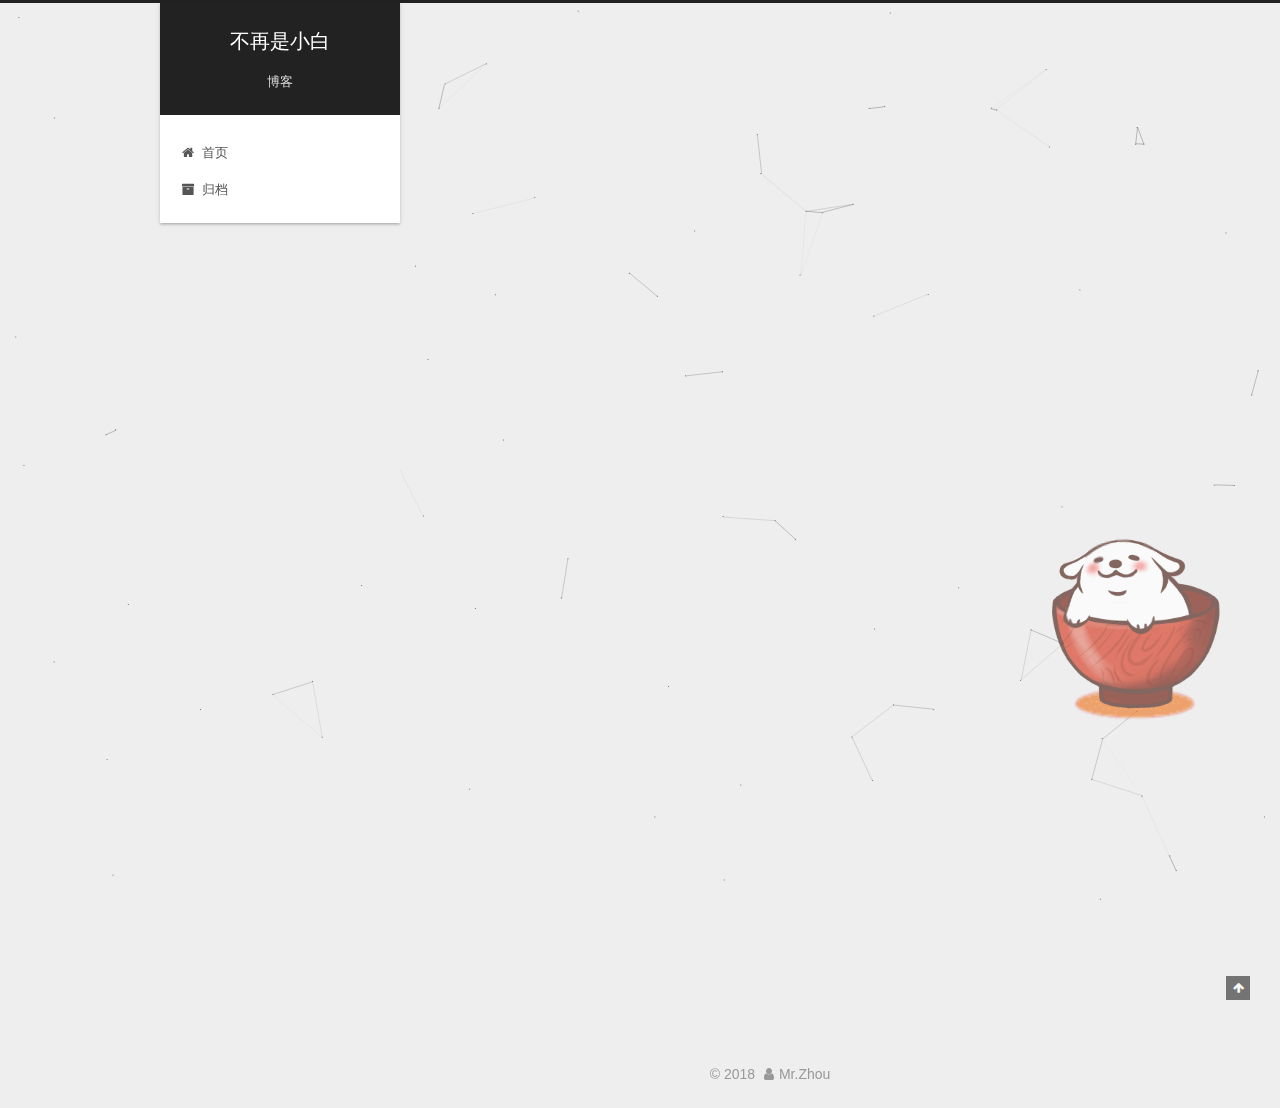
==== commit a867542d: "Site updated: 2018-11-16 19:24:44" ====
--- a/index.html
+++ b/index.html
@@ -1 +1 @@
-<!DOCTYPE html><html class="theme-next gemini use-motion" lang="zh-Hans"><head><meta name="generator" content="Hexo 3.8.0"><meta charset="UTF-8"><meta http-equiv="X-UA-Compatible" content="IE=edge"><meta name="viewport" content="width=device-width,initial-scale=1,maximum-scale=1"><meta name="theme-color" content="#222"><meta http-equiv="Cache-Control" content="no-transform"><meta http-equiv="Cache-Control" content="no-siteapp"><link href="/lib/fancybox/source/jquery.fancybox.css?v=2.1.5" rel="stylesheet" type="text/css"><link href="/lib/font-awesome/css/font-awesome.min.css?v=4.6.2" rel="stylesheet" type="text/css"><link href="/css/main.css?v=5.1.4" rel="stylesheet" type="text/css"><link rel="apple-touch-icon" sizes="180x180" href="/images/apple-touch-icon-next.png?v=5.1.4"><link rel="icon" type="image/png" sizes="32x32" href="/images/favicon-32x32-next.png?v=5.1.4"><link rel="icon" type="image/png" sizes="16x16" href="/images/favicon-16x16-next.png?v=5.1.4"><link rel="mask-icon" href="/images/logo.svg?v=5.1.4" color="#222"><meta name="keywords" content="Hexo, NexT"><meta name="description" content="总有一个人，一直住在心里，却告别在生活里，忘 不掉的就是回忆，继续的就是生活，来来往往身边出现了很多人 ，总有一个位置，一直没有变。看看温暖的阳光，偶尔还就是会想一想。"><meta property="og:type" content="website"><meta property="og:title" content="不再是小白"><meta property="og:url" content="http://yoursite.com/index.html"><meta property="og:site_name" content="不再是小白"><meta property="og:description" content="总有一个人，一直住在心里，却告别在生活里，忘 不掉的就是回忆，继续的就是生活，来来往往身边出现了很多人 ，总有一个位置，一直没有变。看看温暖的阳光，偶尔还就是会想一想。"><meta property="og:locale" content="zh-Hans"><meta name="twitter:card" content="summary"><meta name="twitter:title" content="不再是小白"><meta name="twitter:description" content="总有一个人，一直住在心里，却告别在生活里，忘 不掉的就是回忆，继续的就是生活，来来往往身边出现了很多人 ，总有一个位置，一直没有变。看看温暖的阳光，偶尔还就是会想一想。"><script type="text/javascript" id="hexo.configurations">var NexT=window.NexT||{},CONFIG={root:"/",scheme:"Gemini",version:"5.1.4",sidebar:{position:"left",display:"post",offset:12,b2t:!1,scrollpercent:!1,onmobile:!1},fancybox:!0,tabs:!0,motion:{enable:!0,async:!1,transition:{post_block:"fadeIn",post_header:"slideDownIn",post_body:"slideDownIn",coll_header:"slideLeftIn",sidebar:"slideUpIn"}},duoshuo:{userId:"0",author:"博主"},algolia:{applicationID:"",apiKey:"",indexName:"",hits:{per_page:10},labels:{input_placeholder:"Search for Posts",hits_empty:"We didn't find any results for the search: ${query}",hits_stats:"${hits} results found in ${time} ms"}}}</script><link rel="canonical" href="http://yoursite.com/"><title>不再是小白</title></head><body itemscope itemtype="http://schema.org/WebPage" lang="zh-Hans"><div class="container sidebar-position-left page-home"><div class="headband"></div><header id="header" class="header" itemscope itemtype="http://schema.org/WPHeader"><div class="header-inner"><div class="site-brand-wrapper"><div class="site-meta"><div class="custom-logo-site-title"><a href="/" class="brand" rel="start"><span class="logo-line-before"><i></i></span> <span class="site-title">不再是小白</span> <span class="logo-line-after"><i></i></span></a></div><p class="site-subtitle"></p></div><div class="site-nav-toggle"><button><span class="btn-bar"></span> <span class="btn-bar"></span> <span class="btn-bar"></span></button></div></div><nav class="site-nav"><ul id="menu" class="menu"><li class="menu-item menu-item-home"><a href="/" rel="section"><i class="menu-item-icon fa fa-fw fa-home"></i><br>首页</a></li><li class="menu-item menu-item-archives"><a href="/archives/" rel="section"><i class="menu-item-icon fa fa-fw fa-archive"></i><br>归档</a></li></ul></nav></div></header><main id="main" class="main"><div class="main-inner"><div class="content-wrap"><div id="content" class="content"><section id="posts" class="posts-expand"><article class="post post-type-normal" itemscope itemtype="http://schema.org/Article"><div class="post-block"><link itemprop="mainEntityOfPage" href="http://yoursite.com/2018/11/16/hello-world/"><span hidden itemprop="author" itemscope itemtype="http://schema.org/Person"><meta itemprop="name" content="Mr.Zhou"><meta itemprop="description" content=""><meta itemprop="image" content="/images/avatar.gif"></span><span hidden itemprop="publisher" itemscope itemtype="http://schema.org/Organization"><meta itemprop="name" content="不再是小白"></span><header class="post-header"><h1 class="post-title" itemprop="name headline"><a class="post-title-link" href="/2018/11/16/hello-world/" itemprop="url">Hello World</a></h1><div class="post-meta"><span class="post-time"><span class="post-meta-item-icon"><i class="fa fa-calendar-o"></i> </span><span class="post-meta-item-text">发表于</span> <time title="创建于" itemprop="dateCreated datePublished" datetime="2018-11-16T16:05:52+08:00">2018-11-16</time></span></div></header><div class="post-body" itemprop="articleBody"><p>Welcome to <a href="https://hexo.io/" target="_blank" rel="noopener">Hexo</a>! This is your very first post. Check <a href="https://hexo.io/docs/" target="_blank" rel="noopener">documentation</a> for more info. If you get any problems when using Hexo, you can find the answer in <a href="https://hexo.io/docs/troubleshooting.html" target="_blank" rel="noopener">troubleshooting</a> or you can ask me on <a href="https://github.com/hexojs/hexo/issues" target="_blank" rel="noopener">GitHub</a>.</p><h2 id="Quick-Start"><a href="#Quick-Start" class="headerlink" title="Quick Start"></a>Quick Start</h2><h3 id="Create-a-new-post"><a href="#Create-a-new-post" class="headerlink" title="Create a new post"></a>Create a new post</h3><figure class="highlight bash"><table><tr><td class="gutter"><pre><span class="line">1</span><br></pre></td><td class="code"><pre><span class="line">$ hexo new <span class="string">"My New Post"</span></span><br></pre></td></tr></table></figure><p>More info: <a href="https://hexo.io/docs/writing.html" target="_blank" rel="noopener">Writing</a></p><h3 id="Run-server"><a href="#Run-server" class="headerlink" title="Run server"></a>Run server</h3><figure class="highlight bash"><table><tr><td class="gutter"><pre><span class="line">1</span><br></pre></td><td class="code"><pre><span class="line">$ hexo server</span><br></pre></td></tr></table></figure><p>More info: <a href="https://hexo.io/docs/server.html" target="_blank" rel="noopener">Server</a></p><h3 id="Generate-static-files"><a href="#Generate-static-files" class="headerlink" title="Generate static files"></a>Generate static files</h3><figure class="highlight bash"><table><tr><td class="gutter"><pre><span class="line">1</span><br></pre></td><td class="code"><pre><span class="line">$ hexo generate</span><br></pre></td></tr></table></figure><p>More info: <a href="https://hexo.io/docs/generating.html" target="_blank" rel="noopener">Generating</a></p><h3 id="Deploy-to-remote-sites"><a href="#Deploy-to-remote-sites" class="headerlink" title="Deploy to remote sites"></a>Deploy to remote sites</h3><figure class="highlight bash"><table><tr><td class="gutter"><pre><span class="line">1</span><br></pre></td><td class="code"><pre><span class="line">$ hexo deploy</span><br></pre></td></tr></table></figure><p>More info: <a href="https://hexo.io/docs/deployment.html" target="_blank" rel="noopener">Deployment</a></p></div><footer class="post-footer"><div class="post-eof"></div></footer></div></article></section></div></div><div class="sidebar-toggle"><div class="sidebar-toggle-line-wrap"><span class="sidebar-toggle-line sidebar-toggle-line-first"></span> <span class="sidebar-toggle-line sidebar-toggle-line-middle"></span> <span class="sidebar-toggle-line sidebar-toggle-line-last"></span></div></div><aside id="sidebar" class="sidebar"><div class="sidebar-inner"><section class="site-overview-wrap sidebar-panel sidebar-panel-active"><div class="site-overview"><div class="site-author motion-element" itemprop="author" itemscope itemtype="http://schema.org/Person"><p class="site-author-name" itemprop="name">Mr.Zhou</p><p class="site-description motion-element" itemprop="description">总有一个人，一直住在心里，却告别在生活里，忘 不掉的就是回忆，继续的就是生活，来来往往身边出现了很多人 ，总有一个位置，一直没有变。看看温暖的阳光，偶尔还就是会想一想。</p></div><nav class="site-state motion-element"><div class="site-state-item site-state-posts"><a href="/archives/"><span class="site-state-item-count">1</span> <span class="site-state-item-name">日志</span></a></div></nav></div></section></div></aside></div></main><footer id="footer" class="footer"><div class="footer-inner"><div class="copyright">&copy; <span itemprop="copyrightYear">2018</span> <span class="with-love"><i class="fa fa-user"></i> </span><span class="author" itemprop="copyrightHolder">Mr.Zhou</span></div><div class="powered-by">由 <a class="theme-link" target="_blank" href="https://hexo.io">Hexo</a> 强力驱动</div><span class="post-meta-divider">|</span><div class="theme-info">主题 &mdash; <a class="theme-link" target="_blank" href="https://github.com/iissnan/hexo-theme-next">NexT.Gemini</a> v5.1.4</div></div></footer><div class="back-to-top"><i class="fa fa-arrow-up"></i></div></div><script type="text/javascript">"[object Function]"!==Object.prototype.toString.call(window.Promise)&&(window.Promise=null)</script><script type="text/javascript" src="/lib/jquery/index.js?v=2.1.3"></script><script type="text/javascript" src="/lib/fastclick/lib/fastclick.min.js?v=1.0.6"></script><script type="text/javascript" src="/lib/jquery_lazyload/jquery.lazyload.js?v=1.9.7"></script><script type="text/javascript" src="/lib/velocity/velocity.min.js?v=1.2.1"></script><script type="text/javascript" src="/lib/velocity/velocity.ui.min.js?v=1.2.1"></script><script type="text/javascript" src="/lib/fancybox/source/jquery.fancybox.pack.js?v=2.1.5"></script><script type="text/javascript" src="/js/src/utils.js?v=5.1.4"></script><script type="text/javascript" src="/js/src/motion.js?v=5.1.4"></script><script type="text/javascript" src="/js/src/affix.js?v=5.1.4"></script><script type="text/javascript" src="/js/src/schemes/pisces.js?v=5.1.4"></script><script type="text/javascript" src="/js/src/bootstrap.js?v=5.1.4"></script></body></html>+<!DOCTYPE html><html class="theme-next gemini use-motion" lang="zh-Hans"><head><meta name="generator" content="Hexo 3.8.0"><meta charset="UTF-8"><meta http-equiv="X-UA-Compatible" content="IE=edge"><meta name="viewport" content="width=device-width,initial-scale=1,maximum-scale=1"><meta name="theme-color" content="#222"><meta http-equiv="Cache-Control" content="no-transform"><meta http-equiv="Cache-Control" content="no-siteapp"><link href="/lib/fancybox/source/jquery.fancybox.css?v=2.1.5" rel="stylesheet" type="text/css"><link href="/lib/font-awesome/css/font-awesome.min.css?v=4.6.2" rel="stylesheet" type="text/css"><link href="/css/main.css?v=5.1.4" rel="stylesheet" type="text/css"><link rel="apple-touch-icon" sizes="180x180" href="/images/apple-touch-icon-next.png?v=5.1.4"><link rel="icon" type="image/png" sizes="32x32" href="/images/favicon-32x32-next.png?v=5.1.4"><link rel="icon" type="image/png" sizes="16x16" href="/images/favicon-16x16-next.png?v=5.1.4"><link rel="mask-icon" href="/images/logo.svg?v=5.1.4" color="#222"><meta name="keywords" content="Hexo, NexT"><meta name="description" content="总有一个人，一直住在心里，却告别在生活里，忘 不掉的就是回忆，继续的就是生活，来来往往身边出现了很多人 ，总有一个位置，一直没有变。看看温暖的阳光，偶尔还就是会想一想。"><meta property="og:type" content="website"><meta property="og:title" content="不再是小白"><meta property="og:url" content="http://yoursite.com/index.html"><meta property="og:site_name" content="不再是小白"><meta property="og:description" content="总有一个人，一直住在心里，却告别在生活里，忘 不掉的就是回忆，继续的就是生活，来来往往身边出现了很多人 ，总有一个位置，一直没有变。看看温暖的阳光，偶尔还就是会想一想。"><meta property="og:locale" content="zh-Hans"><meta name="twitter:card" content="summary"><meta name="twitter:title" content="不再是小白"><meta name="twitter:description" content="总有一个人，一直住在心里，却告别在生活里，忘 不掉的就是回忆，继续的就是生活，来来往往身边出现了很多人 ，总有一个位置，一直没有变。看看温暖的阳光，偶尔还就是会想一想。"><script type="text/javascript" id="hexo.configurations">var NexT=window.NexT||{},CONFIG={root:"/",scheme:"Gemini",version:"5.1.4",sidebar:{position:"left",display:"post",offset:12,b2t:!1,scrollpercent:!1,onmobile:!1},fancybox:!0,tabs:!0,motion:{enable:!0,async:!1,transition:{post_block:"fadeIn",post_header:"slideDownIn",post_body:"slideDownIn",coll_header:"slideLeftIn",sidebar:"slideUpIn"}},duoshuo:{userId:"0",author:"博主"},algolia:{applicationID:"",apiKey:"",indexName:"",hits:{per_page:10},labels:{input_placeholder:"Search for Posts",hits_empty:"We didn't find any results for the search: ${query}",hits_stats:"${hits} results found in ${time} ms"}}}</script><link rel="canonical" href="http://yoursite.com/"><title>不再是小白</title></head><body itemscope itemtype="http://schema.org/WebPage" lang="zh-Hans"><div class="container sidebar-position-left page-home"><div class="headband"></div><header id="header" class="header" itemscope itemtype="http://schema.org/WPHeader"><div class="header-inner"><div class="site-brand-wrapper"><div class="site-meta"><div class="custom-logo-site-title"><a href="/" class="brand" rel="start"><span class="logo-line-before"><i></i></span> <span class="site-title">不再是小白</span> <span class="logo-line-after"><i></i></span></a></div><p class="site-subtitle">博客</p></div><div class="site-nav-toggle"><button><span class="btn-bar"></span> <span class="btn-bar"></span> <span class="btn-bar"></span></button></div></div><nav class="site-nav"><ul id="menu" class="menu"><li class="menu-item menu-item-home"><a href="/" rel="section"><i class="menu-item-icon fa fa-fw fa-home"></i><br>首页</a></li><li class="menu-item menu-item-archives"><a href="/archives/" rel="section"><i class="menu-item-icon fa fa-fw fa-archive"></i><br>归档</a></li></ul></nav></div></header><main id="main" class="main"><div class="main-inner"><div class="content-wrap"><div id="content" class="content"><section id="posts" class="posts-expand"><article class="post post-type-normal" itemscope itemtype="http://schema.org/Article"><div class="post-block"><link itemprop="mainEntityOfPage" href="http://yoursite.com/2018/11/16/hello-world/"><span hidden itemprop="author" itemscope itemtype="http://schema.org/Person"><meta itemprop="name" content="Mr.Zhou"><meta itemprop="description" content=""><meta itemprop="image" content="/images/avatar.gif"></span><span hidden itemprop="publisher" itemscope itemtype="http://schema.org/Organization"><meta itemprop="name" content="不再是小白"></span><header class="post-header"><h1 class="post-title" itemprop="name headline"><a class="post-title-link" href="/2018/11/16/hello-world/" itemprop="url">Hello World</a></h1><div class="post-meta"><span class="post-time"><span class="post-meta-item-icon"><i class="fa fa-calendar-o"></i> </span><span class="post-meta-item-text">发表于</span> <time title="创建于" itemprop="dateCreated datePublished" datetime="2018-11-16T16:05:52+08:00">2018-11-16</time></span></div></header><div class="post-body" itemprop="articleBody"><p>Welcome to <a href="https://hexo.io/" target="_blank" rel="noopener">Hexo</a>! This is your very first post. Check <a href="https://hexo.io/docs/" target="_blank" rel="noopener">documentation</a> for more info. If you get any problems when using Hexo, you can find the answer in <a href="https://hexo.io/docs/troubleshooting.html" target="_blank" rel="noopener">troubleshooting</a> or you can ask me on <a href="https://github.com/hexojs/hexo/issues" target="_blank" rel="noopener">GitHub</a>.</p><h2 id="Quick-Start"><a href="#Quick-Start" class="headerlink" title="Quick Start"></a>Quick Start</h2><h3 id="Create-a-new-post"><a href="#Create-a-new-post" class="headerlink" title="Create a new post"></a>Create a new post</h3><figure class="highlight bash"><table><tr><td class="gutter"><pre><span class="line">1</span><br></pre></td><td class="code"><pre><span class="line">$ hexo new <span class="string">"My New Post"</span></span><br></pre></td></tr></table></figure><p>More info: <a href="https://hexo.io/docs/writing.html" target="_blank" rel="noopener">Writing</a></p><h3 id="Run-server"><a href="#Run-server" class="headerlink" title="Run server"></a>Run server</h3><figure class="highlight bash"><table><tr><td class="gutter"><pre><span class="line">1</span><br></pre></td><td class="code"><pre><span class="line">$ hexo server</span><br></pre></td></tr></table></figure><p>More info: <a href="https://hexo.io/docs/server.html" target="_blank" rel="noopener">Server</a></p><h3 id="Generate-static-files"><a href="#Generate-static-files" class="headerlink" title="Generate static files"></a>Generate static files</h3><figure class="highlight bash"><table><tr><td class="gutter"><pre><span class="line">1</span><br></pre></td><td class="code"><pre><span class="line">$ hexo generate</span><br></pre></td></tr></table></figure><p>More info: <a href="https://hexo.io/docs/generating.html" target="_blank" rel="noopener">Generating</a></p><h3 id="Deploy-to-remote-sites"><a href="#Deploy-to-remote-sites" class="headerlink" title="Deploy to remote sites"></a>Deploy to remote sites</h3><figure class="highlight bash"><table><tr><td class="gutter"><pre><span class="line">1</span><br></pre></td><td class="code"><pre><span class="line">$ hexo deploy</span><br></pre></td></tr></table></figure><p>More info: <a href="https://hexo.io/docs/deployment.html" target="_blank" rel="noopener">Deployment</a></p></div><footer class="post-footer"><div class="post-eof"></div></footer></div></article></section></div></div><div class="sidebar-toggle"><div class="sidebar-toggle-line-wrap"><span class="sidebar-toggle-line sidebar-toggle-line-first"></span> <span class="sidebar-toggle-line sidebar-toggle-line-middle"></span> <span class="sidebar-toggle-line sidebar-toggle-line-last"></span></div></div><aside id="sidebar" class="sidebar"><div class="sidebar-inner"><section class="site-overview-wrap sidebar-panel sidebar-panel-active"><div class="site-overview"><div class="site-author motion-element" itemprop="author" itemscope itemtype="http://schema.org/Person"><p class="site-author-name" itemprop="name">Mr.Zhou</p><p class="site-description motion-element" itemprop="description">总有一个人，一直住在心里，却告别在生活里，忘 不掉的就是回忆，继续的就是生活，来来往往身边出现了很多人 ，总有一个位置，一直没有变。看看温暖的阳光，偶尔还就是会想一想。</p></div><nav class="site-state motion-element"><div class="site-state-item site-state-posts"><a href="/archives/"><span class="site-state-item-count">1</span> <span class="site-state-item-name">日志</span></a></div></nav><div class="links-of-author motion-element"><span class="links-of-author-item"><a href="https://github.com/SmartYJ/testDemo" target="_blank" title="GitHub"><i class="fa fa-fw fa-github"></i>GitHub</a> </span><span class="links-of-author-item"><a href="mailto:cruel_world@sina.com" target="_blank" title="E-Mail"><i class="fa fa-fw fa-envelope"></i>E-Mail</a></span></div></div></section></div></aside></div></main><footer id="footer" class="footer"><div class="footer-inner"><div class="copyright">&copy; <span itemprop="copyrightYear">2018</span> <span class="with-love"><i class="fa fa-user"></i> </span><span class="author" itemprop="copyrightHolder">Mr.Zhou</span></div></div></footer><div class="back-to-top"><i class="fa fa-arrow-up"></i></div></div><script type="text/javascript">"[object Function]"!==Object.prototype.toString.call(window.Promise)&&(window.Promise=null)</script><script type="text/javascript" src="/lib/jquery/index.js?v=2.1.3"></script><script type="text/javascript" src="/lib/fastclick/lib/fastclick.min.js?v=1.0.6"></script><script type="text/javascript" src="/lib/jquery_lazyload/jquery.lazyload.js?v=1.9.7"></script><script type="text/javascript" src="/lib/velocity/velocity.min.js?v=1.2.1"></script><script type="text/javascript" src="/lib/velocity/velocity.ui.min.js?v=1.2.1"></script><script type="text/javascript" src="/lib/fancybox/source/jquery.fancybox.pack.js?v=2.1.5"></script><script type="text/javascript" src="/lib/canvas-nest/canvas-nest.min.js"></script><script type="text/javascript" src="/js/src/utils.js?v=5.1.4"></script><script type="text/javascript" src="/js/src/motion.js?v=5.1.4"></script><script type="text/javascript" src="/js/src/affix.js?v=5.1.4"></script><script type="text/javascript" src="/js/src/schemes/pisces.js?v=5.1.4"></script><script type="text/javascript" src="/js/src/bootstrap.js?v=5.1.4"></script><script src="/live2dw/lib/L2Dwidget.min.js?0c58a1486de42ac6cc1c59c7d98ae887"></script><script>L2Dwidget.init({"pluginRootPath":"live2dw/","pluginJsPath":"lib/","pluginModelPath":"assets/","tagMode":false,"debug":false,"model":{"jsonPath":"/live2dw/assets/wanko.model.json"},"display":{"position":"right","width":150,"height":300},"mobile":{"show":true},"log":false});</script></body></html>--- a/css/main.css
+++ b/css/main.css
@@ -1 +1 @@
-html{font-family:sans-serif;-ms-text-size-adjust:100%;-webkit-text-size-adjust:100%}body{margin:0}article,aside,details,figcaption,figure,footer,header,hgroup,main,menu,nav,section,summary{display:block}audio,canvas,progress,video{display:inline-block;vertical-align:baseline}audio:not([controls]){display:none;height:0}[hidden],template{display:none}a{background-color:transparent}a:active,a:hover{outline:0}abbr[title]{border-bottom:1px dotted}b,strong{font-weight:700}dfn{font-style:italic}h1{font-size:2em;margin:.67em 0}mark{background:#ff0;color:#000}small{font-size:80%}sub,sup{font-size:75%;line-height:0;position:relative;vertical-align:baseline}sup{top:-.5em}sub{bottom:-.25em}img{border:0}svg:not(:root){overflow:hidden}figure{margin:1em 40px}hr{-moz-box-sizing:content-box;box-sizing:content-box;height:0}pre{overflow:auto}code,kbd,pre,samp{font-family:monospace,monospace;font-size:1em}button,input,optgroup,select,textarea{color:inherit;font:inherit;margin:0}button{overflow:visible}button,select{text-transform:none}button,html input[type=button],input[type=reset],input[type=submit]{-webkit-appearance:button;cursor:pointer}button[disabled],html input[disabled]{cursor:default}button::-moz-focus-inner,input::-moz-focus-inner{border:0;padding:0}input{line-height:normal}input[type=checkbox],input[type=radio]{box-sizing:border-box;padding:0}input[type=number]::-webkit-inner-spin-button,input[type=number]::-webkit-outer-spin-button{height:auto}input[type=search]{-webkit-appearance:textfield;-moz-box-sizing:content-box;-webkit-box-sizing:content-box;box-sizing:content-box}input[type=search]::-webkit-search-cancel-button,input[type=search]::-webkit-search-decoration{-webkit-appearance:none}fieldset{border:1px solid silver;margin:0 2px;padding:.35em .625em .75em}legend{border:0;padding:0}textarea{overflow:auto}optgroup{font-weight:700}table{border-collapse:collapse;border-spacing:0}td,th{padding:0}::selection{background:#262a30;color:#fff}body{position:relative;font-family:Lato,"PingFang SC","Microsoft YaHei",sans-serif;font-size:14px;line-height:2;color:#555;background:#eee}@media (max-width:767px){body{padding-right:0!important}}@media (min-width:768px) and (max-width:991px){body{padding-right:0!important}}@media (min-width:1600px){body{font-size:16px}}h1,h2,h3,h4,h5,h6{margin:0;padding:0;font-weight:700;line-height:1.5;font-family:Lato,"PingFang SC","Microsoft YaHei",sans-serif}h2,h3,h4,h5,h6{margin:20px 0 15px}h1{font-size:22px}@media (max-width:767px){h1{font-size:18px}}h2{font-size:20px}@media (max-width:767px){h2{font-size:16px}}h3{font-size:18px}@media (max-width:767px){h3{font-size:14px}}h4{font-size:16px}@media (max-width:767px){h4{font-size:12px}}h5{font-size:14px}@media (max-width:767px){h5{font-size:10px}}h6{font-size:12px}@media (max-width:767px){h6{font-size:8px}}p{margin:0 0 20px 0}a{color:#555;text-decoration:none;outline:0;border-bottom:1px solid #999;word-wrap:break-word}a:hover{color:#222;border-bottom-color:#222}blockquote{margin:0;padding:0}img{display:block;margin:auto;max-width:100%;height:auto}hr{margin:40px 0;height:3px;border:none;background-color:#ddd;background-image:repeating-linear-gradient(-45deg,#fff,#fff 4px,transparent 4px,transparent 8px)}blockquote{padding:0 15px;color:#666;border-left:4px solid #ddd}blockquote cite::before{content:"-";padding:0 5px}dt{font-weight:700}dd{margin:0;padding:0}kbd{border:1px solid #ccc;border-radius:.2em;box-shadow:.1em .1em .2em rgba(0,0,0,.1);background-color:#f9f9f9;font-family:inherit;background-image:-webkit-linear-gradient(top,#eee,#fff,#eee);padding:.1em .3em;white-space:nowrap}.text-left{text-align:left}.text-center{text-align:center}.text-right{text-align:right}.text-justify{text-align:justify}.text-nowrap{white-space:nowrap}.text-lowercase{text-transform:lowercase}.text-uppercase{text-transform:uppercase}.text-capitalize{text-transform:capitalize}.center-block{display:block;margin-left:auto;margin-right:auto}.clearfix:after,.clearfix:before{content:" ";display:table}.clearfix:after{clear:both}.pullquote{width:45%}.pullquote.left{float:left;margin-left:5px;margin-right:10px}.pullquote.right{float:right;margin-left:10px;margin-right:5px}.affix.affix.affix{position:fixed}.translation{margin-top:-20px;font-size:14px;color:#999}.scrollbar-measure{width:100px;height:100px;overflow:scroll;position:absolute;top:-9999px}.use-motion .motion-element{opacity:0}table{margin:20px 0;width:100%;border-collapse:collapse;border-spacing:0;border:1px solid #ddd;font-size:14px;table-layout:fixed;word-wrap:break-all}table>tbody>tr:nth-of-type(odd){background-color:#f9f9f9}table>tbody>tr:hover{background-color:#f5f5f5}caption,td,th{padding:8px;text-align:left;vertical-align:middle;font-weight:400}td,th{border-bottom:3px solid #ddd;border-right:1px solid #eee}th{padding-bottom:10px;font-weight:700}td{border-bottom-width:1px}body,html{height:100%}.container{position:relative;min-height:100%}.header-inner{margin:0 auto;padding:100px 0 70px;width:calc(100% - 252px)}@media (min-width:1600px){.container .header-inner{width:900px}}.main{padding-bottom:150px}.main-inner{margin:0 auto;width:calc(100% - 252px)}@media (min-width:1600px){.container .main-inner{width:900px}}.footer{position:absolute;left:0;bottom:0;width:100%;min-height:50px}.footer-inner{box-sizing:border-box;margin:20px auto;width:calc(100% - 252px)}@media (min-width:1600px){.container .footer-inner{width:900px}}.highlight,pre{overflow:auto;margin:20px 0;padding:0;font-size:13px;color:#4d4d4c;background:#f7f7f7;line-height:1.6}code,pre{font-family:consolas,Menlo,"PingFang SC","Microsoft YaHei",monospace}code{padding:2px 4px;word-wrap:break-word;color:#555;background:#eee;border-radius:3px;font-size:13px}pre{padding:10px}pre code{padding:0;color:#4d4d4c;background:0 0;text-shadow:none}.highlight{border-radius:1px}.highlight pre{border:none;margin:0;padding:10px 0}.highlight table{margin:0;width:auto;border:none}.highlight td{border:none;padding:0}.highlight figcaption{font-size:1em;color:#4d4d4c;line-height:1em;margin-bottom:1em}.highlight figcaption:after,.highlight figcaption:before{content:" ";display:table}.highlight figcaption:after{clear:both}.highlight figcaption a{float:right;color:#4d4d4c}.highlight figcaption a:hover{border-bottom-color:#4d4d4c}.highlight .gutter pre{padding-left:10px;padding-right:10px;color:#869194;text-align:right;background-color:#eff2f3}.highlight .code pre{width:100%;padding-left:10px;padding-right:10px;background-color:#f7f7f7}.highlight .line{height:20px}.gutter{-webkit-user-select:none;-moz-user-select:none;-ms-user-select:none;user-select:none}.gist table{width:auto}.gist table td{border:none}pre .deletion{background:#fdd}pre .addition{background:#dfd}pre .meta{color:#8959a8}pre .comment{color:#8e908c}pre .attribute,pre .css .class,pre .css .id,pre .css .pseudo,pre .html .doctype,pre .regexp,pre .ruby .constant,pre .tag,pre .variable,pre .xml .doctype,pre .xml .pi,pre .xml .tag .title{color:#c82829}pre .built_in,pre .command,pre .constant,pre .literal,pre .number,pre .params,pre .preprocessor{color:#f5871f}pre .css .rules .attribute,pre .formula,pre .header,pre .inheritance,pre .number,pre .ruby .class .title,pre .ruby .symbol,pre .special,pre .string,pre .value,pre .xml .cdata{color:#718c00}pre .css .hexcolor,pre .title{color:#3e999f}pre .coffeescript .title,pre .function,pre .javascript .title,pre .perl .sub,pre .python .decorator,pre .python .title,pre .ruby .function .title,pre .ruby .title .keyword{color:#4271ae}pre .javascript .function,pre .keyword{color:#8959a8}.full-image.full-image.full-image.full-image{border:none;max-width:100%;width:auto;margin:20px auto 25px}@media (min-width:992px){.full-image.full-image.full-image.full-image{max-width:none;width:118%;margin:0 -9%}}.blockquote-center,.page-home .post-type-quote blockquote,.page-post-detail .post-type-quote blockquote{position:relative;margin:40px 0;padding:0;border-left:none;text-align:center}.blockquote-center::after,.blockquote-center::before,.page-home .post-type-quote blockquote::after,.page-home .post-type-quote blockquote::before,.page-post-detail .post-type-quote blockquote::after,.page-post-detail .post-type-quote blockquote::before{position:absolute;content:' ';display:block;width:100%;height:24px;opacity:.2;background-repeat:no-repeat;background-position:0 -6px;background-size:22px 22px}.blockquote-center::before,.page-home .post-type-quote blockquote::before,.page-post-detail .post-type-quote blockquote::before{top:-20px;background-image:url(../images/quote-l.svg);border-top:1px solid #ccc}.blockquote-center::after,.page-home .post-type-quote blockquote::after,.page-post-detail .post-type-quote blockquote::after{bottom:-20px;background-image:url(../images/quote-r.svg);border-bottom:1px solid #ccc;background-position:100% 8px}.blockquote-center div,.blockquote-center p,.page-home .post-type-quote blockquote div,.page-home .post-type-quote blockquote p,.page-post-detail .post-type-quote blockquote div,.page-post-detail .post-type-quote blockquote p{text-align:center}.post .post-body .group-picture img{box-sizing:border-box;padding:0 3px;border:none}.post .group-picture-row{overflow:hidden;margin-top:6px}.post .group-picture-row:first-child{margin-top:0}.post .group-picture-column{float:left}.page-post-detail .post-body .group-picture-column{float:none;margin-top:10px;width:auto!important}.page-post-detail .post-body .group-picture-column img{margin:0 auto}.page-archive .group-picture-container{overflow:hidden}.page-archive .group-picture-row{float:left}.page-archive .group-picture-row:first-child{margin-top:6px}.page-archive .group-picture-column{max-width:150px;max-height:150px}.post-body .note{position:relative;padding:15px;margin-bottom:20px;border:1px solid #eee;border-left-width:5px;border-radius:3px}.post-body .note h2,.post-body .note h3,.post-body .note h4,.post-body .note h5,.post-body .note h6{margin-top:0;margin-bottom:0;border-bottom:initial;padding-top:0!important}.post-body .note blockquote:first-child,.post-body .note ol:first-child,.post-body .note p:first-child,.post-body .note pre:first-child,.post-body .note table:first-child,.post-body .note ul:first-child{margin-top:0}.post-body .note blockquote:last-child,.post-body .note ol:last-child,.post-body .note p:last-child,.post-body .note pre:last-child,.post-body .note table:last-child,.post-body .note ul:last-child{margin-bottom:0}.post-body .note.default{border-left-color:#777}.post-body .note.default h2,.post-body .note.default h3,.post-body .note.default h4,.post-body .note.default h5,.post-body .note.default h6{color:#777}.post-body .note.primary{border-left-color:#6f42c1}.post-body .note.primary h2,.post-body .note.primary h3,.post-body .note.primary h4,.post-body .note.primary h5,.post-body .note.primary h6{color:#6f42c1}.post-body .note.info{border-left-color:#428bca}.post-body .note.info h2,.post-body .note.info h3,.post-body .note.info h4,.post-body .note.info h5,.post-body .note.info h6{color:#428bca}.post-body .note.success{border-left-color:#5cb85c}.post-body .note.success h2,.post-body .note.success h3,.post-body .note.success h4,.post-body .note.success h5,.post-body .note.success h6{color:#5cb85c}.post-body .note.warning{border-left-color:#f0ad4e}.post-body .note.warning h2,.post-body .note.warning h3,.post-body .note.warning h4,.post-body .note.warning h5,.post-body .note.warning h6{color:#f0ad4e}.post-body .note.danger{border-left-color:#d9534f}.post-body .note.danger h2,.post-body .note.danger h3,.post-body .note.danger h4,.post-body .note.danger h5,.post-body .note.danger h6{color:#d9534f}.post-body .label{display:inline;padding:0 2px;white-space:nowrap}.post-body .label.default{background-color:#f0f0f0}.post-body .label.primary{background-color:#efe6f7}.post-body .label.info{background-color:#e5f2f8}.post-body .label.success{background-color:#e7f4e9}.post-body .label.warning{background-color:#fcf6e1}.post-body .label.danger{background-color:#fae8eb}.post-body .tabs{position:relative;display:block;margin-bottom:20px;padding-top:10px}.post-body .tabs ul.nav-tabs{margin:0;padding:0;display:flex;margin-bottom:-1px}@media (max-width:413px){.post-body .tabs ul.nav-tabs{display:block;margin-bottom:5px}}.post-body .tabs ul.nav-tabs li.tab{list-style-type:none!important;margin:0 .25em 0 0;border-top:3px solid transparent;border-left:1px solid transparent;border-right:1px solid transparent}@media (max-width:413px){.post-body .tabs ul.nav-tabs li.tab{margin:initial;border-top:1px solid transparent;border-left:3px solid transparent;border-right:1px solid transparent;border-bottom:1px solid transparent}}.post-body .tabs ul.nav-tabs li.tab a{outline:0;border-bottom:initial;display:block;line-height:1.8em;padding:.25em .75em;transition-duration:.2s;transition-timing-function:ease-out;transition-delay:0s}.post-body .tabs ul.nav-tabs li.tab a i{width:1.285714285714286em}.post-body .tabs ul.nav-tabs li.tab.active{border-top:3px solid #fc6423;border-left:1px solid #ddd;border-right:1px solid #ddd;background-color:#fff}@media (max-width:413px){.post-body .tabs ul.nav-tabs li.tab.active{border-top:1px solid #ddd;border-left:3px solid #fc6423;border-right:1px solid #ddd;border-bottom:1px solid #ddd}}.post-body .tabs ul.nav-tabs li.tab.active a{cursor:default;color:#555}.post-body .tabs .tab-content{background-color:#fff}.post-body .tabs .tab-content .tab-pane{border:1px solid #ddd;padding:20px 20px 0 20px}.post-body .tabs .tab-content .tab-pane:not(.active){display:none!important}.post-body .tabs .tab-content .tab-pane.active{display:block!important}.btn{display:inline-block;padding:0 20px;font-size:14px;color:#555;background:#fff;border:2px solid #555;text-decoration:none;border-radius:2px;transition-property:background-color;transition-duration:.2s;transition-timing-function:ease-in-out;transition-delay:0s;line-height:2}.btn:hover{border-color:#222;color:#fff;background:#222}.btn+.btn{margin:0 0 8px 8px}.btn .fa-fw{width:1.285714285714286em;text-align:left}.btn-bar{display:block;width:22px;height:2px;background:#555;border-radius:1px}.btn-bar+.btn-bar{margin-top:4px}.pagination{margin:120px 0 40px;text-align:center;border-top:1px solid #eee}.page-number-basic,.pagination .next,.pagination .page-number,.pagination .prev,.pagination .space{display:inline-block;position:relative;top:-1px;margin:0 10px;padding:0 11px}@media (max-width:767px){.page-number-basic,.pagination .next,.pagination .page-number,.pagination .prev,.pagination .space{margin:0 5px}}.pagination .next,.pagination .page-number,.pagination .prev{border-bottom:0;border-top:1px solid #eee;transition-property:border-color;transition-duration:.2s;transition-timing-function:ease-in-out;transition-delay:0s}.pagination .next:hover,.pagination .page-number:hover,.pagination .prev:hover{border-top-color:#222}.pagination .space{padding:0;margin:0}.pagination .prev{margin-left:0}.pagination .next{margin-right:0}.pagination .page-number.current{color:#fff;background:#ccc;border-top-color:#ccc}@media (max-width:767px){.pagination{border-top:none}.pagination .next,.pagination .page-number,.pagination .prev{margin-bottom:10px;border-top:0;border-bottom:1px solid #eee;padding:0 10px}.pagination .next:hover,.pagination .page-number:hover,.pagination .prev:hover{border-bottom-color:#222}}.comments{margin:60px 20px 0}.tag-cloud{text-align:center}.tag-cloud a{display:inline-block;margin:10px}.back-to-top{box-sizing:border-box;position:fixed;bottom:-100px;right:30px;z-index:1050;padding:0 6px;width:24px;background:#222;font-size:12px;opacity:.6;color:#fff;cursor:pointer;text-align:center;-webkit-transform:translateZ(0);transition-property:bottom;transition-duration:.2s;transition-timing-function:ease-in-out;transition-delay:0s}@media (min-width:768px) and (max-width:991px){.back-to-top{display:none!important}}@media (max-width:767px){.back-to-top{display:none!important}}.back-to-top.back-to-top-on{bottom:30px}.header{background:0 0}.header-inner{position:relative}.headband{height:3px;background:#222}.site-meta{margin:0;text-align:center}@media (max-width:767px){.site-meta{text-align:center}}.brand{position:relative;display:inline-block;padding:0 40px;color:#fff;background:#222;border-bottom:none}.brand:hover{color:#fff}.logo{display:inline-block;margin-right:5px;line-height:36px;vertical-align:top}.site-title{display:inline-block;vertical-align:top;line-height:36px;font-size:20px;font-weight:400;font-family:Lato,"PingFang SC","Microsoft YaHei",sans-serif}.site-subtitle{margin-top:10px;font-size:13px;color:#ddd}.use-motion .brand{opacity:0}.use-motion .logo,.use-motion .site-subtitle,.use-motion .site-title{opacity:0;position:relative;top:-10px}.site-nav-toggle{display:none;position:absolute;top:10px;left:10px}@media (max-width:767px){.site-nav-toggle{display:block}}.site-nav-toggle button{margin-top:2px;padding:9px 10px;background:0 0;border:none}@media (max-width:767px){.site-nav{display:none;margin:0 -10px;padding:0 10px;clear:both;border-top:1px solid #ddd}}@media (min-width:768px) and (max-width:991px){.site-nav{display:block!important}}@media (min-width:992px){.site-nav{display:block!important}}.menu{margin-top:20px;padding-left:0;text-align:center}.menu .menu-item{display:inline-block;margin:0 10px;list-style:none}@media screen and (max-width:767px){.menu .menu-item{margin-top:10px}}.menu .menu-item a{display:block;font-size:13px;line-height:inherit;border-bottom:1px solid transparent;transition-property:border-color;transition-duration:.2s;transition-timing-function:ease-in-out;transition-delay:0s}.menu .menu-item a:hover,.menu-item-active a{border-bottom-color:#222}.menu .menu-item .fa{margin-right:5px}.use-motion .menu-item{opacity:0}.post-body{font-family:Lato,"PingFang SC","Microsoft YaHei",sans-serif}@media (max-width:767px){.post-body{word-break:break-word}}.post-body .fancybox img{display:block!important;margin:0 auto;cursor:pointer;cursor:zoom-in;cursor:-webkit-zoom-in}.post-body .figure .caption,.post-body .image-caption{margin:-20px auto 15px;text-align:center;font-size:14px;color:#999;font-weight:700;line-height:1}.post-sticky-flag{display:inline-block;font-size:16px;-ms-transform:rotate(30deg);-webkit-transform:rotate(30deg);-moz-transform:rotate(30deg);-ms-transform:rotate(30deg);-o-transform:rotate(30deg);transform:rotate(30deg)}.use-motion .comments,.use-motion .pagination,.use-motion .post-block{opacity:0}.use-motion .post-header{opacity:0}.use-motion .post-body{opacity:0}.use-motion .collection-title{opacity:0}.posts-expand{padding-top:40px}@media (max-width:767px){.posts-expand{margin:0 20px}.post-body pre .gutter pre{padding-right:10px}.post-body .highlight{margin-left:0;margin-right:0;padding:0}.post-body .highlight .gutter pre{padding-right:10px}}@media (min-width:992px){.posts-expand .post-body{text-align:justify}}.posts-expand .post-body h2,.posts-expand .post-body h3,.posts-expand .post-body h4,.posts-expand .post-body h5,.posts-expand .post-body h6{padding-top:10px}.posts-expand .post-body h2 .header-anchor,.posts-expand .post-body h3 .header-anchor,.posts-expand .post-body h4 .header-anchor,.posts-expand .post-body h5 .header-anchor,.posts-expand .post-body h6 .header-anchor{float:right;margin-left:10px;color:#ccc;border-bottom-style:none;visibility:hidden}.posts-expand .post-body h2 .header-anchor:hover,.posts-expand .post-body h3 .header-anchor:hover,.posts-expand .post-body h4 .header-anchor:hover,.posts-expand .post-body h5 .header-anchor:hover,.posts-expand .post-body h6 .header-anchor:hover{color:inherit}.posts-expand .post-body h2:hover .header-anchor,.posts-expand .post-body h3:hover .header-anchor,.posts-expand .post-body h4:hover .header-anchor,.posts-expand .post-body h5:hover .header-anchor,.posts-expand .post-body h6:hover .header-anchor{visibility:visible}.posts-expand .post-body ul li{list-style:circle}.posts-expand .post-body img{box-sizing:border-box;margin:auto;padding:3px;border:1px solid #ddd}.posts-expand .post-body .fancybox img{margin:0 auto 25px}@media (max-width:767px){.posts-collapse{margin:0 20px}.posts-collapse .post-meta,.posts-collapse .post-title{display:block;width:auto;text-align:left}}.posts-collapse{position:relative;z-index:1010;margin-left:55px}.posts-collapse::after{content:" ";position:absolute;top:20px;left:0;margin-left:-2px;width:4px;height:100%;background:#f5f5f5;z-index:-1}@media (max-width:767px){.posts-collapse{margin:0 20px}}.posts-collapse .collection-title{position:relative;margin:60px 0}.posts-collapse .collection-title h1,.posts-collapse .collection-title h2{margin-left:20px}.posts-collapse .collection-title small{color:#bbb;margin-left:5px}.posts-collapse .collection-title::before{content:" ";position:absolute;left:0;top:50%;margin-left:-4px;margin-top:-4px;width:8px;height:8px;background:#bbb;border-radius:50%}.posts-collapse .post{margin:30px 0}.posts-collapse .post-header{position:relative;transition-duration:.2s;transition-timing-function:ease-in-out;transition-delay:0s;transition-property:border;border-bottom:1px dashed #ccc}.posts-collapse .post-header::before{content:" ";position:absolute;left:0;top:12px;width:6px;height:6px;margin-left:-4px;background:#bbb;border-radius:50%;border:1px solid #fff;transition-duration:.2s;transition-timing-function:ease-in-out;transition-delay:0s;transition-property:background}.posts-collapse .post-header:hover{border-bottom-color:#666}.posts-collapse .post-header:hover::before{background:#222}.posts-collapse .post-meta{position:absolute;font-size:12px;left:20px;top:5px}.posts-collapse .post-comments-count{display:none}.posts-collapse .post-title{margin-left:60px;font-size:16px;font-weight:400;line-height:inherit}.posts-collapse .post-title::after{margin-left:3px;opacity:.6}.posts-collapse .post-title a{color:#666;border-bottom:none}.page-home .post-type-quote .post-header,.page-home .post-type-quote .post-tags,.page-post-detail .post-type-quote .post-header,.page-post-detail .post-type-quote .post-tags{display:none}.posts-expand .post-title{text-align:center;word-break:break-word;font-weight:400}.posts-expand .post-title-link{display:inline-block;position:relative;color:#555;border-bottom:none;line-height:1.2;vertical-align:top}.posts-expand .post-title-link::before{content:"";position:absolute;width:100%;height:2px;bottom:0;left:0;background-color:#000;visibility:hidden;-webkit-transform:scaleX(0);-moz-transform:scaleX(0);-ms-transform:scaleX(0);-o-transform:scaleX(0);transform:scaleX(0);transition-duration:.2s;transition-timing-function:ease-in-out;transition-delay:0s}.posts-expand .post-title-link:hover::before{visibility:visible;-webkit-transform:scaleX(1);-moz-transform:scaleX(1);-ms-transform:scaleX(1);-o-transform:scaleX(1);transform:scaleX(1)}.posts-expand .post-title-link .fa{font-size:16px}.posts-expand .post-meta{margin:3px 0 60px 0;color:#999;font-family:Lato,"PingFang SC","Microsoft YaHei",sans-serif;font-size:12px;text-align:center}.posts-expand .post-meta .post-category-list{display:inline-block;margin:0;padding:3px}.posts-expand .post-meta .post-category-list-link{color:#999}.posts-expand .post-meta .post-description{font-size:14px;margin-top:2px}.post-meta-divider{margin:0 .5em}.post-meta-item-icon{margin-right:3px}@media (min-width:768px) and (max-width:991px){.post-meta-item-icon{display:inline-block}}@media (max-width:767px){.post-meta-item-icon{display:inline-block}}@media (min-width:768px) and (max-width:991px){.post-meta-item-text{display:none}}@media (max-width:767px){.post-meta-item-text{display:none}}@media (max-width:767px){.posts-expand .post-comments-count{display:none}}.post-button{margin-top:40px}.posts-expand .post-tags{margin-top:40px;text-align:center}.posts-expand .post-tags a{display:inline-block;margin-right:10px;font-size:13px}.post-nav{display:table;margin-top:15px;width:100%;border-top:1px solid #eee}.post-nav-divider{display:table-cell;width:10%}.post-nav-item{display:table-cell;padding:10px 0 0 0;width:45%;vertical-align:top}.post-nav-item a{position:relative;display:block;line-height:25px;font-size:14px;color:#555;border-bottom:none}.post-nav-item a:hover{color:#222;border-bottom:none}.post-nav-item a:active{top:2px}.post-nav-item .fa{position:absolute;top:8px;left:0;font-size:12px}.post-nav-next a{padding-left:15px}.post-nav-prev{text-align:right}.post-nav-prev a{padding-right:15px}.post-nav-prev .fa{right:0;left:auto}.posts-expand .post-eof{display:block;margin:80px auto 60px;width:8%;height:1px;background:#ccc;text-align:center}.post:last-child .post-eof.post-eof.post-eof{display:none}.post-gallery{display:table;table-layout:fixed;width:100%;border-collapse:separate}.post-gallery-row{display:table-row}.post-gallery .post-gallery-img{display:table-cell;text-align:center;vertical-align:middle;border:none}.post-gallery .post-gallery-img img{max-width:100%;max-height:100%;border:none}.fancybox-close,.fancybox-close:hover{border:none}.rtl.post-body a,.rtl.post-body h1,.rtl.post-body h2,.rtl.post-body h3,.rtl.post-body h4,.rtl.post-body h5,.rtl.post-body h6,.rtl.post-body li,.rtl.post-body ol,.rtl.post-body p,.rtl.post-body ul{direction:rtl;font-family:UKIJ Ekran}.rtl.post-title{font-family:UKIJ Ekran}.sidebar{position:fixed;right:0;top:0;bottom:0;width:0;z-index:1040;box-shadow:inset 0 2px 6px #000;background:#222;-webkit-transform:translateZ(0)}.sidebar a{color:#999;border-bottom-color:#555}.sidebar a:hover{color:#eee}@media (min-width:768px) and (max-width:991px){.sidebar{display:none!important}}@media (max-width:767px){.sidebar{display:none!important}}.sidebar-inner{position:relative;padding:20px 10px;color:#999;text-align:center}.site-overview-wrap{overflow:hidden}.site-overview{overflow-y:auto;overflow-x:hidden}.sidebar-toggle{position:fixed;right:30px;bottom:45px;width:14px;height:14px;padding:5px;background:#222;line-height:0;z-index:1050;cursor:pointer;-webkit-transform:translateZ(0)}@media (min-width:768px) and (max-width:991px){.sidebar-toggle{display:none!important}}@media (max-width:767px){.sidebar-toggle{display:none!important}}.sidebar-toggle-line{position:relative;display:inline-block;vertical-align:top;height:2px;width:100%;background:#fff;margin-top:3px}.sidebar-toggle-line:first-child{margin-top:0}.site-author-image{display:block;margin:0 auto;padding:2px;max-width:120px;height:auto;border:1px solid #eee}.site-author-name{margin:0;text-align:center;color:#222;font-weight:600}.site-description{margin-top:0;text-align:center;font-size:13px;color:#999}.site-state{overflow:hidden;line-height:1.4;white-space:nowrap;text-align:center}.site-state-item{display:inline-block;padding:0 15px;border-left:1px solid #eee}.site-state-item:first-child{border-left:none}.site-state-item a{border-bottom:none}.site-state-item-count{display:block;text-align:center;color:inherit;font-weight:600;font-size:16px}.site-state-item-name{font-size:13px;color:#999}.feed-link{margin-top:20px}.feed-link a{display:inline-block;padding:0 15px;color:#fc6423;border:1px solid #fc6423;border-radius:4px}.feed-link a i{color:#fc6423;font-size:14px}.feed-link a:hover{color:#fff;background:#fc6423}.feed-link a:hover i{color:#fff}.links-of-author{margin-top:20px}.links-of-author a{display:inline-block;vertical-align:middle;margin-right:10px;margin-bottom:10px;border-bottom-color:#555;font-size:13px}.links-of-author a:before{display:inline-block;vertical-align:middle;margin-right:3px;content:" ";width:4px;height:4px;border-radius:50%;background:#63f9da}.links-of-blogroll{font-size:13px}.links-of-blogroll-title{margin-top:20px;font-size:14px;font-weight:600}.links-of-blogroll-list{margin:0;padding:0;list-style:none}.links-of-blogroll-item{padding:2px 10px}.links-of-blogroll-item a{max-width:280px;box-sizing:border-box;display:inline-block;overflow:hidden;white-space:nowrap;text-overflow:ellipsis}.sidebar-nav{margin:0 0 20px;padding-left:0}.sidebar-nav li{display:inline-block;cursor:pointer;border-bottom:1px solid transparent;font-size:14px;color:#555}.sidebar-nav li:hover{color:#fc6423}.page-post-detail .sidebar-nav-toc{padding:0 5px}.page-post-detail .sidebar-nav-overview{margin-left:10px}.sidebar-nav .sidebar-nav-active{color:#fc6423;border-bottom-color:#fc6423}.sidebar-nav .sidebar-nav-active:hover{color:#fc6423}.sidebar-panel{display:none}.sidebar-panel-active{display:block}.post-toc-empty{font-size:14px;color:#666}.post-toc-wrap{overflow:hidden}.post-toc{overflow:auto}.post-toc ol{margin:0;padding:0 2px 5px 10px;text-align:left;list-style:none;font-size:14px}.post-toc ol>ol{padding-left:0}.post-toc ol a{transition-duration:.2s;transition-timing-function:ease-in-out;transition-delay:0s;transition-property:all;color:#666;border-bottom-color:#ccc}.post-toc ol a:hover{color:#000;border-bottom-color:#000}.post-toc .nav-item{overflow:hidden;text-overflow:ellipsis;text-align:justify;white-space:nowrap;line-height:1.8}.post-toc .nav .nav-child{display:none}.post-toc .nav .active>.nav-child{display:block}.post-toc .nav .active-current>.nav-child{display:block}.post-toc .nav .active-current>.nav-child>.nav-item{display:block}.post-toc .nav .active>a{color:#fc6423;border-bottom-color:#fc6423}.post-toc .nav .active-current>a{color:#fc6423}.post-toc .nav .active-current>a:hover{color:#fc6423}.footer{font-size:14px;color:#999}.footer img{border:none}.footer-inner{text-align:center}.with-love{display:inline-block;margin:0 5px}.powered-by,.theme-info{display:inline-block}.cc-license{margin-top:10px;text-align:center}.cc-license .cc-opacity{opacity:.7;border-bottom:none}.cc-license .cc-opacity:hover{opacity:.9}.cc-license img{display:inline-block}.theme-next #ds-thread #ds-reset{color:#555}.theme-next #ds-thread #ds-reset .ds-replybox{margin-bottom:30px}.theme-next #ds-reset .ds-avatar img,.theme-next #ds-thread #ds-reset .ds-replybox .ds-avatar{box-shadow:none}.theme-next #ds-thread #ds-reset .ds-textarea-wrapper{border-color:#c7d4e1;background:0 0;border-top-right-radius:3px;border-top-left-radius:3px}.theme-next #ds-thread #ds-reset .ds-textarea-wrapper textarea{height:60px}.theme-next #ds-reset .ds-rounded-top{border-radius:0}.theme-next #ds-thread #ds-reset .ds-post-toolbar{box-sizing:border-box;border:1px solid #c7d4e1;background:#f6f8fa}.theme-next #ds-thread #ds-reset .ds-post-options{height:40px;border:none;background:0 0}.theme-next #ds-thread #ds-reset .ds-toolbar-buttons{top:11px}.theme-next #ds-thread #ds-reset .ds-sync{top:5px}.theme-next #ds-thread #ds-reset .ds-post-button{top:4px;right:5px;width:90px;height:30px;border:1px solid #c5ced7;border-radius:3px;background-image:linear-gradient(#fbfbfc,#f5f7f9);color:#60676d}.theme-next #ds-thread #ds-reset .ds-post-button:hover{background-position:0 -30px;color:#60676d}.theme-next #ds-thread #ds-reset .ds-comments-info{padding:10px 0}.theme-next #ds-thread #ds-reset .ds-sort{display:none}.theme-next #ds-thread #ds-reset li.ds-tab a.ds-current{border:none;background:#f6f8fa;color:#60676d}.theme-next #ds-thread #ds-reset li.ds-tab a.ds-current:hover{background-color:#e9f0f7;color:#60676d}.theme-next #ds-thread #ds-reset li.ds-tab a{border-radius:2px;padding:5px}.theme-next #ds-thread #ds-reset .ds-login-buttons p{color:#999;line-height:36px}.theme-next #ds-thread #ds-reset .ds-login-buttons .ds-service-list li{height:28px}.theme-next #ds-thread #ds-reset .ds-service-list a{background:0 0;padding:5px;border:1px solid;border-radius:3px;text-align:center}.theme-next #ds-thread #ds-reset .ds-service-list a:hover{color:#fff;background:#666}.theme-next #ds-thread #ds-reset .ds-service-list .ds-weibo{color:#fc9b00;border-color:#fc9b00}.theme-next #ds-thread #ds-reset .ds-service-list .ds-weibo:hover{background:#fc9b00}.theme-next #ds-thread #ds-reset .ds-service-list .ds-qq{color:#60a3ec;border-color:#60a3ec}.theme-next #ds-thread #ds-reset .ds-service-list .ds-qq:hover{background:#60a3ec}.theme-next #ds-thread #ds-reset .ds-service-list .ds-renren{color:#2e7ac4;border-color:#2e7ac4}.theme-next #ds-thread #ds-reset .ds-service-list .ds-renren:hover{background:#2e7ac4}.theme-next #ds-thread #ds-reset .ds-service-list .ds-douban{color:#37994c;border-color:#37994c}.theme-next #ds-thread #ds-reset .ds-service-list .ds-douban:hover{background:#37994c}.theme-next #ds-thread #ds-reset .ds-service-list .ds-kaixin{color:#fef20d;border-color:#fef20d}.theme-next #ds-thread #ds-reset .ds-service-list .ds-kaixin:hover{background:#fef20d}.theme-next #ds-thread #ds-reset .ds-service-list .ds-netease{color:red;border-color:red}.theme-next #ds-thread #ds-reset .ds-service-list .ds-netease:hover{background:red}.theme-next #ds-thread #ds-reset .ds-service-list .ds-sohu{color:#ffcb05;border-color:#ffcb05}.theme-next #ds-thread #ds-reset .ds-service-list .ds-sohu:hover{background:#ffcb05}.theme-next #ds-thread #ds-reset .ds-service-list .ds-baidu{color:#2831e0;border-color:#2831e0}.theme-next #ds-thread #ds-reset .ds-service-list .ds-baidu:hover{background:#2831e0}.theme-next #ds-thread #ds-reset .ds-service-list .ds-google{color:#166bec;border-color:#166bec}.theme-next #ds-thread #ds-reset .ds-service-list .ds-google:hover{background:#166bec}.theme-next #ds-thread #ds-reset .ds-service-list .ds-weixin{color:#00ce0d;border-color:#00ce0d}.theme-next #ds-thread #ds-reset .ds-service-list .ds-weixin:hover{background:#00ce0d}.theme-next #ds-thread #ds-reset .ds-service-list .ds-more-services{border:none}.theme-next #ds-thread #ds-reset .ds-service-list .ds-more-services:hover{background:0 0}.theme-next #ds-reset .duoshuo-ua-admin{display:inline-block;color:red}.theme-next #ds-reset .duoshuo-ua-browser,.theme-next #ds-reset .duoshuo-ua-platform{color:#ccc}.theme-next #ds-reset .duoshuo-ua-browser .fa,.theme-next #ds-reset .duoshuo-ua-platform .fa{display:inline-block;margin-right:3px}.theme-next #ds-reset .duoshuo-ua-separator{display:inline-block;margin-left:5px}.theme-next .this_ua{background-color:#ccc!important;border-radius:4px;padding:0 5px!important;margin:1px 1px!important;border:1px solid #bbb!important;color:#fff;display:inline-block!important}.theme-next .this_ua.admin{background-color:#d9534f!important;border-color:#d9534f!important}.theme-next .this_ua.platform.Mac,.theme-next .this_ua.platform.Windows,.theme-next .this_ua.platform.iOS{background-color:#39b3d7!important;border-color:#46b8da!important}.theme-next .this_ua.platform.Linux{background-color:#3a3a3a!important;border-color:#1f1f1f!important}.theme-next .this_ua.platform.Android{background-color:#00c47d!important;border-color:#01b171!important}.theme-next .this_ua.browser.Chrome,.theme-next .this_ua.browser.Mobile{background-color:#5cb85c!important;border-color:#4cae4c!important}.theme-next .this_ua.browser.Firefox{background-color:#f0ad4e!important;border-color:#eea236!important}.theme-next .this_ua.browser.IE,.theme-next .this_ua.browser.Maxthon{background-color:#428bca!important;border-color:#357ebd!important}.theme-next .this_ua.browser.Opera,.theme-next .this_ua.browser.UCBrowser,.theme-next .this_ua.browser.baidu{background-color:#d9534f!important;border-color:#d43f3a!important}.theme-next .this_ua.browser.Android,.theme-next .this_ua.browser.QQBrowser{background-color:#78ace9!important;border-color:#4cae4c!important}.post-spread{margin-top:20px;text-align:center}.jiathis_style{display:inline-block}.jiathis_style a{border:none}.fa{font-family:FontAwesome!important}.post-spread{margin-top:20px;text-align:center}.bdshare-slide-button-box a{border:none}.bdsharebuttonbox{display:inline-block}.bdsharebuttonbox a{border:none}.local-search-pop-overlay{position:fixed;width:100%;height:100%;top:0;left:0;z-index:2080;background-color:rgba(0,0,0,.3)}.local-search-popup{display:none;position:fixed;top:10%;left:50%;margin-left:-350px;width:700px;height:80%;padding:0;background:#fff;color:#333;z-index:9999;border-radius:5px}@media (max-width:767px){.local-search-popup{padding:0;top:0;left:0;margin:0;width:100%;height:100%;border-radius:0}}.local-search-popup ul.search-result-list{padding:0;margin:0 5px}.local-search-popup p.search-result{border-bottom:1px dashed #ccc;padding:5px 0}.local-search-popup a.search-result-title{font-weight:700;font-size:16px}.local-search-popup .search-keyword{border-bottom:1px dashed red;font-weight:700;color:red}.local-search-popup .local-search-header{padding:5px;height:36px;background:#f5f5f5;border-top-left-radius:5px;border-top-right-radius:5px}.local-search-popup #local-search-result{overflow:auto;position:relative;padding:5px 25px;height:calc(100% - 55px)}.local-search-popup .local-search-input-wrapper{display:inline-block;width:calc(100% - 90px);height:36px;line-height:36px;padding:0 5px}.local-search-popup .local-search-input-wrapper input{padding:8px 0;height:20px;display:block;width:100%;outline:0;border:none;background:0 0;vertical-align:middle}.local-search-popup .popup-btn-close,.local-search-popup .search-icon{display:inline-block;font-size:18px;color:#999;height:36px;width:18px;padding-left:10px;padding-right:10px}.local-search-popup .search-icon{float:left}.local-search-popup .popup-btn-close{border-left:1px solid #eee;float:right;cursor:pointer}.local-search-popup #no-result{position:absolute;left:50%;top:50%;-webkit-transform:translate(-50%,-50%);-webkit-transform:translate(-50%,-50%);-moz-transform:translate(-50%,-50%);-ms-transform:translate(-50%,-50%);-o-transform:translate(-50%,-50%);transform:translate(-50%,-50%);color:#ccc}.page-pv,.site-pv,.site-uv{display:inline-block}.page-pv .busuanzi-value,.site-pv .busuanzi-value,.site-uv .busuanzi-value{margin:0 5px}.site-uv{margin-right:10px}.site-uv::after{content:"|";padding-left:10px}.page-archive .archive-page-counter{position:relative;top:3px;left:20px}@media (max-width:767px){.page-archive .archive-page-counter{top:5px}}.page-archive .posts-collapse .archive-move-on{position:absolute;top:11px;left:0;margin-left:-6px;width:10px;height:10px;opacity:.5;background:#555;border:1px solid #fff;border-radius:50%}.category-all-page .category-all-title{text-align:center}.category-all-page .category-all{margin-top:20px}.category-all-page .category-list{margin:0;padding:0;list-style:none}.category-all-page .category-list-item{margin:5px 10px}.category-all-page .category-list-count{color:#bbb}.category-all-page .category-list-count:before{display:inline;content:" ("}.category-all-page .category-list-count:after{display:inline;content:") "}.category-all-page .category-list-child{padding-left:10px}#schedule ul#event-list{padding-left:30px}#schedule ul#event-list hr{margin:20px 0 45px 0!important;background:#222}#schedule ul#event-list hr:after{display:inline-block;content:'NOW';background:#222;color:#fff;font-weight:700;text-align:right;padding:0 5px}#schedule ul#event-list li.event{margin:20px 0;background:#f9f9f9;padding-left:10px;min-height:40px}#schedule ul#event-list li.event h2.event-summary{margin:0;padding-bottom:3px}#schedule ul#event-list li.event h2.event-summary:before{display:inline-block;font-family:FontAwesome;font-size:8px;content:'\f111';vertical-align:middle;margin-right:25px;color:#bbb}#schedule ul#event-list li.event span.event-relative-time{display:inline-block;font-size:12px;font-weight:400;padding-left:12px;color:#bbb}#schedule ul#event-list li.event span.event-details{display:block;color:#bbb;margin-left:56px;padding-top:3px;padding-bottom:6px;text-indent:-24px;line-height:18px}#schedule ul#event-list li.event span.event-details:before{text-indent:0;display:inline-block;width:14px;font-family:FontAwesome;text-align:center;margin-right:9px;color:#bbb}#schedule ul#event-list li.event span.event-details.event-location:before{content:'\f041'}#schedule ul#event-list li.event span.event-details.event-duration:before{content:'\f017'}#schedule ul#event-list li.event-past{background:#fcfcfc}#schedule ul#event-list li.event-past>*{opacity:.6}#schedule ul#event-list li.event-past h2.event-summary{color:#bbb}#schedule ul#event-list li.event-past h2.event-summary:before{color:#dfdfdf}#schedule ul#event-list li.event-now{background:#222;color:#fff;padding:15px 0 15px 10px}#schedule ul#event-list li.event-now h2.event-summary:before{-webkit-transform:scale(1.2);-moz-transform:scale(1.2);-ms-transform:scale(1.2);-o-transform:scale(1.2);transform:scale(1.2);color:#fff;animation:dot-flash 1s alternate infinite ease-in-out}#schedule ul#event-list li.event-now *{color:#fff!important}@-moz-keyframes dot-flash{from{opacity:1;-webkit-transform:scale(1.1);-moz-transform:scale(1.1);-ms-transform:scale(1.1);-o-transform:scale(1.1);transform:scale(1.1)}to{opacity:0;-webkit-transform:scale(1);-moz-transform:scale(1);-ms-transform:scale(1);-o-transform:scale(1);transform:scale(1)}}@-webkit-keyframes dot-flash{from{opacity:1;-webkit-transform:scale(1.1);-moz-transform:scale(1.1);-ms-transform:scale(1.1);-o-transform:scale(1.1);transform:scale(1.1)}to{opacity:0;-webkit-transform:scale(1);-moz-transform:scale(1);-ms-transform:scale(1);-o-transform:scale(1);transform:scale(1)}}@-o-keyframes dot-flash{from{opacity:1;-webkit-transform:scale(1.1);-moz-transform:scale(1.1);-ms-transform:scale(1.1);-o-transform:scale(1.1);transform:scale(1.1)}to{opacity:0;-webkit-transform:scale(1);-moz-transform:scale(1);-ms-transform:scale(1);-o-transform:scale(1);transform:scale(1)}}@keyframes dot-flash{from{opacity:1;-webkit-transform:scale(1.1);-moz-transform:scale(1.1);-ms-transform:scale(1.1);-o-transform:scale(1.1);transform:scale(1.1)}to{opacity:0;-webkit-transform:scale(1);-moz-transform:scale(1);-ms-transform:scale(1);-o-transform:scale(1);transform:scale(1)}}.page-post-detail .sidebar-toggle-line{background:#fc6423}.page-post-detail .comments{overflow:hidden}.header{position:relative;margin:0 auto;width:75%}@media (min-width:768px) and (max-width:991px){.header{width:auto}}@media (max-width:767px){.header{width:auto}}.header-inner{position:absolute;top:0;overflow:hidden;padding:0;width:240px;background:#fff;box-shadow:0 2px 2px 0 rgba(0,0,0,.12),0 3px 1px -2px rgba(0,0,0,.06),0 1px 5px 0 rgba(0,0,0,.12);border-radius:initial}@media (min-width:1600px){.container .header-inner{width:240px}}@media (min-width:768px) and (max-width:991px){.header-inner{position:relative;width:auto;border-radius:initial}}@media (max-width:767px){.header-inner{position:relative;width:auto;border-radius:initial}}.main:after,.main:before{content:" ";display:table}.main:after{clear:both}@media (min-width:768px) and (max-width:991px){.main{padding-bottom:100px}}@media (max-width:767px){.main{padding-bottom:100px}}.container .main-inner{width:75%}@media (min-width:768px) and (max-width:991px){.container .main-inner{width:auto}}@media (max-width:767px){.container .main-inner{width:auto}}.content-wrap{float:right;box-sizing:border-box;padding:40px;width:calc(100% - 252px);background:#fff;min-height:700px;box-shadow:0 2px 2px 0 rgba(0,0,0,.12),0 3px 1px -2px rgba(0,0,0,.06),0 1px 5px 0 rgba(0,0,0,.12);border-radius:initial}@media (min-width:768px) and (max-width:991px){.content-wrap{width:100%;padding:20px;border-radius:initial}}@media (max-width:767px){.content-wrap{width:100%;padding:20px;min-height:auto;border-radius:initial}}.sidebar{position:static;float:left;margin-top:300px;width:240px;background:#eee;box-shadow:none}@media (min-width:768px) and (max-width:991px){.sidebar{display:none}}@media (max-width:767px){.sidebar{display:none}}.sidebar-toggle{display:none}.footer-inner{width:75%;padding-left:260px}@media (min-width:768px) and (max-width:991px){.footer-inner{width:auto;padding-left:0!important;padding-right:0!important}}@media (max-width:767px){.footer-inner{width:auto;padding-left:0!important;padding-right:0!important}}.sidebar-position-right .header-inner{right:0}.sidebar-position-right .content-wrap{float:left}.sidebar-position-right .sidebar{float:right}.sidebar-position-right .footer-inner{padding-left:0;padding-right:260px}.site-brand-wrapper{position:relative}.site-meta{padding:20px 0;color:#fff;background:#222}@media (min-width:768px) and (max-width:991px){.site-meta{box-shadow:0 0 16px rgba(0,0,0,.5)}}@media (max-width:767px){.site-meta{box-shadow:0 0 16px rgba(0,0,0,.5)}}.brand{padding:0;background:0 0}.brand:hover{color:#fff}.site-subtitle{margin:10px 10px 0;font-weight:initial}.site-search form{display:none}.site-nav{border-top:none}@media (min-width:768px) and (max-width:991px){.site-nav{display:none!important}}@media (min-width:768px) and (max-width:991px){.site-nav-on{display:block!important}}.menu .menu-item{display:block;margin:0}.menu .menu-item a{position:relative;box-sizing:border-box;padding:5px 20px;text-align:left;line-height:inherit;transition-property:background-color;transition-duration:.2s;transition-timing-function:ease-in-out;transition-delay:0s}.menu .menu-item a:hover,.menu-item-active a{background:#f9f9f9;border-bottom-color:#fff}.menu .menu-item br{display:none}.menu-item-active a:after{content:" ";position:absolute;top:50%;margin-top:-3px;right:15px;width:6px;height:6px;border-radius:50%;background-color:#bbb}.btn-bar{background-color:#fff}.site-nav-toggle{left:20px;top:50%;-webkit-transform:translateY(-50%);-webkit-transform:translateY(-50%);-moz-transform:translateY(-50%);-ms-transform:translateY(-50%);-o-transform:translateY(-50%);transform:translateY(-50%)}@media (min-width:768px) and (max-width:991px){.site-nav-toggle{display:block}}.use-motion .sidebar .motion-element{opacity:1}.sidebar{margin-left:-100%;right:auto;bottom:auto;-webkit-transform:none}.sidebar-inner{box-sizing:border-box;width:240px;color:#555;background:#fff;box-shadow:0 2px 2px 0 rgba(0,0,0,.12),0 3px 1px -2px rgba(0,0,0,.06),0 1px 5px 0 rgba(0,0,0,.12),0 -1px .5px 0 rgba(0,0,0,.09);border-radius:initial;opacity:0}.sidebar-inner.affix{position:fixed;top:12px}.sidebar-inner.affix-bottom{position:absolute}.site-overview{text-align:left}.site-author:after,.site-author:before{content:" ";display:table}.site-author:after{clear:both}.sidebar a{color:#555}.sidebar a:hover{color:#222}.site-state-item{padding:0 10px}.links-of-author-item a:before{display:none}.links-of-author-item a{border-bottom:none;text-decoration:underline}.feed-link{border-top:1px dotted #ccc;border-bottom:1px dotted #ccc;text-align:center}.feed-link a{display:block;color:#fc6423;border:none}.feed-link a:hover{background:0 0;color:#e34603}.feed-link a:hover i{color:#e34603}.links-of-author{display:flex;flex-wrap:wrap;justify-content:center}.links-of-author-item{margin:5px 0 0;width:50%}.links-of-author-item a{max-width:216px;box-sizing:border-box;display:inline-block;margin-right:0;margin-bottom:0;padding:0 5px;overflow:hidden;white-space:nowrap;text-overflow:ellipsis}.links-of-author-item a{display:block;text-decoration:none}.links-of-author-item a:hover{border-radius:4px;background:#eee}.links-of-author-item .fa{margin-right:2px;font-size:16px}.links-of-author-item .fa-globe{font-size:15px}.links-of-blogroll{text-align:center;margin-top:20px;padding:3px 0 0;border-top:1px dotted #ccc}.links-of-blogroll-title{margin-top:0}.links-of-blogroll-item{padding:0}.links-of-blogroll-inline:after,.links-of-blogroll-inline:before{content:" ";display:table}.links-of-blogroll-inline:after{clear:both}.links-of-blogroll-inline .links-of-blogroll-item{margin:5px 0 0;width:50%;display:inline-block;width:unset}.links-of-blogroll-inline .links-of-blogroll-item a{max-width:216px;box-sizing:border-box;display:inline-block;margin-right:0;margin-bottom:0;padding:0 5px;overflow:hidden;white-space:nowrap;text-overflow:ellipsis}.content-wrap{padding:initial;background:initial;box-shadow:initial;border-radius:initial}.post-block{padding:40px;background:#fff;box-shadow:0 2px 2px 0 rgba(0,0,0,.12),0 3px 1px -2px rgba(0,0,0,.06),0 1px 5px 0 rgba(0,0,0,.12);border-radius:initial}#posts>article+article .post-block{margin-top:12px;box-shadow:0 2px 2px 0 rgba(0,0,0,.12),0 3px 1px -2px rgba(0,0,0,.06),0 1px 5px 0 rgba(0,0,0,.12),0 -1px .5px 0 rgba(0,0,0,.09);border-radius:initial}.comments{padding:40px;margin:initial;margin-top:12px;background:#fff;box-shadow:0 2px 2px 0 rgba(0,0,0,.12),0 3px 1px -2px rgba(0,0,0,.06),0 1px 5px 0 rgba(0,0,0,.12),0 -1px .5px 0 rgba(0,0,0,.09);border-radius:initial}.posts-expand{padding-top:initial}.post-nav-divider{width:4%}.post-nav-item{width:48%}.post-eof,.post-spread{display:none!important}.pagination{margin:12px 0 0;border-top:initial;background:#fff;box-shadow:0 2px 2px 0 rgba(0,0,0,.12),0 3px 1px -2px rgba(0,0,0,.06),0 1px 5px 0 rgba(0,0,0,.12),0 -1px .5px 0 rgba(0,0,0,.09);border-radius:initial;padding:10px 0 10px}.pagination .next,.pagination .page-number,.pagination .prev{margin-bottom:initial;top:initial}.main{padding-bottom:initial}.footer{bottom:auto}.post-header h1,.post-header h2{margin:initial}.posts-expand .post-title-link{line-height:inherit}.posts-expand .post-title{font-size:1.7em}.post-body h1{font-size:1.6em;border-bottom:1px solid #eee}.post-body h2{font-size:1.45em;border-bottom:1px solid #eee}.post-body h3{font-size:1.3em;border-bottom:1px dotted #eee}.post-body h4{font-size:1.2em}.post-body h5{font-size:1.07em}.post-body h6{font-size:1.03em}@media (min-width:768px) and (max-width:991px){.content-wrap{padding:10px}.posts-expand{margin:initial}.posts-expand .post-button{margin-top:20px}.post-block{padding:20px;box-shadow:0 2px 2px 0 rgba(0,0,0,.12),0 3px 1px -2px rgba(0,0,0,.06),0 1px 5px 0 rgba(0,0,0,.12),0 -1px .5px 0 rgba(0,0,0,.09);border-radius:initial}#posts>article+article .post-block{margin-top:10px}.comments{margin-top:10px;padding:10px 20px}.pagination{margin:10px 0 0}}@media (max-width:767px){.content-wrap{padding:8px}.posts-expand{margin:initial}.posts-expand .post-button{margin-top:12px}.posts-expand img{padding:initial!important}.post-block{padding:12px;min-height:auto;box-shadow:0 2px 2px 0 rgba(0,0,0,.12),0 3px 1px -2px rgba(0,0,0,.06),0 1px 5px 0 rgba(0,0,0,.12),0 -1px .5px 0 rgba(0,0,0,.09);border-radius:initial}#posts>article+article .post-block{margin-top:8px}.comments{margin-top:8px;padding:0 12px}.pagination{margin:8px 0 0}}+html{font-family:sans-serif;-ms-text-size-adjust:100%;-webkit-text-size-adjust:100%}body{margin:0}article,aside,details,figcaption,figure,footer,header,hgroup,main,menu,nav,section,summary{display:block}audio,canvas,progress,video{display:inline-block;vertical-align:baseline}audio:not([controls]){display:none;height:0}[hidden],template{display:none}a{background-color:transparent}a:active,a:hover{outline:0}abbr[title]{border-bottom:1px dotted}b,strong{font-weight:700}dfn{font-style:italic}h1{font-size:2em;margin:.67em 0}mark{background:#ff0;color:#000}small{font-size:80%}sub,sup{font-size:75%;line-height:0;position:relative;vertical-align:baseline}sup{top:-.5em}sub{bottom:-.25em}img{border:0}svg:not(:root){overflow:hidden}figure{margin:1em 40px}hr{-moz-box-sizing:content-box;box-sizing:content-box;height:0}pre{overflow:auto}code,kbd,pre,samp{font-family:monospace,monospace;font-size:1em}button,input,optgroup,select,textarea{color:inherit;font:inherit;margin:0}button{overflow:visible}button,select{text-transform:none}button,html input[type=button],input[type=reset],input[type=submit]{-webkit-appearance:button;cursor:pointer}button[disabled],html input[disabled]{cursor:default}button::-moz-focus-inner,input::-moz-focus-inner{border:0;padding:0}input{line-height:normal}input[type=checkbox],input[type=radio]{box-sizing:border-box;padding:0}input[type=number]::-webkit-inner-spin-button,input[type=number]::-webkit-outer-spin-button{height:auto}input[type=search]{-webkit-appearance:textfield;-moz-box-sizing:content-box;-webkit-box-sizing:content-box;box-sizing:content-box}input[type=search]::-webkit-search-cancel-button,input[type=search]::-webkit-search-decoration{-webkit-appearance:none}fieldset{border:1px solid silver;margin:0 2px;padding:.35em .625em .75em}legend{border:0;padding:0}textarea{overflow:auto}optgroup{font-weight:700}table{border-collapse:collapse;border-spacing:0}td,th{padding:0}::selection{background:#262a30;color:#fff}body{position:relative;font-family:Lato,"PingFang SC","Microsoft YaHei",sans-serif;font-size:14px;line-height:2;color:#555;background:#eee}@media (max-width:767px){body{padding-right:0!important}}@media (min-width:768px) and (max-width:991px){body{padding-right:0!important}}@media (min-width:1600px){body{font-size:16px}}h1,h2,h3,h4,h5,h6{margin:0;padding:0;font-weight:700;line-height:1.5;font-family:Lato,"PingFang SC","Microsoft YaHei",sans-serif}h2,h3,h4,h5,h6{margin:20px 0 15px}h1{font-size:22px}@media (max-width:767px){h1{font-size:18px}}h2{font-size:20px}@media (max-width:767px){h2{font-size:16px}}h3{font-size:18px}@media (max-width:767px){h3{font-size:14px}}h4{font-size:16px}@media (max-width:767px){h4{font-size:12px}}h5{font-size:14px}@media (max-width:767px){h5{font-size:10px}}h6{font-size:12px}@media (max-width:767px){h6{font-size:8px}}p{margin:0 0 20px 0}a{color:#555;text-decoration:none;outline:0;border-bottom:1px solid #999;word-wrap:break-word}a:hover{color:#222;border-bottom-color:#222}blockquote{margin:0;padding:0}img{display:block;margin:auto;max-width:100%;height:auto}hr{margin:40px 0;height:3px;border:none;background-color:#ddd;background-image:repeating-linear-gradient(-45deg,#fff,#fff 4px,transparent 4px,transparent 8px)}blockquote{padding:0 15px;color:#666;border-left:4px solid #ddd}blockquote cite::before{content:"-";padding:0 5px}dt{font-weight:700}dd{margin:0;padding:0}kbd{border:1px solid #ccc;border-radius:.2em;box-shadow:.1em .1em .2em rgba(0,0,0,.1);background-color:#f9f9f9;font-family:inherit;background-image:-webkit-linear-gradient(top,#eee,#fff,#eee);padding:.1em .3em;white-space:nowrap}.text-left{text-align:left}.text-center{text-align:center}.text-right{text-align:right}.text-justify{text-align:justify}.text-nowrap{white-space:nowrap}.text-lowercase{text-transform:lowercase}.text-uppercase{text-transform:uppercase}.text-capitalize{text-transform:capitalize}.center-block{display:block;margin-left:auto;margin-right:auto}.clearfix:after,.clearfix:before{content:" ";display:table}.clearfix:after{clear:both}.pullquote{width:45%}.pullquote.left{float:left;margin-left:5px;margin-right:10px}.pullquote.right{float:right;margin-left:10px;margin-right:5px}.affix.affix.affix{position:fixed}.translation{margin-top:-20px;font-size:14px;color:#999}.scrollbar-measure{width:100px;height:100px;overflow:scroll;position:absolute;top:-9999px}.use-motion .motion-element{opacity:0}table{margin:20px 0;width:100%;border-collapse:collapse;border-spacing:0;border:1px solid #ddd;font-size:14px;table-layout:fixed;word-wrap:break-all}table>tbody>tr:nth-of-type(odd){background-color:#f9f9f9}table>tbody>tr:hover{background-color:#f5f5f5}caption,td,th{padding:8px;text-align:left;vertical-align:middle;font-weight:400}td,th{border-bottom:3px solid #ddd;border-right:1px solid #eee}th{padding-bottom:10px;font-weight:700}td{border-bottom-width:1px}body,html{height:100%}.container{position:relative;min-height:100%}.header-inner{margin:0 auto;padding:100px 0 70px;width:calc(100% - 252px)}@media (min-width:1600px){.container .header-inner{width:900px}}.main{padding-bottom:150px}.main-inner{margin:0 auto;width:calc(100% - 252px)}@media (min-width:1600px){.container .main-inner{width:900px}}.footer{position:absolute;left:0;bottom:0;width:100%;min-height:50px}.footer-inner{box-sizing:border-box;margin:20px auto;width:calc(100% - 252px)}@media (min-width:1600px){.container .footer-inner{width:900px}}.highlight,pre{overflow:auto;margin:20px 0;padding:0;font-size:13px;color:#4d4d4c;background:#f7f7f7;line-height:1.6}code,pre{font-family:consolas,Menlo,"PingFang SC","Microsoft YaHei",monospace}code{padding:2px 4px;word-wrap:break-word;color:#555;background:#eee;border-radius:3px;font-size:13px}pre{padding:10px}pre code{padding:0;color:#4d4d4c;background:0 0;text-shadow:none}.highlight{border-radius:1px}.highlight pre{border:none;margin:0;padding:10px 0}.highlight table{margin:0;width:auto;border:none}.highlight td{border:none;padding:0}.highlight figcaption{font-size:1em;color:#4d4d4c;line-height:1em;margin-bottom:1em}.highlight figcaption:after,.highlight figcaption:before{content:" ";display:table}.highlight figcaption:after{clear:both}.highlight figcaption a{float:right;color:#4d4d4c}.highlight figcaption a:hover{border-bottom-color:#4d4d4c}.highlight .gutter pre{padding-left:10px;padding-right:10px;color:#869194;text-align:right;background-color:#eff2f3}.highlight .code pre{width:100%;padding-left:10px;padding-right:10px;background-color:#f7f7f7}.highlight .line{height:20px}.gutter{-webkit-user-select:none;-moz-user-select:none;-ms-user-select:none;user-select:none}.gist table{width:auto}.gist table td{border:none}pre .deletion{background:#fdd}pre .addition{background:#dfd}pre .meta{color:#8959a8}pre .comment{color:#8e908c}pre .attribute,pre .css .class,pre .css .id,pre .css .pseudo,pre .html .doctype,pre .regexp,pre .ruby .constant,pre .tag,pre .variable,pre .xml .doctype,pre .xml .pi,pre .xml .tag .title{color:#c82829}pre .built_in,pre .command,pre .constant,pre .literal,pre .number,pre .params,pre .preprocessor{color:#f5871f}pre .css .rules .attribute,pre .formula,pre .header,pre .inheritance,pre .number,pre .ruby .class .title,pre .ruby .symbol,pre .special,pre .string,pre .value,pre .xml .cdata{color:#718c00}pre .css .hexcolor,pre .title{color:#3e999f}pre .coffeescript .title,pre .function,pre .javascript .title,pre .perl .sub,pre .python .decorator,pre .python .title,pre .ruby .function .title,pre .ruby .title .keyword{color:#4271ae}pre .javascript .function,pre .keyword{color:#8959a8}.full-image.full-image.full-image.full-image{border:none;max-width:100%;width:auto;margin:20px auto 25px}@media (min-width:992px){.full-image.full-image.full-image.full-image{max-width:none;width:118%;margin:0 -9%}}.blockquote-center,.page-home .post-type-quote blockquote,.page-post-detail .post-type-quote blockquote{position:relative;margin:40px 0;padding:0;border-left:none;text-align:center}.blockquote-center::after,.blockquote-center::before,.page-home .post-type-quote blockquote::after,.page-home .post-type-quote blockquote::before,.page-post-detail .post-type-quote blockquote::after,.page-post-detail .post-type-quote blockquote::before{position:absolute;content:' ';display:block;width:100%;height:24px;opacity:.2;background-repeat:no-repeat;background-position:0 -6px;background-size:22px 22px}.blockquote-center::before,.page-home .post-type-quote blockquote::before,.page-post-detail .post-type-quote blockquote::before{top:-20px;background-image:url(../images/quote-l.svg);border-top:1px solid #ccc}.blockquote-center::after,.page-home .post-type-quote blockquote::after,.page-post-detail .post-type-quote blockquote::after{bottom:-20px;background-image:url(../images/quote-r.svg);border-bottom:1px solid #ccc;background-position:100% 8px}.blockquote-center div,.blockquote-center p,.page-home .post-type-quote blockquote div,.page-home .post-type-quote blockquote p,.page-post-detail .post-type-quote blockquote div,.page-post-detail .post-type-quote blockquote p{text-align:center}.post .post-body .group-picture img{box-sizing:border-box;padding:0 3px;border:none}.post .group-picture-row{overflow:hidden;margin-top:6px}.post .group-picture-row:first-child{margin-top:0}.post .group-picture-column{float:left}.page-post-detail .post-body .group-picture-column{float:none;margin-top:10px;width:auto!important}.page-post-detail .post-body .group-picture-column img{margin:0 auto}.page-archive .group-picture-container{overflow:hidden}.page-archive .group-picture-row{float:left}.page-archive .group-picture-row:first-child{margin-top:6px}.page-archive .group-picture-column{max-width:150px;max-height:150px}.post-body .note{position:relative;padding:15px;margin-bottom:20px;border:1px solid #eee;border-left-width:5px;border-radius:3px}.post-body .note h2,.post-body .note h3,.post-body .note h4,.post-body .note h5,.post-body .note h6{margin-top:0;margin-bottom:0;border-bottom:initial;padding-top:0!important}.post-body .note blockquote:first-child,.post-body .note ol:first-child,.post-body .note p:first-child,.post-body .note pre:first-child,.post-body .note table:first-child,.post-body .note ul:first-child{margin-top:0}.post-body .note blockquote:last-child,.post-body .note ol:last-child,.post-body .note p:last-child,.post-body .note pre:last-child,.post-body .note table:last-child,.post-body .note ul:last-child{margin-bottom:0}.post-body .note.default{border-left-color:#777}.post-body .note.default h2,.post-body .note.default h3,.post-body .note.default h4,.post-body .note.default h5,.post-body .note.default h6{color:#777}.post-body .note.primary{border-left-color:#6f42c1}.post-body .note.primary h2,.post-body .note.primary h3,.post-body .note.primary h4,.post-body .note.primary h5,.post-body .note.primary h6{color:#6f42c1}.post-body .note.info{border-left-color:#428bca}.post-body .note.info h2,.post-body .note.info h3,.post-body .note.info h4,.post-body .note.info h5,.post-body .note.info h6{color:#428bca}.post-body .note.success{border-left-color:#5cb85c}.post-body .note.success h2,.post-body .note.success h3,.post-body .note.success h4,.post-body .note.success h5,.post-body .note.success h6{color:#5cb85c}.post-body .note.warning{border-left-color:#f0ad4e}.post-body .note.warning h2,.post-body .note.warning h3,.post-body .note.warning h4,.post-body .note.warning h5,.post-body .note.warning h6{color:#f0ad4e}.post-body .note.danger{border-left-color:#d9534f}.post-body .note.danger h2,.post-body .note.danger h3,.post-body .note.danger h4,.post-body .note.danger h5,.post-body .note.danger h6{color:#d9534f}.post-body .label{display:inline;padding:0 2px;white-space:nowrap}.post-body .label.default{background-color:#f0f0f0}.post-body .label.primary{background-color:#efe6f7}.post-body .label.info{background-color:#e5f2f8}.post-body .label.success{background-color:#e7f4e9}.post-body .label.warning{background-color:#fcf6e1}.post-body .label.danger{background-color:#fae8eb}.post-body .tabs{position:relative;display:block;margin-bottom:20px;padding-top:10px}.post-body .tabs ul.nav-tabs{margin:0;padding:0;display:flex;margin-bottom:-1px}@media (max-width:413px){.post-body .tabs ul.nav-tabs{display:block;margin-bottom:5px}}.post-body .tabs ul.nav-tabs li.tab{list-style-type:none!important;margin:0 .25em 0 0;border-top:3px solid transparent;border-left:1px solid transparent;border-right:1px solid transparent}@media (max-width:413px){.post-body .tabs ul.nav-tabs li.tab{margin:initial;border-top:1px solid transparent;border-left:3px solid transparent;border-right:1px solid transparent;border-bottom:1px solid transparent}}.post-body .tabs ul.nav-tabs li.tab a{outline:0;border-bottom:initial;display:block;line-height:1.8em;padding:.25em .75em;transition-duration:.2s;transition-timing-function:ease-out;transition-delay:0s}.post-body .tabs ul.nav-tabs li.tab a i{width:1.285714285714286em}.post-body .tabs ul.nav-tabs li.tab.active{border-top:3px solid #fc6423;border-left:1px solid #ddd;border-right:1px solid #ddd;background-color:#fff}@media (max-width:413px){.post-body .tabs ul.nav-tabs li.tab.active{border-top:1px solid #ddd;border-left:3px solid #fc6423;border-right:1px solid #ddd;border-bottom:1px solid #ddd}}.post-body .tabs ul.nav-tabs li.tab.active a{cursor:default;color:#555}.post-body .tabs .tab-content{background-color:#fff}.post-body .tabs .tab-content .tab-pane{border:1px solid #ddd;padding:20px 20px 0 20px}.post-body .tabs .tab-content .tab-pane:not(.active){display:none!important}.post-body .tabs .tab-content .tab-pane.active{display:block!important}.btn{display:inline-block;padding:0 20px;font-size:14px;color:#555;background:#fff;border:2px solid #555;text-decoration:none;border-radius:2px;transition-property:background-color;transition-duration:.2s;transition-timing-function:ease-in-out;transition-delay:0s;line-height:2}.btn:hover{border-color:#222;color:#fff;background:#222}.btn+.btn{margin:0 0 8px 8px}.btn .fa-fw{width:1.285714285714286em;text-align:left}.btn-bar{display:block;width:22px;height:2px;background:#555;border-radius:1px}.btn-bar+.btn-bar{margin-top:4px}.pagination{margin:120px 0 40px;text-align:center;border-top:1px solid #eee}.page-number-basic,.pagination .next,.pagination .page-number,.pagination .prev,.pagination .space{display:inline-block;position:relative;top:-1px;margin:0 10px;padding:0 11px}@media (max-width:767px){.page-number-basic,.pagination .next,.pagination .page-number,.pagination .prev,.pagination .space{margin:0 5px}}.pagination .next,.pagination .page-number,.pagination .prev{border-bottom:0;border-top:1px solid #eee;transition-property:border-color;transition-duration:.2s;transition-timing-function:ease-in-out;transition-delay:0s}.pagination .next:hover,.pagination .page-number:hover,.pagination .prev:hover{border-top-color:#222}.pagination .space{padding:0;margin:0}.pagination .prev{margin-left:0}.pagination .next{margin-right:0}.pagination .page-number.current{color:#fff;background:#ccc;border-top-color:#ccc}@media (max-width:767px){.pagination{border-top:none}.pagination .next,.pagination .page-number,.pagination .prev{margin-bottom:10px;border-top:0;border-bottom:1px solid #eee;padding:0 10px}.pagination .next:hover,.pagination .page-number:hover,.pagination .prev:hover{border-bottom-color:#222}}.comments{margin:60px 20px 0}.tag-cloud{text-align:center}.tag-cloud a{display:inline-block;margin:10px}.back-to-top{box-sizing:border-box;position:fixed;bottom:-100px;right:30px;z-index:1050;padding:0 6px;width:24px;background:#222;font-size:12px;opacity:.6;color:#fff;cursor:pointer;text-align:center;-webkit-transform:translateZ(0);transition-property:bottom;transition-duration:.2s;transition-timing-function:ease-in-out;transition-delay:0s}@media (min-width:768px) and (max-width:991px){.back-to-top{display:none!important}}@media (max-width:767px){.back-to-top{display:none!important}}.back-to-top.back-to-top-on{bottom:30px}.header{background:0 0}.header-inner{position:relative}.headband{height:3px;background:#222}.site-meta{margin:0;text-align:center}@media (max-width:767px){.site-meta{text-align:center}}.brand{position:relative;display:inline-block;padding:0 40px;color:#fff;background:#222;border-bottom:none}.brand:hover{color:#fff}.logo{display:inline-block;margin-right:5px;line-height:36px;vertical-align:top}.site-title{display:inline-block;vertical-align:top;line-height:36px;font-size:20px;font-weight:400;font-family:Lato,"PingFang SC","Microsoft YaHei",sans-serif}.site-subtitle{margin-top:10px;font-size:13px;color:#ddd}.use-motion .brand{opacity:0}.use-motion .logo,.use-motion .site-subtitle,.use-motion .site-title{opacity:0;position:relative;top:-10px}.site-nav-toggle{display:none;position:absolute;top:10px;left:10px}@media (max-width:767px){.site-nav-toggle{display:block}}.site-nav-toggle button{margin-top:2px;padding:9px 10px;background:0 0;border:none}@media (max-width:767px){.site-nav{display:none;margin:0 -10px;padding:0 10px;clear:both;border-top:1px solid #ddd}}@media (min-width:768px) and (max-width:991px){.site-nav{display:block!important}}@media (min-width:992px){.site-nav{display:block!important}}.menu{margin-top:20px;padding-left:0;text-align:center}.menu .menu-item{display:inline-block;margin:0 10px;list-style:none}@media screen and (max-width:767px){.menu .menu-item{margin-top:10px}}.menu .menu-item a{display:block;font-size:13px;line-height:inherit;border-bottom:1px solid transparent;transition-property:border-color;transition-duration:.2s;transition-timing-function:ease-in-out;transition-delay:0s}.menu .menu-item a:hover,.menu-item-active a{border-bottom-color:#222}.menu .menu-item .fa{margin-right:5px}.use-motion .menu-item{opacity:0}.post-body{font-family:Lato,"PingFang SC","Microsoft YaHei",sans-serif}@media (max-width:767px){.post-body{word-break:break-word}}.post-body .fancybox img{display:block!important;margin:0 auto;cursor:pointer;cursor:zoom-in;cursor:-webkit-zoom-in}.post-body .figure .caption,.post-body .image-caption{margin:-20px auto 15px;text-align:center;font-size:14px;color:#999;font-weight:700;line-height:1}.post-sticky-flag{display:inline-block;font-size:16px;-ms-transform:rotate(30deg);-webkit-transform:rotate(30deg);-moz-transform:rotate(30deg);-ms-transform:rotate(30deg);-o-transform:rotate(30deg);transform:rotate(30deg)}.use-motion .comments,.use-motion .pagination,.use-motion .post-block{opacity:0}.use-motion .post-header{opacity:0}.use-motion .post-body{opacity:0}.use-motion .collection-title{opacity:0}.posts-expand{padding-top:40px}@media (max-width:767px){.posts-expand{margin:0 20px}.post-body pre .gutter pre{padding-right:10px}.post-body .highlight{margin-left:0;margin-right:0;padding:0}.post-body .highlight .gutter pre{padding-right:10px}}@media (min-width:992px){.posts-expand .post-body{text-align:justify}}.posts-expand .post-body h2,.posts-expand .post-body h3,.posts-expand .post-body h4,.posts-expand .post-body h5,.posts-expand .post-body h6{padding-top:10px}.posts-expand .post-body h2 .header-anchor,.posts-expand .post-body h3 .header-anchor,.posts-expand .post-body h4 .header-anchor,.posts-expand .post-body h5 .header-anchor,.posts-expand .post-body h6 .header-anchor{float:right;margin-left:10px;color:#ccc;border-bottom-style:none;visibility:hidden}.posts-expand .post-body h2 .header-anchor:hover,.posts-expand .post-body h3 .header-anchor:hover,.posts-expand .post-body h4 .header-anchor:hover,.posts-expand .post-body h5 .header-anchor:hover,.posts-expand .post-body h6 .header-anchor:hover{color:inherit}.posts-expand .post-body h2:hover .header-anchor,.posts-expand .post-body h3:hover .header-anchor,.posts-expand .post-body h4:hover .header-anchor,.posts-expand .post-body h5:hover .header-anchor,.posts-expand .post-body h6:hover .header-anchor{visibility:visible}.posts-expand .post-body ul li{list-style:circle}.posts-expand .post-body img{box-sizing:border-box;margin:auto;padding:3px;border:1px solid #ddd}.posts-expand .post-body .fancybox img{margin:0 auto 25px}@media (max-width:767px){.posts-collapse{margin:0 20px}.posts-collapse .post-meta,.posts-collapse .post-title{display:block;width:auto;text-align:left}}.posts-collapse{position:relative;z-index:1010;margin-left:55px}.posts-collapse::after{content:" ";position:absolute;top:20px;left:0;margin-left:-2px;width:4px;height:100%;background:#f5f5f5;z-index:-1}@media (max-width:767px){.posts-collapse{margin:0 20px}}.posts-collapse .collection-title{position:relative;margin:60px 0}.posts-collapse .collection-title h1,.posts-collapse .collection-title h2{margin-left:20px}.posts-collapse .collection-title small{color:#bbb;margin-left:5px}.posts-collapse .collection-title::before{content:" ";position:absolute;left:0;top:50%;margin-left:-4px;margin-top:-4px;width:8px;height:8px;background:#bbb;border-radius:50%}.posts-collapse .post{margin:30px 0}.posts-collapse .post-header{position:relative;transition-duration:.2s;transition-timing-function:ease-in-out;transition-delay:0s;transition-property:border;border-bottom:1px dashed #ccc}.posts-collapse .post-header::before{content:" ";position:absolute;left:0;top:12px;width:6px;height:6px;margin-left:-4px;background:#bbb;border-radius:50%;border:1px solid #fff;transition-duration:.2s;transition-timing-function:ease-in-out;transition-delay:0s;transition-property:background}.posts-collapse .post-header:hover{border-bottom-color:#666}.posts-collapse .post-header:hover::before{background:#222}.posts-collapse .post-meta{position:absolute;font-size:12px;left:20px;top:5px}.posts-collapse .post-comments-count{display:none}.posts-collapse .post-title{margin-left:60px;font-size:16px;font-weight:400;line-height:inherit}.posts-collapse .post-title::after{margin-left:3px;opacity:.6}.posts-collapse .post-title a{color:#666;border-bottom:none}.page-home .post-type-quote .post-header,.page-home .post-type-quote .post-tags,.page-post-detail .post-type-quote .post-header,.page-post-detail .post-type-quote .post-tags{display:none}.posts-expand .post-title{text-align:center;word-break:break-word;font-weight:400}.posts-expand .post-title-link{display:inline-block;position:relative;color:#555;border-bottom:none;line-height:1.2;vertical-align:top}.posts-expand .post-title-link::before{content:"";position:absolute;width:100%;height:2px;bottom:0;left:0;background-color:#000;visibility:hidden;-webkit-transform:scaleX(0);-moz-transform:scaleX(0);-ms-transform:scaleX(0);-o-transform:scaleX(0);transform:scaleX(0);transition-duration:.2s;transition-timing-function:ease-in-out;transition-delay:0s}.posts-expand .post-title-link:hover::before{visibility:visible;-webkit-transform:scaleX(1);-moz-transform:scaleX(1);-ms-transform:scaleX(1);-o-transform:scaleX(1);transform:scaleX(1)}.posts-expand .post-title-link .fa{font-size:16px}.posts-expand .post-meta{margin:3px 0 60px 0;color:#999;font-family:Lato,"PingFang SC","Microsoft YaHei",sans-serif;font-size:12px;text-align:center}.posts-expand .post-meta .post-category-list{display:inline-block;margin:0;padding:3px}.posts-expand .post-meta .post-category-list-link{color:#999}.posts-expand .post-meta .post-description{font-size:14px;margin-top:2px}.post-meta-divider{margin:0 .5em}.post-meta-item-icon{margin-right:3px}@media (min-width:768px) and (max-width:991px){.post-meta-item-icon{display:inline-block}}@media (max-width:767px){.post-meta-item-icon{display:inline-block}}@media (min-width:768px) and (max-width:991px){.post-meta-item-text{display:none}}@media (max-width:767px){.post-meta-item-text{display:none}}@media (max-width:767px){.posts-expand .post-comments-count{display:none}}.post-button{margin-top:40px}.posts-expand .post-tags{margin-top:40px;text-align:center}.posts-expand .post-tags a{display:inline-block;margin-right:10px;font-size:13px}.post-nav{display:table;margin-top:15px;width:100%;border-top:1px solid #eee}.post-nav-divider{display:table-cell;width:10%}.post-nav-item{display:table-cell;padding:10px 0 0 0;width:45%;vertical-align:top}.post-nav-item a{position:relative;display:block;line-height:25px;font-size:14px;color:#555;border-bottom:none}.post-nav-item a:hover{color:#222;border-bottom:none}.post-nav-item a:active{top:2px}.post-nav-item .fa{position:absolute;top:8px;left:0;font-size:12px}.post-nav-next a{padding-left:15px}.post-nav-prev{text-align:right}.post-nav-prev a{padding-right:15px}.post-nav-prev .fa{right:0;left:auto}.posts-expand .post-eof{display:block;margin:80px auto 60px;width:8%;height:1px;background:#ccc;text-align:center}.post:last-child .post-eof.post-eof.post-eof{display:none}.post-gallery{display:table;table-layout:fixed;width:100%;border-collapse:separate}.post-gallery-row{display:table-row}.post-gallery .post-gallery-img{display:table-cell;text-align:center;vertical-align:middle;border:none}.post-gallery .post-gallery-img img{max-width:100%;max-height:100%;border:none}.fancybox-close,.fancybox-close:hover{border:none}.rtl.post-body a,.rtl.post-body h1,.rtl.post-body h2,.rtl.post-body h3,.rtl.post-body h4,.rtl.post-body h5,.rtl.post-body h6,.rtl.post-body li,.rtl.post-body ol,.rtl.post-body p,.rtl.post-body ul{direction:rtl;font-family:UKIJ Ekran}.rtl.post-title{font-family:UKIJ Ekran}.sidebar{position:fixed;right:0;top:0;bottom:0;width:0;z-index:1040;box-shadow:inset 0 2px 6px #000;background:#222;-webkit-transform:translateZ(0)}.sidebar a{color:#999;border-bottom-color:#555}.sidebar a:hover{color:#eee}@media (min-width:768px) and (max-width:991px){.sidebar{display:none!important}}@media (max-width:767px){.sidebar{display:none!important}}.sidebar-inner{position:relative;padding:20px 10px;color:#999;text-align:center}.site-overview-wrap{overflow:hidden}.site-overview{overflow-y:auto;overflow-x:hidden}.sidebar-toggle{position:fixed;right:30px;bottom:45px;width:14px;height:14px;padding:5px;background:#222;line-height:0;z-index:1050;cursor:pointer;-webkit-transform:translateZ(0)}@media (min-width:768px) and (max-width:991px){.sidebar-toggle{display:none!important}}@media (max-width:767px){.sidebar-toggle{display:none!important}}.sidebar-toggle-line{position:relative;display:inline-block;vertical-align:top;height:2px;width:100%;background:#fff;margin-top:3px}.sidebar-toggle-line:first-child{margin-top:0}.site-author-image{display:block;margin:0 auto;padding:2px;max-width:120px;height:auto;border:1px solid #eee}.site-author-name{margin:0;text-align:center;color:#222;font-weight:600}.site-description{margin-top:0;text-align:center;font-size:13px;color:#999}.site-state{overflow:hidden;line-height:1.4;white-space:nowrap;text-align:center}.site-state-item{display:inline-block;padding:0 15px;border-left:1px solid #eee}.site-state-item:first-child{border-left:none}.site-state-item a{border-bottom:none}.site-state-item-count{display:block;text-align:center;color:inherit;font-weight:600;font-size:16px}.site-state-item-name{font-size:13px;color:#999}.feed-link{margin-top:20px}.feed-link a{display:inline-block;padding:0 15px;color:#fc6423;border:1px solid #fc6423;border-radius:4px}.feed-link a i{color:#fc6423;font-size:14px}.feed-link a:hover{color:#fff;background:#fc6423}.feed-link a:hover i{color:#fff}.links-of-author{margin-top:20px}.links-of-author a{display:inline-block;vertical-align:middle;margin-right:10px;margin-bottom:10px;border-bottom-color:#555;font-size:13px}.links-of-author a:before{display:inline-block;vertical-align:middle;margin-right:3px;content:" ";width:4px;height:4px;border-radius:50%;background:#576f9c}.links-of-blogroll{font-size:13px}.links-of-blogroll-title{margin-top:20px;font-size:14px;font-weight:600}.links-of-blogroll-list{margin:0;padding:0;list-style:none}.links-of-blogroll-item{padding:2px 10px}.links-of-blogroll-item a{max-width:280px;box-sizing:border-box;display:inline-block;overflow:hidden;white-space:nowrap;text-overflow:ellipsis}.sidebar-nav{margin:0 0 20px;padding-left:0}.sidebar-nav li{display:inline-block;cursor:pointer;border-bottom:1px solid transparent;font-size:14px;color:#555}.sidebar-nav li:hover{color:#fc6423}.page-post-detail .sidebar-nav-toc{padding:0 5px}.page-post-detail .sidebar-nav-overview{margin-left:10px}.sidebar-nav .sidebar-nav-active{color:#fc6423;border-bottom-color:#fc6423}.sidebar-nav .sidebar-nav-active:hover{color:#fc6423}.sidebar-panel{display:none}.sidebar-panel-active{display:block}.post-toc-empty{font-size:14px;color:#666}.post-toc-wrap{overflow:hidden}.post-toc{overflow:auto}.post-toc ol{margin:0;padding:0 2px 5px 10px;text-align:left;list-style:none;font-size:14px}.post-toc ol>ol{padding-left:0}.post-toc ol a{transition-duration:.2s;transition-timing-function:ease-in-out;transition-delay:0s;transition-property:all;color:#666;border-bottom-color:#ccc}.post-toc ol a:hover{color:#000;border-bottom-color:#000}.post-toc .nav-item{overflow:hidden;text-overflow:ellipsis;text-align:justify;white-space:nowrap;line-height:1.8}.post-toc .nav .nav-child{display:none}.post-toc .nav .active>.nav-child{display:block}.post-toc .nav .active-current>.nav-child{display:block}.post-toc .nav .active-current>.nav-child>.nav-item{display:block}.post-toc .nav .active>a{color:#fc6423;border-bottom-color:#fc6423}.post-toc .nav .active-current>a{color:#fc6423}.post-toc .nav .active-current>a:hover{color:#fc6423}.footer{font-size:14px;color:#999}.footer img{border:none}.footer-inner{text-align:center}.with-love{display:inline-block;margin:0 5px}.powered-by,.theme-info{display:inline-block}.cc-license{margin-top:10px;text-align:center}.cc-license .cc-opacity{opacity:.7;border-bottom:none}.cc-license .cc-opacity:hover{opacity:.9}.cc-license img{display:inline-block}.theme-next #ds-thread #ds-reset{color:#555}.theme-next #ds-thread #ds-reset .ds-replybox{margin-bottom:30px}.theme-next #ds-reset .ds-avatar img,.theme-next #ds-thread #ds-reset .ds-replybox .ds-avatar{box-shadow:none}.theme-next #ds-thread #ds-reset .ds-textarea-wrapper{border-color:#c7d4e1;background:0 0;border-top-right-radius:3px;border-top-left-radius:3px}.theme-next #ds-thread #ds-reset .ds-textarea-wrapper textarea{height:60px}.theme-next #ds-reset .ds-rounded-top{border-radius:0}.theme-next #ds-thread #ds-reset .ds-post-toolbar{box-sizing:border-box;border:1px solid #c7d4e1;background:#f6f8fa}.theme-next #ds-thread #ds-reset .ds-post-options{height:40px;border:none;background:0 0}.theme-next #ds-thread #ds-reset .ds-toolbar-buttons{top:11px}.theme-next #ds-thread #ds-reset .ds-sync{top:5px}.theme-next #ds-thread #ds-reset .ds-post-button{top:4px;right:5px;width:90px;height:30px;border:1px solid #c5ced7;border-radius:3px;background-image:linear-gradient(#fbfbfc,#f5f7f9);color:#60676d}.theme-next #ds-thread #ds-reset .ds-post-button:hover{background-position:0 -30px;color:#60676d}.theme-next #ds-thread #ds-reset .ds-comments-info{padding:10px 0}.theme-next #ds-thread #ds-reset .ds-sort{display:none}.theme-next #ds-thread #ds-reset li.ds-tab a.ds-current{border:none;background:#f6f8fa;color:#60676d}.theme-next #ds-thread #ds-reset li.ds-tab a.ds-current:hover{background-color:#e9f0f7;color:#60676d}.theme-next #ds-thread #ds-reset li.ds-tab a{border-radius:2px;padding:5px}.theme-next #ds-thread #ds-reset .ds-login-buttons p{color:#999;line-height:36px}.theme-next #ds-thread #ds-reset .ds-login-buttons .ds-service-list li{height:28px}.theme-next #ds-thread #ds-reset .ds-service-list a{background:0 0;padding:5px;border:1px solid;border-radius:3px;text-align:center}.theme-next #ds-thread #ds-reset .ds-service-list a:hover{color:#fff;background:#666}.theme-next #ds-thread #ds-reset .ds-service-list .ds-weibo{color:#fc9b00;border-color:#fc9b00}.theme-next #ds-thread #ds-reset .ds-service-list .ds-weibo:hover{background:#fc9b00}.theme-next #ds-thread #ds-reset .ds-service-list .ds-qq{color:#60a3ec;border-color:#60a3ec}.theme-next #ds-thread #ds-reset .ds-service-list .ds-qq:hover{background:#60a3ec}.theme-next #ds-thread #ds-reset .ds-service-list .ds-renren{color:#2e7ac4;border-color:#2e7ac4}.theme-next #ds-thread #ds-reset .ds-service-list .ds-renren:hover{background:#2e7ac4}.theme-next #ds-thread #ds-reset .ds-service-list .ds-douban{color:#37994c;border-color:#37994c}.theme-next #ds-thread #ds-reset .ds-service-list .ds-douban:hover{background:#37994c}.theme-next #ds-thread #ds-reset .ds-service-list .ds-kaixin{color:#fef20d;border-color:#fef20d}.theme-next #ds-thread #ds-reset .ds-service-list .ds-kaixin:hover{background:#fef20d}.theme-next #ds-thread #ds-reset .ds-service-list .ds-netease{color:red;border-color:red}.theme-next #ds-thread #ds-reset .ds-service-list .ds-netease:hover{background:red}.theme-next #ds-thread #ds-reset .ds-service-list .ds-sohu{color:#ffcb05;border-color:#ffcb05}.theme-next #ds-thread #ds-reset .ds-service-list .ds-sohu:hover{background:#ffcb05}.theme-next #ds-thread #ds-reset .ds-service-list .ds-baidu{color:#2831e0;border-color:#2831e0}.theme-next #ds-thread #ds-reset .ds-service-list .ds-baidu:hover{background:#2831e0}.theme-next #ds-thread #ds-reset .ds-service-list .ds-google{color:#166bec;border-color:#166bec}.theme-next #ds-thread #ds-reset .ds-service-list .ds-google:hover{background:#166bec}.theme-next #ds-thread #ds-reset .ds-service-list .ds-weixin{color:#00ce0d;border-color:#00ce0d}.theme-next #ds-thread #ds-reset .ds-service-list .ds-weixin:hover{background:#00ce0d}.theme-next #ds-thread #ds-reset .ds-service-list .ds-more-services{border:none}.theme-next #ds-thread #ds-reset .ds-service-list .ds-more-services:hover{background:0 0}.theme-next #ds-reset .duoshuo-ua-admin{display:inline-block;color:red}.theme-next #ds-reset .duoshuo-ua-browser,.theme-next #ds-reset .duoshuo-ua-platform{color:#ccc}.theme-next #ds-reset .duoshuo-ua-browser .fa,.theme-next #ds-reset .duoshuo-ua-platform .fa{display:inline-block;margin-right:3px}.theme-next #ds-reset .duoshuo-ua-separator{display:inline-block;margin-left:5px}.theme-next .this_ua{background-color:#ccc!important;border-radius:4px;padding:0 5px!important;margin:1px 1px!important;border:1px solid #bbb!important;color:#fff;display:inline-block!important}.theme-next .this_ua.admin{background-color:#d9534f!important;border-color:#d9534f!important}.theme-next .this_ua.platform.Mac,.theme-next .this_ua.platform.Windows,.theme-next .this_ua.platform.iOS{background-color:#39b3d7!important;border-color:#46b8da!important}.theme-next .this_ua.platform.Linux{background-color:#3a3a3a!important;border-color:#1f1f1f!important}.theme-next .this_ua.platform.Android{background-color:#00c47d!important;border-color:#01b171!important}.theme-next .this_ua.browser.Chrome,.theme-next .this_ua.browser.Mobile{background-color:#5cb85c!important;border-color:#4cae4c!important}.theme-next .this_ua.browser.Firefox{background-color:#f0ad4e!important;border-color:#eea236!important}.theme-next .this_ua.browser.IE,.theme-next .this_ua.browser.Maxthon{background-color:#428bca!important;border-color:#357ebd!important}.theme-next .this_ua.browser.Opera,.theme-next .this_ua.browser.UCBrowser,.theme-next .this_ua.browser.baidu{background-color:#d9534f!important;border-color:#d43f3a!important}.theme-next .this_ua.browser.Android,.theme-next .this_ua.browser.QQBrowser{background-color:#78ace9!important;border-color:#4cae4c!important}.post-spread{margin-top:20px;text-align:center}.jiathis_style{display:inline-block}.jiathis_style a{border:none}.fa{font-family:FontAwesome!important}.post-spread{margin-top:20px;text-align:center}.bdshare-slide-button-box a{border:none}.bdsharebuttonbox{display:inline-block}.bdsharebuttonbox a{border:none}.local-search-pop-overlay{position:fixed;width:100%;height:100%;top:0;left:0;z-index:2080;background-color:rgba(0,0,0,.3)}.local-search-popup{display:none;position:fixed;top:10%;left:50%;margin-left:-350px;width:700px;height:80%;padding:0;background:#fff;color:#333;z-index:9999;border-radius:5px}@media (max-width:767px){.local-search-popup{padding:0;top:0;left:0;margin:0;width:100%;height:100%;border-radius:0}}.local-search-popup ul.search-result-list{padding:0;margin:0 5px}.local-search-popup p.search-result{border-bottom:1px dashed #ccc;padding:5px 0}.local-search-popup a.search-result-title{font-weight:700;font-size:16px}.local-search-popup .search-keyword{border-bottom:1px dashed red;font-weight:700;color:red}.local-search-popup .local-search-header{padding:5px;height:36px;background:#f5f5f5;border-top-left-radius:5px;border-top-right-radius:5px}.local-search-popup #local-search-result{overflow:auto;position:relative;padding:5px 25px;height:calc(100% - 55px)}.local-search-popup .local-search-input-wrapper{display:inline-block;width:calc(100% - 90px);height:36px;line-height:36px;padding:0 5px}.local-search-popup .local-search-input-wrapper input{padding:8px 0;height:20px;display:block;width:100%;outline:0;border:none;background:0 0;vertical-align:middle}.local-search-popup .popup-btn-close,.local-search-popup .search-icon{display:inline-block;font-size:18px;color:#999;height:36px;width:18px;padding-left:10px;padding-right:10px}.local-search-popup .search-icon{float:left}.local-search-popup .popup-btn-close{border-left:1px solid #eee;float:right;cursor:pointer}.local-search-popup #no-result{position:absolute;left:50%;top:50%;-webkit-transform:translate(-50%,-50%);-webkit-transform:translate(-50%,-50%);-moz-transform:translate(-50%,-50%);-ms-transform:translate(-50%,-50%);-o-transform:translate(-50%,-50%);transform:translate(-50%,-50%);color:#ccc}.page-pv,.site-pv,.site-uv{display:inline-block}.page-pv .busuanzi-value,.site-pv .busuanzi-value,.site-uv .busuanzi-value{margin:0 5px}.site-uv{margin-right:10px}.site-uv::after{content:"|";padding-left:10px}.page-archive .archive-page-counter{position:relative;top:3px;left:20px}@media (max-width:767px){.page-archive .archive-page-counter{top:5px}}.page-archive .posts-collapse .archive-move-on{position:absolute;top:11px;left:0;margin-left:-6px;width:10px;height:10px;opacity:.5;background:#555;border:1px solid #fff;border-radius:50%}.category-all-page .category-all-title{text-align:center}.category-all-page .category-all{margin-top:20px}.category-all-page .category-list{margin:0;padding:0;list-style:none}.category-all-page .category-list-item{margin:5px 10px}.category-all-page .category-list-count{color:#bbb}.category-all-page .category-list-count:before{display:inline;content:" ("}.category-all-page .category-list-count:after{display:inline;content:") "}.category-all-page .category-list-child{padding-left:10px}#schedule ul#event-list{padding-left:30px}#schedule ul#event-list hr{margin:20px 0 45px 0!important;background:#222}#schedule ul#event-list hr:after{display:inline-block;content:'NOW';background:#222;color:#fff;font-weight:700;text-align:right;padding:0 5px}#schedule ul#event-list li.event{margin:20px 0;background:#f9f9f9;padding-left:10px;min-height:40px}#schedule ul#event-list li.event h2.event-summary{margin:0;padding-bottom:3px}#schedule ul#event-list li.event h2.event-summary:before{display:inline-block;font-family:FontAwesome;font-size:8px;content:'\f111';vertical-align:middle;margin-right:25px;color:#bbb}#schedule ul#event-list li.event span.event-relative-time{display:inline-block;font-size:12px;font-weight:400;padding-left:12px;color:#bbb}#schedule ul#event-list li.event span.event-details{display:block;color:#bbb;margin-left:56px;padding-top:3px;padding-bottom:6px;text-indent:-24px;line-height:18px}#schedule ul#event-list li.event span.event-details:before{text-indent:0;display:inline-block;width:14px;font-family:FontAwesome;text-align:center;margin-right:9px;color:#bbb}#schedule ul#event-list li.event span.event-details.event-location:before{content:'\f041'}#schedule ul#event-list li.event span.event-details.event-duration:before{content:'\f017'}#schedule ul#event-list li.event-past{background:#fcfcfc}#schedule ul#event-list li.event-past>*{opacity:.6}#schedule ul#event-list li.event-past h2.event-summary{color:#bbb}#schedule ul#event-list li.event-past h2.event-summary:before{color:#dfdfdf}#schedule ul#event-list li.event-now{background:#222;color:#fff;padding:15px 0 15px 10px}#schedule ul#event-list li.event-now h2.event-summary:before{-webkit-transform:scale(1.2);-moz-transform:scale(1.2);-ms-transform:scale(1.2);-o-transform:scale(1.2);transform:scale(1.2);color:#fff;animation:dot-flash 1s alternate infinite ease-in-out}#schedule ul#event-list li.event-now *{color:#fff!important}@-moz-keyframes dot-flash{from{opacity:1;-webkit-transform:scale(1.1);-moz-transform:scale(1.1);-ms-transform:scale(1.1);-o-transform:scale(1.1);transform:scale(1.1)}to{opacity:0;-webkit-transform:scale(1);-moz-transform:scale(1);-ms-transform:scale(1);-o-transform:scale(1);transform:scale(1)}}@-webkit-keyframes dot-flash{from{opacity:1;-webkit-transform:scale(1.1);-moz-transform:scale(1.1);-ms-transform:scale(1.1);-o-transform:scale(1.1);transform:scale(1.1)}to{opacity:0;-webkit-transform:scale(1);-moz-transform:scale(1);-ms-transform:scale(1);-o-transform:scale(1);transform:scale(1)}}@-o-keyframes dot-flash{from{opacity:1;-webkit-transform:scale(1.1);-moz-transform:scale(1.1);-ms-transform:scale(1.1);-o-transform:scale(1.1);transform:scale(1.1)}to{opacity:0;-webkit-transform:scale(1);-moz-transform:scale(1);-ms-transform:scale(1);-o-transform:scale(1);transform:scale(1)}}@keyframes dot-flash{from{opacity:1;-webkit-transform:scale(1.1);-moz-transform:scale(1.1);-ms-transform:scale(1.1);-o-transform:scale(1.1);transform:scale(1.1)}to{opacity:0;-webkit-transform:scale(1);-moz-transform:scale(1);-ms-transform:scale(1);-o-transform:scale(1);transform:scale(1)}}.page-post-detail .sidebar-toggle-line{background:#fc6423}.page-post-detail .comments{overflow:hidden}.header{position:relative;margin:0 auto;width:75%}@media (min-width:768px) and (max-width:991px){.header{width:auto}}@media (max-width:767px){.header{width:auto}}.header-inner{position:absolute;top:0;overflow:hidden;padding:0;width:240px;background:#fff;box-shadow:0 2px 2px 0 rgba(0,0,0,.12),0 3px 1px -2px rgba(0,0,0,.06),0 1px 5px 0 rgba(0,0,0,.12);border-radius:initial}@media (min-width:1600px){.container .header-inner{width:240px}}@media (min-width:768px) and (max-width:991px){.header-inner{position:relative;width:auto;border-radius:initial}}@media (max-width:767px){.header-inner{position:relative;width:auto;border-radius:initial}}.main:after,.main:before{content:" ";display:table}.main:after{clear:both}@media (min-width:768px) and (max-width:991px){.main{padding-bottom:100px}}@media (max-width:767px){.main{padding-bottom:100px}}.container .main-inner{width:75%}@media (min-width:768px) and (max-width:991px){.container .main-inner{width:auto}}@media (max-width:767px){.container .main-inner{width:auto}}.content-wrap{float:right;box-sizing:border-box;padding:40px;width:calc(100% - 252px);background:#fff;min-height:700px;box-shadow:0 2px 2px 0 rgba(0,0,0,.12),0 3px 1px -2px rgba(0,0,0,.06),0 1px 5px 0 rgba(0,0,0,.12);border-radius:initial}@media (min-width:768px) and (max-width:991px){.content-wrap{width:100%;padding:20px;border-radius:initial}}@media (max-width:767px){.content-wrap{width:100%;padding:20px;min-height:auto;border-radius:initial}}.sidebar{position:static;float:left;margin-top:300px;width:240px;background:#eee;box-shadow:none}@media (min-width:768px) and (max-width:991px){.sidebar{display:none}}@media (max-width:767px){.sidebar{display:none}}.sidebar-toggle{display:none}.footer-inner{width:75%;padding-left:260px}@media (min-width:768px) and (max-width:991px){.footer-inner{width:auto;padding-left:0!important;padding-right:0!important}}@media (max-width:767px){.footer-inner{width:auto;padding-left:0!important;padding-right:0!important}}.sidebar-position-right .header-inner{right:0}.sidebar-position-right .content-wrap{float:left}.sidebar-position-right .sidebar{float:right}.sidebar-position-right .footer-inner{padding-left:0;padding-right:260px}.site-brand-wrapper{position:relative}.site-meta{padding:20px 0;color:#fff;background:#222}@media (min-width:768px) and (max-width:991px){.site-meta{box-shadow:0 0 16px rgba(0,0,0,.5)}}@media (max-width:767px){.site-meta{box-shadow:0 0 16px rgba(0,0,0,.5)}}.brand{padding:0;background:0 0}.brand:hover{color:#fff}.site-subtitle{margin:10px 10px 0;font-weight:initial}.site-search form{display:none}.site-nav{border-top:none}@media (min-width:768px) and (max-width:991px){.site-nav{display:none!important}}@media (min-width:768px) and (max-width:991px){.site-nav-on{display:block!important}}.menu .menu-item{display:block;margin:0}.menu .menu-item a{position:relative;box-sizing:border-box;padding:5px 20px;text-align:left;line-height:inherit;transition-property:background-color;transition-duration:.2s;transition-timing-function:ease-in-out;transition-delay:0s}.menu .menu-item a:hover,.menu-item-active a{background:#f9f9f9;border-bottom-color:#fff}.menu .menu-item br{display:none}.menu-item-active a:after{content:" ";position:absolute;top:50%;margin-top:-3px;right:15px;width:6px;height:6px;border-radius:50%;background-color:#bbb}.btn-bar{background-color:#fff}.site-nav-toggle{left:20px;top:50%;-webkit-transform:translateY(-50%);-webkit-transform:translateY(-50%);-moz-transform:translateY(-50%);-ms-transform:translateY(-50%);-o-transform:translateY(-50%);transform:translateY(-50%)}@media (min-width:768px) and (max-width:991px){.site-nav-toggle{display:block}}.use-motion .sidebar .motion-element{opacity:1}.sidebar{margin-left:-100%;right:auto;bottom:auto;-webkit-transform:none}.sidebar-inner{box-sizing:border-box;width:240px;color:#555;background:#fff;box-shadow:0 2px 2px 0 rgba(0,0,0,.12),0 3px 1px -2px rgba(0,0,0,.06),0 1px 5px 0 rgba(0,0,0,.12),0 -1px .5px 0 rgba(0,0,0,.09);border-radius:initial;opacity:0}.sidebar-inner.affix{position:fixed;top:12px}.sidebar-inner.affix-bottom{position:absolute}.site-overview{text-align:left}.site-author:after,.site-author:before{content:" ";display:table}.site-author:after{clear:both}.sidebar a{color:#555}.sidebar a:hover{color:#222}.site-state-item{padding:0 10px}.links-of-author-item a:before{display:none}.links-of-author-item a{border-bottom:none;text-decoration:underline}.feed-link{border-top:1px dotted #ccc;border-bottom:1px dotted #ccc;text-align:center}.feed-link a{display:block;color:#fc6423;border:none}.feed-link a:hover{background:0 0;color:#e34603}.feed-link a:hover i{color:#e34603}.links-of-author{display:flex;flex-wrap:wrap;justify-content:center}.links-of-author-item{margin:5px 0 0;width:50%}.links-of-author-item a{max-width:216px;box-sizing:border-box;display:inline-block;margin-right:0;margin-bottom:0;padding:0 5px;overflow:hidden;white-space:nowrap;text-overflow:ellipsis}.links-of-author-item a{display:block;text-decoration:none}.links-of-author-item a:hover{border-radius:4px;background:#eee}.links-of-author-item .fa{margin-right:2px;font-size:16px}.links-of-author-item .fa-globe{font-size:15px}.links-of-blogroll{text-align:center;margin-top:20px;padding:3px 0 0;border-top:1px dotted #ccc}.links-of-blogroll-title{margin-top:0}.links-of-blogroll-item{padding:0}.links-of-blogroll-inline:after,.links-of-blogroll-inline:before{content:" ";display:table}.links-of-blogroll-inline:after{clear:both}.links-of-blogroll-inline .links-of-blogroll-item{margin:5px 0 0;width:50%;display:inline-block;width:unset}.links-of-blogroll-inline .links-of-blogroll-item a{max-width:216px;box-sizing:border-box;display:inline-block;margin-right:0;margin-bottom:0;padding:0 5px;overflow:hidden;white-space:nowrap;text-overflow:ellipsis}.content-wrap{padding:initial;background:initial;box-shadow:initial;border-radius:initial}.post-block{padding:40px;background:#fff;box-shadow:0 2px 2px 0 rgba(0,0,0,.12),0 3px 1px -2px rgba(0,0,0,.06),0 1px 5px 0 rgba(0,0,0,.12);border-radius:initial}#posts>article+article .post-block{margin-top:12px;box-shadow:0 2px 2px 0 rgba(0,0,0,.12),0 3px 1px -2px rgba(0,0,0,.06),0 1px 5px 0 rgba(0,0,0,.12),0 -1px .5px 0 rgba(0,0,0,.09);border-radius:initial}.comments{padding:40px;margin:initial;margin-top:12px;background:#fff;box-shadow:0 2px 2px 0 rgba(0,0,0,.12),0 3px 1px -2px rgba(0,0,0,.06),0 1px 5px 0 rgba(0,0,0,.12),0 -1px .5px 0 rgba(0,0,0,.09);border-radius:initial}.posts-expand{padding-top:initial}.post-nav-divider{width:4%}.post-nav-item{width:48%}.post-eof,.post-spread{display:none!important}.pagination{margin:12px 0 0;border-top:initial;background:#fff;box-shadow:0 2px 2px 0 rgba(0,0,0,.12),0 3px 1px -2px rgba(0,0,0,.06),0 1px 5px 0 rgba(0,0,0,.12),0 -1px .5px 0 rgba(0,0,0,.09);border-radius:initial;padding:10px 0 10px}.pagination .next,.pagination .page-number,.pagination .prev{margin-bottom:initial;top:initial}.main{padding-bottom:initial}.footer{bottom:auto}.post-header h1,.post-header h2{margin:initial}.posts-expand .post-title-link{line-height:inherit}.posts-expand .post-title{font-size:1.7em}.post-body h1{font-size:1.6em;border-bottom:1px solid #eee}.post-body h2{font-size:1.45em;border-bottom:1px solid #eee}.post-body h3{font-size:1.3em;border-bottom:1px dotted #eee}.post-body h4{font-size:1.2em}.post-body h5{font-size:1.07em}.post-body h6{font-size:1.03em}@media (min-width:768px) and (max-width:991px){.content-wrap{padding:10px}.posts-expand{margin:initial}.posts-expand .post-button{margin-top:20px}.post-block{padding:20px;box-shadow:0 2px 2px 0 rgba(0,0,0,.12),0 3px 1px -2px rgba(0,0,0,.06),0 1px 5px 0 rgba(0,0,0,.12),0 -1px .5px 0 rgba(0,0,0,.09);border-radius:initial}#posts>article+article .post-block{margin-top:10px}.comments{margin-top:10px;padding:10px 20px}.pagination{margin:10px 0 0}}@media (max-width:767px){.content-wrap{padding:8px}.posts-expand{margin:initial}.posts-expand .post-button{margin-top:12px}.posts-expand img{padding:initial!important}.post-block{padding:12px;min-height:auto;box-shadow:0 2px 2px 0 rgba(0,0,0,.12),0 3px 1px -2px rgba(0,0,0,.06),0 1px 5px 0 rgba(0,0,0,.12),0 -1px .5px 0 rgba(0,0,0,.09);border-radius:initial}#posts>article+article .post-block{margin-top:8px}.comments{margin-top:8px;padding:0 12px}.pagination{margin:8px 0 0}}